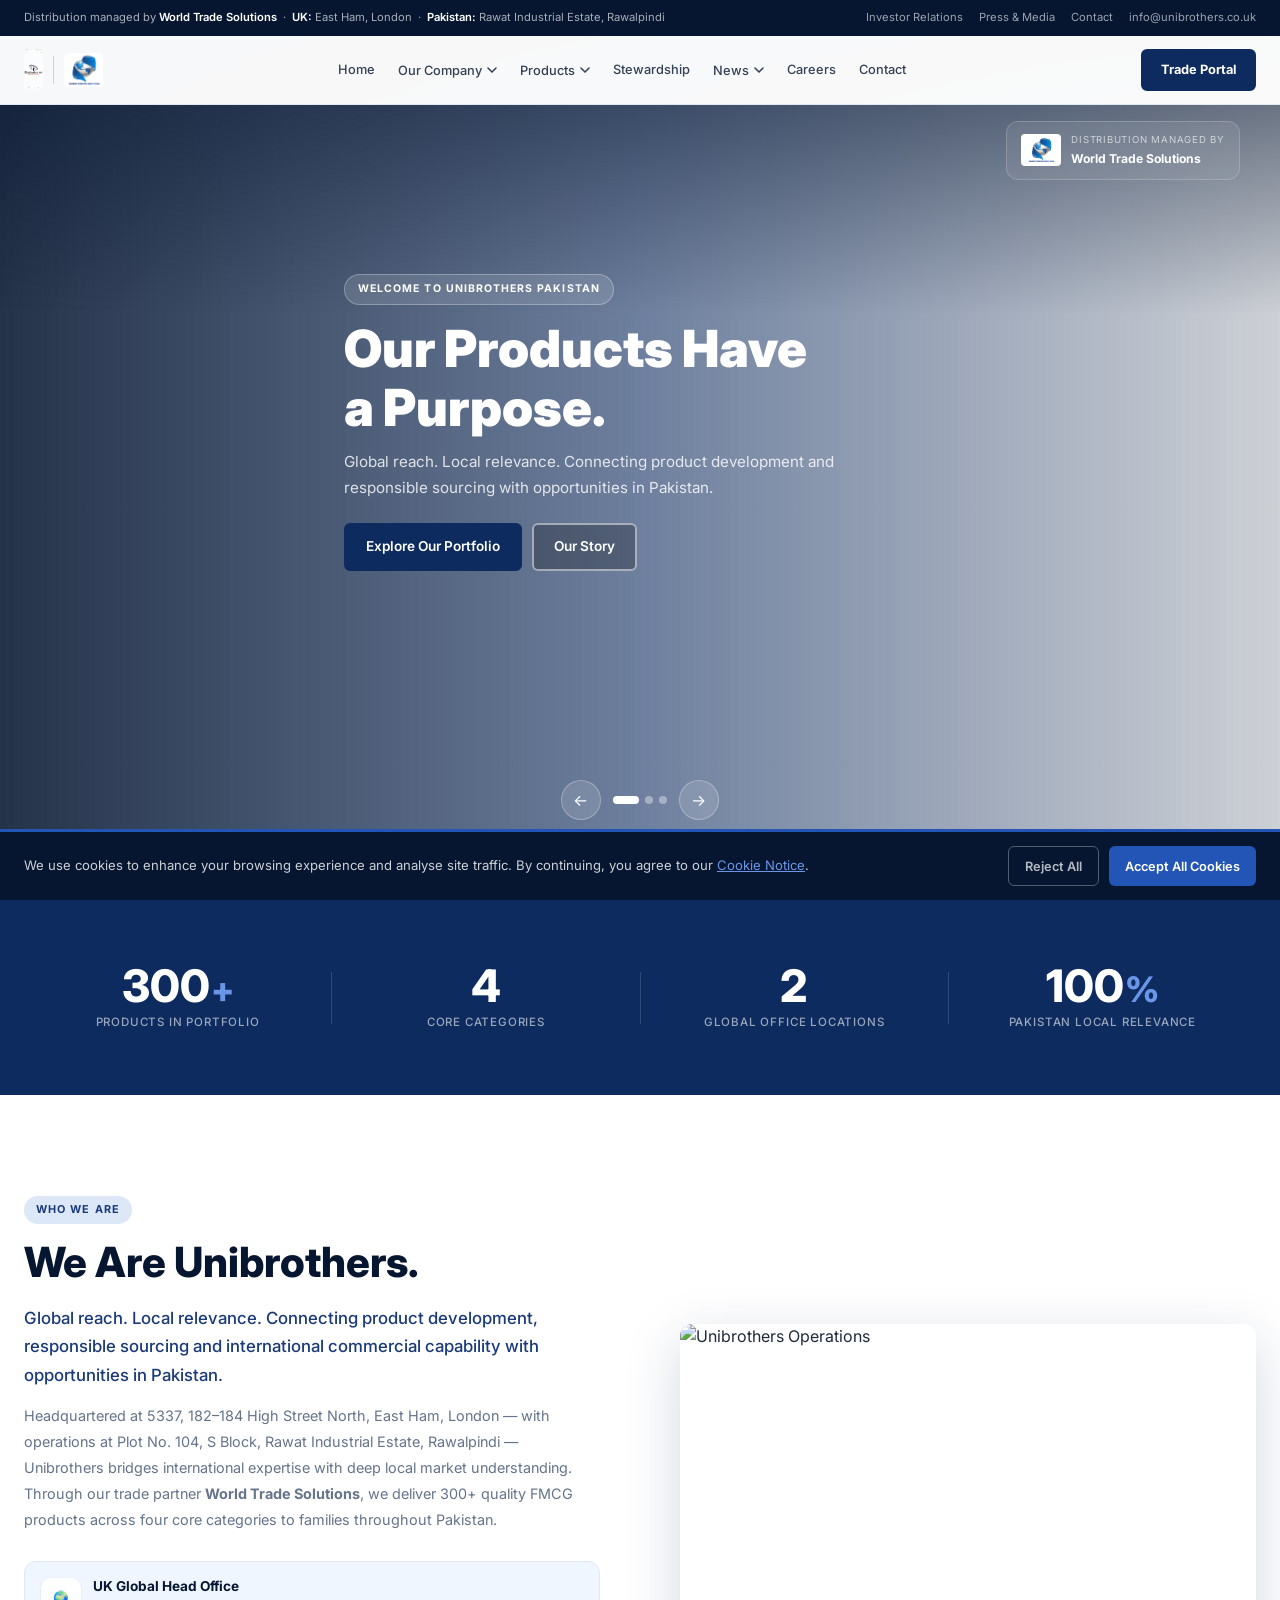
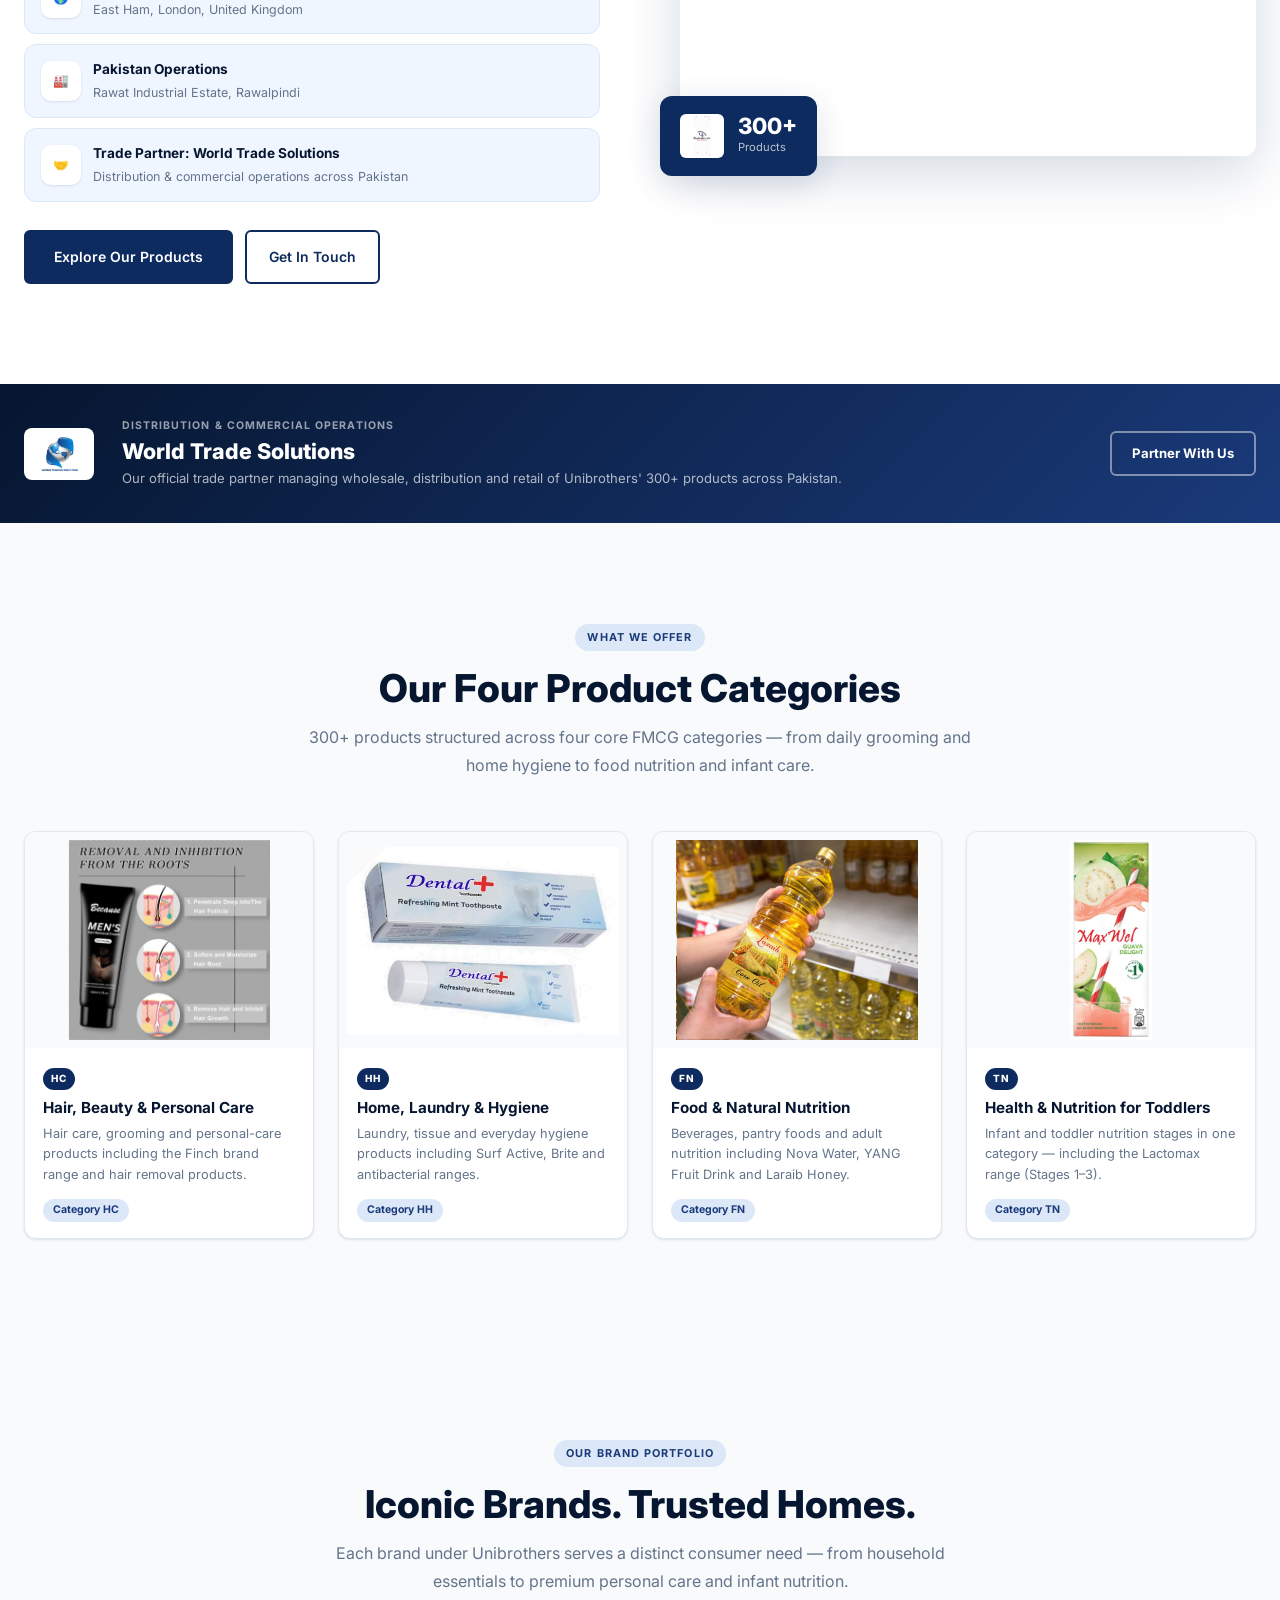
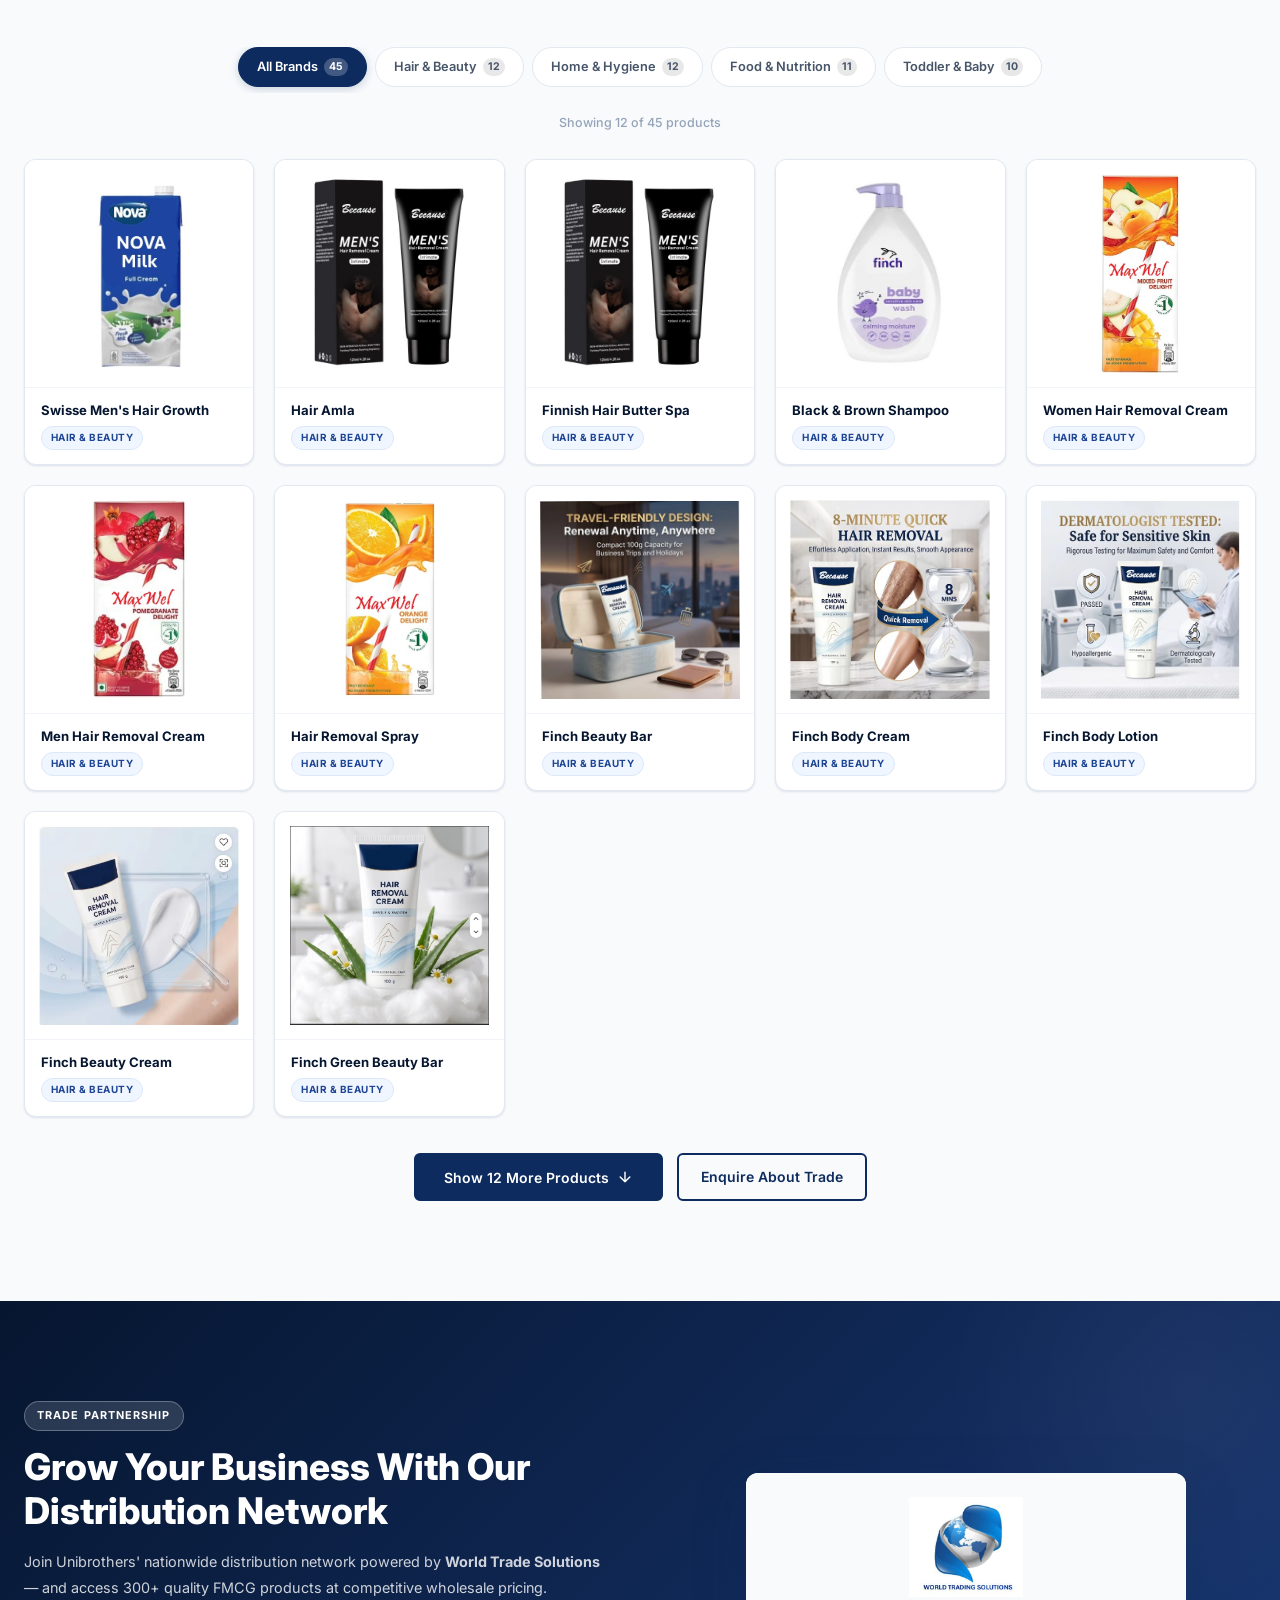
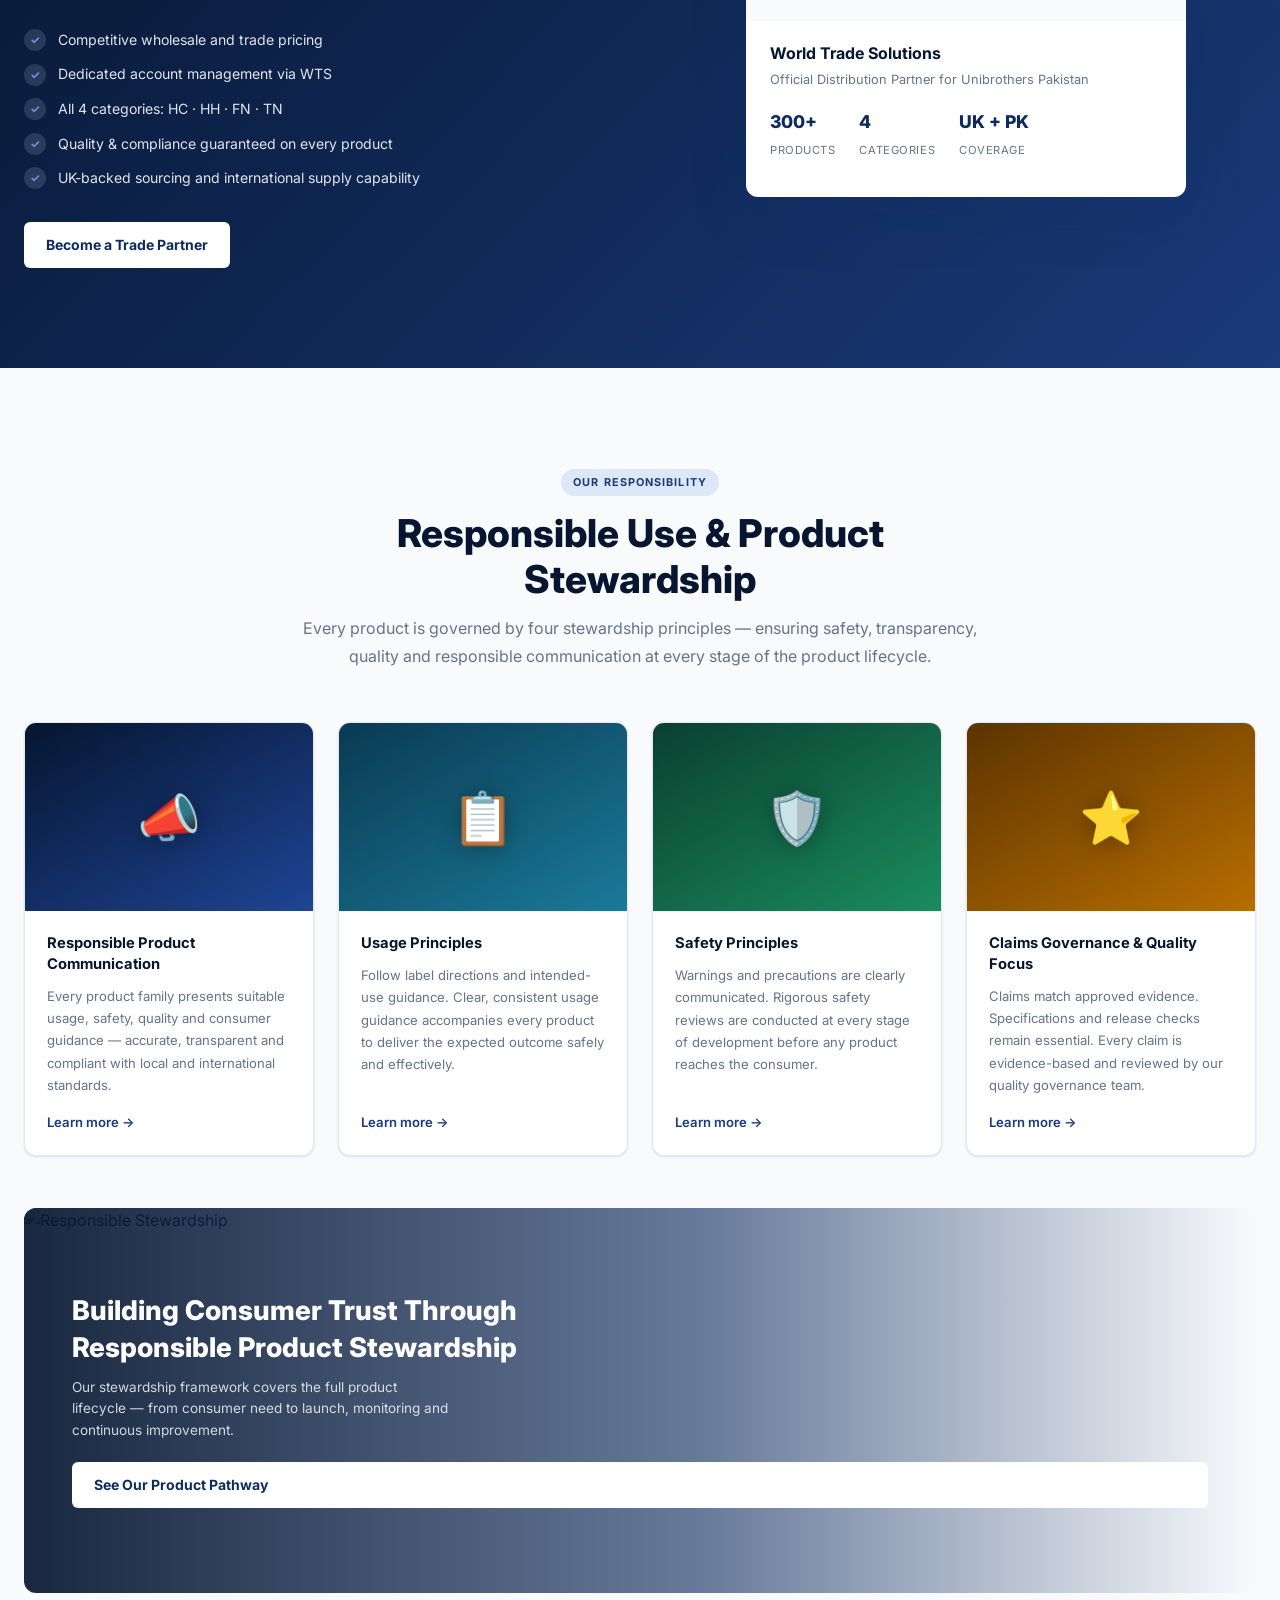
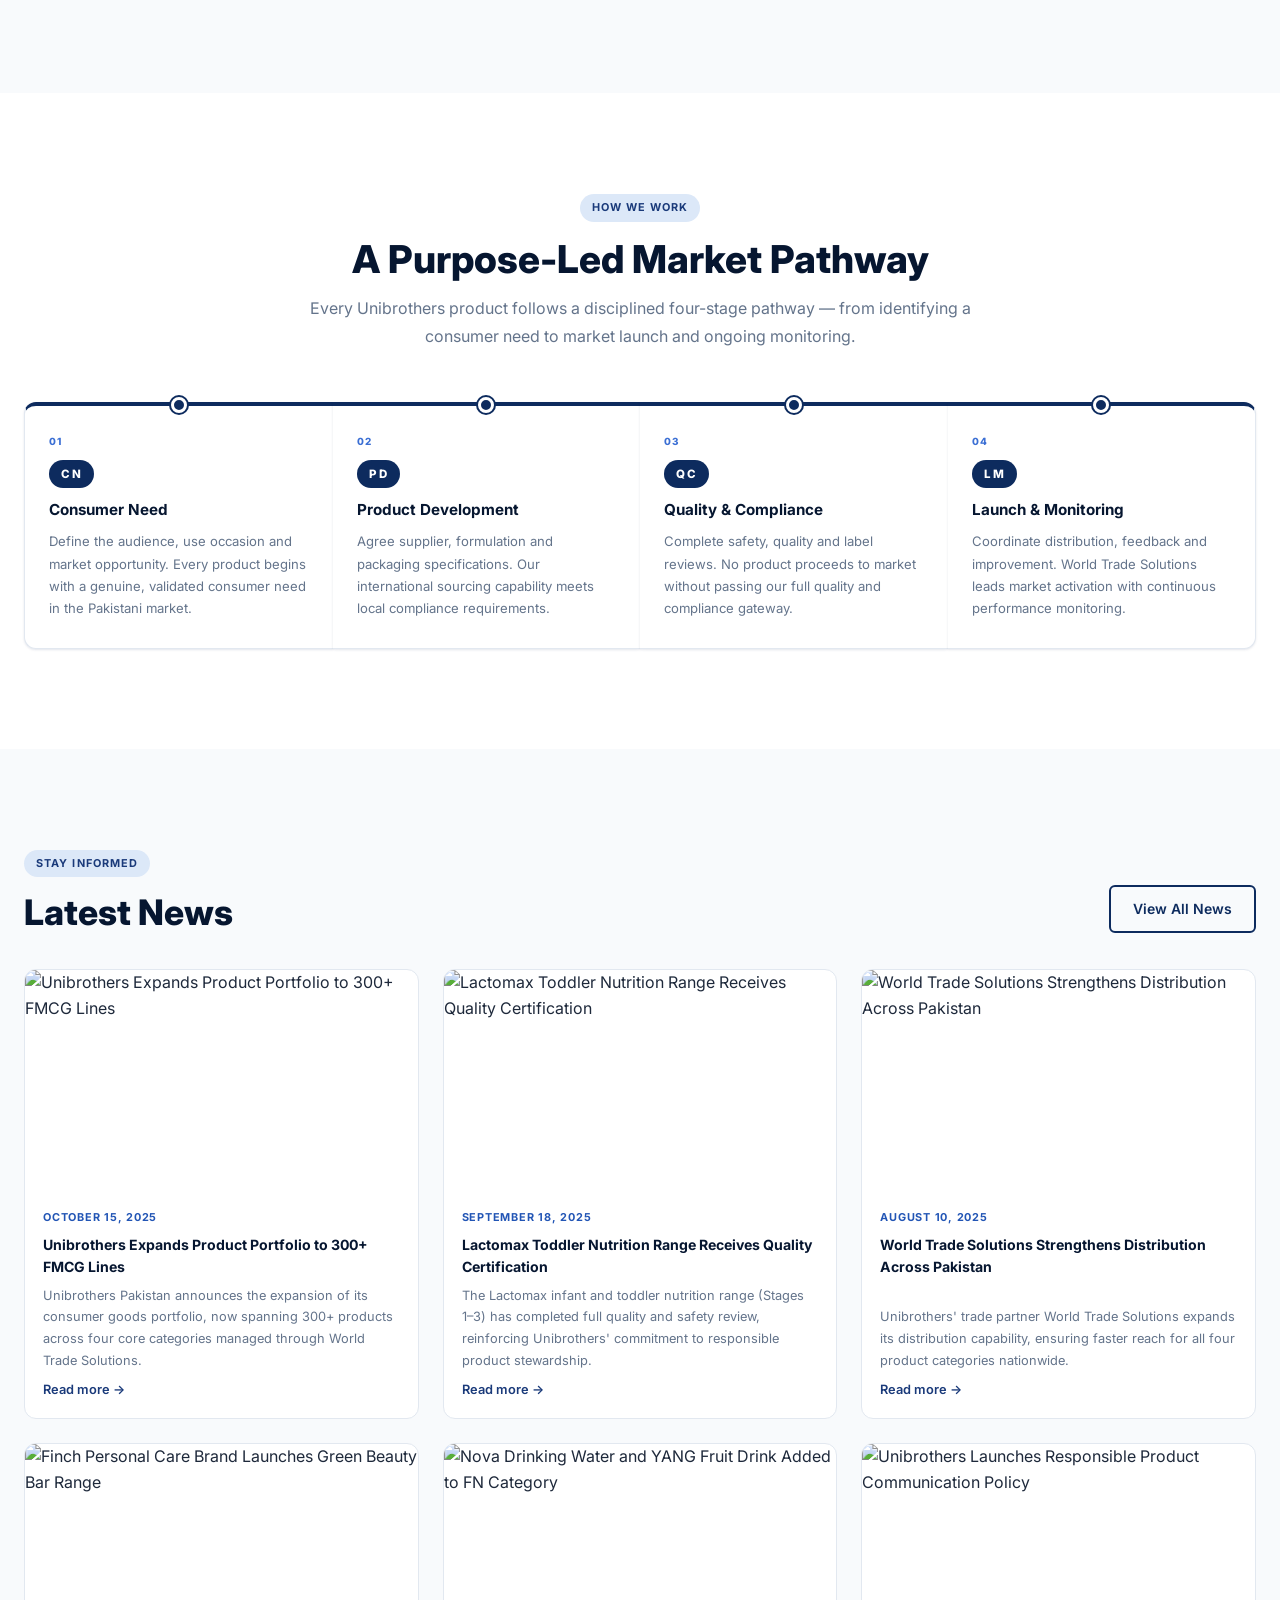
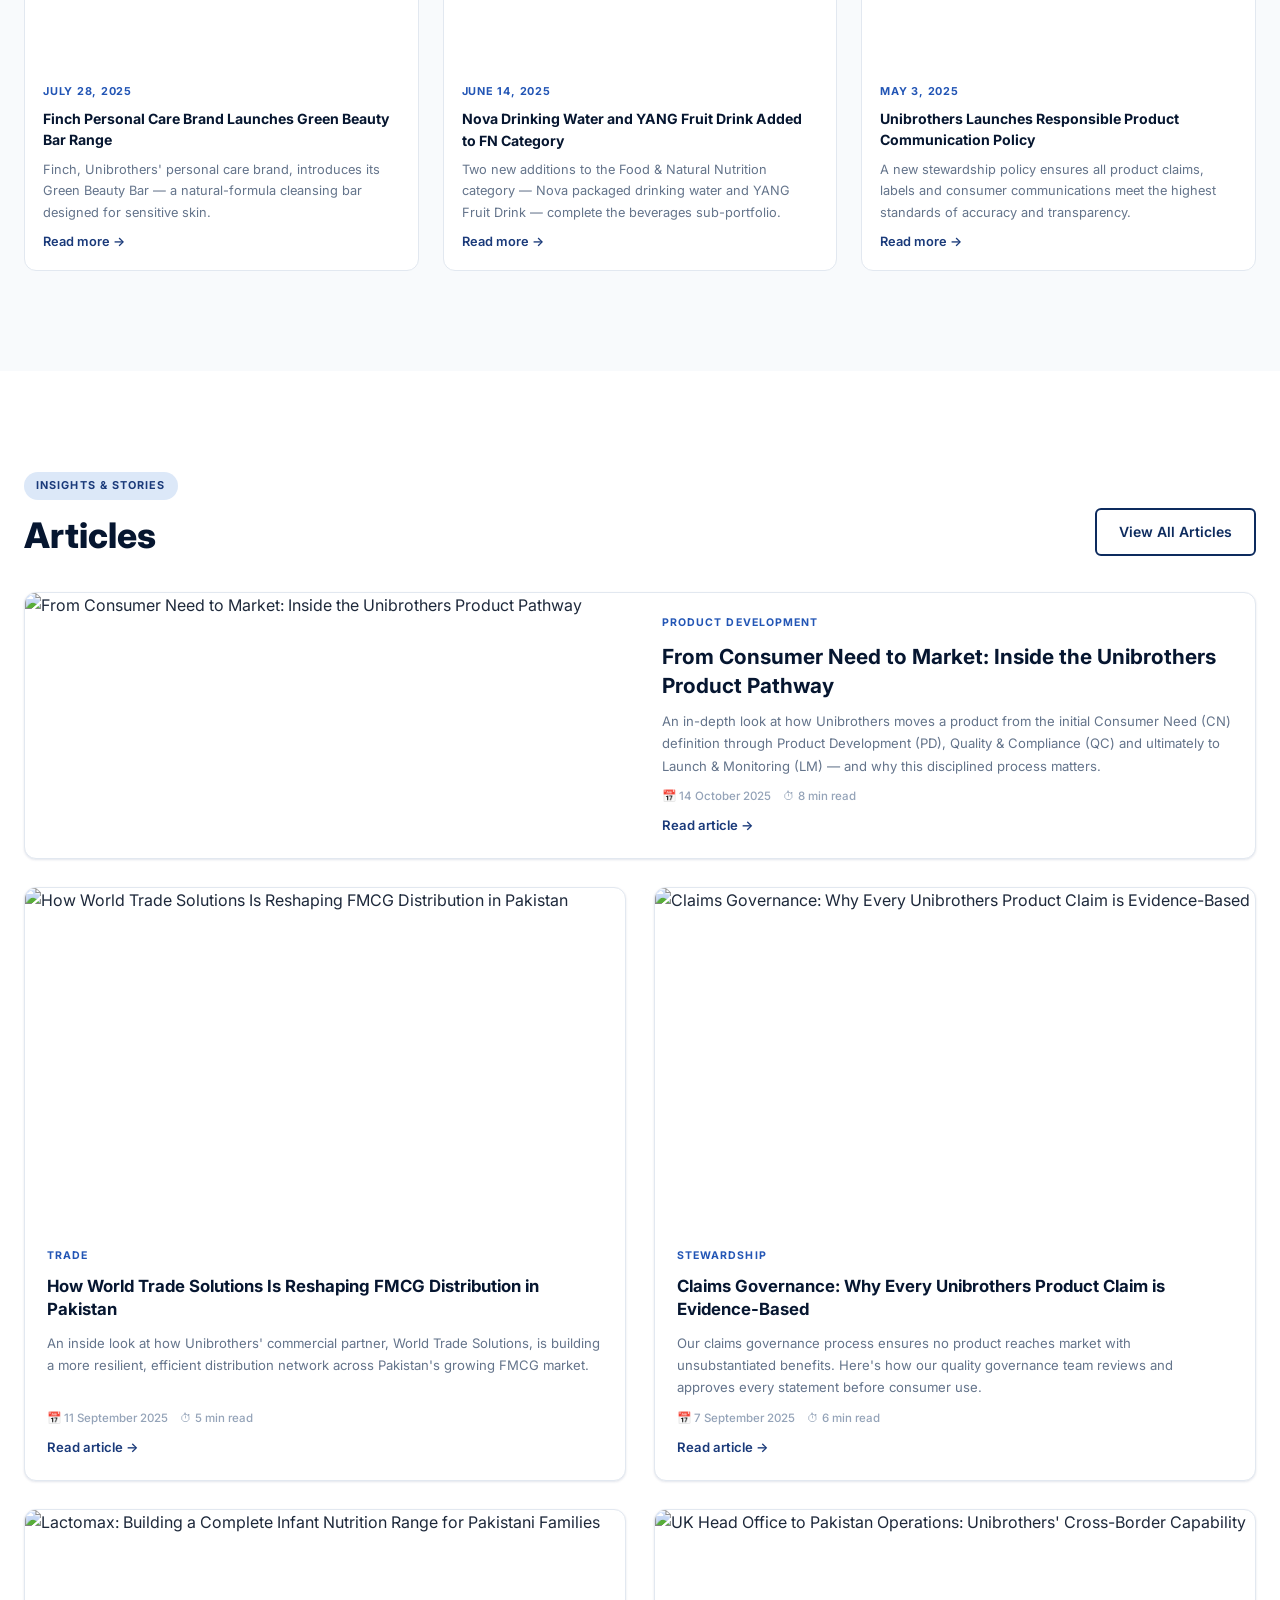
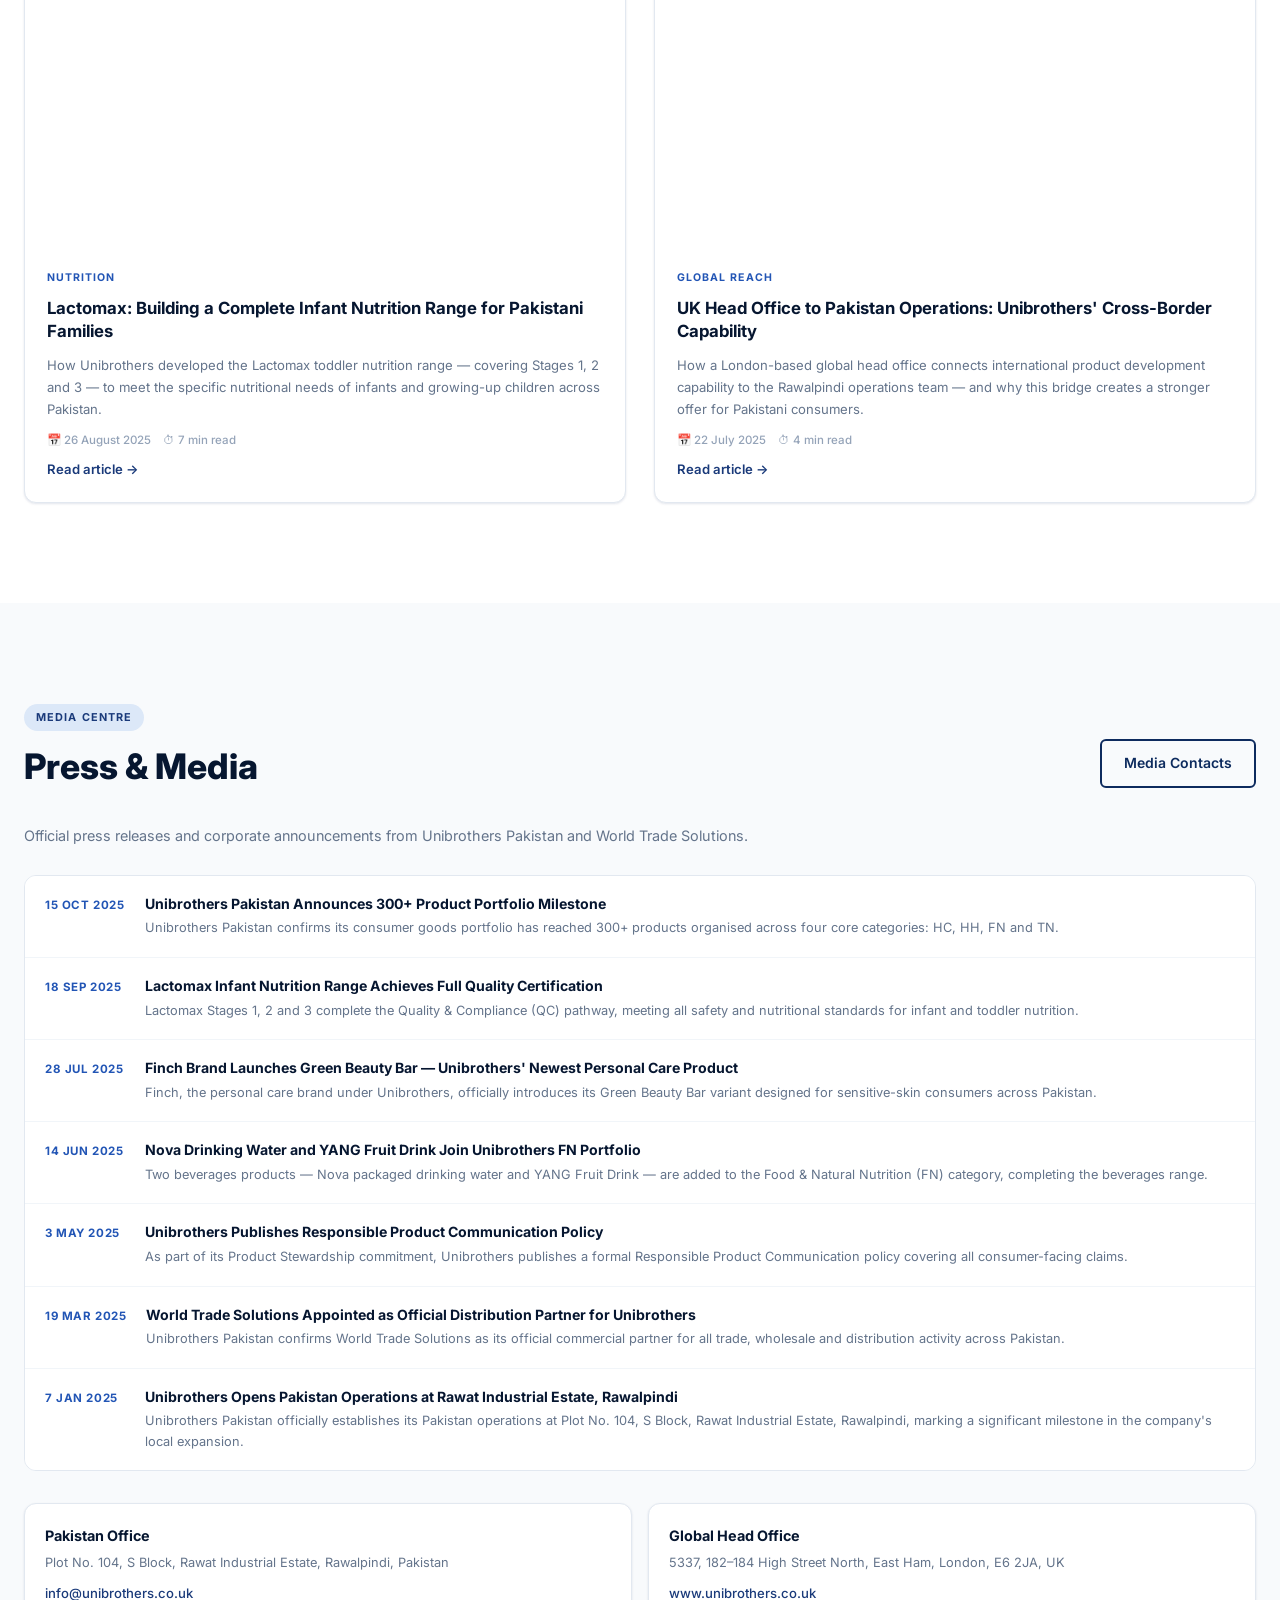
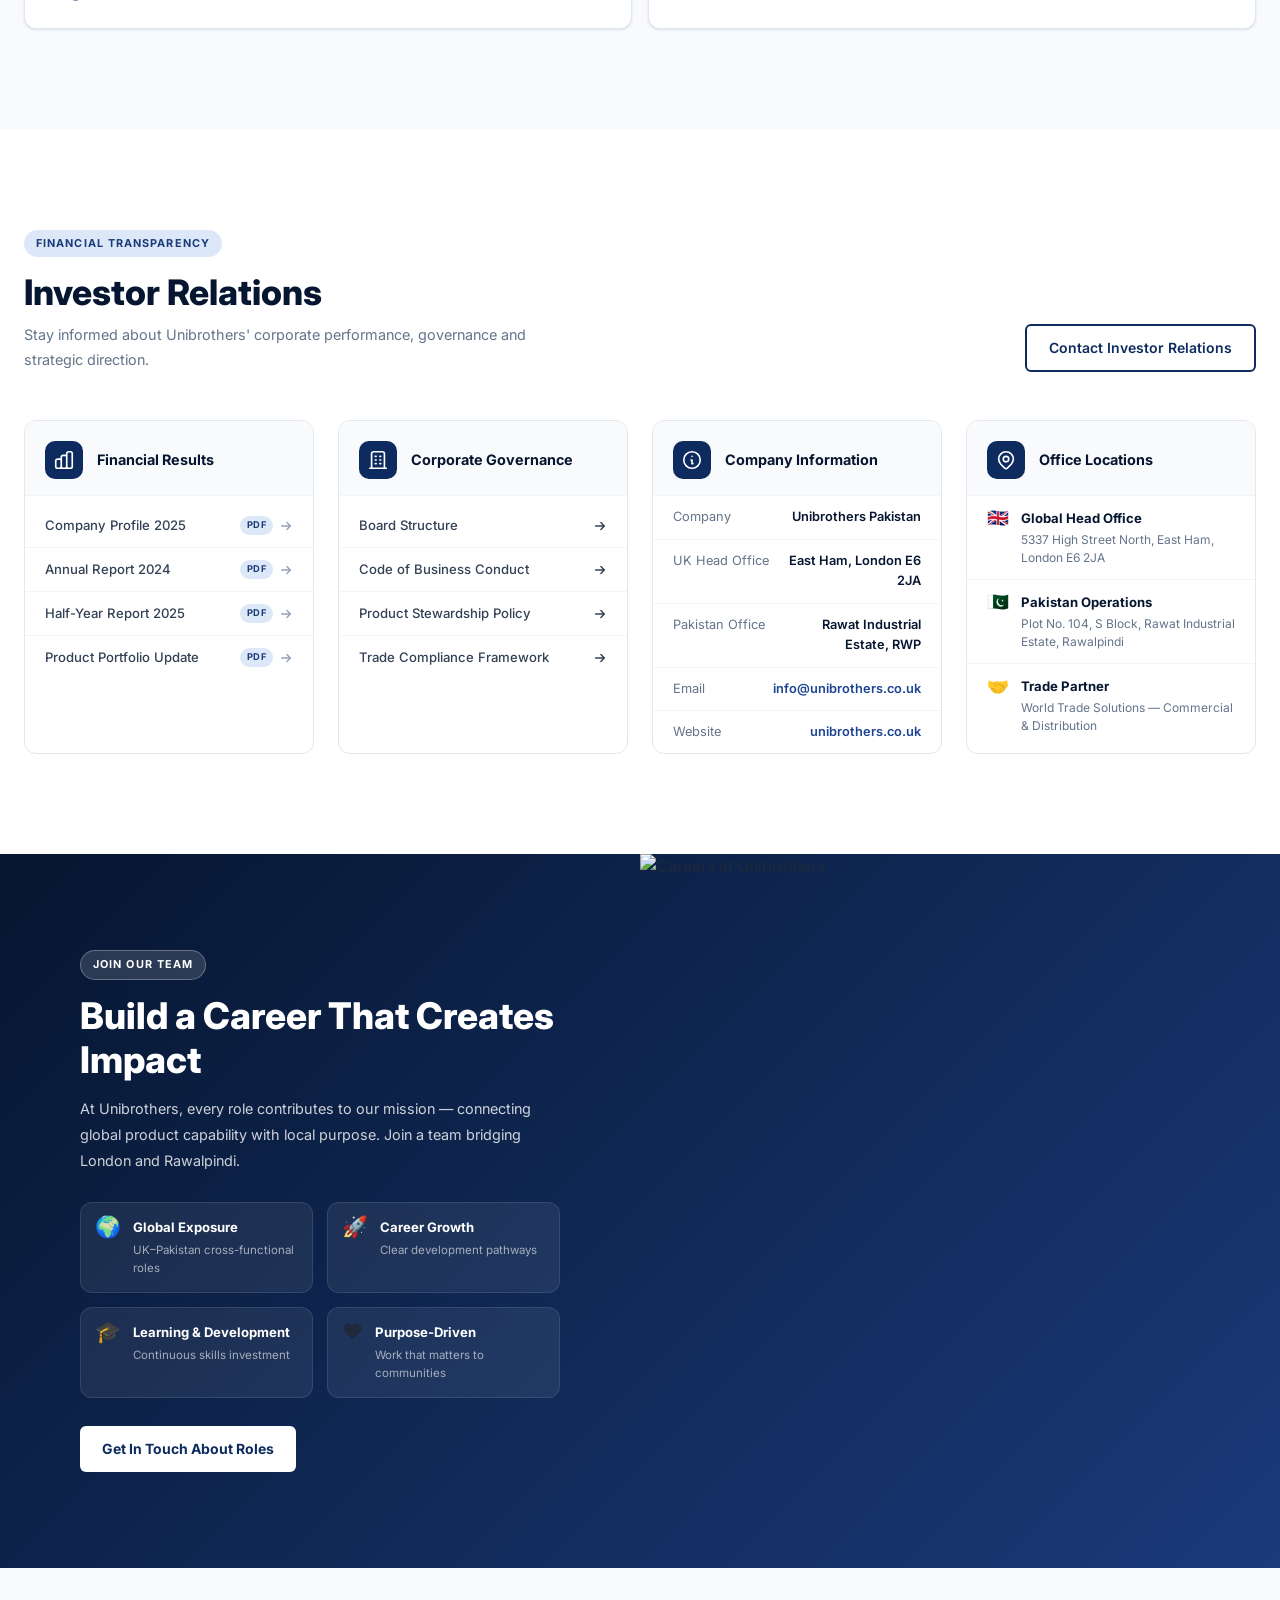
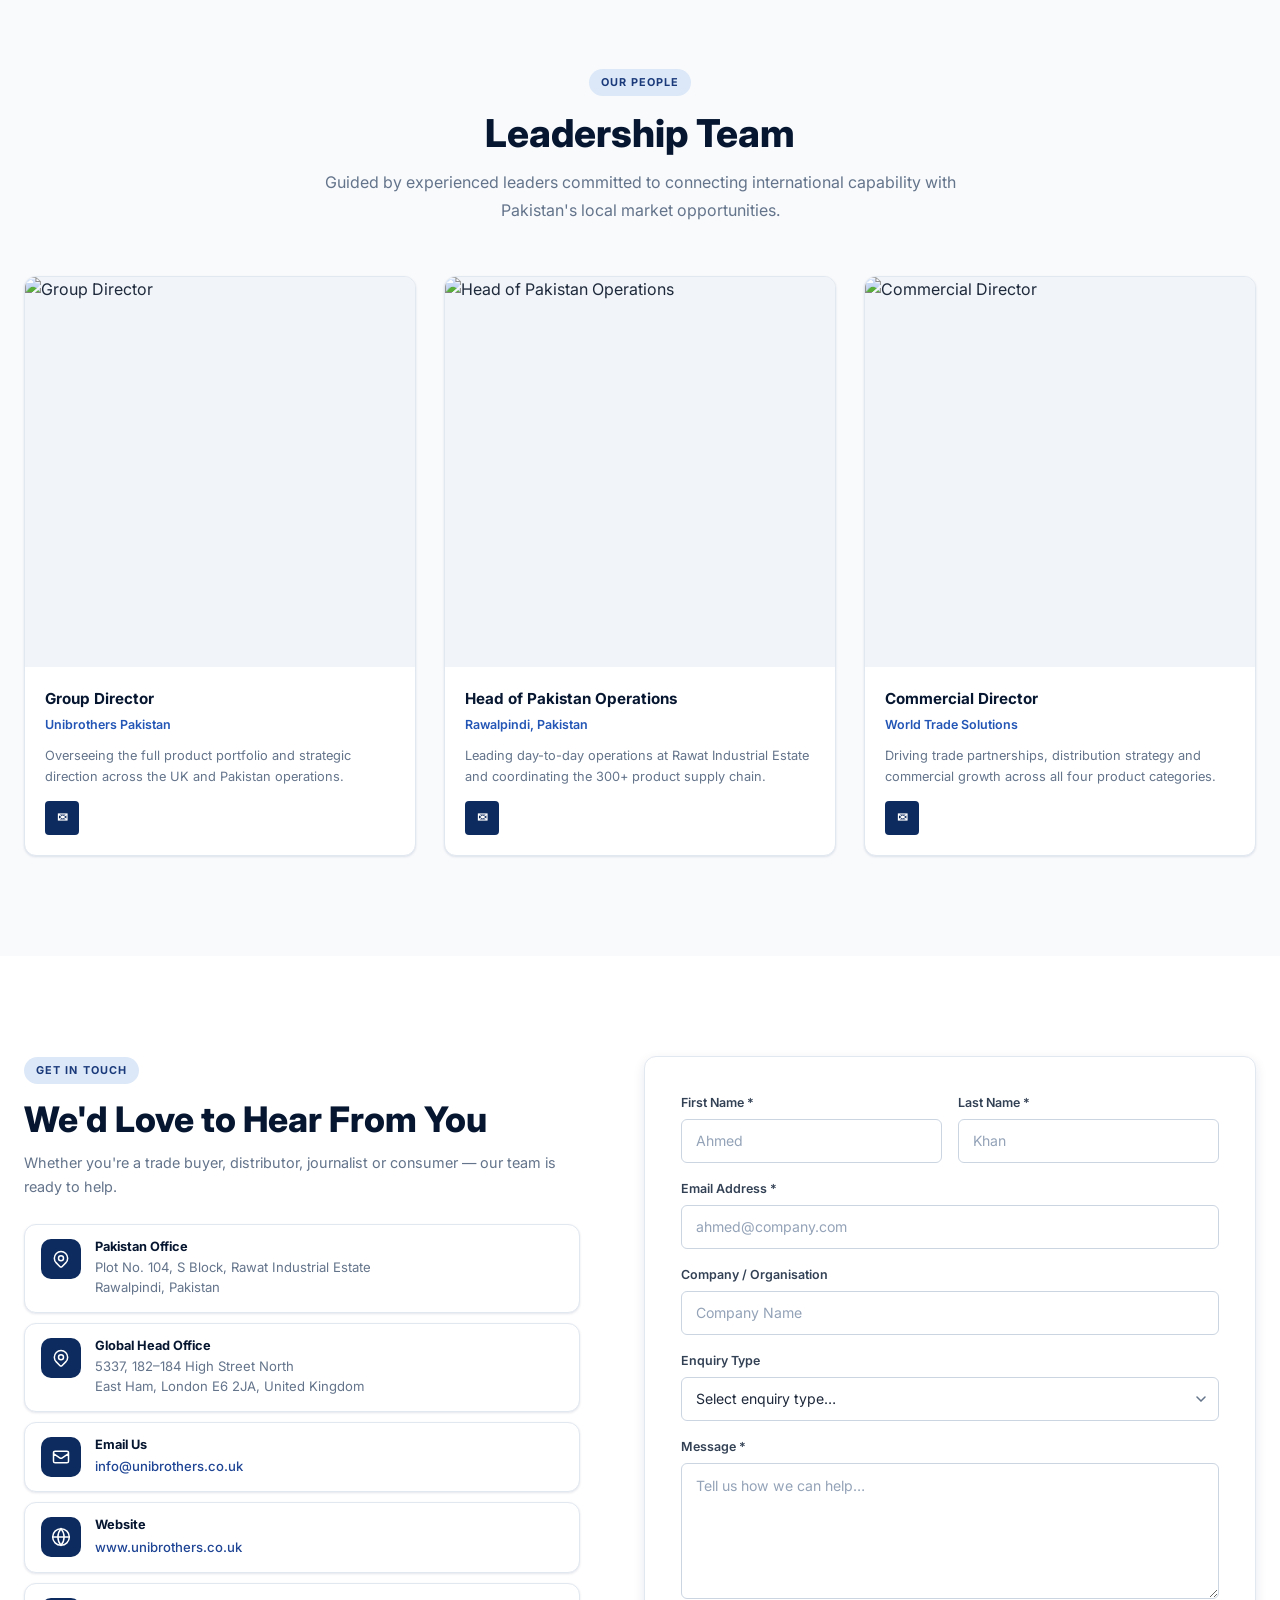
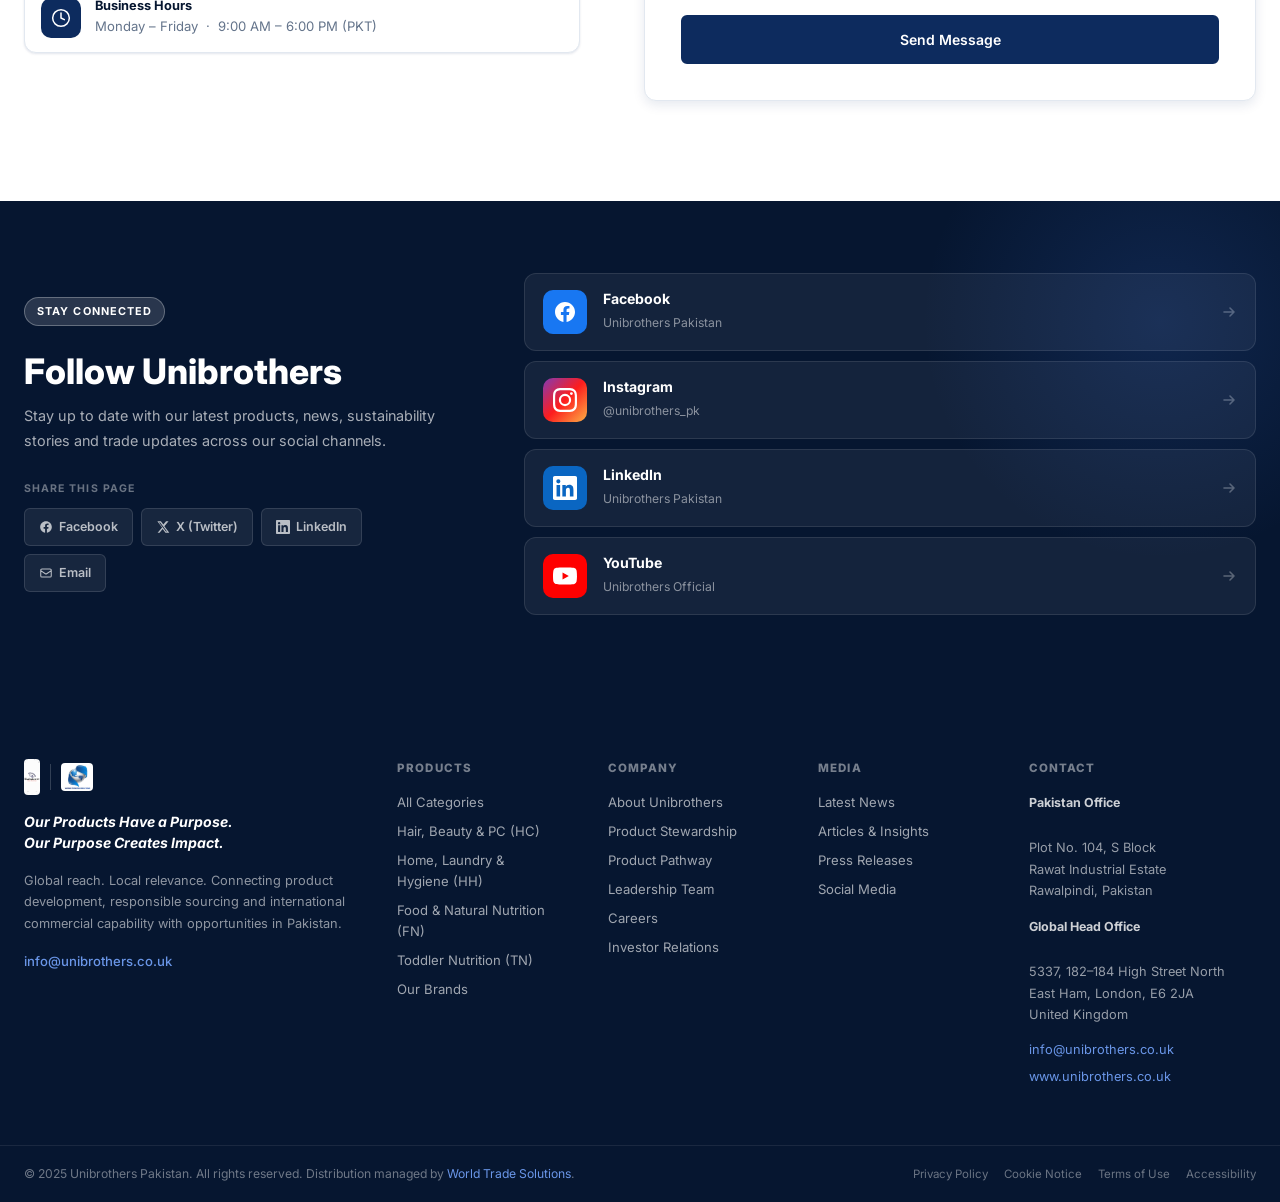
==== index.html @ 7a93f20c "initial commit" ====
<!DOCTYPE html>
<html lang="en">
<head>
  <meta charset="UTF-8"/>
  <meta name="viewport" content="width=device-width, initial-scale=1.0"/>
  <meta name="description" content="Unibrothers Pakistan — Our Products Have a Purpose. 300+ quality FMCG products across Hair & Beauty, Home & Hygiene, Food & Nutrition, Toddler Nutrition. Distribution managed by World Trade Solutions."/>
  <title>Unibrothers Pakistan — Our Products Have a Purpose</title>
  <link rel="preconnect" href="https://fonts.googleapis.com"/>
  <link rel="preconnect" href="https://fonts.gstatic.com" crossorigin/>
  <link href="https://fonts.googleapis.com/css2?family=Inter:wght@300;400;500;600;700;800;900&display=swap" rel="stylesheet"/>
  <link rel="stylesheet" href="style.css"/>
</head>
<body>

<!-- ░░ COOKIE BANNER ░░ -->
<div class="cookie-banner" id="cookieBanner" role="dialog" aria-label="Cookie consent">
  <div class="cookie-inner container">
    <p>We use cookies to enhance your browsing experience and analyse site traffic. By continuing, you agree to our <a href="#">Cookie Notice</a>.</p>
    <div class="cookie-btns">
      <button class="btn-cookie-reject" onclick="closeCookie()">Reject All</button>
      <button class="btn-cookie-accept" onclick="closeCookie()">Accept All Cookies</button>
    </div>
  </div>
</div>

<!-- ░░ HEADER ░░ -->
<header class="site-header" id="siteHeader">
  <div class="header-utility">
    <div class="container">
      <div class="utility-inner">
        <span class="utility-text">Distribution managed by <strong>World Trade Solutions</strong> &nbsp;·&nbsp; <strong>UK:</strong> East Ham, London &nbsp;·&nbsp; <strong>Pakistan:</strong> Rawat Industrial Estate, Rawalpindi</span>
        <div class="utility-links">
          <a href="#investor">Investor Relations</a>
          <a href="#press">Press &amp; Media</a>
          <a href="#contact">Contact</a>
          <a href="mailto:info@unibrothers.co.uk">info@unibrothers.co.uk</a>
        </div>
      </div>
    </div>
  </div>
  <div class="header-main">
    <div class="container">
      <div class="header-inner">
        <a href="#home" class="logo-wrap" aria-label="Unibrothers Home">
          <img src="images/unibrothers_logo.jpeg" alt="Unibrothers" class="logo-ub"/>
          <span class="logo-divider"></span>
          <img src="images/trade.jpeg" alt="World Trade Solutions" class="logo-wts"/>
        </a>
        <nav class="nav-desktop" aria-label="Main navigation">
          <a href="#home" class="nl active">Home</a>
          <div class="nd">
            <button class="nl nd-trigger" aria-expanded="false">Our Company <svg viewBox="0 0 10 6" width="10"><path d="M1 1l4 4 4-4" stroke="currentColor" stroke-width="1.5" fill="none" stroke-linecap="round"/></svg></button>
            <div class="nd-menu">
              <a href="#about">About Unibrothers</a>
              <a href="#pathway">Product Pathway</a>
              <a href="#leadership">Leadership Team</a>
              <a href="#investor">Investor Relations</a>
            </div>
          </div>
          <div class="nd">
            <button class="nl nd-trigger" aria-expanded="false">Products <svg viewBox="0 0 10 6" width="10"><path d="M1 1l4 4 4-4" stroke="currentColor" stroke-width="1.5" fill="none" stroke-linecap="round"/></svg></button>
            <div class="nd-menu">
              <a href="#categories">All Categories</a>
              <a href="#brands">Browse Products</a>
              <a href="#brands">Our Brands</a>
            </div>
          </div>
          <a href="#sustainability" class="nl">Stewardship</a>
          <div class="nd">
            <button class="nl nd-trigger" aria-expanded="false">News <svg viewBox="0 0 10 6" width="10"><path d="M1 1l4 4 4-4" stroke="currentColor" stroke-width="1.5" fill="none" stroke-linecap="round"/></svg></button>
            <div class="nd-menu">
              <a href="#news">Latest News</a>
              <a href="#articles">Articles</a>
              <a href="#press">Press Releases</a>
            </div>
          </div>
          <a href="#careers" class="nl">Careers</a>
          <a href="#contact" class="nl">Contact</a>
        </nav>
        <div class="header-right">
          <a href="#trade" class="btn-header-trade">Trade Portal</a>
          <button class="hamburger" id="hamburger" aria-label="Toggle menu" aria-expanded="false">
            <span></span><span></span><span></span>
          </button>
        </div>
      </div>
    </div>
  </div>
  <nav class="nav-mobile" id="navMobile" aria-label="Mobile navigation">
    <a href="#home" class="nml">Home</a>
    <a href="#about" class="nml">About Unibrothers</a>
    <a href="#categories" class="nml">Product Categories</a>
    <a href="#brands" class="nml">Browse Products</a>
    <a href="#brands" class="nml">Our Brands</a>
    <a href="#sustainability" class="nml">Stewardship</a>
    <a href="#pathway" class="nml">Product Pathway</a>
    <a href="#news" class="nml">News</a>
    <a href="#articles" class="nml">Articles</a>
    <a href="#press" class="nml">Press Releases</a>
    <a href="#investor" class="nml">Investor Relations</a>
    <a href="#careers" class="nml">Careers</a>
    <a href="#contact" class="nml">Contact</a>
    <a href="#trade" class="nml nml-trade">Trade Portal</a>
  </nav>
</header>

<!-- ░░ HERO ░░ -->
<section class="hero" id="home" aria-label="Hero">
  <div class="hero-slides" id="heroSlides">

    <!-- Slide 1 — supermarket/produce wide shot, no people, text shortened to 2 tight lines -->
    <div class="hero-slide active"
         style="background-image:url('https://images.unsplash.com/photo-1542838132-92c53300491e?w=1920&q=80');background-position:center 60%;">
      <div class="hero-overlay"></div>
      <div class="hero-content">
        <span class="hero-eyebrow">Welcome to Unibrothers Pakistan</span>
        <h1>Our Products Have<br/> a Purpose.</h1>
        <p>Global reach. Local relevance. Connecting product development and responsible sourcing with opportunities in Pakistan.</p>
        <div class="hero-cta">
          <a href="#brands" class="btn-primary">Explore Our Portfolio</a>
          <a href="#about" class="btn-ghost-white">Our Story</a>
        </div>
      </div>
    </div>

    <!-- Slide 2 — factory/warehouse interior, zero people, safe top area -->
    <div class="hero-slide"
         style="background-image:url('https://images.unsplash.com/photo-1553413077-190dd305871c?w=1920&q=80');background-position:center 50%;">
      <div class="hero-overlay"></div>
      <div class="hero-content">
        <span class="hero-eyebrow">300+ Products Across 4 Categories</span>
        <h1>Hair, Home, Food<br/> &amp; Toddler Nutrition.</h1>
        <p>From Finch personal care to Lactomax infant nutrition — quality products trusted by families across Pakistan.</p>
        <div class="hero-cta">
          <a href="#categories" class="btn-primary">View Categories</a>
          <a href="#brands" class="btn-ghost-white">Our Brands</a>
        </div>
      </div>
    </div>

    <!-- Slide 3 — aerial/landscape, zero subject near top edge -->
    <div class="hero-slide"
         style="background-image:url('https://images.unsplash.com/photo-1497435334941-8c899ee9e8e9?w=1920&q=80');background-position:center 45%;">
      <div class="hero-overlay"></div>
      <div class="hero-content">
        <span class="hero-eyebrow">Responsible Product Stewardship</span>
        <h1>Quality Standards.<br/> Responsible Governance.</h1>
        <p>Safety principles, claims governance and quality focus — every product we bring to market meets the highest standards.</p>
        <div class="hero-cta">
          <a href="#sustainability" class="btn-primary">Our Stewardship</a>
          <a href="#trade" class="btn-ghost-white">Trade With Us</a>
        </div>
      </div>
    </div>

  </div>
  <div class="hero-managed-badge">
    <img src="images/trade.jpeg" alt="World Trade Solutions"/>
    <div>
      <span>Distribution managed by</span>
      <strong>World Trade Solutions</strong>
    </div>
  </div>
  <div class="hero-controls">
    <button class="hero-arrow" id="heroPrev" aria-label="Previous slide">&#8592;</button>
    <div class="hero-dots" id="heroDots">
      <button class="dot active" data-index="0" aria-label="Slide 1"></button>
      <button class="dot" data-index="1" aria-label="Slide 2"></button>
      <button class="dot" data-index="2" aria-label="Slide 3"></button>
    </div>
    <button class="hero-arrow" id="heroNext" aria-label="Next slide">&#8594;</button>
  </div>
  <a href="#stats" class="scroll-ind" aria-label="Scroll down"><span></span></a>
</section>

<!-- ░░ STATS BAR ░░ -->
<section class="stats-bar" id="stats">
  <div class="container">
    <div class="stats-grid">
      <div class="stat-item">
        <div class="stat-top"><span class="stat-num" data-target="300">0</span><span class="stat-suf">+</span></div>
        <span class="stat-lbl">Products in Portfolio</span>
      </div>
      <div class="stat-sep"></div>
      <div class="stat-item">
        <div class="stat-top"><span class="stat-num" data-target="4">0</span></div>
        <span class="stat-lbl">Core Categories</span>
      </div>
      <div class="stat-sep"></div>
      <div class="stat-item">
        <div class="stat-top"><span class="stat-num" data-target="2">0</span></div>
        <span class="stat-lbl">Global Office Locations</span>
      </div>
      <div class="stat-sep"></div>
      <div class="stat-item">
        <div class="stat-top"><span class="stat-num" data-target="100">0</span><span class="stat-suf">%</span></div>
        <span class="stat-lbl">Pakistan Local Relevance</span>
      </div>
    </div>
  </div>
</section>

<!-- ░░ ABOUT ░░ -->
<section class="about-section section-pad" id="about">
  <div class="container">
    <div class="about-grid">
      <div class="about-text reveal-left">
        <span class="tag">Who We Are</span>
        <h2>We Are Unibrothers.</h2>
        <p class="lead">Global reach. Local relevance. Connecting product development, responsible sourcing and international commercial capability with opportunities in Pakistan.</p>
        <p>Headquartered at 5337, 182–184 High Street North, East Ham, London — with operations at Plot No. 104, S Block, Rawat Industrial Estate, Rawalpindi — Unibrothers bridges international expertise with deep local market understanding. Through our trade partner <strong>World Trade Solutions</strong>, we deliver 300+ quality FMCG products across four core categories to families throughout Pakistan.</p>
        <div class="about-pills">
          <div class="pill">
            <span class="pill-icon">🌍</span>
            <div><strong>UK Global Head Office</strong><span>East Ham, London, United Kingdom</span></div>
          </div>
          <div class="pill">
            <span class="pill-icon">🏭</span>
            <div><strong>Pakistan Operations</strong><span>Rawat Industrial Estate, Rawalpindi</span></div>
          </div>
          <div class="pill">
            <span class="pill-icon">🤝</span>
            <div><strong>Trade Partner: World Trade Solutions</strong><span>Distribution &amp; commercial operations across Pakistan</span></div>
          </div>
        </div>
        <div class="about-cta-row">
          <a href="#categories" class="btn-primary">Explore Our Products</a>
          <a href="#contact" class="btn-outline">Get In Touch</a>
        </div>
      </div>
      <div class="about-visual reveal-right">
        <div class="about-img-wrap">
          <img src="https://images.unsplash.com/photo-1556909114-f6e7ad7d3136?w=800&q=80" alt="Unibrothers Operations" loading="lazy"/>
        </div>
        <div class="about-badge">
          <img src="images/unibrothers_logo.jpeg" alt="Unibrothers"/>
          <div><strong>300+</strong><span>Products</span></div>
        </div>
      </div>
    </div>
  </div>
</section>

<!-- ░░ WTS STRIP ░░ -->
<div class="wts-strip">
  <div class="container">
    <div class="wts-inner">
      <img src="images/trade.jpeg" alt="World Trade Solutions" class="wts-logo"/>
      <div class="wts-text">
        <span class="wts-label">Distribution &amp; Commercial Operations</span>
        <strong class="wts-name">World Trade Solutions</strong>
        <span class="wts-desc">Our official trade partner managing wholesale, distribution and retail of Unibrothers' 300+ products across Pakistan.</span>
      </div>
      <a href="#trade" class="btn-white-outline">Partner With Us</a>
    </div>
  </div>
</div>

<!-- ░░ PRODUCT CATEGORIES ░░ -->
<section class="categories-section section-pad bg-light" id="categories">
  <div class="container">
    <div class="section-hd reveal-up">
      <span class="tag">What We Offer</span>
      <h2>Our Four Product Categories</h2>
      <p>300+ products structured across four core FMCG categories — from daily grooming and home hygiene to food nutrition and infant care.</p>
    </div>
    <div class="cat-grid">
      <div class="cat-card reveal-up" data-delay="0">
        <div class="cat-img">
          <img src="images/products/p07.jpeg" alt="Hair, Beauty &amp; Personal Care" loading="lazy"/>
          <div class="cat-overlay"><a href="#products" class="btn-sm-white">View Products</a></div>
        </div>
        <div class="cat-body">
          <span class="cat-code">HC</span>
          <h3>Hair, Beauty &amp; Personal Care</h3>
          <p>Hair care, grooming and personal-care products including the Finch brand range and hair removal products.</p>
          <span class="badge">Category HC</span>
        </div>
      </div>
      <div class="cat-card reveal-up" data-delay="100">
        <div class="cat-img">
          <img src="images/products/p43.jpeg" alt="Home, Laundry &amp; Hygiene" loading="lazy"/>
          <div class="cat-overlay"><a href="#products" class="btn-sm-white">View Products</a></div>
        </div>
        <div class="cat-body">
          <span class="cat-code">HH</span>
          <h3>Home, Laundry &amp; Hygiene</h3>
          <p>Laundry, tissue and everyday hygiene products including Surf Active, Brite and antibacterial ranges.</p>
          <span class="badge">Category HH</span>
        </div>
      </div>
      <div class="cat-card reveal-up" data-delay="200">
        <div class="cat-img">
          <img src="images/products/p61.jpeg" alt="Food &amp; Natural Nutrition" loading="lazy"/>
          <div class="cat-overlay"><a href="#products" class="btn-sm-white">View Products</a></div>
        </div>
        <div class="cat-body">
          <span class="cat-code">FN</span>
          <h3>Food &amp; Natural Nutrition</h3>
          <p>Beverages, pantry foods and adult nutrition including Nova Water, YANG Fruit Drink and Laraib Honey.</p>
          <span class="badge">Category FN</span>
        </div>
      </div>
      <div class="cat-card reveal-up" data-delay="300">
        <div class="cat-img">
          <img src="images/products/p31.jpeg" alt="Health &amp; Nutrition for Toddlers" loading="lazy"/>
          <div class="cat-overlay"><a href="#products" class="btn-sm-white">View Products</a></div>
        </div>
        <div class="cat-body">
          <span class="cat-code">TN</span>
          <h3>Health &amp; Nutrition for Toddlers</h3>
          <p>Infant and toddler nutrition stages in one category — including the Lactomax range (Stages 1–3).</p>
          <span class="badge">Category TN</span>
        </div>
      </div>
    </div>
  </div>
</section>

<!-- ░░ BRANDS ░░ -->
<section class="brands-section section-pad bg-light" id="brands">
  <div class="container">

    <div class="section-hd reveal-up">
      <span class="tag">Our Brand Portfolio</span>
      <h2>Iconic Brands. Trusted Homes.</h2>
      <p>Each brand under Unibrothers serves a distinct consumer need — from household essentials to premium personal care and infant nutrition.</p>
    </div>

    <!-- Filter bar -->
    <div class="brand-filters reveal-up" role="group" aria-label="Filter brands by category">
      <button class="filter-btn active" data-filter="all">All Brands <span class="filter-count" id="fc-all"></span></button>
      <button class="filter-btn" data-filter="personal">Hair &amp; Beauty <span class="filter-count" id="fc-personal"></span></button>
      <button class="filter-btn" data-filter="home">Home &amp; Hygiene <span class="filter-count" id="fc-home"></span></button>
      <button class="filter-btn" data-filter="food">Food &amp; Nutrition <span class="filter-count" id="fc-food"></span></button>
      <button class="filter-btn" data-filter="toddler">Toddler &amp; Baby <span class="filter-count" id="fc-toddler"></span></button>
    </div>

    <!-- Results meta -->
    <div class="brands-meta reveal-up">
      <span class="brands-showing" id="brandsShowing"></span>
    </div>

    <!-- Grid -->
    <div class="brands-grid" id="brandsGrid"></div>

    <!-- Load more + CTA row -->
    <div class="brands-footer reveal-up">
      <button class="btn-load-more" id="brandsLoadMore" aria-label="Load more products">
        <span class="lm-text">Show More Products</span>
        <span class="lm-icon">
          <svg viewBox="0 0 20 20" fill="none" width="16" height="16"><path d="M10 4v12M4 10l6 6 6-6" stroke="currentColor" stroke-width="1.8" stroke-linecap="round" stroke-linejoin="round"/></svg>
        </span>
      </button>
      <a href="#contact" class="btn-outline">Enquire About Trade</a>
    </div>

  </div>
</section>

<!-- ░░ TRADE PORTAL ░░ -->
<section class="trade-section" id="trade">
  <div class="trade-bg">
    <div class="container">
      <div class="trade-grid">
        <div class="trade-content reveal-left">
          <span class="tag-white">Trade Partnership</span>
          <h2>Grow Your Business With Our Distribution Network</h2>
          <p>Join Unibrothers' nationwide distribution network powered by <strong>World Trade Solutions</strong> — and access 300+ quality FMCG products at competitive wholesale pricing.</p>
          <ul class="trade-list">
            <li><span class="chk">✓</span> Competitive wholesale and trade pricing</li>
            <li><span class="chk">✓</span> Dedicated account management via WTS</li>
            <li><span class="chk">✓</span> All 4 categories: HC · HH · FN · TN</li>
            <li><span class="chk">✓</span> Quality &amp; compliance guaranteed on every product</li>
            <li><span class="chk">✓</span> UK-backed sourcing and international supply capability</li>
          </ul>
          <a href="#contact" class="btn-white">Become a Trade Partner</a>
        </div>
        <div class="trade-visual reveal-right">
          <div class="trade-card">
            <div class="trade-card-header">
              <img src="images/trade.jpeg" alt="World Trade Solutions" class="trade-img"/>
            </div>
            <div class="trade-card-body">
              <strong>World Trade Solutions</strong>
              <span>Official Distribution Partner for Unibrothers Pakistan</span>
              <div class="trade-stats">
                <div><strong>300+</strong><span>Products</span></div>
                <div><strong>4</strong><span>Categories</span></div>
                <div><strong>UK + PK</strong><span>Coverage</span></div>
              </div>
            </div>
          </div>
        </div>
      </div>
    </div>
  </div>
</section>

<!-- ░░ STEWARDSHIP ░░ -->
<section class="sustain-section section-pad bg-light" id="sustainability">
  <div class="container">
    <div class="section-hd reveal-up">
      <span class="tag">Our Responsibility</span>
      <h2>Responsible Use &amp; Product Stewardship</h2>
      <p>Every product is governed by four stewardship principles — ensuring safety, transparency, quality and responsible communication at every stage of the product lifecycle.</p>
    </div>
    <div class="sustain-pillars">
      <div class="sp-card reveal-up" data-delay="0">
        <div class="sp-top sp-top--blue"><span class="sp-icon-lg">📣</span></div>
        <div class="sp-body">
          <h3>Responsible Product Communication</h3>
          <p>Every product family presents suitable usage, safety, quality and consumer guidance — accurate, transparent and compliant with local and international standards.</p>
          <a href="#contact" class="link-arr">Learn more →</a>
        </div>
      </div>
      <div class="sp-card reveal-up" data-delay="100">
        <div class="sp-top sp-top--teal"><span class="sp-icon-lg">📋</span></div>
        <div class="sp-body">
          <h3>Usage Principles</h3>
          <p>Follow label directions and intended-use guidance. Clear, consistent usage guidance accompanies every product to deliver the expected outcome safely and effectively.</p>
          <a href="#contact" class="link-arr">Learn more →</a>
        </div>
      </div>
      <div class="sp-card reveal-up" data-delay="200">
        <div class="sp-top sp-top--green"><span class="sp-icon-lg">🛡️</span></div>
        <div class="sp-body">
          <h3>Safety Principles</h3>
          <p>Warnings and precautions are clearly communicated. Rigorous safety reviews are conducted at every stage of development before any product reaches the consumer.</p>
          <a href="#contact" class="link-arr">Learn more →</a>
        </div>
      </div>
      <div class="sp-card reveal-up" data-delay="300">
        <div class="sp-top sp-top--gold"><span class="sp-icon-lg">⭐</span></div>
        <div class="sp-body">
          <h3>Claims Governance &amp; Quality Focus</h3>
          <p>Claims match approved evidence. Specifications and release checks remain essential. Every claim is evidence-based and reviewed by our quality governance team.</p>
          <a href="#contact" class="link-arr">Learn more →</a>
        </div>
      </div>
    </div>
    <div class="sustain-banner reveal-up">
      <img src="https://images.unsplash.com/photo-1466611653911-95081537e5b7?w=1920&q=80" alt="Responsible Stewardship" loading="lazy"/>
      <div class="sb-overlay">
        <h3>Building Consumer Trust Through Responsible Product Stewardship</h3>
        <p>Our stewardship framework covers the full product lifecycle — from consumer need to launch, monitoring and continuous improvement.</p>
        <a href="#pathway" class="btn-white">See Our Product Pathway</a>
      </div>
    </div>
  </div>
</section>

<!-- ░░ PRODUCT PATHWAY ░░ -->
<section class="pathway-section section-pad" id="pathway">
  <div class="container">
    <div class="section-hd reveal-up">
      <span class="tag">How We Work</span>
      <h2>A Purpose-Led Market Pathway</h2>
      <p>Every Unibrothers product follows a disciplined four-stage pathway — from identifying a consumer need to market launch and ongoing monitoring.</p>
    </div>
    <div class="pathway-steps reveal-up">
      <div class="pw-step">
        <div class="pw-num">01</div>
        <div class="pw-code">CN</div>
        <div class="pw-body">
          <h3>Consumer Need</h3>
          <p>Define the audience, use occasion and market opportunity. Every product begins with a genuine, validated consumer need in the Pakistani market.</p>
        </div>
        <div class="pw-arrow">→</div>
      </div>
      <div class="pw-step">
        <div class="pw-num">02</div>
        <div class="pw-code">PD</div>
        <div class="pw-body">
          <h3>Product Development</h3>
          <p>Agree supplier, formulation and packaging specifications. Our international sourcing capability meets local compliance requirements.</p>
        </div>
        <div class="pw-arrow">→</div>
      </div>
      <div class="pw-step">
        <div class="pw-num">03</div>
        <div class="pw-code">QC</div>
        <div class="pw-body">
          <h3>Quality &amp; Compliance</h3>
          <p>Complete safety, quality and label reviews. No product proceeds to market without passing our full quality and compliance gateway.</p>
        </div>
        <div class="pw-arrow">→</div>
      </div>
      <div class="pw-step">
        <div class="pw-num">04</div>
        <div class="pw-code">LM</div>
        <div class="pw-body">
          <h3>Launch &amp; Monitoring</h3>
          <p>Coordinate distribution, feedback and improvement. World Trade Solutions leads market activation with continuous performance monitoring.</p>
        </div>
        <div class="pw-arrow pw-arrow--last"></div>
      </div>
    </div>
  </div>
</section>

<!-- ░░ NEWS ░░ -->
<section class="news-section section-pad bg-light" id="news">
  <div class="container">
    <div class="news-hd reveal-up">
      <div><span class="tag">Stay Informed</span><h2>Latest News</h2></div>
      <a href="#" class="btn-outline">View All News</a>
    </div>
    <div class="news-grid" id="newsGrid"></div>
  </div>
</section>

<!-- ░░ ARTICLES ░░ -->
<section class="articles-section section-pad" id="articles">
  <div class="container">
    <div class="news-hd reveal-up">
      <div><span class="tag">Insights &amp; Stories</span><h2>Articles</h2></div>
      <a href="#" class="btn-outline">View All Articles</a>
    </div>
    <div class="articles-grid" id="articlesGrid"></div>
  </div>
</section>

<!-- ░░ PRESS RELEASES ░░ -->
<section class="press-section section-pad bg-light" id="press">
  <div class="container">
    <div class="news-hd reveal-up">
      <div><span class="tag">Media Centre</span><h2>Press &amp; Media</h2></div>
      <a href="#contact" class="btn-outline">Media Contacts</a>
    </div>
    <p class="press-sub reveal-up">Official press releases and corporate announcements from Unibrothers Pakistan and World Trade Solutions.</p>
    <div class="press-list" id="pressList"></div>
    <div class="press-contact reveal-up">
      <div class="pc-card">
        <h4>Pakistan Office</h4>
        <p>Plot No. 104, S Block, Rawat Industrial Estate, Rawalpindi, Pakistan</p>
        <a href="mailto:info@unibrothers.co.uk">info@unibrothers.co.uk</a>
      </div>
      <div class="pc-card">
        <h4>Global Head Office</h4>
        <p>5337, 182–184 High Street North, East Ham, London, E6 2JA, UK</p>
        <a href="http://www.unibrothers.co.uk" target="_blank" rel="noopener">www.unibrothers.co.uk</a>
      </div>
    </div>
  </div>
</section>

<!-- ░░ INVESTOR RELATIONS ░░ -->
<section class="investor-section section-pad" id="investor">
  <div class="container">

    <div class="inv-header reveal-up">
      <div class="inv-header-text">
        <span class="tag">Financial Transparency</span>
        <h2>Investor Relations</h2>
        <p>Stay informed about Unibrothers' corporate performance, governance and strategic direction.</p>
      </div>
      <a href="mailto:info@unibrothers.co.uk" class="btn-outline inv-contact-btn">Contact Investor Relations</a>
    </div>

    <div class="investor-grid">

      <!-- Financial Results -->
      <div class="inv-card reveal-up" data-delay="0">
        <div class="inv-card-head">
          <div class="inv-card-icon">
            <svg viewBox="0 0 24 24" fill="none" width="22" height="22"><path d="M9 19v-6a2 2 0 00-2-2H5a2 2 0 00-2 2v6a2 2 0 002 2h2a2 2 0 002-2zm0 0V9a2 2 0 012-2h2a2 2 0 012 2v10m-6 0a2 2 0 002 2h2a2 2 0 002-2m0 0V5a2 2 0 012-2h2a2 2 0 012 2v14a2 2 0 01-2 2h-2a2 2 0 01-2-2z" stroke="currentColor" stroke-width="1.8" stroke-linecap="round" stroke-linejoin="round"/></svg>
          </div>
          <h3>Financial Results</h3>
        </div>
        <ul class="inv-list">
          <li>
            <a href="#">
              <span class="inv-doc-name">Company Profile 2025</span>
              <span class="inv-doc-meta"><span class="pdf-tag">PDF</span><svg viewBox="0 0 16 16" fill="none" width="14" height="14"><path d="M3 8h10M9 4l4 4-4 4" stroke="currentColor" stroke-width="1.6" stroke-linecap="round" stroke-linejoin="round"/></svg></span>
            </a>
          </li>
          <li>
            <a href="#">
              <span class="inv-doc-name">Annual Report 2024</span>
              <span class="inv-doc-meta"><span class="pdf-tag">PDF</span><svg viewBox="0 0 16 16" fill="none" width="14" height="14"><path d="M3 8h10M9 4l4 4-4 4" stroke="currentColor" stroke-width="1.6" stroke-linecap="round" stroke-linejoin="round"/></svg></span>
            </a>
          </li>
          <li>
            <a href="#">
              <span class="inv-doc-name">Half-Year Report 2025</span>
              <span class="inv-doc-meta"><span class="pdf-tag">PDF</span><svg viewBox="0 0 16 16" fill="none" width="14" height="14"><path d="M3 8h10M9 4l4 4-4 4" stroke="currentColor" stroke-width="1.6" stroke-linecap="round" stroke-linejoin="round"/></svg></span>
            </a>
          </li>
          <li>
            <a href="#">
              <span class="inv-doc-name">Product Portfolio Update</span>
              <span class="inv-doc-meta"><span class="pdf-tag">PDF</span><svg viewBox="0 0 16 16" fill="none" width="14" height="14"><path d="M3 8h10M9 4l4 4-4 4" stroke="currentColor" stroke-width="1.6" stroke-linecap="round" stroke-linejoin="round"/></svg></span>
            </a>
          </li>
        </ul>
      </div>

      <!-- Corporate Governance -->
      <div class="inv-card reveal-up" data-delay="100">
        <div class="inv-card-head">
          <div class="inv-card-icon">
            <svg viewBox="0 0 24 24" fill="none" width="22" height="22"><path d="M3 21h18M9 8h1M9 12h1M9 16h1M14 8h1M14 12h1M14 16h1M5 21V5a2 2 0 012-2h10a2 2 0 012 2v16" stroke="currentColor" stroke-width="1.8" stroke-linecap="round" stroke-linejoin="round"/></svg>
          </div>
          <h3>Corporate Governance</h3>
        </div>
        <ul class="inv-list">
          <li><a href="#"><span class="inv-doc-name">Board Structure</span><svg viewBox="0 0 16 16" fill="none" width="14" height="14"><path d="M3 8h10M9 4l4 4-4 4" stroke="currentColor" stroke-width="1.6" stroke-linecap="round" stroke-linejoin="round"/></svg></a></li>
          <li><a href="#"><span class="inv-doc-name">Code of Business Conduct</span><svg viewBox="0 0 16 16" fill="none" width="14" height="14"><path d="M3 8h10M9 4l4 4-4 4" stroke="currentColor" stroke-width="1.6" stroke-linecap="round" stroke-linejoin="round"/></svg></a></li>
          <li><a href="#"><span class="inv-doc-name">Product Stewardship Policy</span><svg viewBox="0 0 16 16" fill="none" width="14" height="14"><path d="M3 8h10M9 4l4 4-4 4" stroke="currentColor" stroke-width="1.6" stroke-linecap="round" stroke-linejoin="round"/></svg></a></li>
          <li><a href="#"><span class="inv-doc-name">Trade Compliance Framework</span><svg viewBox="0 0 16 16" fill="none" width="14" height="14"><path d="M3 8h10M9 4l4 4-4 4" stroke="currentColor" stroke-width="1.6" stroke-linecap="round" stroke-linejoin="round"/></svg></a></li>
        </ul>
      </div>

      <!-- Company Information -->
      <div class="inv-card reveal-up" data-delay="200">
        <div class="inv-card-head">
          <div class="inv-card-icon">
            <svg viewBox="0 0 24 24" fill="none" width="22" height="22"><path d="M13 16h-1v-4h-1m1-4h.01M21 12a9 9 0 11-18 0 9 9 0 0118 0z" stroke="currentColor" stroke-width="1.8" stroke-linecap="round" stroke-linejoin="round"/></svg>
          </div>
          <h3>Company Information</h3>
        </div>
        <div class="inv-info-table">
          <div class="inv-row">
            <span>Company</span>
            <strong>Unibrothers Pakistan</strong>
          </div>
          <div class="inv-row">
            <span>UK Head Office</span>
            <strong>East Ham, London E6 2JA</strong>
          </div>
          <div class="inv-row">
            <span>Pakistan Office</span>
            <strong>Rawat Industrial Estate, RWP</strong>
          </div>
          <div class="inv-row">
            <span>Email</span>
            <strong><a href="mailto:info@unibrothers.co.uk" style="color:var(--b600)">info@unibrothers.co.uk</a></strong>
          </div>
          <div class="inv-row">
            <span>Website</span>
            <strong><a href="https://www.unibrothers.co.uk" target="_blank" rel="noopener" style="color:var(--b600)">unibrothers.co.uk</a></strong>
          </div>
        </div>
      </div>

      <!-- Office Locations -->
      <div class="inv-card reveal-up" data-delay="300">
        <div class="inv-card-head">
          <div class="inv-card-icon">
            <svg viewBox="0 0 24 24" fill="none" width="22" height="22"><path d="M17.657 16.657L13.414 20.9a1.998 1.998 0 01-2.827 0l-4.244-4.243a8 8 0 1111.314 0z" stroke="currentColor" stroke-width="1.8" stroke-linecap="round" stroke-linejoin="round"/><path d="M15 11a3 3 0 11-6 0 3 3 0 016 0z" stroke="currentColor" stroke-width="1.8" stroke-linecap="round" stroke-linejoin="round"/></svg>
          </div>
          <h3>Office Locations</h3>
        </div>
        <ul class="inv-offices">
          <li>
            <div class="inv-office-flag">🇬🇧</div>
            <div class="inv-office-detail">
              <strong>Global Head Office</strong>
              <span>5337 High Street North, East Ham, London E6 2JA</span>
            </div>
          </li>
          <li>
            <div class="inv-office-flag">🇵🇰</div>
            <div class="inv-office-detail">
              <strong>Pakistan Operations</strong>
              <span>Plot No. 104, S Block, Rawat Industrial Estate, Rawalpindi</span>
            </div>
          </li>
          <li>
            <div class="inv-office-flag">🤝</div>
            <div class="inv-office-detail">
              <strong>Trade Partner</strong>
              <span>World Trade Solutions — Commercial &amp; Distribution</span>
            </div>
          </li>
        </ul>
      </div>

    </div>
  </div>
</section>

<!-- ░░ CAREERS ░░ -->
<section class="careers-section" id="careers">
  <div class="careers-grid">
    <div class="careers-content reveal-left">
      <span class="tag-white">Join Our Team</span>
      <h2>Build a Career That Creates Impact</h2>
      <p>At Unibrothers, every role contributes to our mission — connecting global product capability with local purpose. Join a team bridging London and Rawalpindi.</p>
      <div class="perks-grid">
        <div class="perk"><span>🌍</span><div><strong>Global Exposure</strong><small>UK–Pakistan cross-functional roles</small></div></div>
        <div class="perk"><span>🚀</span><div><strong>Career Growth</strong><small>Clear development pathways</small></div></div>
        <div class="perk"><span>🎓</span><div><strong>Learning &amp; Development</strong><small>Continuous skills investment</small></div></div>
        <div class="perk"><span>❤️</span><div><strong>Purpose-Driven</strong><small>Work that matters to communities</small></div></div>
      </div>
      <a href="#contact" class="btn-white">Get In Touch About Roles</a>
    </div>
    <div class="careers-img">
      <img src="https://images.unsplash.com/photo-1521791136064-7986c2920216?w=900&q=80" alt="Careers at Unibrothers" loading="lazy"/>
    </div>
  </div>
</section>

<!-- ░░ LEADERSHIP ░░ -->
<section class="leadership-section section-pad bg-light" id="leadership">
  <div class="container">
    <div class="section-hd reveal-up">
      <span class="tag">Our People</span>
      <h2>Leadership Team</h2>
      <p>Guided by experienced leaders committed to connecting international capability with Pakistan's local market opportunities.</p>
    </div>
    <div class="leaders-grid">
      <div class="leader-card reveal-up" data-delay="0">
        <div class="leader-img"><img src="https://images.unsplash.com/photo-1560250097-0b93528c311a?w=400&q=80" alt="Group Director" loading="lazy"/></div>
        <div class="leader-body"><h3>Group Director</h3><span>Unibrothers Pakistan</span><p>Overseeing the full product portfolio and strategic direction across the UK and Pakistan operations.</p><a href="mailto:info@unibrothers.co.uk" class="linkedin-btn" aria-label="Email">✉</a></div>
      </div>
      <div class="leader-card reveal-up" data-delay="100">
        <div class="leader-img"><img src="https://images.unsplash.com/photo-1573497019940-1c28c88b4f3e?w=400&q=80" alt="Head of Pakistan Operations" loading="lazy"/></div>
        <div class="leader-body"><h3>Head of Pakistan Operations</h3><span>Rawalpindi, Pakistan</span><p>Leading day-to-day operations at Rawat Industrial Estate and coordinating the 300+ product supply chain.</p><a href="mailto:info@unibrothers.co.uk" class="linkedin-btn" aria-label="Email">✉</a></div>
      </div>
      <div class="leader-card reveal-up" data-delay="200">
        <div class="leader-img"><img src="https://images.unsplash.com/photo-1507003211169-0a1dd7228f2d?w=400&q=80" alt="Commercial Director" loading="lazy"/></div>
        <div class="leader-body"><h3>Commercial Director</h3><span>World Trade Solutions</span><p>Driving trade partnerships, distribution strategy and commercial growth across all four product categories.</p><a href="mailto:info@unibrothers.co.uk" class="linkedin-btn" aria-label="Email">✉</a></div>
      </div>
    </div>
  </div>
</section>

<!-- ░░ CONTACT ░░ -->
<section class="contact-section section-pad" id="contact">
  <div class="container">
    <div class="contact-grid">
      <div class="contact-info reveal-left">
        <span class="tag">Get In Touch</span>
        <h2>We'd Love to Hear From You</h2>
        <p class="contact-lead">Whether you're a trade buyer, distributor, journalist or consumer — our team is ready to help.</p>

        <!-- Contact detail cards -->
        <div class="contact-items">

          <div class="ci">
            <div class="ci-icon">
              <svg viewBox="0 0 24 24" fill="none" width="20" height="20"><path d="M17.657 16.657L13.414 20.9a2 2 0 01-2.827 0l-4.244-4.243a8 8 0 1111.314 0z" stroke="currentColor" stroke-width="1.8" stroke-linecap="round" stroke-linejoin="round"/><circle cx="12" cy="11" r="3" stroke="currentColor" stroke-width="1.8"/></svg>
            </div>
            <div class="ci-body">
              <strong>Pakistan Office</strong>
              <span>Plot No. 104, S Block, Rawat Industrial Estate<br/>Rawalpindi, Pakistan</span>
            </div>
          </div>

          <div class="ci">
            <div class="ci-icon">
              <svg viewBox="0 0 24 24" fill="none" width="20" height="20"><path d="M17.657 16.657L13.414 20.9a2 2 0 01-2.827 0l-4.244-4.243a8 8 0 1111.314 0z" stroke="currentColor" stroke-width="1.8" stroke-linecap="round" stroke-linejoin="round"/><circle cx="12" cy="11" r="3" stroke="currentColor" stroke-width="1.8"/></svg>
            </div>
            <div class="ci-body">
              <strong>Global Head Office</strong>
              <span>5337, 182–184 High Street North<br/>East Ham, London E6 2JA, United Kingdom</span>
            </div>
          </div>

          <div class="ci">
            <div class="ci-icon">
              <svg viewBox="0 0 24 24" fill="none" width="20" height="20"><path d="M3 8l7.89 5.26a2 2 0 002.22 0L21 8M5 19h14a2 2 0 002-2V7a2 2 0 00-2-2H5a2 2 0 00-2 2v10a2 2 0 002 2z" stroke="currentColor" stroke-width="1.8" stroke-linecap="round" stroke-linejoin="round"/></svg>
            </div>
            <div class="ci-body">
              <strong>Email Us</strong>
              <a href="mailto:info@unibrothers.co.uk">info@unibrothers.co.uk</a>
            </div>
          </div>

          <div class="ci">
            <div class="ci-icon">
              <svg viewBox="0 0 24 24" fill="none" width="20" height="20"><circle cx="12" cy="12" r="10" stroke="currentColor" stroke-width="1.8"/><path d="M2 12h20M12 2a15.3 15.3 0 010 20M12 2a15.3 15.3 0 000 20" stroke="currentColor" stroke-width="1.8" stroke-linecap="round" stroke-linejoin="round"/></svg>
            </div>
            <div class="ci-body">
              <strong>Website</strong>
              <a href="https://www.unibrothers.co.uk" target="_blank" rel="noopener">www.unibrothers.co.uk</a>
            </div>
          </div>

          <div class="ci">
            <div class="ci-icon">
              <svg viewBox="0 0 24 24" fill="none" width="20" height="20"><circle cx="12" cy="12" r="10" stroke="currentColor" stroke-width="1.8"/><path d="M12 6v6l4 2" stroke="currentColor" stroke-width="1.8" stroke-linecap="round" stroke-linejoin="round"/></svg>
            </div>
            <div class="ci-body">
              <strong>Business Hours</strong>
              <span>Monday – Friday &nbsp;·&nbsp; 9:00 AM – 6:00 PM (PKT)</span>
            </div>
          </div>

        </div>

        <!-- Follow us + Share block REMOVED — see #connect section below -->

      </div>
      <div class="contact-form-wrap reveal-right">
        <form class="contact-form" id="contactForm" novalidate>
          <div class="form-row">
            <div class="fg"><label for="fName">First Name *</label><input type="text" id="fName" placeholder="Ahmed" required/></div>
            <div class="fg"><label for="fLast">Last Name *</label><input type="text" id="fLast" placeholder="Khan" required/></div>
          </div>
          <div class="fg"><label for="fEmail">Email Address *</label><input type="email" id="fEmail" placeholder="ahmed@company.com" required/></div>
          <div class="fg"><label for="fCompany">Company / Organisation</label><input type="text" id="fCompany" placeholder="Company Name"/></div>
          <div class="fg">
            <label for="fEnquiry">Enquiry Type</label>
            <select id="fEnquiry">
              <option value="">Select enquiry type…</option>
              <option>Trade Partnership</option>
              <option>Product Information</option>
              <option>Press &amp; Media</option>
              <option>Careers</option>
              <option>General Enquiry</option>
            </select>
          </div>
          <div class="fg"><label for="fMsg">Message *</label><textarea id="fMsg" rows="5" placeholder="Tell us how we can help…" required></textarea></div>
          <button type="submit" class="btn-primary btn-full">Send Message</button>
          <div id="formOk" class="form-ok" style="display:none"><span>✓</span> Thank you — your message has been sent. We'll be in touch within 2 business days.</div>
        </form>
      </div>
    </div>
  </div>
</section>

<!-- ░░ CONNECT / FOLLOW ░░ -->
<section class="connect-section" id="connect">
  <div class="connect-inner">

    <!-- Left: headline + context -->
    <div class="connect-text reveal-left">
      <span class="tag-white">Stay Connected</span>
      <h2>Follow Unibrothers</h2>
      <p>Stay up to date with our latest products, news, sustainability stories and trade updates across our social channels.</p>
      <div class="connect-share">
        <span class="connect-share-label">Share this page</span>
        <div class="connect-share-row">
          <a href="https://www.facebook.com/sharer/sharer.php?u=https://unibrothers.co.uk" target="_blank" rel="noopener" class="conn-share-btn" aria-label="Share on Facebook">
            <svg viewBox="0 0 24 24" fill="currentColor" width="14" height="14"><path d="M22 12c0-5.523-4.477-10-10-10S2 6.477 2 12c0 4.991 3.657 9.128 8.438 9.878v-6.987h-2.54V12h2.54V9.797c0-2.506 1.492-3.89 3.777-3.89 1.094 0 2.238.195 2.238.195v2.46h-1.26c-1.243 0-1.63.771-1.63 1.562V12h2.773l-.443 2.89h-2.33v6.988C18.343 21.128 22 16.991 22 12z"/></svg>
            Facebook
          </a>
          <a href="https://x.com/intent/tweet?url=https://unibrothers.co.uk" target="_blank" rel="noopener" class="conn-share-btn" aria-label="Share on X">
            <svg viewBox="0 0 24 24" fill="currentColor" width="14" height="14"><path d="M18.244 2.25h3.308l-7.227 8.26 8.502 11.24H16.17l-4.714-6.231-5.401 6.231H2.747l7.73-8.835-8.162-10.665h6.051l4.26 5.632 4.618-5.632zm-1.161 17.52h1.833L7.084 4.126H5.117z"/></svg>
            X (Twitter)
          </a>
          <a href="https://www.linkedin.com/shareArticle?url=https://unibrothers.co.uk" target="_blank" rel="noopener" class="conn-share-btn" aria-label="Share on LinkedIn">
            <svg viewBox="0 0 24 24" fill="currentColor" width="14" height="14"><path d="M20.447 20.452h-3.554v-5.569c0-1.328-.027-3.037-1.852-3.037-1.853 0-2.136 1.445-2.136 2.939v5.667H9.351V9h3.414v1.561h.046c.477-.9 1.637-1.85 3.37-1.85 3.601 0 4.267 2.37 4.267 5.455v6.286zM5.337 7.433a2.062 2.062 0 01-2.063-2.065 2.064 2.064 0 112.063 2.065zm1.782 13.019H3.555V9h3.564v11.452zM22.225 0H1.771C.792 0 0 .774 0 1.729v20.542C0 23.227.792 24 1.771 24h20.451C23.2 24 24 23.227 24 22.271V1.729C24 .774 23.2 0 22.222 0h.003z"/></svg>
            LinkedIn
          </a>
          <a href="mailto:?body=https://unibrothers.co.uk" class="conn-share-btn" aria-label="Share via Email">
            <svg viewBox="0 0 24 24" fill="none" width="14" height="14"><path d="M3 8l7.89 5.26a2 2 0 002.22 0L21 8M5 19h14a2 2 0 002-2V7a2 2 0 00-2-2H5a2 2 0 00-2 2v10a2 2 0 002 2z" stroke="currentColor" stroke-width="1.8" stroke-linecap="round" stroke-linejoin="round"/></svg>
            Email
          </a>
        </div>
      </div>
    </div>

    <!-- Right: social platform cards -->
    <div class="connect-cards reveal-right">
      <a href="#" class="conn-card" aria-label="Follow on Facebook">
        <div class="conn-card-icon conn-fb">
          <svg viewBox="0 0 24 24" fill="currentColor" width="24" height="24" aria-hidden="true"><path d="M22 12c0-5.523-4.477-10-10-10S2 6.477 2 12c0 4.991 3.657 9.128 8.438 9.878v-6.987h-2.54V12h2.54V9.797c0-2.506 1.492-3.89 3.777-3.89 1.094 0 2.238.195 2.238.195v2.46h-1.26c-1.243 0-1.63.771-1.63 1.562V12h2.773l-.443 2.89h-2.33v6.988C18.343 21.128 22 16.991 22 12z"/></svg>
        </div>
        <div class="conn-card-text">
          <strong>Facebook</strong>
          <span>Unibrothers Pakistan</span>
        </div>
        <svg class="conn-arrow" viewBox="0 0 16 16" fill="none" width="16" height="16"><path d="M3 8h10M9 4l4 4-4 4" stroke="currentColor" stroke-width="1.6" stroke-linecap="round" stroke-linejoin="round"/></svg>
      </a>

      <a href="#" class="conn-card" aria-label="Follow on Instagram">
        <div class="conn-card-icon conn-ig">
          <svg viewBox="0 0 24 24" fill="currentColor" width="24" height="24" aria-hidden="true"><path d="M12 2.163c3.204 0 3.584.012 4.85.07 3.252.148 4.771 1.691 4.919 4.919.058 1.265.069 1.645.069 4.849 0 3.205-.012 3.584-.069 4.849-.149 3.225-1.664 4.771-4.919 4.919-1.266.058-1.644.07-4.85.07-3.204 0-3.584-.012-4.849-.07-3.26-.149-4.771-1.699-4.919-4.92-.058-1.265-.07-1.644-.07-4.849 0-3.204.013-3.583.07-4.849.149-3.227 1.664-4.771 4.919-4.919 1.266-.057 1.645-.069 4.849-.069zM12 0C8.741 0 8.333.014 7.053.072 2.695.272.273 2.69.073 7.052.014 8.333 0 8.741 0 12c0 3.259.014 3.668.072 4.948.2 4.358 2.618 6.78 6.98 6.98C8.333 23.986 8.741 24 12 24c3.259 0 3.668-.014 4.948-.072 4.354-.2 6.782-2.618 6.979-6.98.059-1.28.073-1.689.073-4.948 0-3.259-.014-3.667-.072-4.947-.196-4.354-2.617-6.78-6.979-6.98C15.668.014 15.259 0 12 0zm0 5.838a6.162 6.162 0 100 12.324 6.162 6.162 0 000-12.324zM12 16a4 4 0 110-8 4 4 0 010 8zm6.406-11.845a1.44 1.44 0 100 2.881 1.44 1.44 0 000-2.881z"/></svg>
        </div>
        <div class="conn-card-text">
          <strong>Instagram</strong>
          <span>@unibrothers_pk</span>
        </div>
        <svg class="conn-arrow" viewBox="0 0 16 16" fill="none" width="16" height="16"><path d="M3 8h10M9 4l4 4-4 4" stroke="currentColor" stroke-width="1.6" stroke-linecap="round" stroke-linejoin="round"/></svg>
      </a>

      <a href="#" class="conn-card" aria-label="Follow on LinkedIn">
        <div class="conn-card-icon conn-li">
          <svg viewBox="0 0 24 24" fill="currentColor" width="24" height="24" aria-hidden="true"><path d="M20.447 20.452h-3.554v-5.569c0-1.328-.027-3.037-1.852-3.037-1.853 0-2.136 1.445-2.136 2.939v5.667H9.351V9h3.414v1.561h.046c.477-.9 1.637-1.85 3.37-1.85 3.601 0 4.267 2.37 4.267 5.455v6.286zM5.337 7.433a2.062 2.062 0 01-2.063-2.065 2.064 2.064 0 112.063 2.065zm1.782 13.019H3.555V9h3.564v11.452zM22.225 0H1.771C.792 0 0 .774 0 1.729v20.542C0 23.227.792 24 1.771 24h20.451C23.2 24 24 23.227 24 22.271V1.729C24 .774 23.2 0 22.222 0h.003z"/></svg>
        </div>
        <div class="conn-card-text">
          <strong>LinkedIn</strong>
          <span>Unibrothers Pakistan</span>
        </div>
        <svg class="conn-arrow" viewBox="0 0 16 16" fill="none" width="16" height="16"><path d="M3 8h10M9 4l4 4-4 4" stroke="currentColor" stroke-width="1.6" stroke-linecap="round" stroke-linejoin="round"/></svg>
      </a>

      <a href="#" class="conn-card" aria-label="Subscribe on YouTube">
        <div class="conn-card-icon conn-yt">
          <svg viewBox="0 0 24 24" fill="currentColor" width="24" height="24" aria-hidden="true"><path d="M23.498 6.186a3.016 3.016 0 00-2.122-2.136C19.505 3.545 12 3.545 12 3.545s-7.505 0-9.377.505A3.017 3.017 0 00.502 6.186C0 8.07 0 12 0 12s0 3.93.502 5.814a3.016 3.016 0 002.122 2.136c1.871.505 9.376.505 9.376.505s7.505 0 9.377-.505a3.015 3.015 0 002.122-2.136C24 15.93 24 12 24 12s0-3.93-.502-5.814zM9.545 15.568V8.432L15.818 12l-6.273 3.568z"/></svg>
        </div>
        <div class="conn-card-text">
          <strong>YouTube</strong>
          <span>Unibrothers Official</span>
        </div>
        <svg class="conn-arrow" viewBox="0 0 16 16" fill="none" width="16" height="16"><path d="M3 8h10M9 4l4 4-4 4" stroke="currentColor" stroke-width="1.6" stroke-linecap="round" stroke-linejoin="round"/></svg>
      </a>
    </div>

  </div>
</section>

<!-- ░░ FOOTER ░░ -->
<footer class="site-footer">
  <div class="footer-top">
    <div class="container">
      <div class="footer-grid">
        <div class="footer-col footer-brand">
          <div class="footer-logos">
            <img src="images/unibrothers_logo.jpeg" alt="Unibrothers" class="ft-logo-ub"/>
            <span class="ft-logo-div"></span>
            <img src="images/trade.jpeg" alt="World Trade Solutions" class="ft-logo-wts"/>
          </div>
          <p class="ft-tagline">Our Products Have a Purpose.<br/>Our Purpose Creates Impact.</p>
          <p class="ft-mission">Global reach. Local relevance. Connecting product development, responsible sourcing and international commercial capability with opportunities in Pakistan.</p>
          <a href="mailto:info@unibrothers.co.uk" class="ft-email">info@unibrothers.co.uk</a>
        </div>
        <div class="footer-col">
          <h4>Products</h4>
          <ul>
            <li><a href="#categories">All Categories</a></li>
            <li><a href="#products">Hair, Beauty &amp; PC (HC)</a></li>
            <li><a href="#products">Home, Laundry &amp; Hygiene (HH)</a></li>
            <li><a href="#products">Food &amp; Natural Nutrition (FN)</a></li>
            <li><a href="#products">Toddler Nutrition (TN)</a></li>
            <li><a href="#brands">Our Brands</a></li>
          </ul>
        </div>
        <div class="footer-col">
          <h4>Company</h4>
          <ul>
            <li><a href="#about">About Unibrothers</a></li>
            <li><a href="#sustainability">Product Stewardship</a></li>
            <li><a href="#pathway">Product Pathway</a></li>
            <li><a href="#leadership">Leadership Team</a></li>
            <li><a href="#careers">Careers</a></li>
            <li><a href="#investor">Investor Relations</a></li>
          </ul>
        </div>
        <div class="footer-col">
          <h4>Media</h4>
          <ul>
            <li><a href="#news">Latest News</a></li>
            <li><a href="#articles">Articles &amp; Insights</a></li>
            <li><a href="#press">Press Releases</a></li>
            <li><a href="#connect">Social Media</a></li>
          </ul>
        </div>
        <div class="footer-col">
          <h4>Contact</h4>
          <address class="ft-address">
            <strong>Pakistan Office</strong><br/>
            Plot No. 104, S Block<br/>
            Rawat Industrial Estate<br/>
            Rawalpindi, Pakistan
          </address>
          <address class="ft-address">
            <strong>Global Head Office</strong><br/>
            5337, 182–184 High Street North<br/>
            East Ham, London, E6 2JA<br/>
            United Kingdom
          </address>
          <a href="mailto:info@unibrothers.co.uk" class="ft-contact-link">info@unibrothers.co.uk</a>
          <a href="http://www.unibrothers.co.uk" target="_blank" rel="noopener" class="ft-contact-link">www.unibrothers.co.uk</a>
        </div>
      </div>
    </div>
  </div>
  <div class="footer-bottom">
    <div class="container">
      <div class="footer-btm-inner">
        <p>&copy; 2025 Unibrothers Pakistan. All rights reserved. Distribution managed by <a href="#trade">World Trade Solutions</a>.</p>
        <div class="footer-legal">
          <a href="#">Privacy Policy</a>
          <a href="#">Cookie Notice</a>
          <a href="#">Terms of Use</a>
          <a href="#">Accessibility</a>
        </div>
      </div>
    </div>
  </div>
</footer>

<button class="back-to-top" id="btt" aria-label="Back to top">↑</button>
<script src="script.js"></script>
</body>
</html>
---- style.css ----
/* ================================================================
   UNIBROTHERS — MOBILE-FIRST STYLESHEET
   Primary: #0D2B5E  |  White #FFFFFF
   Font: Inter (Google Fonts)
   ================================================================ */

/* ── Reset ── */
*,*::before,*::after{box-sizing:border-box;margin:0;padding:0}
html{font-size:16px;scroll-behavior:smooth;-webkit-text-size-adjust:100%;overflow-x:hidden}
body{font-family:'Inter',-apple-system,BlinkMacSystemFont,'Segoe UI',sans-serif;color:#1e293b;background:#fff;overflow-x:hidden;line-height:1.6}
img{max-width:100%;height:auto;display:block}
a{color:inherit;text-decoration:none}
button{border:none;cursor:pointer;font-family:inherit;background:none}
ul,ol{list-style:none}
input,select,textarea{font-family:inherit}
address{font-style:normal}

/* ── Design Tokens ── */
:root{
  --b900:#061630;
  --b800:#0d2b5e;
  --b700:#1a3a7a;
  --b600:#1e4494;
  --b500:#2255b5;
  --b400:#3b6fd4;
  --b300:#6a96e8;
  --b100:#dce8f8;
  --b50:#f0f6ff;
  --white:#ffffff;
  --gray900:#0f172a;
  --gray800:#1e293b;
  --gray700:#334155;
  --gray600:#475569;
  --gray500:#64748b;
  --gray400:#94a3b8;
  --gray300:#cbd5e1;
  --gray200:#e2e8f0;
  --gray100:#f1f5f9;
  --gray50:#f8fafc;
  --shadow-sm:0 1px 3px rgba(13,43,94,.07),0 1px 2px rgba(13,43,94,.05);
  --shadow-md:0 4px 12px rgba(13,43,94,.10);
  --shadow-lg:0 8px 32px rgba(13,43,94,.14);
  --shadow-xl:0 16px 56px rgba(13,43,94,.18);
  --tr:.26s cubic-bezier(.4,0,.2,1);
  --r-btn:6px;
  --r-card:10px;
  --r-section:12px;
  --r-badge:16px;
  --r-pill:100px;
}

/* ── Container ── */
.container{width:100%;padding-left:16px;padding-right:16px;margin:0 auto}
@media(min-width:640px){.container{padding-left:24px;padding-right:24px}}
@media(min-width:1280px){.container{max-width:1300px}}

/* ── Section padding ── */
.section-pad{padding:56px 0}
@media(min-width:768px){.section-pad{padding:80px 0}}
@media(min-width:1024px){.section-pad{padding:100px 0}}

.bg-light{background:var(--gray50)}
.text-center{text-align:center}

/* ── Eyebrow tags ── */
.tag{display:inline-block;background:var(--b100);color:var(--b700);font-size:.68rem;font-weight:700;letter-spacing:.1em;text-transform:uppercase;padding:5px 12px;border-radius:var(--r-pill);margin-bottom:14px}
.tag-white{display:inline-block;background:rgba(255,255,255,.14);color:#fff;font-size:.68rem;font-weight:700;letter-spacing:.1em;text-transform:uppercase;padding:5px 12px;border-radius:var(--r-pill);margin-bottom:14px;border:1px solid rgba(255,255,255,.28)}

/* ── Section header ── */
.section-hd{text-align:center;max-width:680px;margin:0 auto 36px}
@media(min-width:768px){.section-hd{margin-bottom:52px}}
.section-hd h2{font-size:clamp(1.5rem,3.5vw,2.4rem);font-weight:800;color:var(--b900);line-height:1.2;margin-bottom:12px}
.section-hd p{font-size:.9rem;color:var(--gray500);line-height:1.75}
@media(min-width:768px){.section-hd p{font-size:1rem}}

/* ── Buttons ── */
.btn-primary{display:inline-flex;align-items:center;gap:8px;background:var(--b800);color:#fff;font-size:.875rem;font-weight:600;padding:12px 22px;border-radius:var(--r-btn);border:2px solid var(--b800);transition:var(--tr);min-height:44px}
.btn-primary:hover{background:var(--b600);border-color:var(--b600);transform:translateY(-2px);box-shadow:var(--shadow-md)}
@media(min-width:768px){.btn-primary{padding:14px 28px}}

.btn-outline{display:inline-flex;align-items:center;gap:8px;background:transparent;color:var(--b800);font-size:.875rem;font-weight:600;padding:11px 22px;border-radius:var(--r-btn);border:2px solid var(--b800);transition:var(--tr);min-height:44px}
.btn-outline:hover{background:var(--b800);color:#fff}

.btn-ghost-white{display:inline-flex;align-items:center;gap:8px;background:transparent;color:#fff;font-size:.875rem;font-weight:600;padding:12px 22px;border-radius:var(--r-btn);border:2px solid rgba(255,255,255,.5);transition:var(--tr);min-height:44px}
.btn-ghost-white:hover{background:rgba(255,255,255,.15);border-color:#fff}

.btn-white{display:inline-flex;align-items:center;gap:8px;background:#fff;color:var(--b800);font-size:.875rem;font-weight:700;padding:12px 22px;border-radius:var(--r-btn);transition:var(--tr);min-height:44px}
.btn-white:hover{background:var(--b50);transform:translateY(-2px);box-shadow:var(--shadow-md)}

.btn-white-outline{display:inline-flex;align-items:center;gap:8px;background:transparent;color:#fff;font-size:.82rem;font-weight:700;padding:10px 20px;border-radius:var(--r-btn);border:2px solid rgba(255,255,255,.45);transition:var(--tr);white-space:nowrap;min-height:44px}
.btn-white-outline:hover{background:rgba(255,255,255,.12);border-color:#fff}

.btn-sm-white{display:inline-flex;background:#fff;color:var(--b800);font-size:.78rem;font-weight:700;padding:8px 16px;border-radius:4px;transition:var(--tr);min-height:36px}
.btn-sm-white:hover{background:var(--b50)}

.btn-full{width:100%;justify-content:center}

.btn-header-trade{display:none}
@media(min-width:1024px){
  .btn-header-trade{display:inline-flex;align-items:center;background:var(--b800);color:#fff;font-size:.8rem;font-weight:700;padding:9px 18px;border-radius:var(--r-btn);border:2px solid var(--b800);transition:var(--tr);white-space:nowrap;min-height:40px}
  .btn-header-trade:hover{background:var(--b600);border-color:var(--b600)}
}

/* ── Animations ── */
@keyframes fadeUp{from{opacity:0;transform:translateY(28px)}to{opacity:1;transform:translateY(0)}}
@keyframes scrollBounce{0%,100%{transform:translateX(-50%) translateY(0)}50%{transform:translateX(-50%) translateY(8px)}}

.reveal-up,.reveal-left,.reveal-right{opacity:0;transition:opacity .6s ease,transform .6s ease}
.reveal-up{transform:translateY(24px)}
.reveal-left{transform:translateX(-24px)}
.reveal-right{transform:translateX(24px)}
.revealed{opacity:1!important;transform:none!important}
[data-delay="100"]{transition-delay:.1s}
[data-delay="200"]{transition-delay:.2s}
[data-delay="300"]{transition-delay:.3s}

/* ================================================================
   COOKIE BANNER
   ================================================================ */
.cookie-banner{position:fixed;bottom:0;left:0;right:0;background:var(--b900);z-index:9999;padding:14px 0;border-top:3px solid var(--b500);transition:transform var(--tr)}
.cookie-banner.hidden{transform:translateY(110%);pointer-events:none}
.cookie-inner{display:flex;flex-direction:column;gap:12px}
@media(min-width:640px){.cookie-inner{flex-direction:row;align-items:center;justify-content:space-between}}
.cookie-inner p{font-size:.82rem;color:rgba(255,255,255,.8);line-height:1.5}
.cookie-inner p a{color:var(--b300);text-decoration:underline}
.cookie-btns{display:flex;gap:10px;flex-shrink:0}
.btn-cookie-reject{background:transparent;color:rgba(255,255,255,.7);border:1px solid rgba(255,255,255,.3);padding:9px 16px;border-radius:var(--r-btn);font-size:.8rem;font-weight:600;transition:var(--tr);min-height:40px}
.btn-cookie-reject:hover{background:rgba(255,255,255,.08);color:#fff}
.btn-cookie-accept{background:var(--b500);color:#fff;padding:9px 16px;border-radius:var(--r-btn);font-size:.8rem;font-weight:600;transition:var(--tr);min-height:40px}
.btn-cookie-accept:hover{background:var(--b400)}

/* ================================================================
   HEADER
   ================================================================ */
.site-header{position:fixed;top:0;left:0;right:0;z-index:1000;background:rgba(255,255,255,.97);backdrop-filter:blur(20px);-webkit-backdrop-filter:blur(20px);border-bottom:1px solid var(--gray200);transition:background var(--tr),box-shadow var(--tr),border-color var(--tr)}
.site-header.scrolled{background:rgba(13,43,94,.97);border-bottom-color:rgba(255,255,255,.08);box-shadow:var(--shadow-lg)}

/* Utility bar */
.header-utility{background:var(--b900);display:none}
@media(min-width:768px){.header-utility{display:block}}
.utility-inner{display:flex;align-items:center;justify-content:space-between;padding:6px 0;gap:16px}
.utility-text{font-size:.7rem;color:rgba(255,255,255,.65);font-weight:400;white-space:nowrap;overflow:hidden;text-overflow:ellipsis}
.utility-text strong{color:#fff;font-weight:600}
.utility-links{display:none;gap:16px;flex-shrink:0}
@media(min-width:1024px){.utility-links{display:flex}}
.utility-links a{font-size:.7rem;color:rgba(255,255,255,.6);transition:var(--tr);min-height:24px;display:inline-flex;align-items:center}
.utility-links a:hover{color:#fff}

/* Main nav */
.header-main{padding:0}
.header-inner{height:60px;display:flex;align-items:center;justify-content:space-between;gap:12px}
@media(min-width:768px){.header-inner{height:68px}}

/* Logo */
.logo-wrap{display:flex;align-items:center;gap:10px;flex-shrink:0}
.logo-ub{height:36px;width:auto;object-fit:contain;border-radius:4px}
@media(min-width:768px){.logo-ub{height:42px}}
.logo-divider{width:1px;height:28px;background:var(--gray300);flex-shrink:0;transition:background var(--tr)}
.site-header.scrolled .logo-divider{background:rgba(255,255,255,.22)}
.logo-wts{height:28px;width:auto;object-fit:contain;border-radius:4px}
@media(min-width:768px){.logo-wts{height:34px}}

/* Desktop nav */
.nav-desktop{display:none}
@media(min-width:1024px){
  .nav-desktop{display:flex;align-items:center;gap:1px}
  .nl{font-size:.8rem;font-weight:500;color:var(--gray700);padding:7px 11px;border-radius:var(--r-btn);transition:var(--tr);display:flex;align-items:center;gap:5px;background:none;white-space:nowrap;cursor:pointer;min-height:36px}
  .nl:hover,.nl.active{color:var(--b800);background:var(--b50)}
  .site-header.scrolled .nl{color:rgba(255,255,255,.82)}
  .site-header.scrolled .nl:hover,.site-header.scrolled .nl.active{color:#fff;background:rgba(255,255,255,.1)}
  .nl svg{transition:transform var(--tr)}
  .nd{position:relative}
  .nd:hover .nl svg{transform:rotate(180deg)}
  .nd-trigger{border:none;cursor:pointer}
  .nd-menu{position:absolute;top:calc(100% + 10px);left:0;background:#fff;border-radius:var(--r-section);box-shadow:var(--shadow-xl);border:1px solid var(--gray200);min-width:220px;padding:8px;opacity:0;visibility:hidden;transform:translateY(8px);transition:all var(--tr);z-index:200}
  .nd:hover .nd-menu{opacity:1;visibility:visible;transform:translateY(0)}
  .nd-menu a{display:block;padding:10px 14px;font-size:.82rem;color:var(--gray700);border-radius:var(--r-btn);transition:var(--tr)}
  .nd-menu a:hover{background:var(--b50);color:var(--b800)}
}

.header-right{display:flex;align-items:center;gap:10px}

/* Hamburger */
.hamburger{display:flex;flex-direction:column;gap:5px;background:transparent;padding:8px;border-radius:var(--r-btn);transition:var(--tr);min-width:44px;min-height:44px;align-items:center;justify-content:center}
@media(min-width:1024px){.hamburger{display:none}}
.hamburger:hover{background:var(--b50)}
.site-header.scrolled .hamburger:hover{background:rgba(255,255,255,.1)}
.hamburger span{display:block;width:22px;height:2px;background:var(--gray700);border-radius:2px;transition:var(--tr)}
.site-header.scrolled .hamburger span{background:#fff}
.hamburger.open span:nth-child(1){transform:translateY(7px) rotate(45deg)}
.hamburger.open span:nth-child(2){opacity:0;transform:scaleX(0)}
.hamburger.open span:nth-child(3){transform:translateY(-7px) rotate(-45deg)}

/* Mobile nav */
.nav-mobile{display:none;flex-direction:column;background:var(--b900);padding:12px 16px 20px;gap:2px}
.nav-mobile.open{display:flex}
.nml{font-size:.9rem;font-weight:500;color:rgba(255,255,255,.78);padding:11px 14px;border-radius:var(--r-btn);transition:var(--tr);border-bottom:1px solid rgba(255,255,255,.05);min-height:44px;display:flex;align-items:center}
.nml:last-child{border-bottom:none}
.nml:hover{color:#fff;background:rgba(255,255,255,.08)}
.nml-trade{margin-top:8px;background:var(--b500);color:#fff!important;text-align:center;font-weight:700;border-radius:var(--r-section);justify-content:center}

/* ================================================================
   HERO
   ================================================================ */

/* CSS custom property set by JS to exact header height */
:root { --header-h: 60px; }
@media(min-width:768px){ :root { --header-h: 100px; } } /* 32px util + 68px main */
@media(min-width:1024px){ :root { --header-h: 100px; } }

.hero{
  position:relative;
  /* Full viewport height, but the top is always uncovered by the header */
  height:100svh;
  min-height:600px;
  overflow:hidden;
  /* Push the whole section down so the background image starts BELOW the navbar */
  margin-top:0;
  padding-top:var(--header-h);
}
.hero-slides{position:absolute;inset:0;width:100%;height:100%}
.hero-slide{
  position:absolute;
  inset:0;
  background-size:cover;
  background-position:center center;
  opacity:0;
  transition:opacity 1.1s ease;
}
.hero-slide.active{opacity:1;z-index:1}

/* Overlay: strong at top (covers any heads near nav) and bottom-left for text legibility */
.hero-overlay{
  position:absolute;
  inset:0;
  background:
    linear-gradient(to bottom, rgba(6,22,48,.75) 0%, rgba(6,22,48,.0) 35%),
    linear-gradient(to right, rgba(6,22,48,.88) 0%, rgba(13,43,94,.6) 50%, rgba(6,22,48,.2) 100%);
}

/* Content: vertically centred in the hero space below the header */
.hero-content{
  position:absolute;
  /* Vertically centre between header bottom and controls top */
  top:var(--header-h);
  bottom:140px;             /* leave room for controls + scroll indicator */
  left:0;right:0;
  padding:0 20px;
  z-index:2;
  /* Use flex to centre content vertically within the available space */
  display:flex;
  flex-direction:column;
  justify-content:center;
}
@media(min-width:640px){
  .hero-content{
    padding:0 28px;
    bottom:150px;
  }
}
@media(min-width:1024px){
  .hero-content{
    left:50%;
    transform:translateX(-50%);
    padding:0 24px;
    max-width:1300px;
    bottom:160px;
  }
}

.hero-slide.active .hero-content>*{animation:fadeUp .8s ease forwards;opacity:0}
.hero-slide.active .hero-content>*:nth-child(1){animation-delay:.08s}
.hero-slide.active .hero-content>*:nth-child(2){animation-delay:.22s}
.hero-slide.active .hero-content>*:nth-child(3){animation-delay:.38s}
.hero-slide.active .hero-content>*:nth-child(4){animation-delay:.52s}

.hero-eyebrow{
  display:inline-block;
  background:rgba(255,255,255,.13);
  color:#fff;
  font-size:.66rem;
  font-weight:700;
  letter-spacing:.1em;
  text-transform:uppercase;
  padding:6px 13px;
  border-radius:var(--r-pill);
  border:1px solid rgba(255,255,255,.28);
  margin-bottom:14px;
  white-space:normal;
  max-width:100%;
  width:fit-content;
}

/* h1 — scales down cleanly on mobile */
.hero-content h1{
  font-size:clamp(1.6rem,5vw,3.2rem);
  font-weight:900;
  color:#fff;
  line-height:1.15;
  margin-bottom:12px;
  max-width:580px;
  text-wrap:balance;
}

/* Subtitle — always exactly 2 lines */
.hero-content p{
  font-size:clamp(.82rem,2vw,.95rem);
  color:rgba(255,255,255,.82);
  max-width:500px;
  line-height:1.7;
  margin-bottom:22px;
  display:-webkit-box;
  -webkit-line-clamp:2;
  line-clamp:2;
  -webkit-box-orient:vertical;
  overflow:hidden;
}

/* CTA buttons — auto-width pills on mobile, side by side on wider screens */
.hero-cta{
  display:flex;
  flex-direction:row;
  flex-wrap:wrap;
  gap:10px;
  width:auto;
}
.hero-cta .btn-primary,
.hero-cta .btn-ghost-white{
  flex:0 0 auto;         /* never stretch */
  min-width:0;
  padding:11px 20px;
  font-size:.85rem;
}
/* Ghost white — add a subtle dark backing so it's always readable */
.hero-cta .btn-ghost-white{
  background:rgba(0,0,0,.25);
  backdrop-filter:blur(6px);
  -webkit-backdrop-filter:blur(6px);
}
.hero-cta .btn-ghost-white:hover{
  background:rgba(255,255,255,.2);
}

/* WTS badge — bottom-right on mobile so it never fights the content */
.hero-managed-badge{
  position:absolute;
  bottom:140px;          /* just above the controls */
  right:16px;
  top:auto;              /* override the top value on mobile */
  background:rgba(6,22,48,.6);
  backdrop-filter:blur(14px);
  -webkit-backdrop-filter:blur(14px);
  border:1px solid rgba(255,255,255,.18);
  border-radius:var(--r-section);
  padding:8px 11px;
  display:flex;align-items:center;gap:8px;z-index:3;
  max-width:calc(100% - 32px);
  box-sizing:border-box;
}
/* On tablet+ move it to top-right where there's more room */
@media(min-width:640px){
  .hero-managed-badge{
    top:calc(var(--header-h) + 16px);
    bottom:auto;
    right:24px;
    padding:10px 14px;
    gap:10px;
    background:rgba(255,255,255,.08);
  }
}
@media(min-width:1024px){.hero-managed-badge{right:40px}}

.hero-managed-badge img{height:28px;width:auto;border-radius:4px;object-fit:contain;background:#fff;padding:2px 4px;flex-shrink:0}
@media(min-width:640px){.hero-managed-badge img{height:32px}}
.hero-managed-badge div{display:flex;flex-direction:column;gap:2px;min-width:0}
.hero-managed-badge span{font-size:.58rem;color:rgba(255,255,255,.65);text-transform:uppercase;letter-spacing:.08em;white-space:nowrap}
.hero-managed-badge strong{font-size:.72rem;color:#fff;font-weight:700;white-space:nowrap}
@media(min-width:640px){
  .hero-managed-badge span{font-size:.6rem}
  .hero-managed-badge strong{font-size:.76rem}
}

/* Hero controls */
.hero-controls{
  position:absolute;
  bottom:72px;
  left:50%;
  transform:translateX(-50%);
  display:flex;align-items:center;gap:12px;z-index:3;
}
@media(min-width:768px){.hero-controls{bottom:80px}}
.hero-arrow{width:40px;height:40px;border-radius:50%;background:rgba(255,255,255,.13);color:#fff;font-size:1rem;display:flex;align-items:center;justify-content:center;border:1px solid rgba(255,255,255,.28);transition:var(--tr);backdrop-filter:blur(8px)}
.hero-arrow:hover{background:rgba(255,255,255,.26);transform:scale(1.06)}
.hero-dots{display:flex;gap:6px;align-items:center}
.dot{width:8px;height:8px;border-radius:50%;background:rgba(255,255,255,.38);padding:0;transition:var(--tr);min-width:8px;min-height:8px}
.dot.active{background:#fff;width:26px;border-radius:4px}

/* Scroll indicator */
.scroll-ind{position:absolute;bottom:14px;left:50%;transform:translateX(-50%);z-index:3;width:26px;height:42px;border:2px solid rgba(255,255,255,.32);border-radius:13px;display:flex;align-items:flex-start;justify-content:center;padding-top:6px}
.scroll-ind span{width:4px;height:8px;background:#fff;border-radius:2px;animation:scrollBounce 1.8s ease infinite}

/* ================================================================
   STATS BAR
   ================================================================ */
.stats-bar{background:var(--b800);padding:36px 0}
@media(min-width:768px){.stats-bar{padding:48px 0}}
.stats-grid{display:grid;grid-template-columns:1fr 1fr;gap:0;align-items:center}
@media(min-width:768px){.stats-grid{grid-template-columns:1fr auto 1fr auto 1fr auto 1fr}}
.stat-item{text-align:center;padding:16px 12px;display:flex;flex-direction:column;align-items:center;gap:4px}
@media(min-width:768px){.stat-item{padding:16px 28px}}
.stat-top{display:flex;align-items:baseline;gap:1px}
.stat-num{font-size:clamp(1.8rem,4vw,2.8rem);font-weight:800;color:#fff;line-height:1}
.stat-suf{font-size:clamp(1.4rem,3vw,2.2rem);font-weight:800;color:var(--b300);line-height:1}
.stat-lbl{font-size:.68rem;font-weight:500;color:rgba(255,255,255,.58);text-transform:uppercase;letter-spacing:.07em;text-align:center}
@media(min-width:480px){.stat-lbl{font-size:.72rem}}
.stat-sep{display:none}
@media(min-width:768px){.stat-sep{display:block;width:1px;height:52px;background:rgba(255,255,255,.14)}}

/* ================================================================
   ABOUT
   ================================================================ */
.about-grid{display:flex;flex-direction:column;gap:40px}
@media(min-width:1024px){.about-grid{display:grid;grid-template-columns:1fr 1fr;gap:80px;align-items:center}}
.about-text h2{font-size:clamp(1.6rem,3.5vw,2.6rem);font-weight:800;color:var(--b900);line-height:1.2;margin-bottom:16px}
.about-text .lead{font-size:1.05rem;font-weight:500;color:var(--b700);line-height:1.7;margin-bottom:14px}
.about-text p{font-size:.9rem;color:var(--gray500);line-height:1.8;margin-bottom:28px}
.about-pills{display:flex;flex-direction:column;gap:10px;margin-bottom:28px}
.pill{display:flex;align-items:center;gap:12px;padding:14px 16px;background:var(--b50);border-radius:var(--r-section);border:1px solid var(--b100);transition:var(--tr)}
.pill:hover{background:var(--b100);transform:translateX(4px)}
.pill-icon{font-size:1.2rem;width:40px;height:40px;background:#fff;border-radius:var(--r-card);display:flex;align-items:center;justify-content:center;flex-shrink:0;box-shadow:var(--shadow-sm)}
.pill div{display:flex;flex-direction:column;gap:2px}
.pill strong{font-size:.85rem;font-weight:700;color:var(--b900)}
.pill span{font-size:.78rem;color:var(--gray500)}
.about-cta-row{display:flex;gap:12px;flex-wrap:wrap}
.about-visual{position:relative;display:none}
@media(min-width:1024px){.about-visual{display:block}}
.about-img-wrap{border-radius:var(--r-section);overflow:hidden;box-shadow:var(--shadow-xl);aspect-ratio:4/3}
.about-img-wrap img{width:100%;height:100%;object-fit:cover}
.about-badge{position:absolute;bottom:-20px;left:-20px;background:var(--b800);color:#fff;border-radius:var(--r-section);padding:18px 20px;display:flex;align-items:center;gap:14px;box-shadow:var(--shadow-lg)}
.about-badge img{width:44px;height:44px;border-radius:6px;object-fit:contain;background:#fff;padding:2px}
.about-badge div{display:flex;flex-direction:column;gap:2px}
.about-badge strong{font-size:1.4rem;font-weight:800;line-height:1}
.about-badge span{font-size:.7rem;opacity:.72}

/* ================================================================
   WTS STRIP
   ================================================================ */
.wts-strip{background:linear-gradient(135deg,var(--b900) 0%,var(--b700) 100%);padding:26px 0}
@media(min-width:768px){.wts-strip{padding:34px 0}}
.wts-inner{display:flex;flex-direction:column;gap:20px;align-items:flex-start}
@media(min-width:768px){.wts-inner{flex-direction:row;align-items:center;gap:28px}}
.wts-logo{height:52px;width:auto;object-fit:contain;border-radius:8px;background:#fff;padding:6px 12px;flex-shrink:0}
.wts-text{display:flex;flex-direction:column;gap:4px;flex:1}
.wts-label{font-size:.66rem;font-weight:700;color:rgba(255,255,255,.58);text-transform:uppercase;letter-spacing:.1em}
.wts-name{font-size:clamp(1.05rem,2.5vw,1.35rem);font-weight:800;color:#fff;line-height:1.2}
.wts-desc{font-size:.82rem;color:rgba(255,255,255,.68);line-height:1.5}

/* ================================================================
   CATEGORIES
   ================================================================ */
.cat-grid{display:grid;grid-template-columns:1fr;gap:16px}
@media(min-width:480px){.cat-grid{grid-template-columns:1fr 1fr}}
@media(min-width:1024px){.cat-grid{grid-template-columns:repeat(4,1fr);gap:24px}}
.cat-card{background:#fff;border-radius:var(--r-section);overflow:hidden;border:1px solid var(--gray200);box-shadow:var(--shadow-sm);transition:transform var(--tr),box-shadow var(--tr)}
.cat-card:hover{transform:translateY(-6px);box-shadow:var(--shadow-lg)}
.cat-img{
  position:relative;
  aspect-ratio:4/3;
  overflow:hidden;
  background:#f8fafc;
}
.cat-img img{
  width:100%;
  height:100%;
  object-fit:contain;   /* show full product, no crop */
  transition:transform .55s ease;
  padding:8px;
}
.cat-card:hover .cat-img img{transform:scale(1.05)}
.cat-overlay{position:absolute;inset:0;background:linear-gradient(to top,rgba(13,43,94,.82) 0%,transparent 60%);display:flex;align-items:flex-end;padding:16px;opacity:0;transition:var(--tr)}
.cat-card:hover .cat-overlay{opacity:1}
.cat-body{padding:16px 18px}
.cat-code{display:inline-block;background:var(--b800);color:#fff;font-size:.62rem;font-weight:800;letter-spacing:.1em;text-transform:uppercase;padding:3px 8px;border-radius:var(--r-pill);margin-bottom:8px}
.cat-body h3{font-size:.95rem;font-weight:700;color:var(--b900);margin-bottom:5px;line-height:1.35}
.cat-body p{font-size:.8rem;color:var(--gray500);margin-bottom:10px;line-height:1.6}
.badge{display:inline-block;background:var(--b100);color:var(--b700);font-size:.66rem;font-weight:700;padding:3px 10px;border-radius:var(--r-pill)}

/* ================================================================
   PRODUCT SHOWCASE
   ================================================================ */
.prod-tabs{display:flex;gap:6px;justify-content:flex-start;flex-wrap:wrap;margin-bottom:32px;overflow-x:auto;padding-bottom:4px;-webkit-overflow-scrolling:touch}
@media(min-width:640px){.prod-tabs{justify-content:center;margin-bottom:40px}}
.ptab{padding:9px 18px;border-radius:var(--r-pill);background:var(--gray100);color:var(--gray600);font-size:.8rem;font-weight:600;transition:var(--tr);border:2px solid transparent;white-space:nowrap;min-height:40px}
.ptab:hover{background:var(--b100);color:var(--b700)}
.ptab.active{background:var(--b800);color:#fff;border-color:var(--b800)}

.prod-panel{display:none}
.prod-panel.active{display:block}

.prod-grid{display:grid;grid-template-columns:1fr;gap:20px}
@media(min-width:640px){.prod-grid{grid-template-columns:1fr 1fr}}
@media(min-width:1024px){.prod-grid{grid-template-columns:repeat(3,1fr);gap:24px}}

.prod-img-card{background:#fff;border-radius:var(--r-section);overflow:hidden;border:1px solid var(--gray200);box-shadow:var(--shadow-sm);transition:transform var(--tr),box-shadow var(--tr)}
.prod-img-card:hover{transform:translateY(-5px);box-shadow:var(--shadow-lg)}
/* Product image cards — white-bg catalogue style for cut-out product photos */
.pic-img{
  aspect-ratio:1/1;        /* square — works cleanly for all product shot orientations */
  overflow:hidden;
  background:#ffffff;
  display:flex;
  align-items:center;
  justify-content:center;
  border-bottom:1px solid var(--gray100);
}
.pic-img img{
  width:100%;
  height:100%;
  object-fit:contain;       /* never crop — show the full product */
  transition:transform .45s ease;
  padding:12px;             /* breathing room around the product */
}
.prod-img-card:hover .pic-img img{transform:scale(1.05)}
.pic-body{padding:16px 18px;border-top:1px solid var(--gray100)}
.pic-body h4{font-size:.9rem;font-weight:700;color:var(--b900);margin-bottom:6px}
.pic-body p{font-size:.78rem;color:var(--gray500);line-height:1.6}

/* ================================================================
   BRANDS — filter, grid, cards, load-more
   ================================================================ */

/* ── Filter bar ── */
.brand-filters {
  display: flex;
  gap: 8px;
  flex-wrap: wrap;
  justify-content: flex-start;
  margin-bottom: 12px;
}
@media (min-width: 768px) {
  .brand-filters { justify-content: center; margin-bottom: 16px; }
}

.filter-btn {
  display: inline-flex;
  align-items: center;
  gap: 6px;
  padding: 9px 18px;
  border-radius: var(--r-pill);
  background: #fff;
  color: var(--gray600);
  font-size: .8rem;
  font-weight: 600;
  border: 1.5px solid var(--gray200);
  transition: var(--tr);
  min-height: 40px;
  cursor: pointer;
  white-space: nowrap;
  line-height: 1;
}
.filter-btn:hover {
  background: var(--b50);
  color: var(--b700);
  border-color: var(--b300);
}
.filter-btn.active {
  background: var(--b800);
  color: #fff;
  border-color: var(--b800);
  box-shadow: 0 2px 8px rgba(13,43,94,.2);
}
.filter-count {
  display: inline-flex;
  align-items: center;
  justify-content: center;
  min-width: 20px;
  height: 18px;
  padding: 0 5px;
  border-radius: 100px;
  font-size: .66rem;
  font-weight: 700;
  background: rgba(0,0,0,.09);
  color: inherit;
  line-height: 1;
}
.filter-btn.active .filter-count {
  background: rgba(255,255,255,.22);
  color: #fff;
}

/* ── Results meta line ── */
.brands-meta {
  margin-bottom: 24px;
  min-height: 20px;
}
@media (min-width: 768px) { .brands-meta { text-align: center; } }
.brands-showing {
  font-size: .78rem;
  color: var(--gray400);
  font-weight: 500;
}

/* ── Grid — single gap value, fully consistent ── */
.brands-grid {
  display: grid;
  grid-template-columns: repeat(2, 1fr);
  gap: 16px;
  margin-bottom: 32px;
}
@media (min-width: 640px)  { .brands-grid { grid-template-columns: repeat(3, 1fr); } }
@media (min-width: 1024px) { .brands-grid { grid-template-columns: repeat(4, 1fr); gap: 20px; } }
@media (min-width: 1280px) { .brands-grid { grid-template-columns: repeat(5, 1fr); } }

/* ── Card shell ── */
.brand-card {
  border-radius: var(--r-section);
  overflow: hidden;
  background: #fff;
  border: 1px solid var(--gray200);
  box-shadow: var(--shadow-sm);
  display: flex;
  flex-direction: column;
  transition: transform var(--tr), box-shadow var(--tr), border-color var(--tr);
}
.brand-card:hover {
  transform: translateY(-4px);
  box-shadow: var(--shadow-lg);
  border-color: var(--b100);
}
.brand-card.hidden    { display: none; }  /* filtered out */
.brand-card.lm-hidden { display: none; }  /* load-more hidden */

/* ── Product image ── */
.brand-img {
  aspect-ratio: 1 / 1;
  overflow: hidden;
  background: #fff;
  display: flex;
  align-items: center;
  justify-content: center;
  border-bottom: 1px solid var(--gray100);
  flex-shrink: 0;
}
.brand-img img {
  width: 100%;
  height: 100%;
  object-fit: contain;
  object-position: center;
  padding: 14px;
  transition: transform .45s ease;
  display: block;
}
.brand-card:hover .brand-img img { transform: scale(1.06); }

/* ── Card info footer ── */
.brand-info {
  padding: 12px 14px;
  display: flex;
  flex-direction: column;
  gap: 6px;
  flex: 1;
}
@media (min-width: 640px) { .brand-info { padding: 14px 16px; } }

.brand-name {
  font-size: .82rem;
  font-weight: 700;
  color: var(--b900);
  line-height: 1.35;
}
.brand-tag {
  display: inline-flex;
  align-self: flex-start;
  font-size: .62rem;
  font-weight: 700;
  background: var(--b50);
  color: var(--b600);
  padding: 3px 9px;
  border-radius: var(--r-pill);
  text-transform: uppercase;
  letter-spacing: .05em;
  white-space: nowrap;
  border: 1px solid var(--b100);
}

/* ── Footer: load-more + enquire row ── */
.brands-footer {
  display: flex;
  flex-direction: column;
  align-items: center;
  gap: 14px;
  padding-top: 4px;
}
@media (min-width: 480px) {
  .brands-footer { flex-direction: row; justify-content: center; }
}

.btn-load-more {
  display: inline-flex;
  align-items: center;
  gap: 8px;
  padding: 13px 28px;
  border-radius: var(--r-btn);
  background: var(--b800);
  color: #fff;
  font-size: .875rem;
  font-weight: 600;
  border: 2px solid var(--b800);
  cursor: pointer;
  transition: var(--tr);
  min-height: 48px;
  font-family: inherit;
}
.btn-load-more:hover {
  background: var(--b600);
  border-color: var(--b600);
  transform: translateY(-2px);
  box-shadow: var(--shadow-md);
}
.btn-load-more:disabled {
  opacity: .4;
  pointer-events: none;
}
.btn-load-more.all-loaded { display: none; }
.lm-icon { display: flex; align-items: center; line-height: 1; }


/* ================================================================
   TRADE SECTION
   ================================================================ */
.trade-bg{background:linear-gradient(135deg,var(--b900) 0%,var(--b700) 100%);padding:64px 0;position:relative;overflow:hidden}
@media(min-width:768px){.trade-bg{padding:80px 0}}
@media(min-width:1024px){.trade-bg{padding:100px 0}}
.trade-bg::before{content:'';position:absolute;top:-160px;right:-160px;width:500px;height:500px;background:radial-gradient(circle,rgba(255,255,255,.04) 0%,transparent 70%);pointer-events:none}

.trade-grid{display:flex;flex-direction:column;gap:40px}
@media(min-width:1024px){.trade-grid{display:grid;grid-template-columns:1fr 1fr;gap:72px;align-items:center}}
.trade-content h2{font-size:clamp(1.5rem,3vw,2.3rem);font-weight:800;color:#fff;line-height:1.2;margin-bottom:16px}
.trade-content p{font-size:.9rem;color:rgba(255,255,255,.8);line-height:1.8;margin-bottom:28px}
.trade-list{display:flex;flex-direction:column;gap:12px;margin-bottom:32px}
.trade-list li{display:flex;align-items:center;gap:12px;font-size:.88rem;color:rgba(255,255,255,.88)}
.chk{width:22px;height:22px;background:rgba(255,255,255,.13);border-radius:50%;display:flex;align-items:center;justify-content:center;font-size:.72rem;flex-shrink:0;color:var(--b300);font-weight:700}

.trade-card{background:#fff;border-radius:var(--r-section);overflow:hidden;box-shadow:var(--shadow-xl);max-width:440px;margin:0 auto;width:100%}
.trade-card-header{background:var(--gray50);padding:24px;display:flex;align-items:center;justify-content:center}
.trade-img{max-height:100px;width:auto;object-fit:contain;margin:0 auto}
.trade-card-body{padding:20px 24px}
.trade-card-body strong{display:block;font-size:1rem;font-weight:700;color:var(--b900);margin-bottom:4px}
.trade-card-body span{font-size:.8rem;color:var(--gray500);display:block;margin-bottom:18px;line-height:1.5}
.trade-stats{display:flex;gap:24px}
.trade-stats div{display:flex;flex-direction:column;gap:2px}
.trade-stats strong{font-size:1.1rem;font-weight:800;color:var(--b800)}
.trade-stats span{font-size:.7rem;color:var(--gray500);text-transform:uppercase;letter-spacing:.05em}

/* ================================================================
   SUSTAINABILITY / STEWARDSHIP — taller images
   ================================================================ */
.sustain-pillars{display:grid;grid-template-columns:1fr;gap:20px;margin-bottom:40px}
@media(min-width:640px){.sustain-pillars{grid-template-columns:1fr 1fr}}
@media(min-width:1024px){.sustain-pillars{grid-template-columns:repeat(4,1fr);gap:24px;margin-bottom:52px}}

.sp-card{background:#fff;border-radius:var(--r-section);overflow:hidden;border:1px solid var(--gray200);box-shadow:var(--shadow-sm);transition:transform var(--tr),box-shadow var(--tr);display:flex;flex-direction:column}
.sp-card:hover{transform:translateY(-6px);box-shadow:var(--shadow-lg)}

/* Taller colour header — fixed height so all four cards align */
.sp-top{
  height:168px;
  display:flex;align-items:center;justify-content:center;
  flex-shrink:0;
}
@media(min-width:1024px){.sp-top{height:188px}}
.sp-top--blue{background:linear-gradient(150deg,var(--b900) 0%,var(--b600) 100%)}
.sp-top--teal{background:linear-gradient(150deg,#0a3a52 0%,#1a7a99 100%)}
.sp-top--green{background:linear-gradient(150deg,#0a4030 0%,#1a8c5e 100%)}
.sp-top--gold{background:linear-gradient(150deg,#5c3400 0%,#b86e00 100%)}
.sp-icon-lg{font-size:3.2rem;line-height:1;filter:drop-shadow(0 2px 12px rgba(0,0,0,.3))}

.sp-body{padding:22px;flex:1;display:flex;flex-direction:column}
.sp-body h3{font-size:.92rem;font-weight:700;color:var(--b900);margin-bottom:10px;line-height:1.4}
.sp-body p{font-size:.82rem;color:var(--gray500);line-height:1.7;margin-bottom:16px;flex:1}
.link-arr{font-size:.82rem;font-weight:600;color:var(--b700);transition:gap var(--tr),color var(--tr);display:inline-flex;align-items:center;gap:4px;align-self:flex-start}
.link-arr:hover{color:var(--b500);gap:8px}

/* Banner — fixed min-height on mobile so overlay text is never cropped */
.sustain-banner{
  position:relative;
  border-radius:var(--r-section);
  overflow:hidden;
  /* Mobile: tall enough to show all text */
  min-height:280px;
}
@media(min-width:640px){ .sustain-banner{ min-height:220px; aspect-ratio:16/5; } }
@media(min-width:1024px){ .sustain-banner{ aspect-ratio:16/5; min-height:auto; } }

.sustain-banner img{
  width:100%;height:100%;
  object-fit:cover;
  object-position:center center;
  display:block;
  /* Absolute so it doesn't push the container height on mobile */
  position:absolute;
  inset:0;
}

/* Overlay needs enough padding on mobile for all text */
.sb-overlay{
  position:absolute;inset:0;
  background:linear-gradient(to bottom, rgba(6,22,48,.85) 0%, rgba(13,43,94,.72) 60%, rgba(6,22,48,.9) 100%);
  display:flex;flex-direction:column;justify-content:center;
  padding:28px 20px;
}
@media(min-width:640px){
  .sb-overlay{
    background:linear-gradient(to right,rgba(6,22,48,.92) 0%,rgba(13,43,94,.62) 55%,transparent 100%);
    padding:36px;
  }
}
@media(min-width:1024px){ .sb-overlay{ padding:48px; } }

.sb-overlay h3{
  font-size:clamp(1rem,2.5vw,1.7rem);
  font-weight:800;color:#fff;
  max-width:520px;line-height:1.35;margin-bottom:10px;
}
.sb-overlay p{
  font-size:.85rem;color:rgba(255,255,255,.8);
  max-width:380px;margin-bottom:20px;line-height:1.6;
}

/* ================================================================
   PRODUCT PATHWAY — animated step-by-step reveal
   ================================================================ */
@keyframes pw-fill {
  from { width: 0; }
  to   { width: 100%; }
}
@keyframes pw-pop {
  0%   { transform: scale(0.7); opacity: 0; }
  70%  { transform: scale(1.12); }
  100% { transform: scale(1);   opacity: 1; }
}

.pathway-steps {
  display: flex;
  flex-direction: column;
  gap: 0;
  position: relative;
}
@media(min-width:768px) {
  .pathway-steps {
    flex-direction: row;
    align-items: stretch;
    gap: 0;
  }
}

/* Connecting line between steps (desktop only) */
.pathway-steps::before {
  content: '';
  display: none;
  position: absolute;
  top: 38px;
  left: 0; right: 0;
  height: 2px;
  background: var(--gray200);
  z-index: 0;
}
@media(min-width:768px) { .pathway-steps::before { display: block; } }

/* Animated fill line */
.pathway-steps.pw-animated::before {
  background: linear-gradient(to right, var(--b800) var(--pw-progress, 0%), var(--gray200) var(--pw-progress, 0%));
  transition: background 0.5s ease;
}

.pw-step {
  position: relative;
  z-index: 1;
  display: flex;
  flex-direction: column;
  gap: 10px;
  background: #fff;
  /* Mobile: clean card, NO left border accent */
  border: 1px solid var(--gray200);
  border-radius: 0;
  padding: 24px 20px;
  flex: 1;
  box-shadow: var(--shadow-sm);
  transition: box-shadow var(--tr), transform var(--tr);
}
.pw-step:first-child { border-radius: var(--r-section) var(--r-section) 0 0; }
.pw-step:last-child  { border-radius: 0 0 var(--r-section) var(--r-section); }
/* Separate each step on mobile with a top border only */
.pw-step + .pw-step { border-top: none; }

@media(min-width:768px) {
  .pw-step {
    padding: 28px 24px;
    border-left: none;
    border-top: 4px solid var(--b800);
    border-bottom: 1px solid var(--gray200);
    border-right: none;
  }
  .pw-step + .pw-step { border-top: 4px solid var(--b800); }
  .pw-step:first-child {
    border-radius: var(--r-section) 0 0 var(--r-section);
    border-left: 1px solid var(--gray200);
  }
  .pw-step:last-child {
    border-radius: 0 var(--r-section) var(--r-section) 0;
    border-right: 1px solid var(--gray200);
  }
}
.pw-step:hover { box-shadow: var(--shadow-lg); transform: translateY(-3px); }

/* Step number */
.pw-num {
  font-size: .62rem;
  font-weight: 800;
  color: var(--b400);
  letter-spacing: .12em;
  text-transform: uppercase;
}

/* Code badge — animated pop-in when step becomes visible */
.pw-code {
  display: inline-block;
  background: var(--b800);
  color: #fff;
  font-size: .72rem;
  font-weight: 800;
  letter-spacing: .14em;
  padding: 5px 12px;
  border-radius: var(--r-pill);
  align-self: flex-start;
  opacity: 0;
  transform: scale(0.7);
}
.pw-step.pw-active .pw-code {
  animation: pw-pop 0.45s cubic-bezier(.34,1.56,.64,1) forwards;
}

/* Dot node on desktop connector line */
.pw-step::before {
  display: none;
}
@media(min-width:768px) {
  .pw-step::before {
    content: '';
    display: block;
    position: absolute;
    top: -9px;        /* sits on the ::before line of parent */
    left: 50%;
    transform: translateX(-50%) scale(0);
    width: 16px;
    height: 16px;
    border-radius: 50%;
    background: var(--b800);
    border: 3px solid #fff;
    box-shadow: 0 0 0 2px var(--b800);
    transition: transform 0.4s cubic-bezier(.34,1.56,.64,1);
    z-index: 2;
  }
  .pw-step.pw-active::before {
    transform: translateX(-50%) scale(1);
  }
}

.pw-body h3 { font-size: .95rem; font-weight: 700; color: var(--b900); margin-bottom: 8px; }
.pw-body p  { font-size: .82rem; color: var(--gray500); line-height: 1.7; }

/* Arrow connector (hidden — replaced by the dot nodes above) */
.pw-arrow { display: none; }
.pw-arrow--last { display: none; }

/* ================================================================
   NEWS / ARTICLES — shared
   ================================================================ */
.news-hd{display:flex;flex-direction:column;gap:12px;margin-bottom:28px}
@media(min-width:640px){.news-hd{flex-direction:row;align-items:flex-end;justify-content:space-between;margin-bottom:36px}}
.news-hd h2{font-size:clamp(1.4rem,3vw,2.2rem);font-weight:800;color:var(--b900);line-height:1.2}

.news-grid{display:grid;grid-template-columns:1fr;gap:16px}
@media(min-width:640px){.news-grid{grid-template-columns:1fr 1fr}}
@media(min-width:1024px){.news-grid{grid-template-columns:repeat(3,1fr);gap:24px}}
.news-card{border-radius:var(--r-section);overflow:hidden;background:#fff;border:1px solid var(--gray200);transition:transform var(--tr),box-shadow var(--tr);display:flex;flex-direction:column}
.news-card:hover{transform:translateY(-5px);box-shadow:var(--shadow-lg)}
.nc-img{aspect-ratio:16/9;overflow:hidden}
.nc-img img{width:100%;height:100%;object-fit:cover;transition:transform .5s ease}
.news-card:hover .nc-img img{transform:scale(1.05)}
.nc-body{padding:18px;display:flex;flex-direction:column;flex:1;gap:8px}
.nc-date{font-size:.68rem;font-weight:700;color:var(--b500);text-transform:uppercase;letter-spacing:.07em}
.nc-body h3{font-size:.88rem;font-weight:700;color:var(--b900);line-height:1.5;flex:1}
.nc-body p{font-size:.8rem;color:var(--gray500);line-height:1.7}
.nc-read{font-size:.8rem;font-weight:600;color:var(--b700);transition:var(--tr);display:inline-block;align-self:flex-start}
.nc-read:hover{color:var(--b500)}

/* ================================================================
   ARTICLES
   ================================================================ */
.articles-grid{display:grid;grid-template-columns:1fr;gap:20px}
@media(min-width:640px){.articles-grid{grid-template-columns:1fr 1fr;gap:24px}}
@media(min-width:1024px){.articles-grid{gap:28px}}
.article-card{background:#fff;border-radius:var(--r-section);overflow:hidden;border:1px solid var(--gray200);box-shadow:var(--shadow-sm);transition:transform var(--tr),box-shadow var(--tr);display:flex;flex-direction:column}
.article-card:hover{transform:translateY(-6px);box-shadow:var(--shadow-lg)}
.article-card.featured{grid-column:1/-1}
@media(min-width:1024px){.article-card.featured{display:grid;grid-template-columns:1fr 1fr}}
.ac-img{overflow:hidden;aspect-ratio:16/9}
.article-card.featured .ac-img{aspect-ratio:auto}
@media(min-width:1024px){.article-card.featured .ac-img{aspect-ratio:auto;height:100%}}
.ac-img img{width:100%;height:100%;object-fit:cover;transition:transform .5s ease}
.article-card:hover .ac-img img{transform:scale(1.05)}
.ac-body{padding:22px;display:flex;flex-direction:column;flex:1;gap:10px}
.ac-eyebrow{font-size:.66rem;font-weight:700;color:var(--b500);text-transform:uppercase;letter-spacing:.1em}
.ac-body h3{font-size:clamp(.9rem,1.5vw,1.05rem);font-weight:700;color:var(--b900);line-height:1.4}
.article-card.featured .ac-body h3{font-size:clamp(1.1rem,2vw,1.3rem)}
.ac-body p{font-size:.82rem;color:var(--gray500);line-height:1.7;flex:1}
.ac-meta{display:flex;gap:12px;font-size:.72rem;color:var(--gray400);font-weight:500}
.ac-read{font-size:.82rem;font-weight:600;color:var(--b700);transition:var(--tr);align-self:flex-start}
.ac-read:hover{color:var(--b500)}

/* ================================================================
   PRESS RELEASES
   ================================================================ */
.press-sub{font-size:.9rem;color:var(--gray500);margin-bottom:28px}
.press-list{display:flex;flex-direction:column;gap:0;margin-bottom:32px;border:1px solid var(--gray200);border-radius:var(--r-section);overflow:hidden}
.press-item{display:flex;flex-direction:column;gap:8px;padding:18px 20px;border-bottom:1px solid var(--gray100);background:#fff;transition:background var(--tr)}
@media(min-width:640px){.press-item{flex-direction:row;gap:20px;align-items:flex-start}}
.press-item:last-child{border-bottom:none}
.press-item:hover{background:var(--b50)}
.press-date{font-size:.72rem;font-weight:700;color:var(--b500);white-space:nowrap;min-width:80px;padding-top:2px;text-transform:uppercase;letter-spacing:.05em;flex-shrink:0}
.press-body{flex:1}
.press-body h4{font-size:.88rem;font-weight:700;color:var(--b900);margin-bottom:5px;line-height:1.4;transition:color var(--tr)}
.press-item:hover .press-body h4{color:var(--b600)}
.press-body p{font-size:.8rem;color:var(--gray500);line-height:1.6}
.press-contact{display:grid;grid-template-columns:1fr;gap:16px}
@media(min-width:640px){.press-contact{grid-template-columns:1fr 1fr}}
.pc-card{background:#fff;border-radius:var(--r-section);padding:20px;border:1px solid var(--gray200);box-shadow:var(--shadow-sm)}
.pc-card h4{font-size:.9rem;font-weight:700;color:var(--b900);margin-bottom:6px}
.pc-card p{font-size:.8rem;color:var(--gray500);margin-bottom:10px;line-height:1.5}
.pc-card a{display:block;font-size:.82rem;color:var(--b700);font-weight:500;transition:var(--tr);margin-bottom:4px}
.pc-card a:hover{color:var(--b500)}

/* ================================================================
   INVESTOR RELATIONS — professional editorial layout
   ================================================================ */
.investor-section { background: #fff; }

.inv-header {
  display: flex;
  flex-direction: column;
  gap: 20px;
  margin-bottom: 40px;
}
@media (min-width: 768px) {
  .inv-header {
    flex-direction: row;
    align-items: flex-end;
    justify-content: space-between;
    gap: 32px;
    margin-bottom: 48px;
  }
}
.inv-header-text { max-width: 560px; }
.inv-header-text h2 {
  font-size: clamp(1.5rem, 3vw, 2.2rem);
  font-weight: 800;
  color: var(--b900);
  line-height: 1.2;
  margin-bottom: 10px;
}
.inv-header-text p { font-size: .9rem; color: var(--gray500); line-height: 1.7; }
.inv-contact-btn { flex-shrink: 0; }

.investor-grid {
  display: grid;
  grid-template-columns: 1fr;
  gap: 20px;
}
@media (min-width: 640px)  { .investor-grid { grid-template-columns: 1fr 1fr; } }
@media (min-width: 1024px) { .investor-grid { grid-template-columns: repeat(4, 1fr); gap: 24px; } }

.inv-card {
  background: #fff;
  border-radius: var(--r-section);
  border: 1px solid var(--gray200);
  overflow: hidden;
  display: flex;
  flex-direction: column;
  transition: transform var(--tr), box-shadow var(--tr);
}
.inv-card:hover {
  transform: translateY(-4px);
  box-shadow: var(--shadow-lg);
}

/* Coloured top stripe per card */
.inv-card-head {
  display: flex;
  align-items: center;
  gap: 14px;
  padding: 20px 20px 16px;
  border-bottom: 1px solid var(--gray100);
  background: var(--gray50);
}
.inv-card-head h3 {
  font-size: .9rem;
  font-weight: 700;
  color: var(--b900);
  margin: 0;
  line-height: 1.3;
}
.inv-card-icon {
  width: 38px;
  height: 38px;
  border-radius: var(--r-card);
  background: var(--b800);
  color: #fff;
  display: flex;
  align-items: center;
  justify-content: center;
  flex-shrink: 0;
}

/* Document list */
.inv-list {
  display: flex;
  flex-direction: column;
  padding: 8px 0;
  flex: 1;
}
.inv-list li a {
  display: flex;
  align-items: center;
  justify-content: space-between;
  gap: 12px;
  padding: 11px 20px;
  font-size: .82rem;
  color: var(--gray700);
  border-bottom: 1px solid var(--gray100);
  transition: background var(--tr), color var(--tr);
}
.inv-list li:last-child a { border-bottom: none; }
.inv-list li a:hover {
  background: var(--b50);
  color: var(--b700);
}
.inv-doc-name { flex: 1; font-weight: 500; }
.inv-doc-meta {
  display: flex;
  align-items: center;
  gap: 6px;
  color: var(--gray400);
  flex-shrink: 0;
}
.pdf-tag {
  background: var(--b100);
  color: var(--b700);
  font-size: .58rem;
  font-weight: 700;
  padding: 2px 7px;
  border-radius: var(--r-pill);
  text-transform: uppercase;
  letter-spacing: .05em;
}

/* Company info table */
.inv-info-table {
  display: flex;
  flex-direction: column;
  flex: 1;
}
.inv-row {
  display: flex;
  justify-content: space-between;
  align-items: flex-start;
  gap: 12px;
  padding: 11px 20px;
  border-bottom: 1px solid var(--gray100);
  font-size: .8rem;
}
.inv-row:last-child { border-bottom: none; }
.inv-row span { color: var(--gray500); flex-shrink: 0; }
.inv-row strong { color: var(--b900); font-weight: 600; text-align: right; }

/* Office locations */
.inv-offices {
  display: flex;
  flex-direction: column;
  flex: 1;
}
.inv-offices li {
  display: flex;
  align-items: flex-start;
  gap: 12px;
  padding: 12px 20px;
  border-bottom: 1px solid var(--gray100);
}
.inv-offices li:last-child { border-bottom: none; }
.inv-office-flag {
  font-size: 1.1rem;
  line-height: 1;
  margin-top: 1px;
  flex-shrink: 0;
}
.inv-office-detail {
  display: flex;
  flex-direction: column;
  gap: 2px;
}
.inv-office-detail strong {
  font-size: .82rem;
  font-weight: 700;
  color: var(--b900);
}
.inv-office-detail span {
  font-size: .75rem;
  color: var(--gray500);
  line-height: 1.5;
}

/* ================================================================
   CAREERS
   ================================================================ */
.careers-section{background:linear-gradient(135deg,var(--b900) 0%,var(--b700) 100%);overflow:hidden}
.careers-grid{display:flex;flex-direction:column}
@media(min-width:1024px){.careers-grid{display:grid;grid-template-columns:1fr 1fr}}
.careers-content{padding:56px 24px}
@media(min-width:640px){.careers-content{padding:72px 40px}}
@media(min-width:1280px){.careers-content{padding:96px 80px}}
.careers-content h2{font-size:clamp(1.5rem,3vw,2.3rem);font-weight:800;color:#fff;line-height:1.2;margin-bottom:14px}
.careers-content p{font-size:.9rem;color:rgba(255,255,255,.8);line-height:1.8;margin-bottom:28px}
.perks-grid{display:grid;grid-template-columns:1fr 1fr;gap:14px;margin-bottom:28px}
.perk{display:flex;align-items:flex-start;gap:12px;padding:14px;background:rgba(255,255,255,.07);border-radius:var(--r-section);border:1px solid rgba(255,255,255,.1)}
.perk span{font-size:1.3rem;line-height:1;flex-shrink:0}
.perk div{display:flex;flex-direction:column;gap:3px}
.perk strong{font-size:.82rem;font-weight:700;color:#fff}
.perk small{font-size:.72rem;color:rgba(255,255,255,.6)}
.careers-img{aspect-ratio:4/3;overflow:hidden}
@media(min-width:1024px){.careers-img{aspect-ratio:auto;min-height:500px}}
.careers-img img{width:100%;height:100%;object-fit:cover}

/* ================================================================
   LEADERSHIP
   ================================================================ */
.leaders-grid{display:grid;grid-template-columns:1fr;gap:20px}
@media(min-width:640px){.leaders-grid{grid-template-columns:1fr 1fr}}
@media(min-width:1024px){.leaders-grid{grid-template-columns:repeat(3,1fr);gap:28px}}
.leader-card{background:#fff;border-radius:var(--r-section);overflow:hidden;border:1px solid var(--gray200);box-shadow:var(--shadow-sm);transition:transform var(--tr),box-shadow var(--tr)}
.leader-card:hover{transform:translateY(-5px);box-shadow:var(--shadow-lg)}
/* Square crop, face at top — no zoom so portrait is never cropped oddly */
.leader-img{aspect-ratio:1/1;overflow:hidden;background:var(--gray100)}
.leader-img img{
  width:100%;height:100%;
  object-fit:cover;
  object-position:center top;   /* keep face in frame */
  display:block;
  transition:transform .5s ease;
}
.leader-card:hover .leader-img img{transform:scale(1.03)}
.leader-body{padding:20px}
.leader-body h3{font-size:.95rem;font-weight:700;color:var(--b900);margin-bottom:3px}
.leader-body span{font-size:.78rem;color:var(--b500);font-weight:600;display:block;margin-bottom:10px}
.leader-body p{font-size:.8rem;color:var(--gray500);line-height:1.65;margin-bottom:14px}
.linkedin-btn{display:inline-flex;align-items:center;justify-content:center;width:34px;height:34px;background:var(--b800);color:#fff;border-radius:4px;font-size:.82rem;font-weight:700;transition:var(--tr)}
.linkedin-btn:hover{background:var(--b600)}

/* ================================================================
   CONTACT
   ================================================================ */
/* ================================================================
   CONTACT — left panel redesign
   ================================================================ */
.contact-grid{display:flex;flex-direction:column;gap:40px}
@media(min-width:1024px){.contact-grid{display:grid;grid-template-columns:1fr 1.1fr;gap:64px;align-items:start}}

.contact-info h2{font-size:clamp(1.5rem,3vw,2.2rem);font-weight:800;color:var(--b900);line-height:1.2;margin-bottom:10px}
.contact-lead{font-size:.9rem;color:var(--gray500);line-height:1.7;margin-bottom:24px}

/* ── Contact items — floating individual cards ── */
.contact-items{display:flex;flex-direction:column;gap:10px;margin-bottom:24px}

.ci{
  display:flex;align-items:flex-start;gap:14px;
  padding:14px 16px;
  background:#fff;
  border-radius:var(--r-section);
  border:1px solid var(--gray200);
  box-shadow:var(--shadow-sm);
  transition:border-color var(--tr),box-shadow var(--tr),transform var(--tr);
}
.ci:hover{border-color:var(--b300);box-shadow:var(--shadow-md);transform:translateX(3px)}

.ci-icon{
  width:40px;height:40px;
  border-radius:var(--r-card);
  background:var(--b800);color:#fff;
  display:flex;align-items:center;justify-content:center;
  flex-shrink:0;
}

.ci-body{display:flex;flex-direction:column;gap:3px;flex:1;min-width:0}
.ci-body strong{font-size:.8rem;font-weight:700;color:var(--b900);line-height:1.3}
.ci-body span{font-size:.82rem;color:var(--gray500);line-height:1.5}
.ci-body a{font-size:.82rem;color:var(--b600);font-weight:500;transition:color var(--tr)}
.ci-body a:hover{color:var(--b400)}

/* Contact form */
/* Contact form */
.contact-form-wrap{background:#fff;border-radius:var(--r-section);padding:28px;border:1px solid var(--gray200);box-shadow:var(--shadow-md)}
@media(min-width:768px){.contact-form-wrap{padding:36px}}
.contact-form{display:flex;flex-direction:column;gap:16px}
.form-row{display:grid;grid-template-columns:1fr;gap:16px}
@media(min-width:480px){.form-row{grid-template-columns:1fr 1fr}}
.fg{display:flex;flex-direction:column;gap:6px}
.fg label{font-size:.78rem;font-weight:600;color:var(--gray700)}
.fg input,.fg select,.fg textarea{padding:11px 14px;border:1.5px solid var(--gray300);border-radius:var(--r-btn);font-size:.88rem;color:var(--gray800);background:#fff;transition:border-color var(--tr),box-shadow var(--tr);outline:none;min-height:44px;appearance:none;-webkit-appearance:none}
.fg select{background-image:url("data:image/svg+xml,%3Csvg xmlns='http://www.w3.org/2000/svg' viewBox='0 0 10 6'%3E%3Cpath d='M1 1l4 4 4-4' stroke='%2364748b' stroke-width='1.5' fill='none' stroke-linecap='round'/%3E%3C/svg%3E");background-repeat:no-repeat;background-position:right 12px center;background-size:10px;padding-right:36px}
.fg textarea{resize:vertical;min-height:120px;line-height:1.6}
.fg input::placeholder,.fg textarea::placeholder{color:var(--gray400)}
.fg input:focus,.fg select:focus,.fg textarea:focus{border-color:var(--b500);box-shadow:0 0 0 3px rgba(34,85,181,.1)}
.form-ok{display:flex;align-items:center;gap:10px;background:rgba(22,163,74,.08);color:#166534;border:1px solid rgba(22,163,74,.25);border-radius:var(--r-btn);padding:14px 16px;font-size:.85rem;font-weight:600}
.form-ok span{font-size:1.1rem}

/* ================================================================
   CONNECT / FOLLOW — dark blue two-column layout
   ================================================================ */
.connect-section{
  background:var(--b900);
  position:relative;
  overflow:hidden;
}
/* Subtle radial glow top-right */
.connect-section::before{
  content:'';
  position:absolute;
  top:-120px;right:-120px;
  width:480px;height:480px;
  background:radial-gradient(circle,rgba(58,111,212,.18) 0%,transparent 70%);
  pointer-events:none;
}

.connect-inner{
  max-width:1300px;
  margin:0 auto;
  padding:56px 16px;
  display:flex;
  flex-direction:column;
  gap:40px;
}
@media(min-width:640px){.connect-inner{padding:56px 24px}}
@media(min-width:1024px){
  .connect-inner{
    padding:72px 24px;
    flex-direction:row;
    align-items:center;
    gap:80px;
  }
}

/* Left — text + share */
.connect-text{flex:1;max-width:420px}
.connect-text h2{
  font-size:clamp(1.5rem,3vw,2.2rem);
  font-weight:800;
  color:#fff;
  line-height:1.2;
  margin-bottom:12px;
  margin-top:10px;
}
.connect-text p{
  font-size:.9rem;
  color:rgba(255,255,255,.65);
  line-height:1.7;
  margin-bottom:28px;
}

/* Share row within connect */
.connect-share-label{
  font-size:.66rem;
  font-weight:700;
  letter-spacing:.1em;
  text-transform:uppercase;
  color:rgba(255,255,255,.4);
  display:block;
  margin-bottom:10px;
}
.connect-share-row{display:flex;flex-wrap:wrap;gap:8px}
.conn-share-btn{
  display:inline-flex;align-items:center;gap:6px;
  padding:8px 14px;
  border-radius:var(--r-btn);
  font-size:.78rem;font-weight:600;
  color:rgba(255,255,255,.7);
  background:rgba(255,255,255,.07);
  border:1px solid rgba(255,255,255,.12);
  transition:var(--tr);
  min-height:36px;
}
.conn-share-btn:hover{
  color:#fff;
  background:rgba(255,255,255,.14);
  border-color:rgba(255,255,255,.28);
  transform:translateY(-1px);
}

/* Right — platform cards */
.connect-cards{
  flex:1;
  display:flex;
  flex-direction:column;
  gap:10px;
}

.conn-card{
  display:flex;
  align-items:center;
  gap:16px;
  padding:16px 18px;
  background:rgba(255,255,255,.06);
  border:1px solid rgba(255,255,255,.1);
  border-radius:var(--r-section);
  transition:background var(--tr),border-color var(--tr),transform var(--tr);
  cursor:pointer;
}
.conn-card:hover{
  background:rgba(255,255,255,.11);
  border-color:rgba(255,255,255,.22);
  transform:translateX(4px);
}

.conn-card-icon{
  width:44px;height:44px;
  border-radius:var(--r-card);
  display:flex;align-items:center;justify-content:center;
  flex-shrink:0;color:#fff;
}
.conn-fb{background:#1877f2}
.conn-ig{background:linear-gradient(135deg,#833ab4,#fd1d1d,#fcb045)}
.conn-li{background:#0a66c2}
.conn-yt{background:#ff0000}

.conn-card-text{flex:1}
.conn-card-text strong{
  display:block;font-size:.88rem;font-weight:700;
  color:#fff;line-height:1.3;
}
.conn-card-text span{
  font-size:.76rem;color:rgba(255,255,255,.5);
}

.conn-arrow{
  color:rgba(255,255,255,.3);
  flex-shrink:0;
  transition:color var(--tr),transform var(--tr);
}
.conn-card:hover .conn-arrow{
  color:rgba(255,255,255,.7);
  transform:translateX(3px);
}

/* Hide old social-card styles (no longer used) */
.socials-grid,.social-card,.sc-icon,.sc-fb,.sc-ig,.sc-li,.sc-yt{display:none}


/* ================================================================
   FOOTER
   ================================================================ */
.site-footer{background:var(--b900)}
.footer-top{padding:56px 0 40px}
@media(min-width:768px){.footer-top{padding:72px 0 52px}}
.footer-grid{display:grid;grid-template-columns:1fr;gap:36px}
@media(min-width:640px){.footer-grid{grid-template-columns:1fr 1fr}}
@media(min-width:1024px){.footer-grid{grid-template-columns:2fr 1fr 1fr 1fr 1.4fr;gap:48px}}

/* Brand column */
.footer-brand{display:flex;flex-direction:column;gap:16px}
.footer-logos{display:flex;align-items:center;gap:10px}
.ft-logo-ub{height:36px;width:auto;object-fit:contain;border-radius:4px}
.ft-logo-div{display:block;width:1px;height:26px;background:rgba(255,255,255,.18)}
.ft-logo-wts{height:28px;width:auto;object-fit:contain;border-radius:4px}
.ft-tagline{font-size:.88rem;font-weight:700;color:#fff;line-height:1.5;font-style:italic}
.ft-mission{font-size:.8rem;color:rgba(255,255,255,.55);line-height:1.7}
.ft-email{font-size:.82rem;color:var(--b300);font-weight:500;transition:var(--tr);display:inline-block}
.ft-email:hover{color:#fff}

/* Footer columns */
.footer-col h4{font-size:.72rem;font-weight:800;color:rgba(255,255,255,.45);text-transform:uppercase;letter-spacing:.1em;margin-bottom:14px}
.footer-col ul{display:flex;flex-direction:column;gap:8px}
.footer-col ul li a{font-size:.82rem;color:rgba(255,255,255,.62);transition:var(--tr);display:block}
.footer-col ul li a:hover{color:#fff;padding-left:4px}

/* Footer address */
.ft-address{font-size:.8rem;color:rgba(255,255,255,.58);line-height:1.7;margin-bottom:14px}
.ft-address strong{display:block;color:rgba(255,255,255,.8);font-size:.78rem;margin-bottom:2px}
.ft-contact-link{display:block;font-size:.8rem;color:var(--b300);transition:var(--tr);margin-bottom:6px}
.ft-contact-link:hover{color:#fff}

/* Footer bottom */
.footer-bottom{border-top:1px solid rgba(255,255,255,.08);padding:18px 0}
.footer-btm-inner{display:flex;flex-direction:column;gap:12px;text-align:center}
@media(min-width:640px){.footer-btm-inner{flex-direction:row;justify-content:space-between;align-items:center;text-align:left}}
.footer-btm-inner p{font-size:.76rem;color:rgba(255,255,255,.42)}
.footer-btm-inner p a{color:var(--b300);transition:var(--tr)}
.footer-btm-inner p a:hover{color:#fff}
.footer-legal{display:flex;gap:16px;flex-wrap:wrap;justify-content:center}
@media(min-width:640px){.footer-legal{justify-content:flex-end}}
.footer-legal a{font-size:.72rem;color:rgba(255,255,255,.4);transition:var(--tr)}
.footer-legal a:hover{color:rgba(255,255,255,.8)}

/* ================================================================
   BACK TO TOP
   ================================================================ */
.back-to-top{position:fixed;bottom:24px;right:16px;z-index:999;width:44px;height:44px;background:var(--b800);color:#fff;border-radius:50%;display:flex;align-items:center;justify-content:center;font-size:1.1rem;box-shadow:var(--shadow-lg);opacity:0;transform:translateY(12px);transition:opacity var(--tr),transform var(--tr),background var(--tr);pointer-events:none}
@media(min-width:640px){.back-to-top{right:24px;bottom:28px}}
.back-to-top.visible{opacity:1;transform:translateY(0);pointer-events:auto}
.back-to-top:hover{background:var(--b600)}

/* ================================================================
   MOBILE OVERFLOW SAFETY — prevents any element causing
   horizontal scroll on small viewports
   ================================================================ */

/* Nuclear containment — html + body both locked */
html, body { max-width: 100%; overflow-x: hidden; }

/* Section-level containment only — never touch .container or generic divs */
section, header, footer,
.hero, .hero-slides, .hero-slide,
.stats-bar, .about-section, .wts-strip,
.categories-section, .brands-section,
.trade-section, .trade-bg,
.sustain-section, .pathway-section,
.news-section, .articles-section,
.press-section, .investor-section,
.careers-section, .leadership-section,
.contact-section, .connect-section {
  box-sizing: border-box;
  /* Do NOT set max-width here — let .container handle centering */
}

/* connect-inner — centred within the section, full-width on small screens */
.connect-inner { box-sizing: border-box; }

/* Hero content — box-sizing only */
.hero-content { box-sizing: border-box; }

/* Buttons — box-sizing only, let them size to content */
.btn-primary, .btn-outline, .btn-ghost-white,
.btn-white, .btn-white-outline, .btn-header-trade,
.btn-load-more { box-sizing: border-box; }

/* CTAs in hero — side by side on all sizes, auto-width */
@media (max-width: 479px) {
  .hero-cta { flex-wrap: wrap; gap: 8px; }
  .hero-cta .btn-primary,
  .hero-cta .btn-ghost-white {
    flex: 1 1 auto;
    text-align: center;
    justify-content: center;
    min-width: 130px;
    padding: 11px 16px;
  }

  /* WTS badge text hidden on very small screens to save space */
  .hero-managed-badge span { display: none; }
  .hero-managed-badge strong { font-size: .7rem; }
}

/* Trade portal card */
@media (max-width: 479px) {
  .trade-card { max-width: 100%; }
}

/* Product tabs — horizontal scroll, never wrap off-screen */
.prod-tabs {
  overflow-x: auto;
  overflow-y: hidden;
  flex-wrap: nowrap;       /* keep on one scroll row */
  -webkit-overflow-scrolling: touch;
  scrollbar-width: none;   /* hide scrollbar but keep scrolling */
  padding-bottom: 6px;
}
.prod-tabs::-webkit-scrollbar { display: none; }
@media (min-width: 640px) {
  .prod-tabs { flex-wrap: wrap; overflow-x: visible; }
}

/* Brand filter row — same horizontal scroll treatment */
.brand-filters {
  overflow-x: auto;
  overflow-y: hidden;
  flex-wrap: nowrap;
  -webkit-overflow-scrolling: touch;
  scrollbar-width: none;
  padding-bottom: 6px;
}
.brand-filters::-webkit-scrollbar { display: none; }
@media (min-width: 640px) {
  .brand-filters { flex-wrap: wrap; overflow-x: visible; }
}

/* Stats grid — prevent overlap on very small screens */
@media (max-width: 380px) {
  .stats-grid { grid-template-columns: 1fr 1fr; }
  .stat-sep { display: none; }
}

/* Pathway steps — ensure no overflow on mobile */
@media (max-width: 767px) {
  .pathway-steps { overflow: hidden; }
  .pw-step { max-width: 100%; }
}

/* Investor grid — single column on very small screens */
@media (max-width: 400px) {
  .investor-grid { grid-template-columns: 1fr; }
}

/* About badge — hide on mobile to prevent absolute overflow */
@media (max-width: 1023px) {
  .about-badge { display: none; }
}

/* Connect cards — full width on mobile */
@media (max-width: 479px) {
  .conn-card { padding: 13px 14px; }
  .connect-inner { gap: 28px; }
}
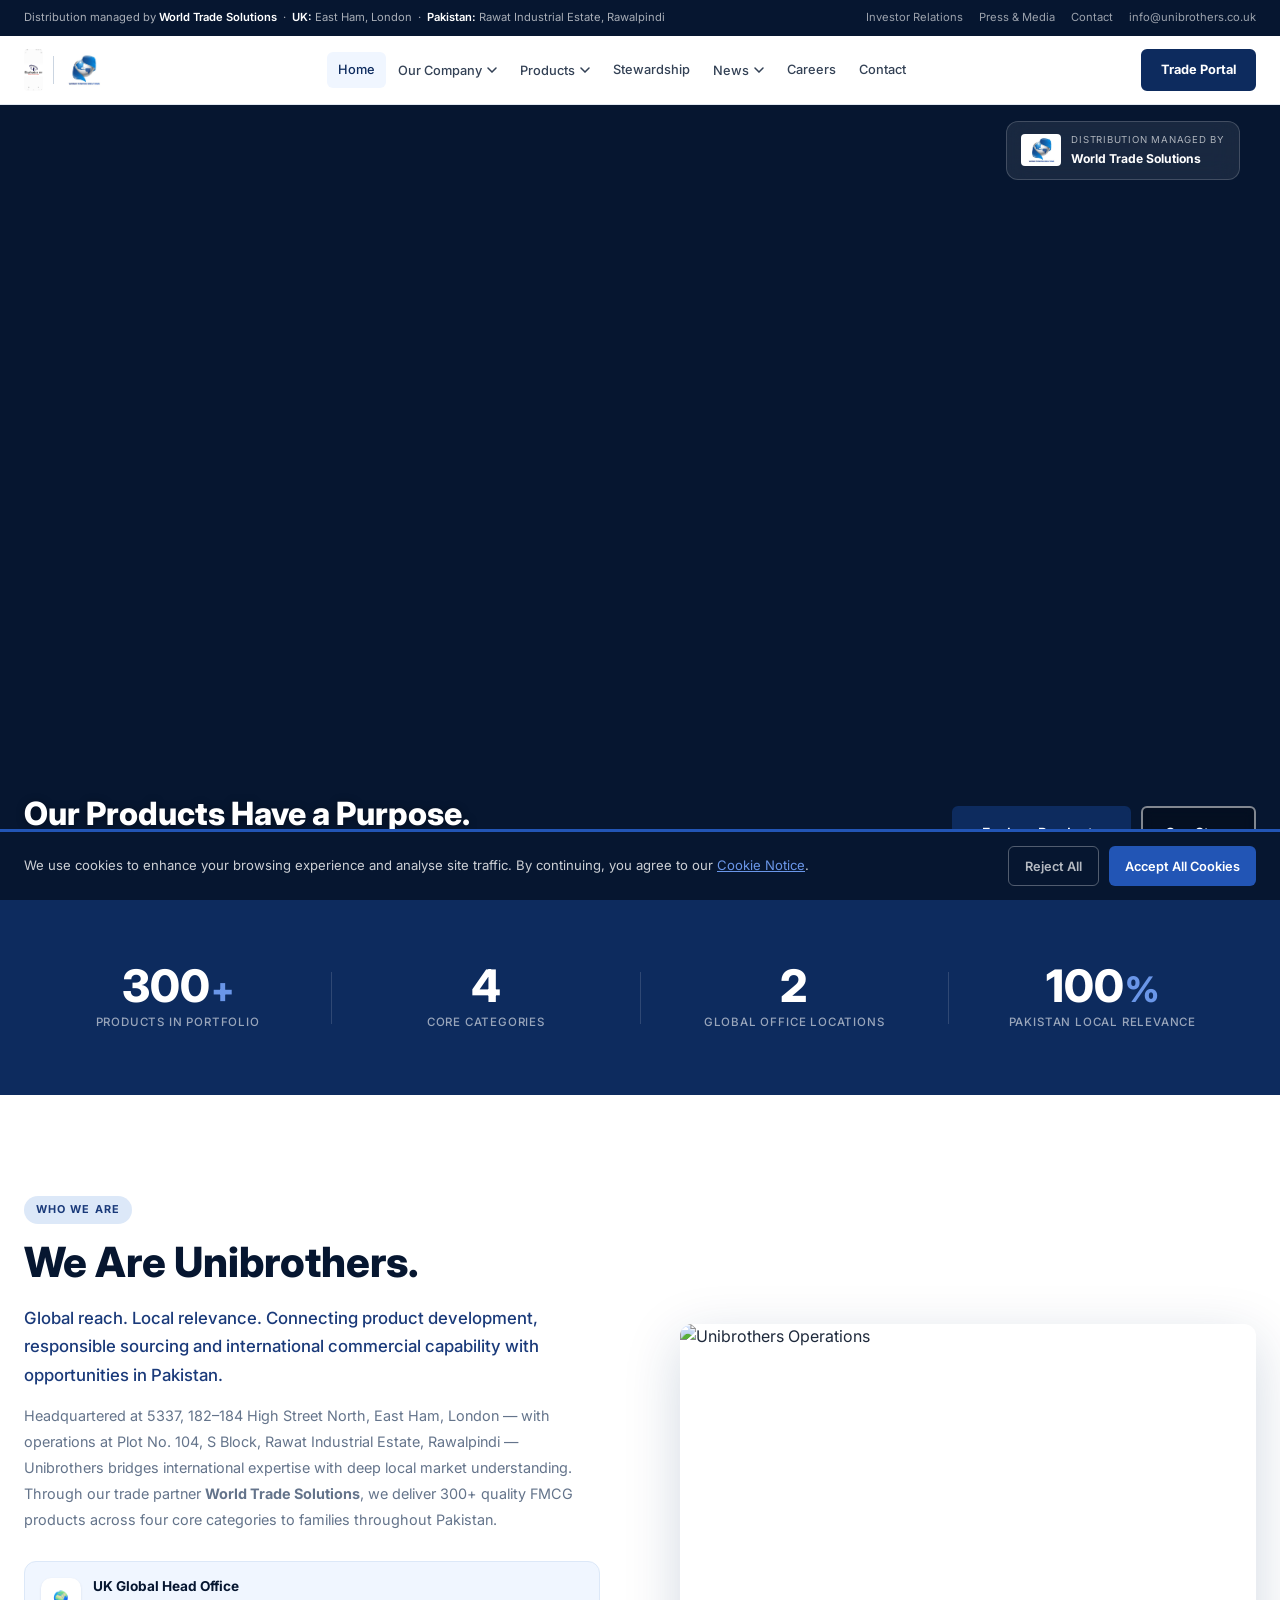
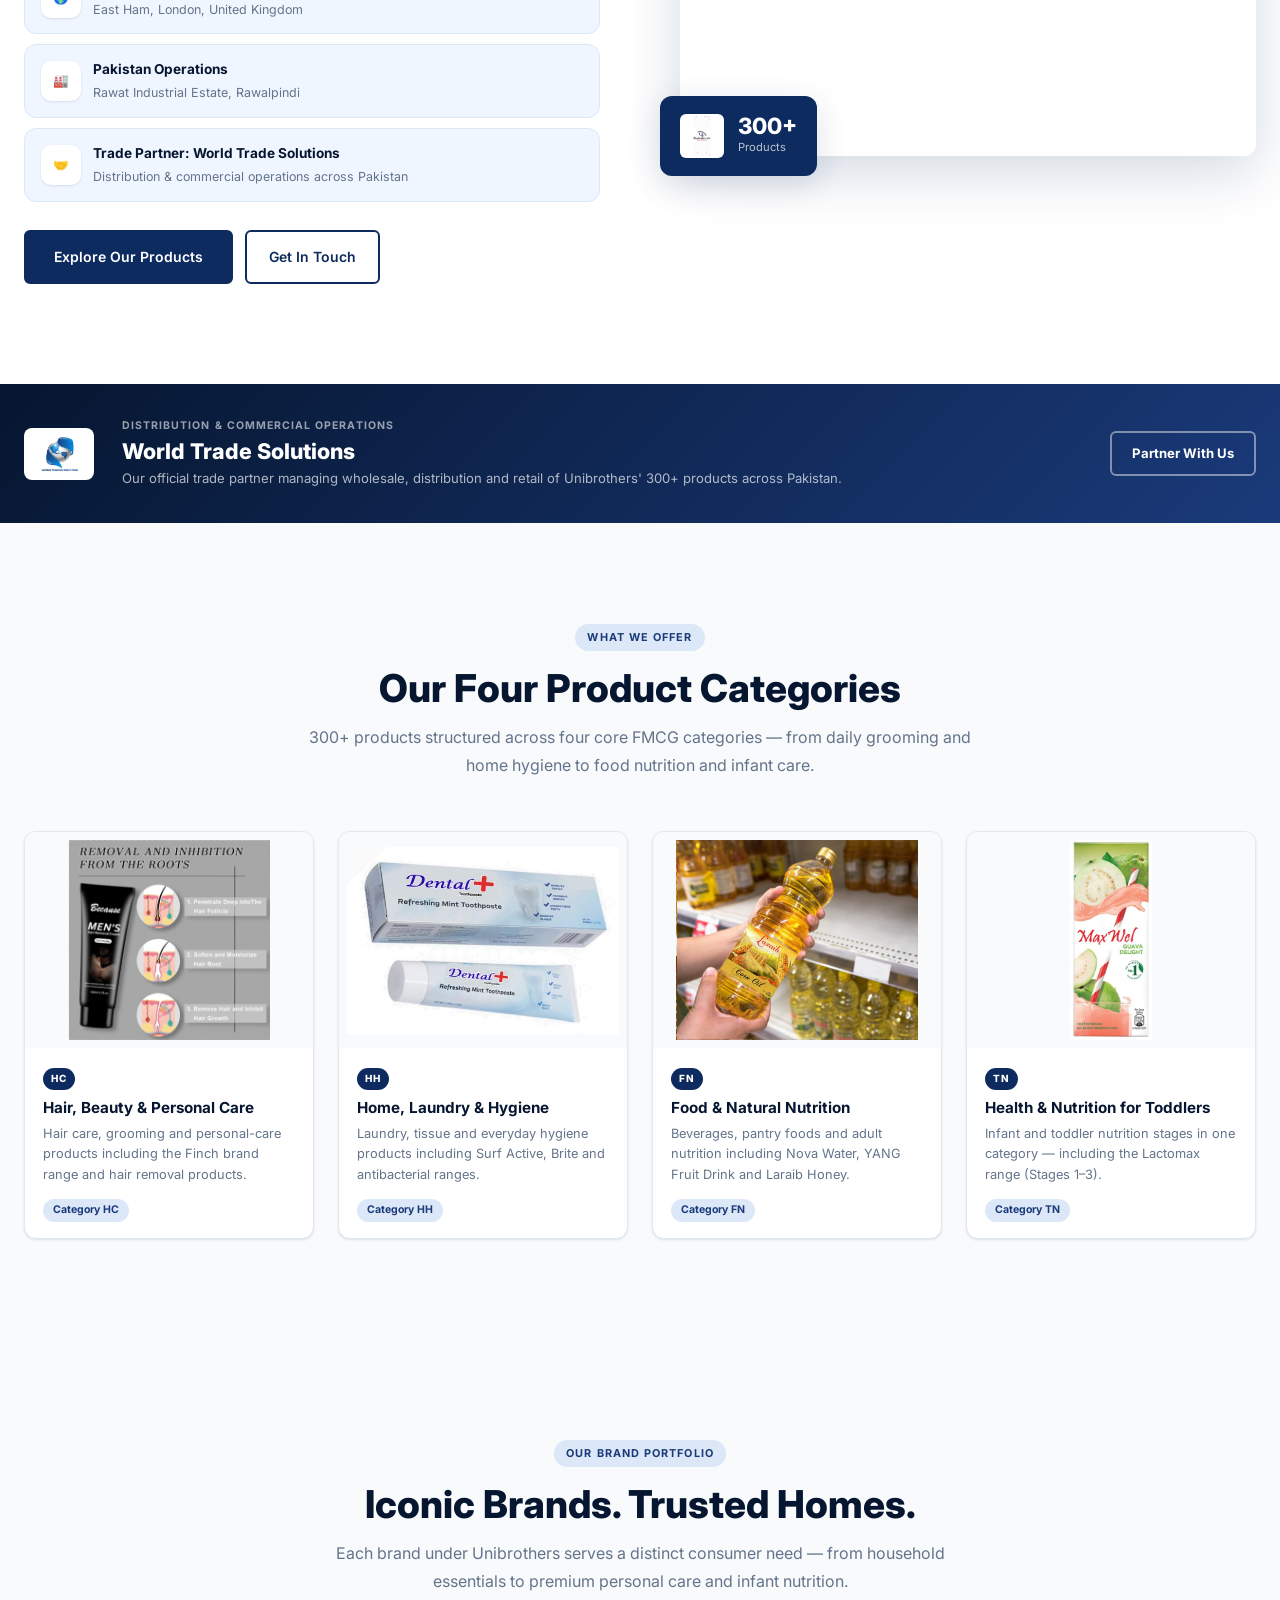
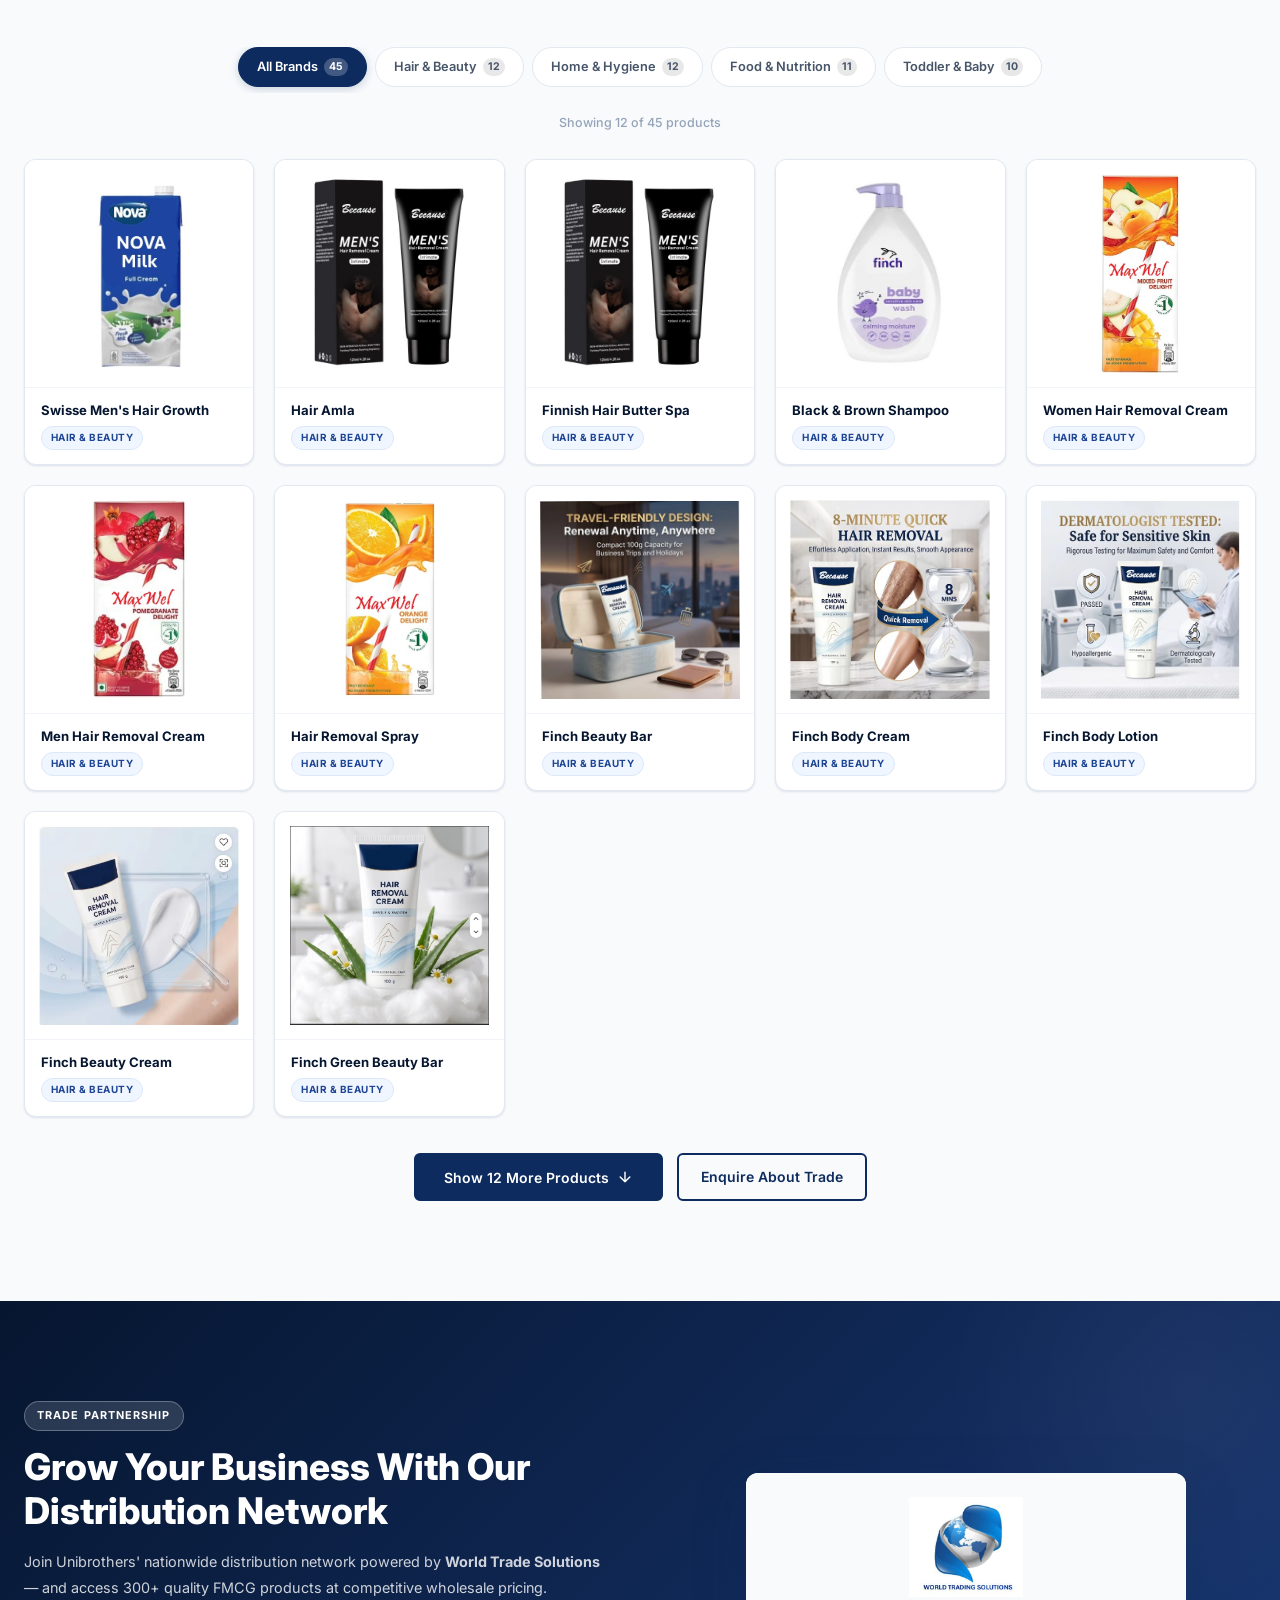
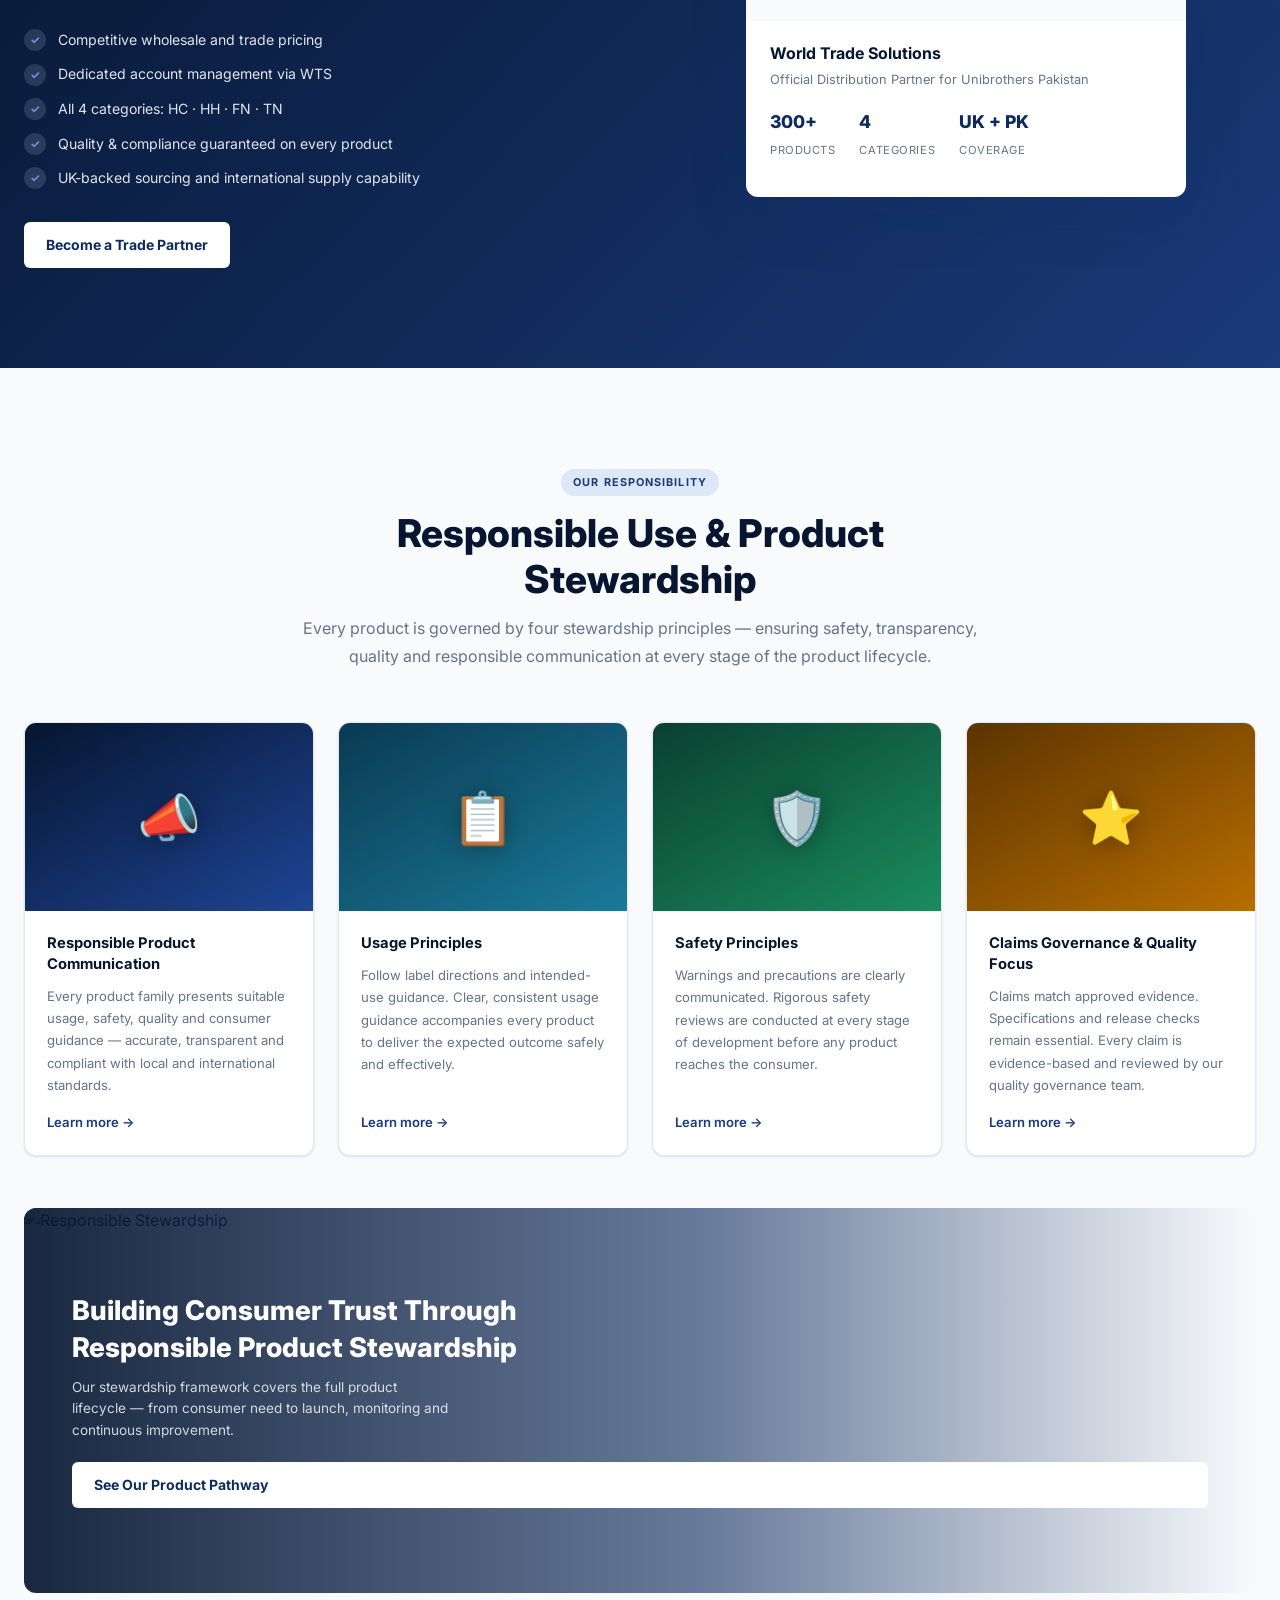
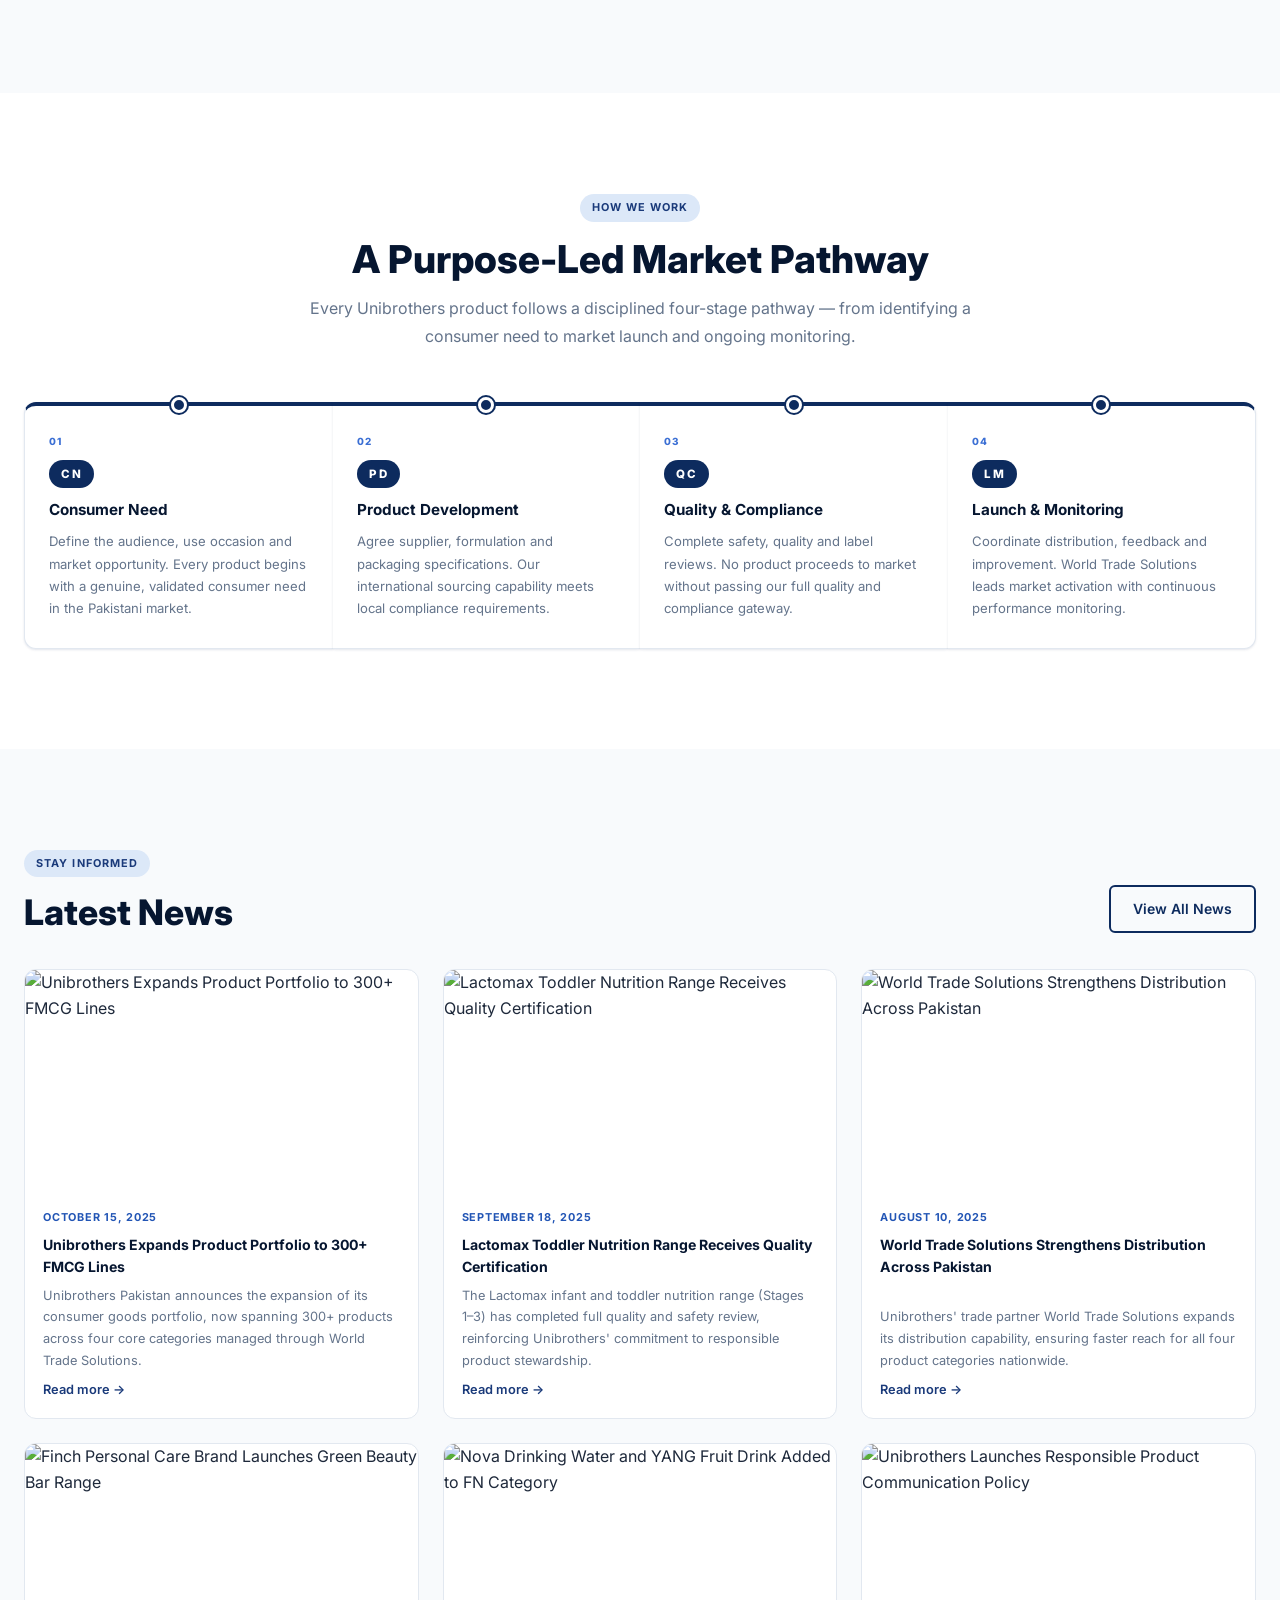
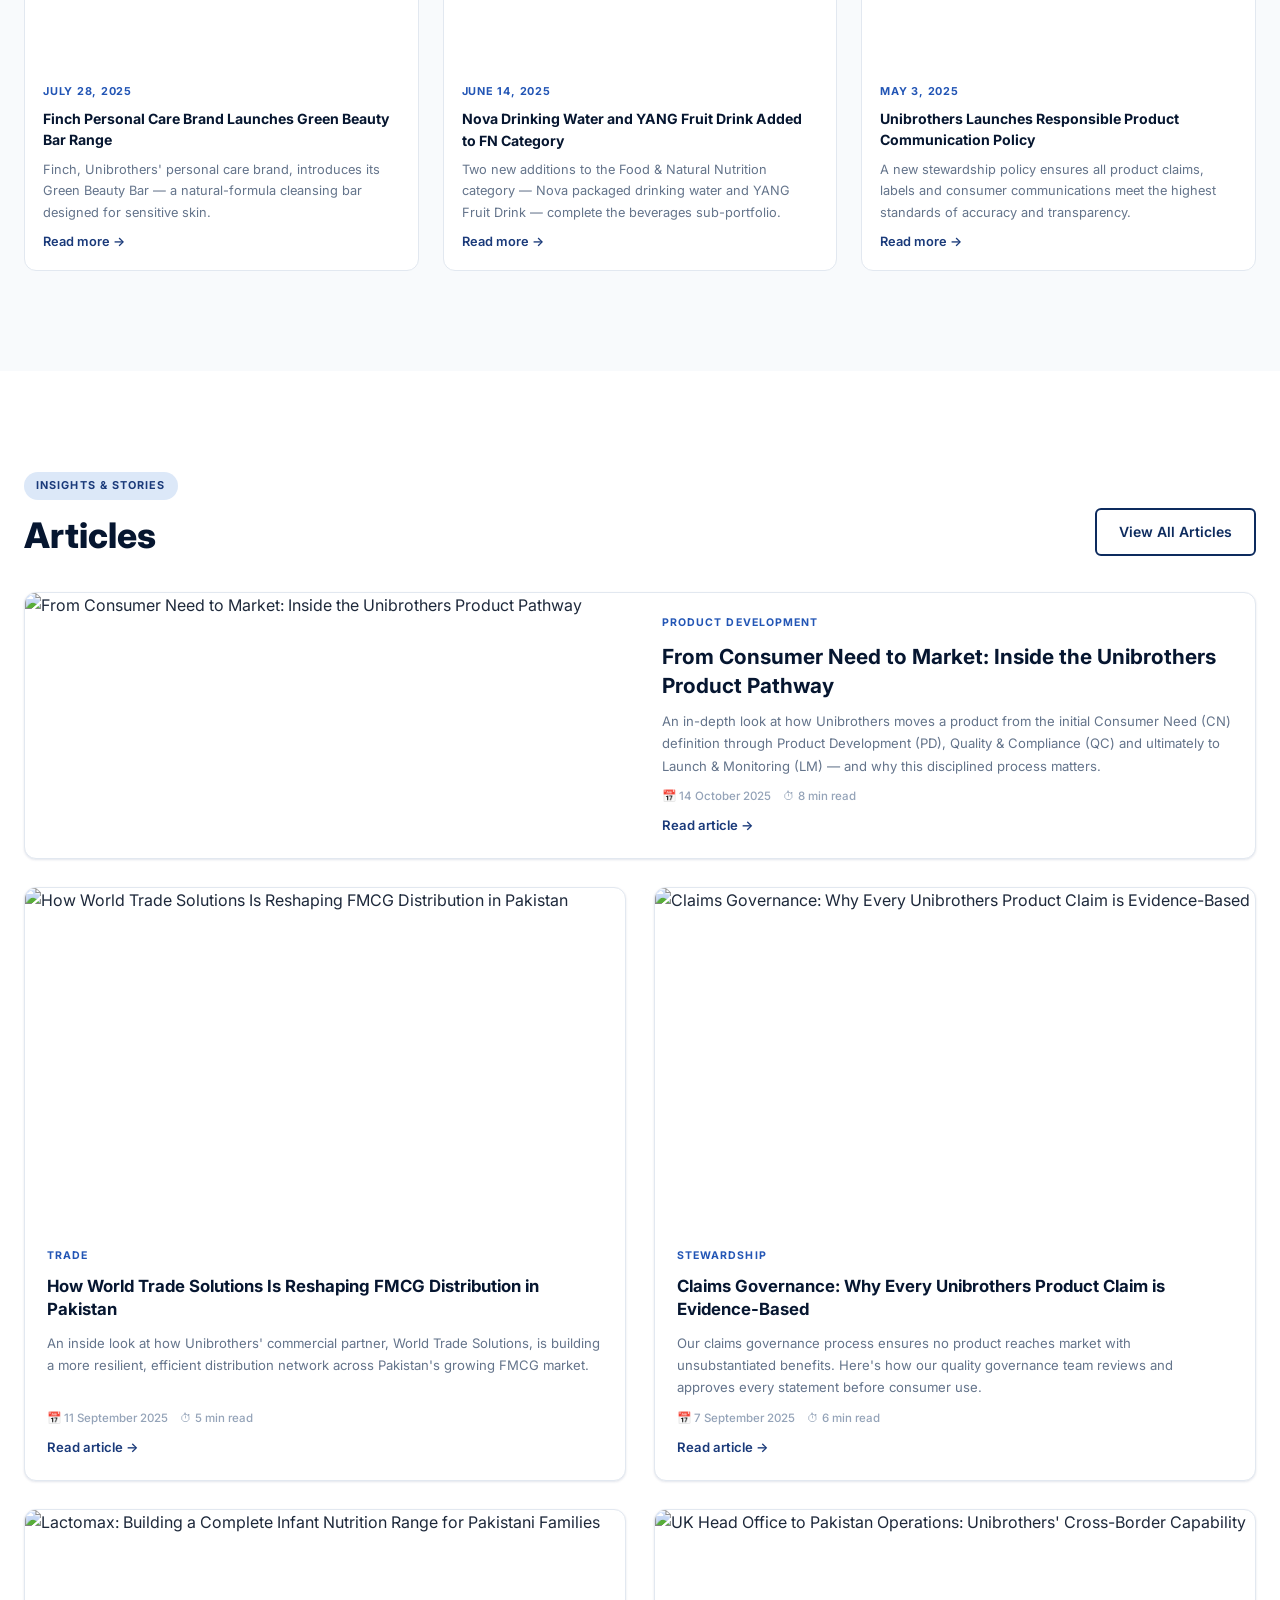
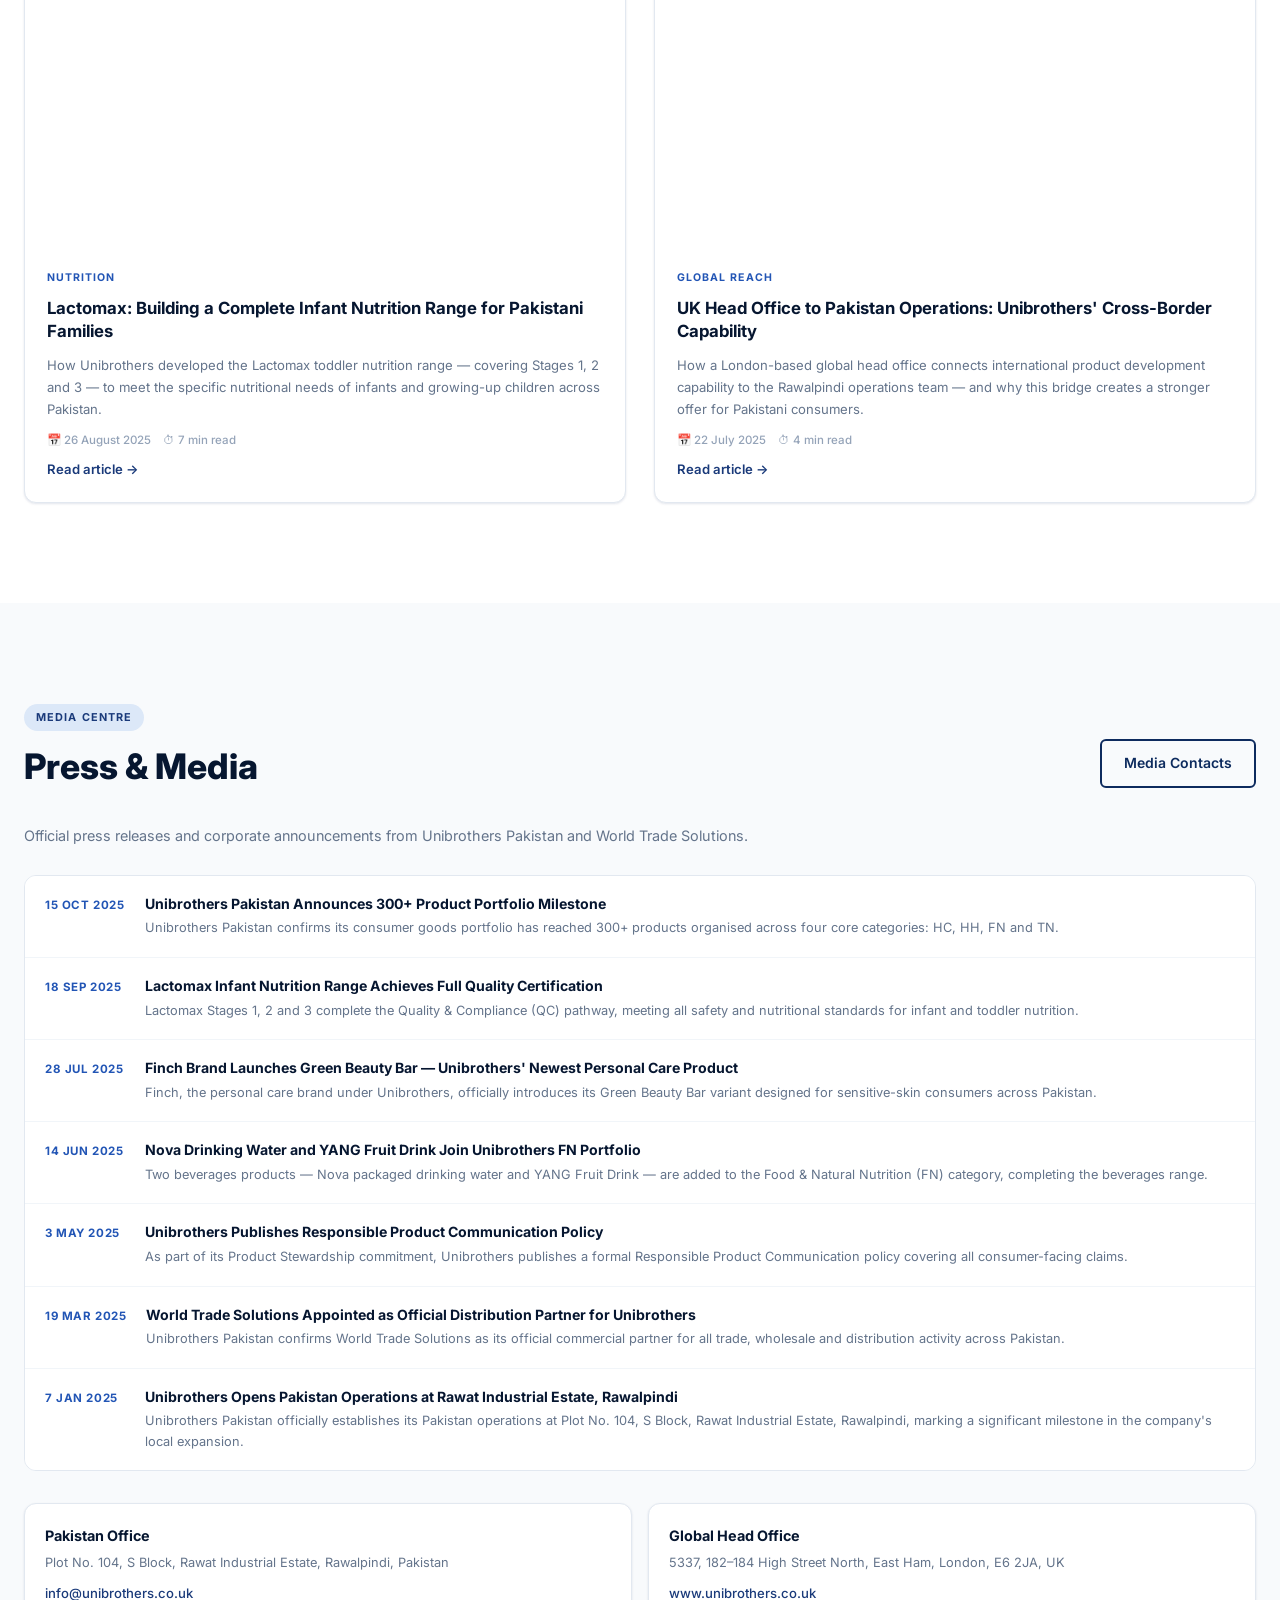
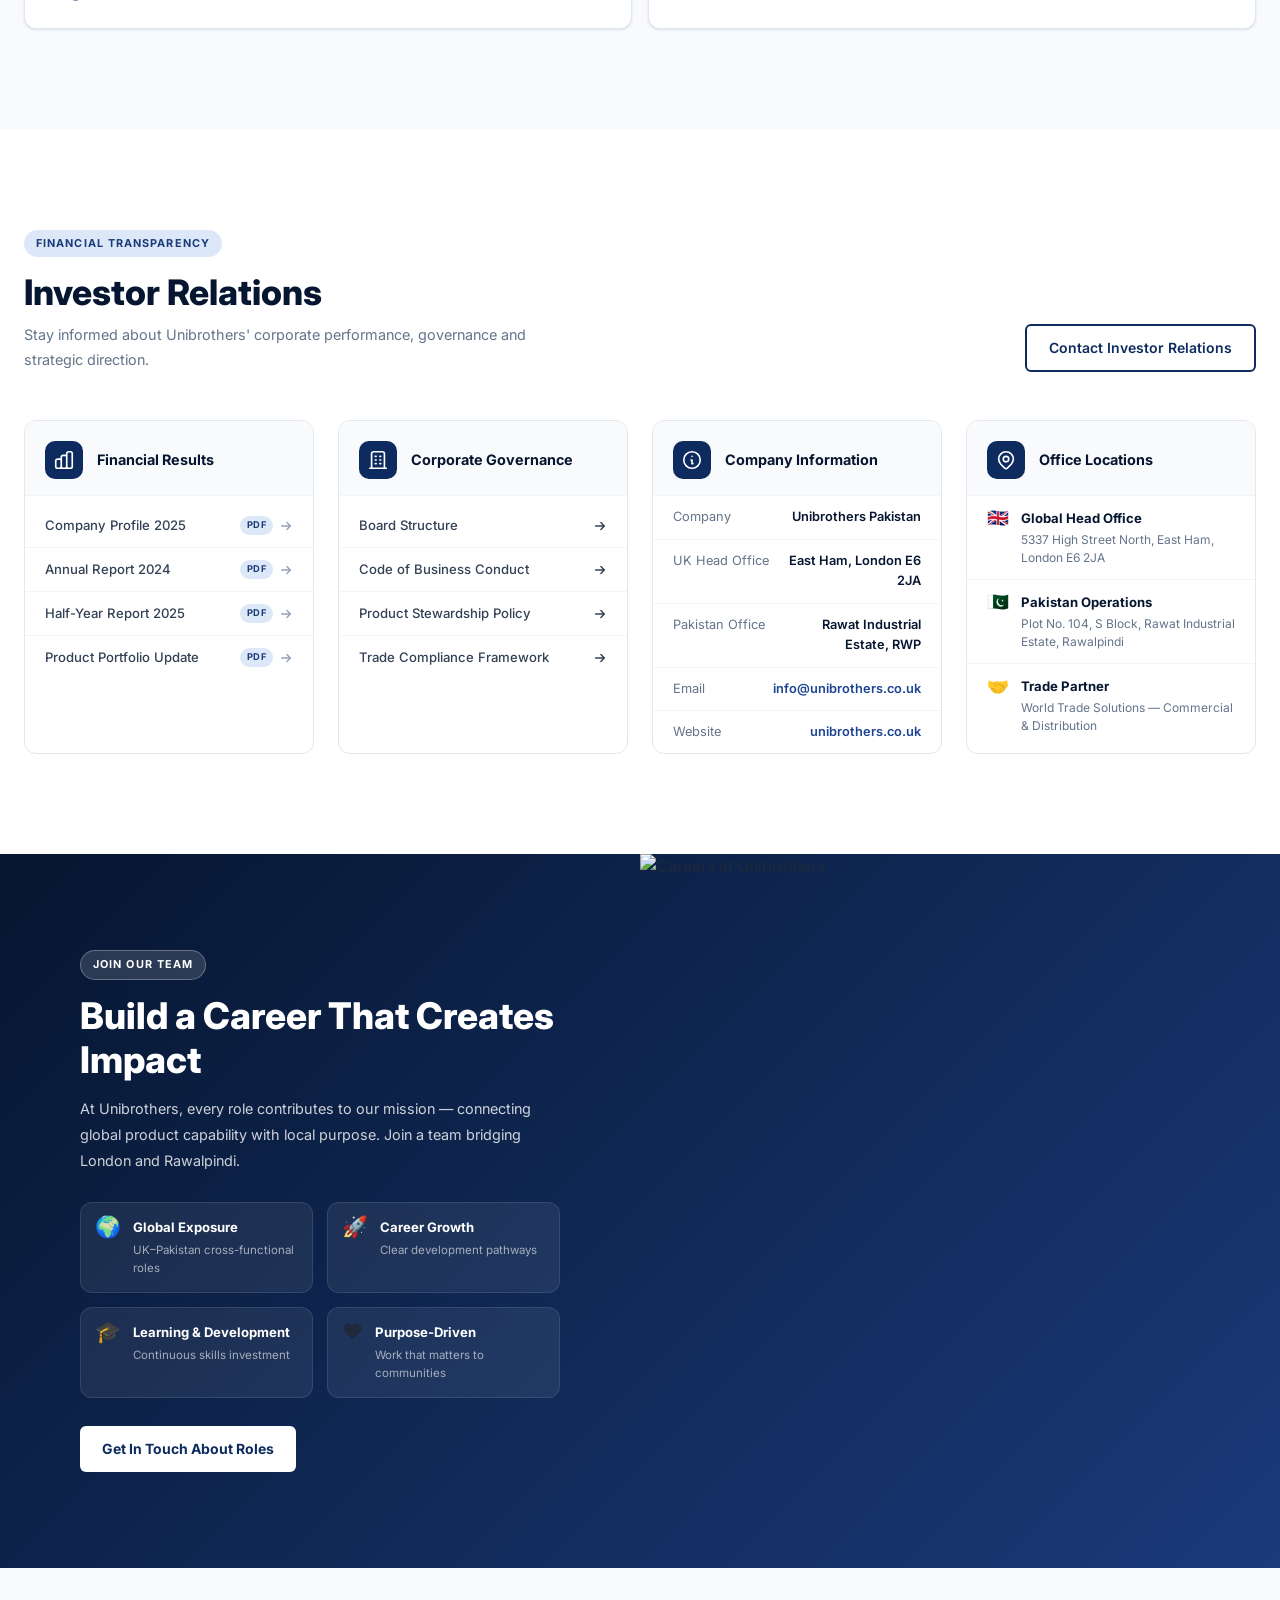
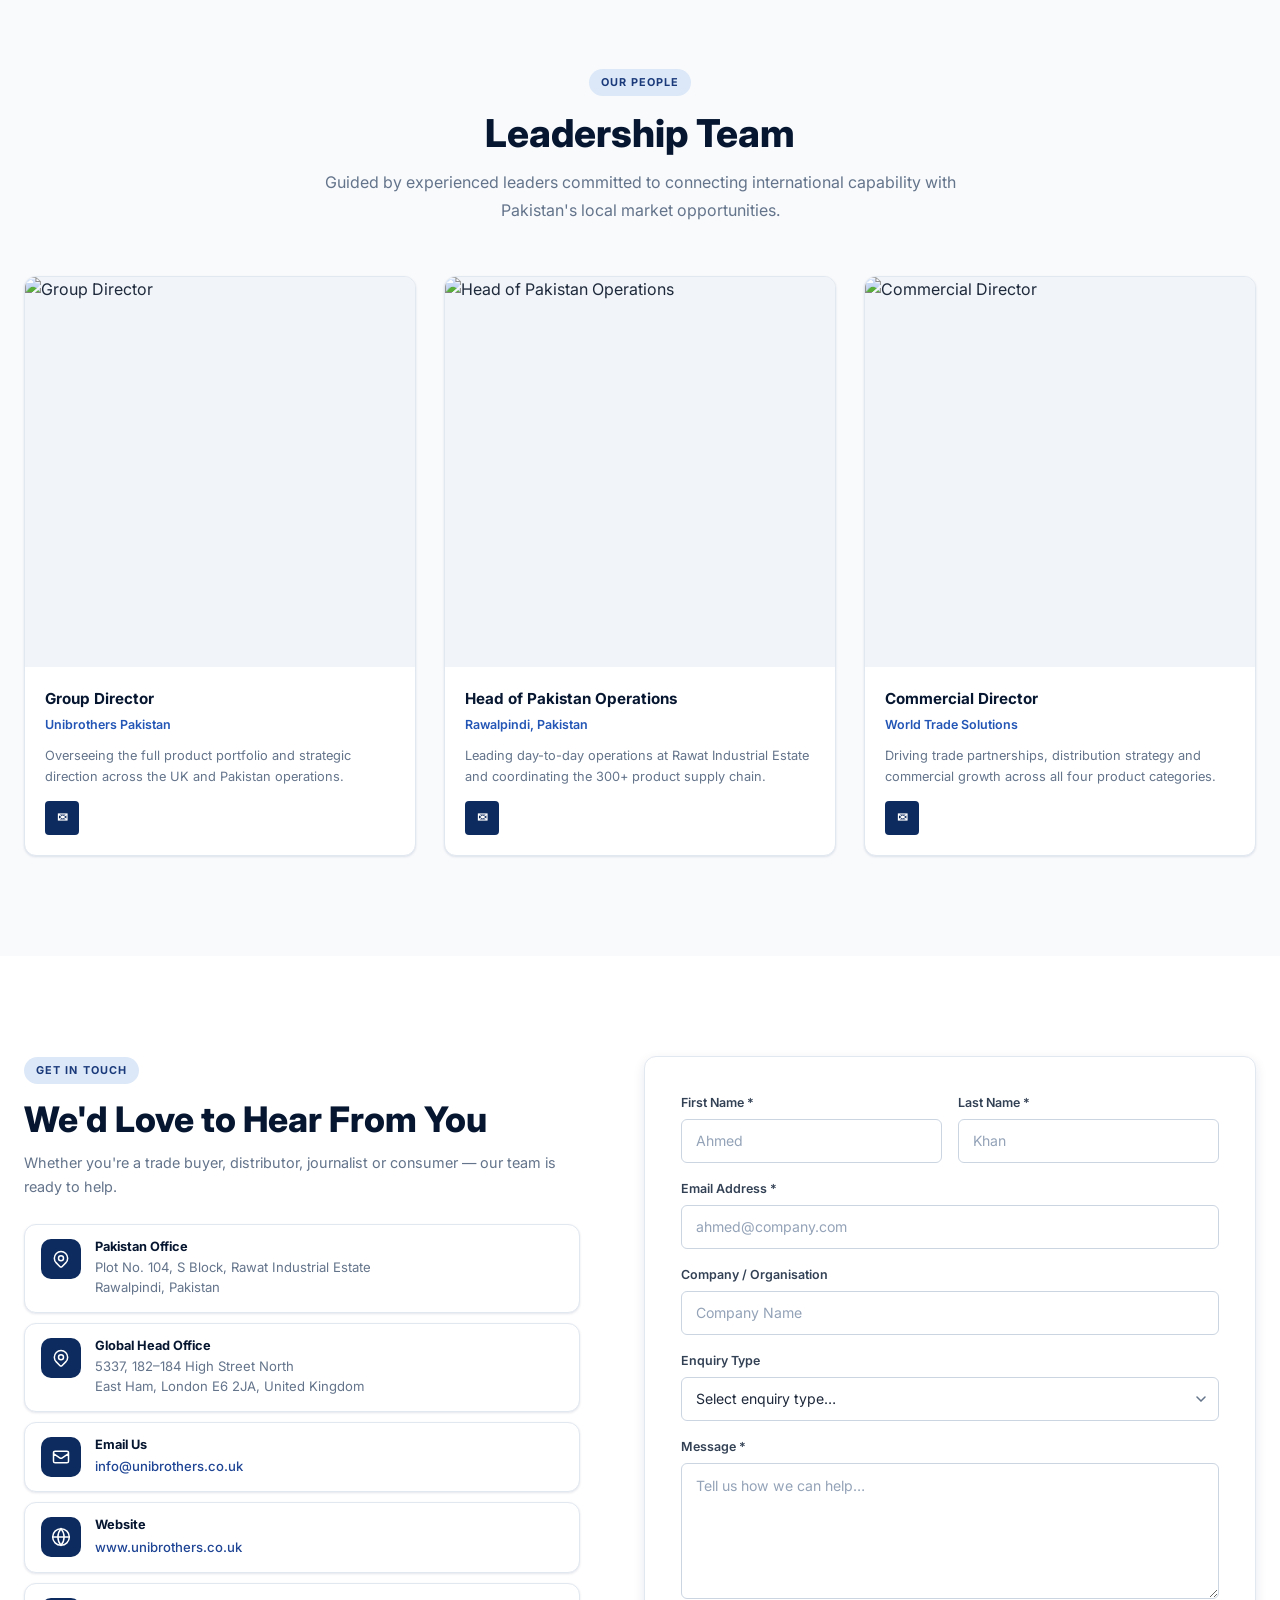
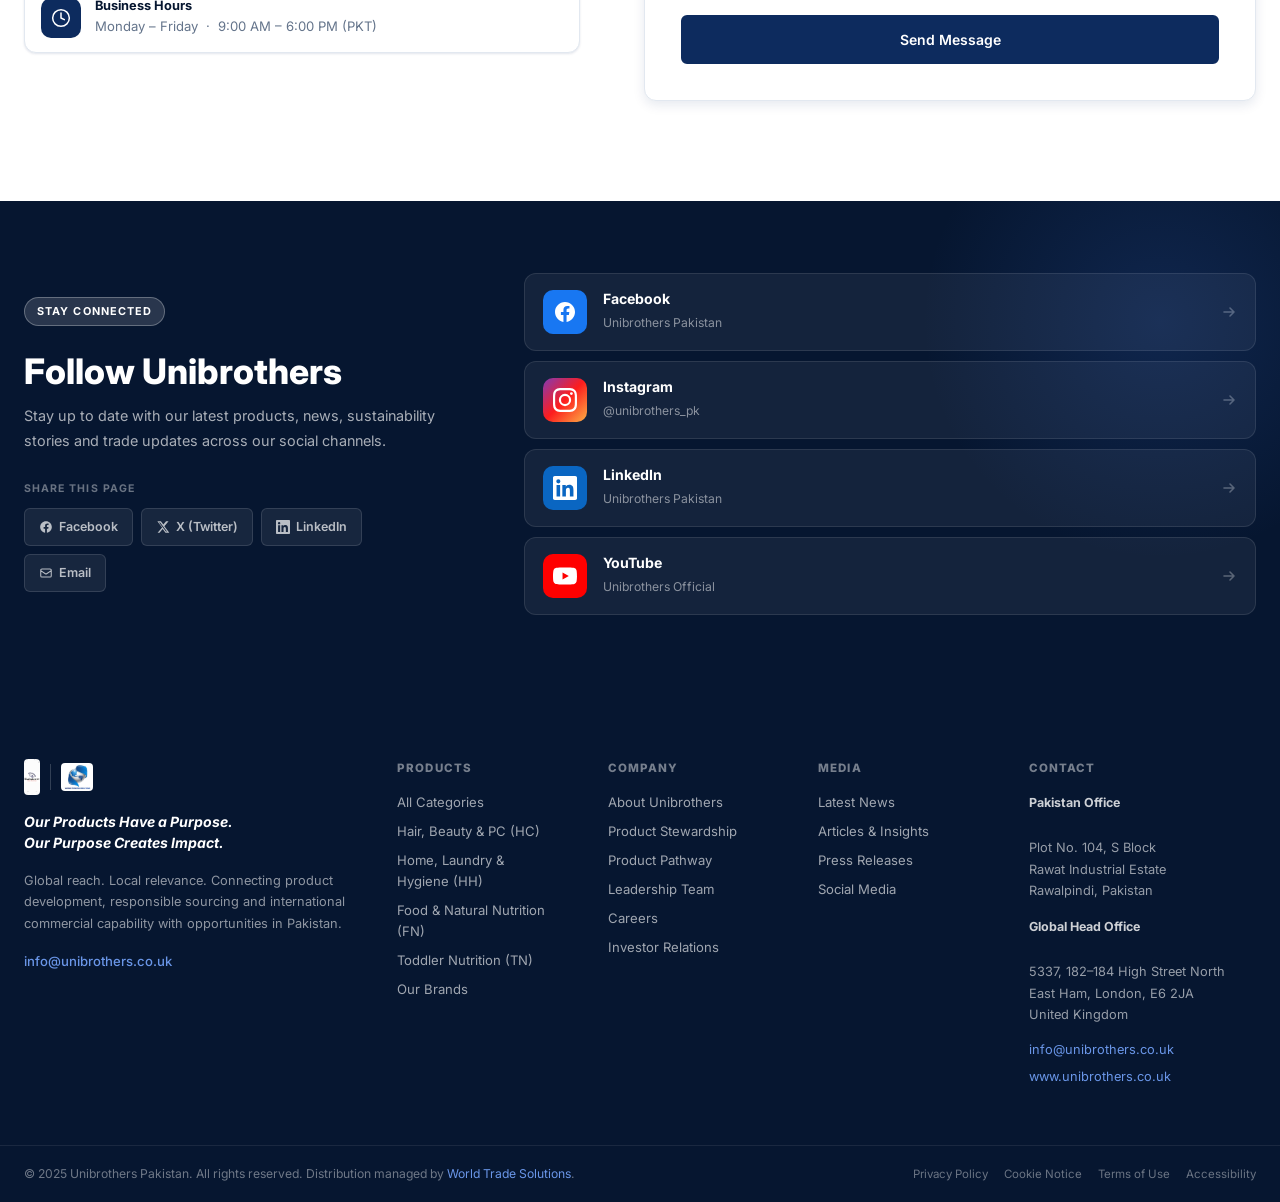
==== commit e7dc490d: "video" ====
--- a/index.html
+++ b/index.html
@@ -106,54 +106,37 @@
 
 <!-- ░░ HERO ░░ -->
 <section class="hero" id="home" aria-label="Hero">
-  <div class="hero-slides" id="heroSlides">
-
-    <!-- Slide 1 — supermarket/produce wide shot, no people, text shortened to 2 tight lines -->
-    <div class="hero-slide active"
-         style="background-image:url('https://images.unsplash.com/photo-1542838132-92c53300491e?w=1920&q=80');background-position:center 60%;">
-      <div class="hero-overlay"></div>
-      <div class="hero-content">
-        <span class="hero-eyebrow">Welcome to Unibrothers Pakistan</span>
-        <h1>Our Products Have<br/> a Purpose.</h1>
-        <p>Global reach. Local relevance. Connecting product development and responsible sourcing with opportunities in Pakistan.</p>
-        <div class="hero-cta">
-          <a href="#brands" class="btn-primary">Explore Our Portfolio</a>
-          <a href="#about" class="btn-ghost-white">Our Story</a>
-        </div>
-      </div>
-    </div>
-
-    <!-- Slide 2 — factory/warehouse interior, zero people, safe top area -->
-    <div class="hero-slide"
-         style="background-image:url('https://images.unsplash.com/photo-1553413077-190dd305871c?w=1920&q=80');background-position:center 50%;">
-      <div class="hero-overlay"></div>
-      <div class="hero-content">
-        <span class="hero-eyebrow">300+ Products Across 4 Categories</span>
-        <h1>Hair, Home, Food<br/> &amp; Toddler Nutrition.</h1>
-        <p>From Finch personal care to Lactomax infant nutrition — quality products trusted by families across Pakistan.</p>
-        <div class="hero-cta">
-          <a href="#categories" class="btn-primary">View Categories</a>
-          <a href="#brands" class="btn-ghost-white">Our Brands</a>
-        </div>
-      </div>
-    </div>
-
-    <!-- Slide 3 — aerial/landscape, zero subject near top edge -->
-    <div class="hero-slide"
-         style="background-image:url('https://images.unsplash.com/photo-1497435334941-8c899ee9e8e9?w=1920&q=80');background-position:center 45%;">
-      <div class="hero-overlay"></div>
-      <div class="hero-content">
-        <span class="hero-eyebrow">Responsible Product Stewardship</span>
-        <h1>Quality Standards.<br/> Responsible Governance.</h1>
-        <p>Safety principles, claims governance and quality focus — every product we bring to market meets the highest standards.</p>
-        <div class="hero-cta">
-          <a href="#sustainability" class="btn-primary">Our Stewardship</a>
-          <a href="#trade" class="btn-ghost-white">Trade With Us</a>
-        </div>
-      </div>
-    </div>
-
-  </div>
+
+  <!-- Full-screen video background -->
+  <div class="hero-video-wrap">
+    <video
+      class="hero-video"
+      src="images/hero.mp4"
+      autoplay
+      muted
+      playsinline
+      loop
+      preload="auto"
+      aria-hidden="true"
+    ></video>
+    <div class="hero-overlay"></div>
+  </div>
+
+  <!-- Bottom bar — minimal, doesn't compete with video -->
+  <div class="hero-bottom-bar">
+    <div class="hero-bottom-inner">
+      <div class="hero-bottom-text">
+        <p class="hero-bottom-tagline">Our Products Have a Purpose.</p>
+        <span class="hero-bottom-sub">Unibrothers Pakistan &mdash; 300+ products, global reach, local relevance.</span>
+      </div>
+      <div class="hero-bottom-cta">
+        <a href="#brands" class="btn-primary">Explore Products</a>
+        <a href="#about" class="btn-ghost-white">Our Story</a>
+      </div>
+    </div>
+  </div>
+
+  <!-- WTS badge -->
   <div class="hero-managed-badge">
     <img src="images/trade.jpeg" alt="World Trade Solutions"/>
     <div>
@@ -161,16 +144,9 @@
       <strong>World Trade Solutions</strong>
     </div>
   </div>
-  <div class="hero-controls">
-    <button class="hero-arrow" id="heroPrev" aria-label="Previous slide">&#8592;</button>
-    <div class="hero-dots" id="heroDots">
-      <button class="dot active" data-index="0" aria-label="Slide 1"></button>
-      <button class="dot" data-index="1" aria-label="Slide 2"></button>
-      <button class="dot" data-index="2" aria-label="Slide 3"></button>
-    </div>
-    <button class="hero-arrow" id="heroNext" aria-label="Next slide">&#8594;</button>
-  </div>
+
   <a href="#stats" class="scroll-ind" aria-label="Scroll down"><span></span></a>
+
 </section>
 
 <!-- ░░ STATS BAR ░░ -->
--- a/style.css
+++ b/style.css
@@ -200,200 +200,188 @@
 .nml-trade{margin-top:8px;background:var(--b500);color:#fff!important;text-align:center;font-weight:700;border-radius:var(--r-section);justify-content:center}
 
 /* ================================================================
-   HERO
-   ================================================================ */
-
-/* CSS custom property set by JS to exact header height */
+   HERO — single full-screen video
+   ================================================================ */
+
+/* CSS custom property — set precisely by JS from header.offsetHeight */
 :root { --header-h: 60px; }
-@media(min-width:768px){ :root { --header-h: 100px; } } /* 32px util + 68px main */
-@media(min-width:1024px){ :root { --header-h: 100px; } }
-
-.hero{
-  position:relative;
-  /* Full viewport height, but the top is always uncovered by the header */
-  height:100svh;
-  min-height:600px;
-  overflow:hidden;
-  /* Push the whole section down so the background image starts BELOW the navbar */
-  margin-top:0;
-  padding-top:var(--header-h);
-}
-.hero-slides{position:absolute;inset:0;width:100%;height:100%}
-.hero-slide{
-  position:absolute;
-  inset:0;
-  background-size:cover;
-  background-position:center center;
-  opacity:0;
-  transition:opacity 1.1s ease;
-}
-.hero-slide.active{opacity:1;z-index:1}
-
-/* Overlay: strong at top (covers any heads near nav) and bottom-left for text legibility */
-.hero-overlay{
-  position:absolute;
-  inset:0;
+@media(min-width:768px)  { :root { --header-h: 100px; } }
+@media(min-width:1024px) { :root { --header-h: 100px; } }
+
+.hero {
+  position: relative;
+  /* Full viewport height minus the fixed header so video fills
+     the visible area exactly and nothing hides behind the navbar */
+  height: calc(100svh - var(--header-h));
+  min-height: 520px;
+  margin-top: var(--header-h);   /* push section body below header */
+  overflow: hidden;
+  background: #061630;           /* fallback while video loads */
+}
+
+/* ── Video wrapper fills the hero completely ── */
+.hero-video-wrap {
+  position: absolute;
+  inset: 0;
+  width: 100%;
+  height: 100%;
+}
+
+.hero-video {
+  position: absolute;
+  inset: 0;
+  width: 100%;
+  height: 100%;
+  object-fit: cover;
+  object-position: center center;
+  display: block;
+  pointer-events: none;
+}
+
+/* Dark gradient — heavier at bottom so the bottom bar text reads cleanly */
+.hero-overlay {
+  position: absolute;
+  inset: 0;
   background:
-    linear-gradient(to bottom, rgba(6,22,48,.75) 0%, rgba(6,22,48,.0) 35%),
-    linear-gradient(to right, rgba(6,22,48,.88) 0%, rgba(13,43,94,.6) 50%, rgba(6,22,48,.2) 100%);
-}
-
-/* Content: vertically centred in the hero space below the header */
-.hero-content{
-  position:absolute;
-  /* Vertically centre between header bottom and controls top */
-  top:var(--header-h);
-  bottom:140px;             /* leave room for controls + scroll indicator */
-  left:0;right:0;
-  padding:0 20px;
-  z-index:2;
-  /* Use flex to centre content vertically within the available space */
-  display:flex;
-  flex-direction:column;
-  justify-content:center;
-}
-@media(min-width:640px){
-  .hero-content{
-    padding:0 28px;
-    bottom:150px;
+    linear-gradient(to bottom,
+      rgba(6,22,48,.35)  0%,
+      rgba(6,22,48,.05) 40%,
+      rgba(6,22,48,.72) 80%,
+      rgba(6,22,48,.92) 100%);
+}
+
+/* ── Bottom bar — sits above the video at the bottom ── */
+.hero-bottom-bar {
+  position: absolute;
+  bottom: 0;
+  left: 0;
+  right: 0;
+  z-index: 3;
+  padding: 24px 20px 32px;
+}
+@media(min-width:640px)  { .hero-bottom-bar { padding: 28px 28px 36px; } }
+@media(min-width:1024px) {
+  .hero-bottom-bar {
+    padding: 32px 0 40px;
+    max-width: 1300px;
+    margin: 0 auto;
+    left: 50%;
+    transform: translateX(-50%);
+    /* full width still via padding — keep left as 50% with transform */
+    width: 100%;
+    padding-left: 24px;
+    padding-right: 24px;
   }
 }
-@media(min-width:1024px){
-  .hero-content{
-    left:50%;
-    transform:translateX(-50%);
-    padding:0 24px;
-    max-width:1300px;
-    bottom:160px;
+
+.hero-bottom-inner {
+  display: flex;
+  flex-direction: column;
+  gap: 16px;
+}
+@media(min-width:768px) {
+  .hero-bottom-inner {
+    flex-direction: row;
+    align-items: flex-end;
+    justify-content: space-between;
+    gap: 32px;
   }
 }
 
-.hero-slide.active .hero-content>*{animation:fadeUp .8s ease forwards;opacity:0}
-.hero-slide.active .hero-content>*:nth-child(1){animation-delay:.08s}
-.hero-slide.active .hero-content>*:nth-child(2){animation-delay:.22s}
-.hero-slide.active .hero-content>*:nth-child(3){animation-delay:.38s}
-.hero-slide.active .hero-content>*:nth-child(4){animation-delay:.52s}
-
-.hero-eyebrow{
-  display:inline-block;
-  background:rgba(255,255,255,.13);
-  color:#fff;
-  font-size:.66rem;
-  font-weight:700;
-  letter-spacing:.1em;
-  text-transform:uppercase;
-  padding:6px 13px;
-  border-radius:var(--r-pill);
-  border:1px solid rgba(255,255,255,.28);
-  margin-bottom:14px;
-  white-space:normal;
-  max-width:100%;
-  width:fit-content;
-}
-
-/* h1 — scales down cleanly on mobile */
-.hero-content h1{
-  font-size:clamp(1.6rem,5vw,3.2rem);
-  font-weight:900;
-  color:#fff;
-  line-height:1.15;
-  margin-bottom:12px;
-  max-width:580px;
-  text-wrap:balance;
-}
-
-/* Subtitle — always exactly 2 lines */
-.hero-content p{
-  font-size:clamp(.82rem,2vw,.95rem);
-  color:rgba(255,255,255,.82);
-  max-width:500px;
-  line-height:1.7;
-  margin-bottom:22px;
-  display:-webkit-box;
-  -webkit-line-clamp:2;
-  line-clamp:2;
-  -webkit-box-orient:vertical;
-  overflow:hidden;
-}
-
-/* CTA buttons — auto-width pills on mobile, side by side on wider screens */
-.hero-cta{
-  display:flex;
-  flex-direction:row;
-  flex-wrap:wrap;
-  gap:10px;
-  width:auto;
-}
-.hero-cta .btn-primary,
-.hero-cta .btn-ghost-white{
-  flex:0 0 auto;         /* never stretch */
-  min-width:0;
-  padding:11px 20px;
-  font-size:.85rem;
-}
-/* Ghost white — add a subtle dark backing so it's always readable */
-.hero-cta .btn-ghost-white{
-  background:rgba(0,0,0,.25);
-  backdrop-filter:blur(6px);
-  -webkit-backdrop-filter:blur(6px);
-}
-.hero-cta .btn-ghost-white:hover{
-  background:rgba(255,255,255,.2);
-}
-
-/* WTS badge — bottom-right on mobile so it never fights the content */
-.hero-managed-badge{
-  position:absolute;
-  bottom:140px;          /* just above the controls */
-  right:16px;
-  top:auto;              /* override the top value on mobile */
-  background:rgba(6,22,48,.6);
-  backdrop-filter:blur(14px);
-  -webkit-backdrop-filter:blur(14px);
-  border:1px solid rgba(255,255,255,.18);
-  border-radius:var(--r-section);
-  padding:8px 11px;
-  display:flex;align-items:center;gap:8px;z-index:3;
-  max-width:calc(100% - 32px);
-  box-sizing:border-box;
-}
-/* On tablet+ move it to top-right where there's more room */
-@media(min-width:640px){
-  .hero-managed-badge{
-    top:calc(var(--header-h) + 16px);
-    bottom:auto;
-    right:24px;
-    padding:10px 14px;
-    gap:10px;
-    background:rgba(255,255,255,.08);
-  }
-}
-@media(min-width:1024px){.hero-managed-badge{right:40px}}
-
-.hero-managed-badge img{height:28px;width:auto;border-radius:4px;object-fit:contain;background:#fff;padding:2px 4px;flex-shrink:0}
-@media(min-width:640px){.hero-managed-badge img{height:32px}}
-.hero-managed-badge div{display:flex;flex-direction:column;gap:2px;min-width:0}
-.hero-managed-badge span{font-size:.58rem;color:rgba(255,255,255,.65);text-transform:uppercase;letter-spacing:.08em;white-space:nowrap}
-.hero-managed-badge strong{font-size:.72rem;color:#fff;font-weight:700;white-space:nowrap}
-@media(min-width:640px){
-  .hero-managed-badge span{font-size:.6rem}
-  .hero-managed-badge strong{font-size:.76rem}
-}
-
-/* Hero controls */
-.hero-controls{
-  position:absolute;
-  bottom:72px;
-  left:50%;
-  transform:translateX(-50%);
-  display:flex;align-items:center;gap:12px;z-index:3;
-}
-@media(min-width:768px){.hero-controls{bottom:80px}}
-.hero-arrow{width:40px;height:40px;border-radius:50%;background:rgba(255,255,255,.13);color:#fff;font-size:1rem;display:flex;align-items:center;justify-content:center;border:1px solid rgba(255,255,255,.28);transition:var(--tr);backdrop-filter:blur(8px)}
-.hero-arrow:hover{background:rgba(255,255,255,.26);transform:scale(1.06)}
-.hero-dots{display:flex;gap:6px;align-items:center}
-.dot{width:8px;height:8px;border-radius:50%;background:rgba(255,255,255,.38);padding:0;transition:var(--tr);min-width:8px;min-height:8px}
-.dot.active{background:#fff;width:26px;border-radius:4px}
+.hero-bottom-text { flex: 1; }
+
+.hero-bottom-tagline {
+  font-size: clamp(1.3rem, 3vw, 2rem);
+  font-weight: 800;
+  color: #fff;
+  line-height: 1.2;
+  margin-bottom: 6px;
+  text-shadow: 0 1px 8px rgba(0,0,0,.4);
+}
+
+.hero-bottom-sub {
+  font-size: clamp(.78rem, 1.5vw, .88rem);
+  color: rgba(255,255,255,.72);
+  line-height: 1.5;
+  display: block;
+}
+
+.hero-bottom-cta {
+  display: flex;
+  flex-direction: row;
+  flex-wrap: wrap;
+  gap: 10px;
+  flex-shrink: 0;
+}
+.hero-bottom-cta .btn-ghost-white {
+  background: rgba(0,0,0,.3);
+  backdrop-filter: blur(6px);
+  -webkit-backdrop-filter: blur(6px);
+}
+.hero-bottom-cta .btn-ghost-white:hover {
+  background: rgba(255,255,255,.18);
+}
+
+/* ── WTS badge — top-right, below the navbar ── */
+.hero-managed-badge {
+  position: absolute;
+  top: 16px;
+  right: 16px;
+  z-index: 4;
+  background: rgba(6,22,48,.55);
+  backdrop-filter: blur(14px);
+  -webkit-backdrop-filter: blur(14px);
+  border: 1px solid rgba(255,255,255,.18);
+  border-radius: var(--r-section);
+  padding: 8px 11px;
+  display: flex;
+  align-items: center;
+  gap: 8px;
+  max-width: calc(100% - 32px);
+  box-sizing: border-box;
+}
+@media(min-width:640px)  { .hero-managed-badge { right: 24px; padding: 10px 14px; gap: 10px; background: rgba(255,255,255,.08); } }
+@media(min-width:1024px) { .hero-managed-badge { right: 40px; } }
+
+.hero-managed-badge img    { height: 28px; width: auto; border-radius: 4px; object-fit: contain; background: #fff; padding: 2px 4px; flex-shrink: 0; }
+@media(min-width:640px)    { .hero-managed-badge img { height: 32px; } }
+.hero-managed-badge div    { display: flex; flex-direction: column; gap: 2px; min-width: 0; }
+.hero-managed-badge span   { font-size: .58rem; color: rgba(255,255,255,.65); text-transform: uppercase; letter-spacing: .08em; white-space: nowrap; }
+.hero-managed-badge strong { font-size: .72rem; color: #fff; font-weight: 700; white-space: nowrap; }
+@media(min-width:640px) {
+  .hero-managed-badge span   { font-size: .6rem; }
+  .hero-managed-badge strong { font-size: .76rem; }
+}
+
+/* ── Scroll indicator ── */
+.scroll-ind {
+  position: absolute;
+  bottom: 14px;
+  left: 50%;
+  transform: translateX(-50%);
+  z-index: 3;
+  width: 26px;
+  height: 42px;
+  border: 2px solid rgba(255,255,255,.32);
+  border-radius: 13px;
+  display: flex;
+  align-items: flex-start;
+  justify-content: center;
+  padding-top: 6px;
+}
+.scroll-ind span {
+  width: 4px;
+  height: 8px;
+  background: #fff;
+  border-radius: 2px;
+  animation: scrollBounce 1.8s ease infinite;
+}
+
+/* ── Hide carousel-related elements (no longer in use) ── */
+.hero-slides, .hero-slide, .hero-content,
+.hero-controls, .hero-arrow, .hero-dots, .dot,
+.hero-eyebrow, .hero-cta,
+.hero-slide--video, .dot.dot--video { display: none; }
 
 /* Scroll indicator */
 .scroll-ind{position:absolute;bottom:14px;left:50%;transform:translateX(-50%);z-index:3;width:26px;height:42px;border:2px solid rgba(255,255,255,.32);border-radius:13px;display:flex;align-items:flex-start;justify-content:center;padding-top:6px}
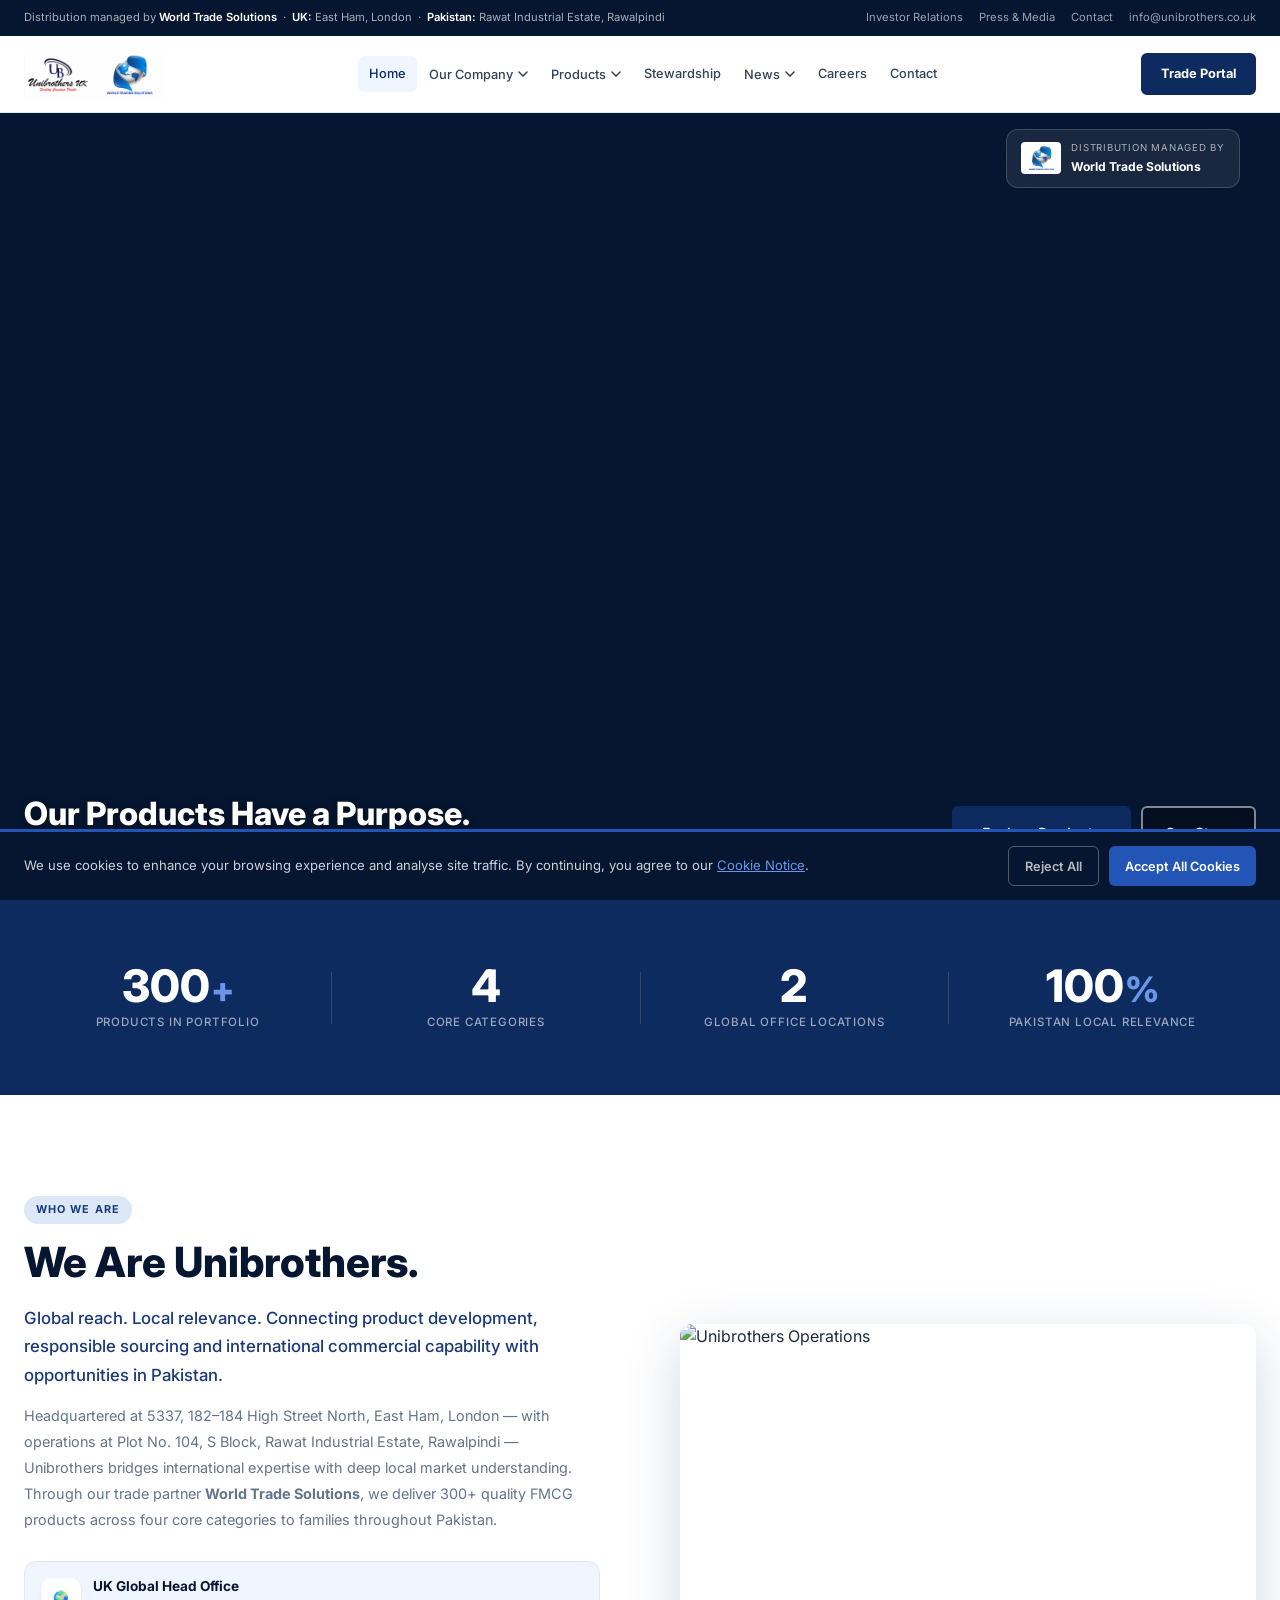
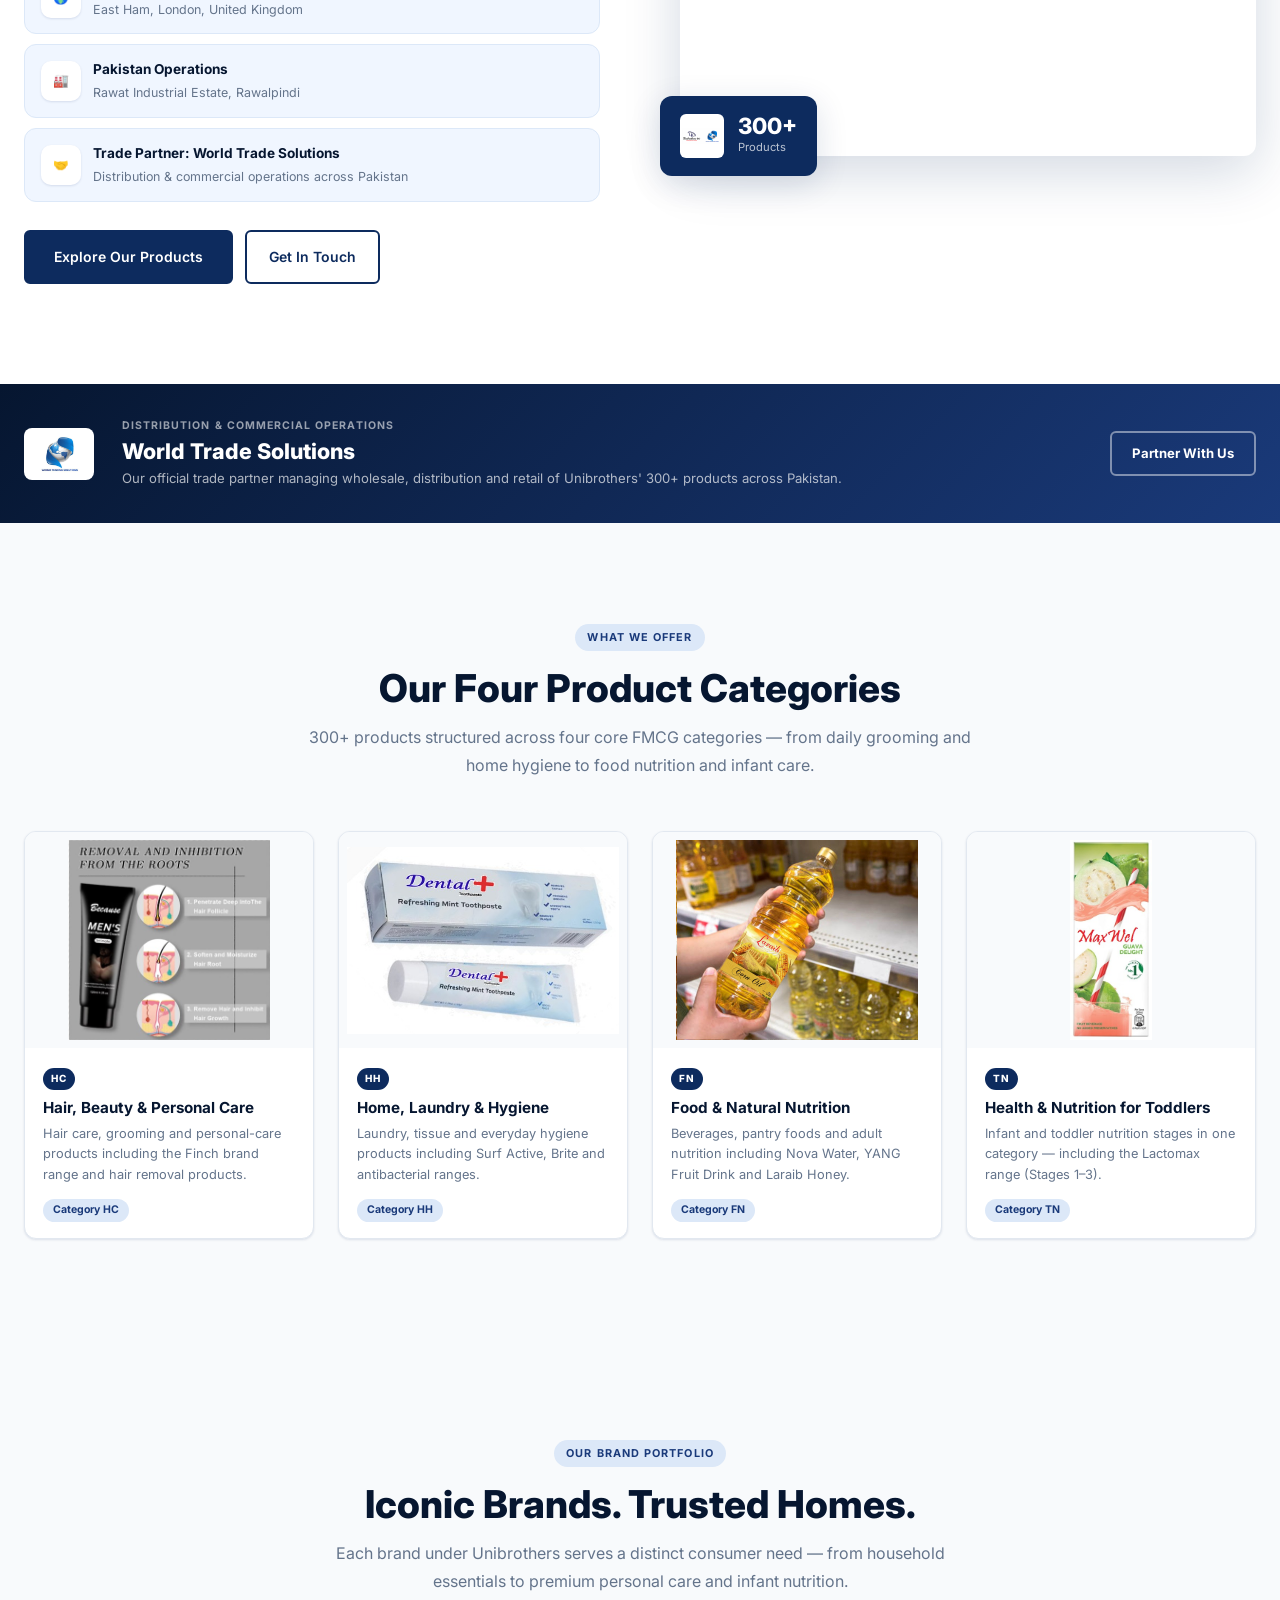
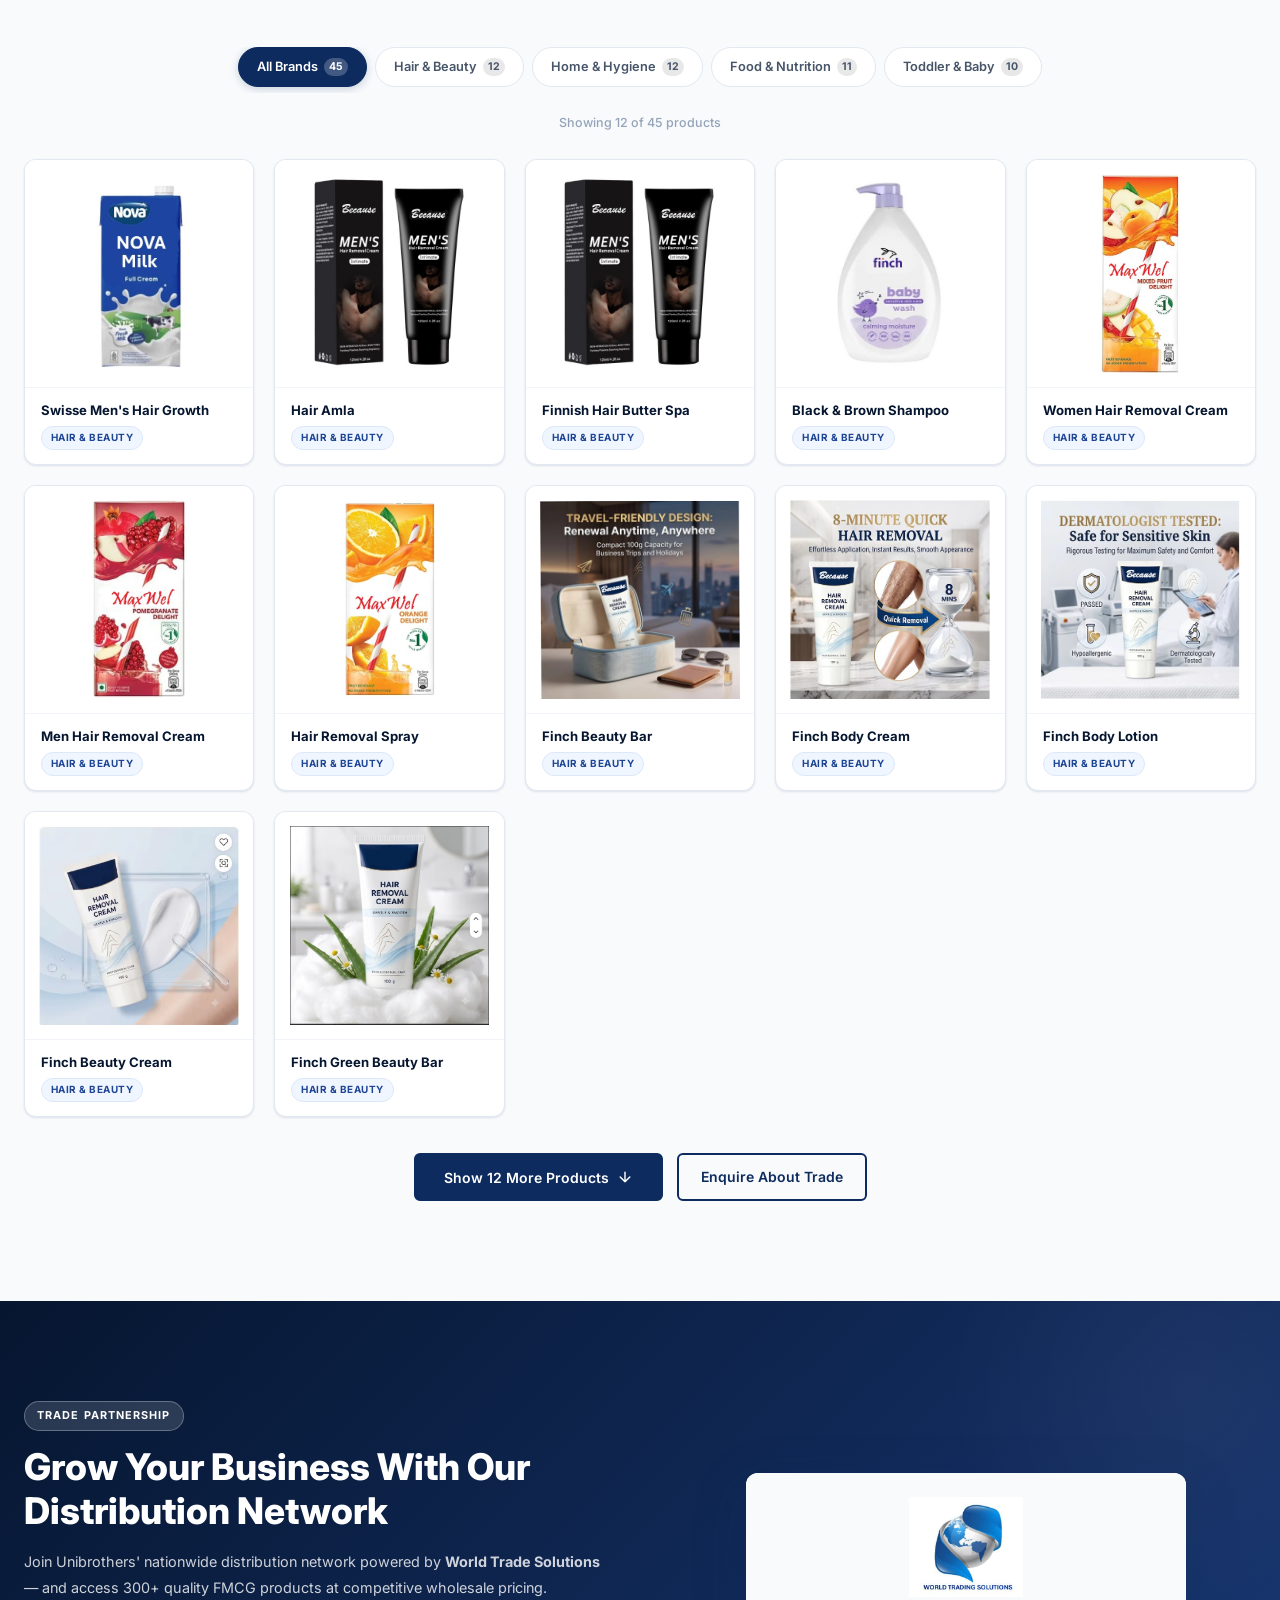
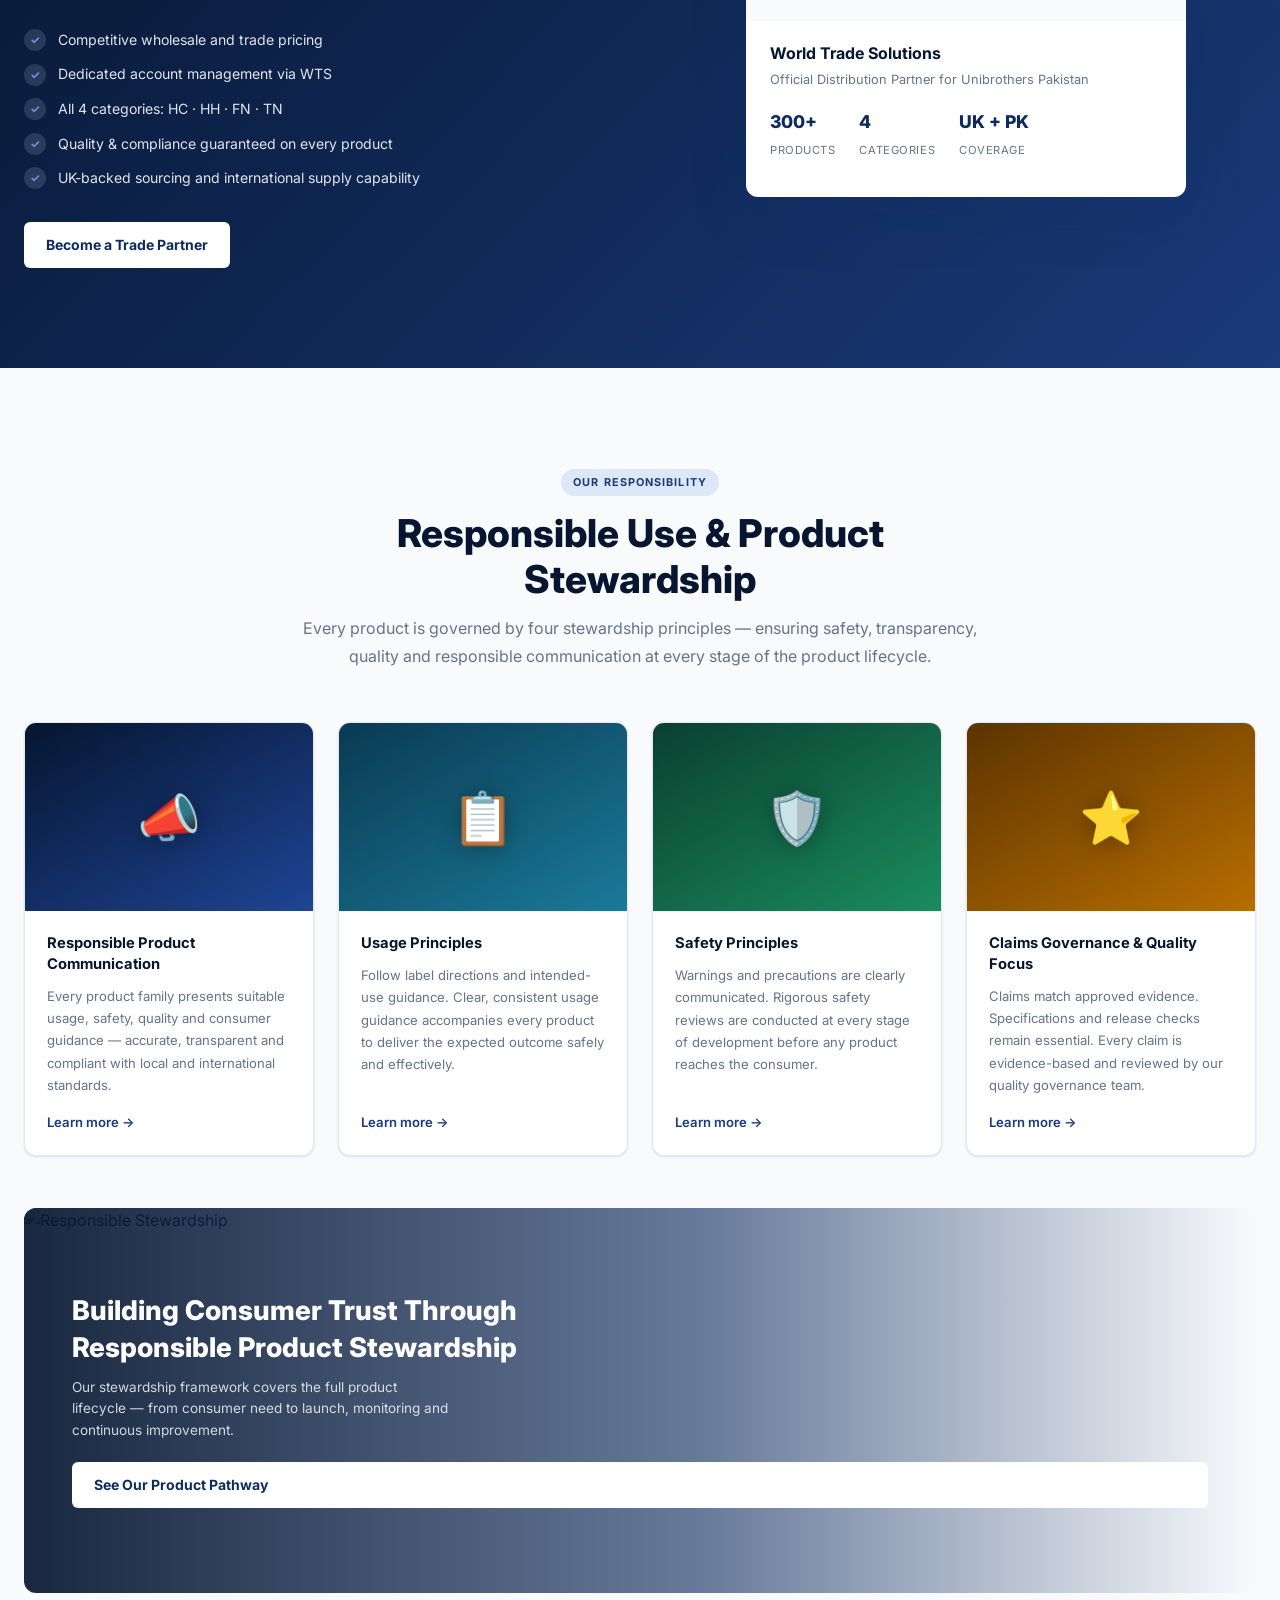
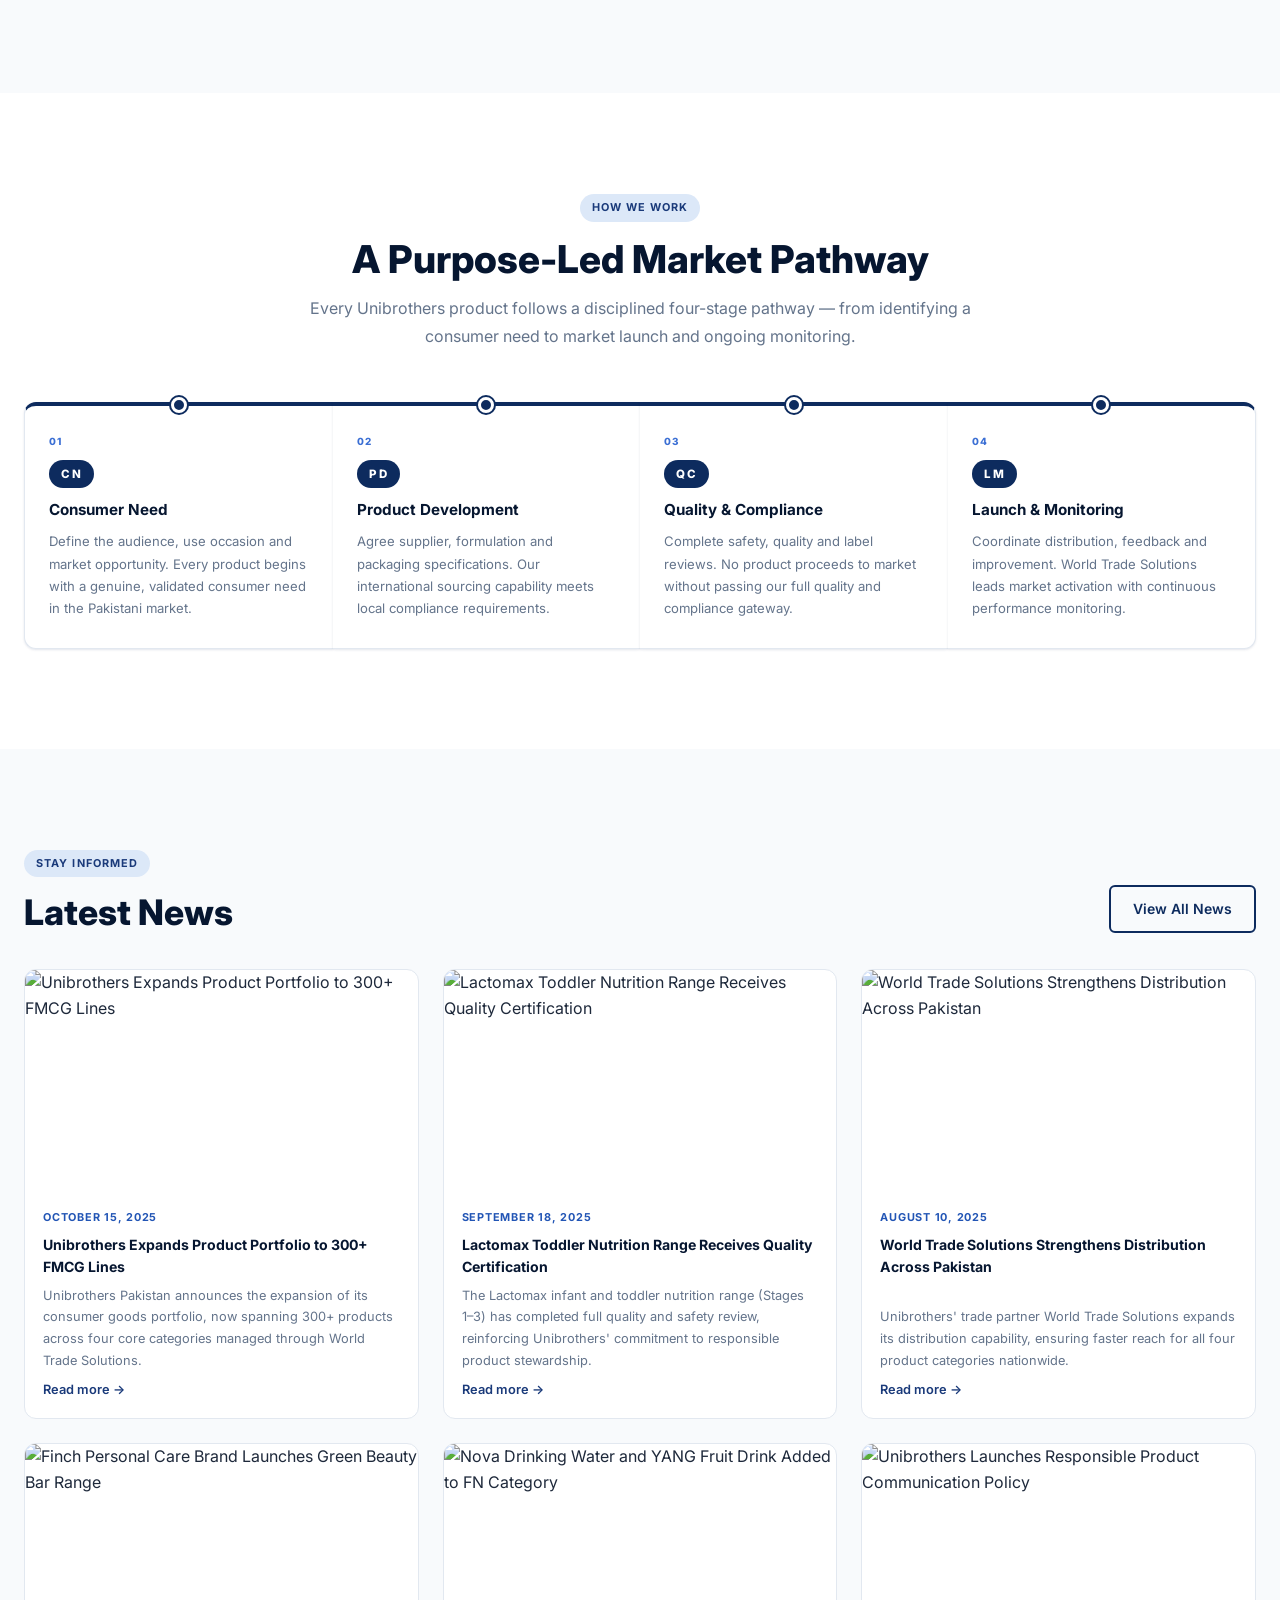
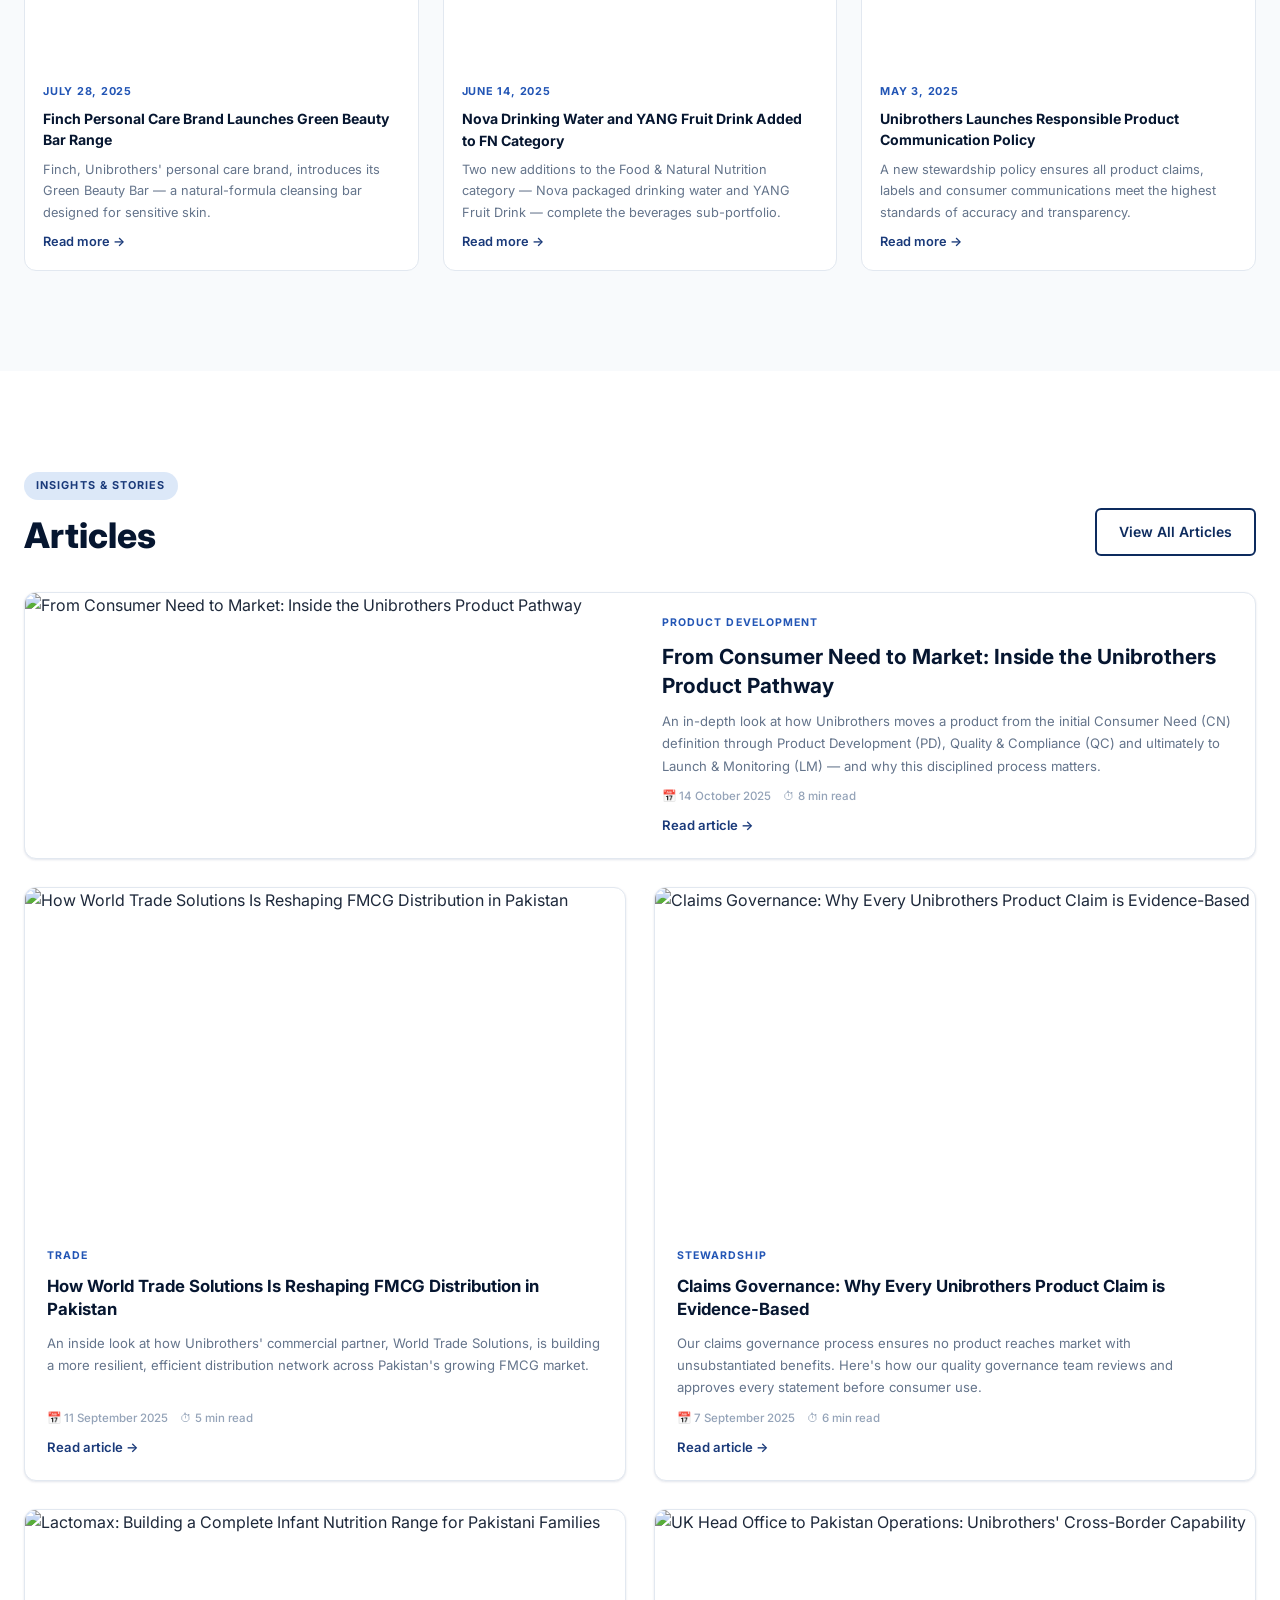
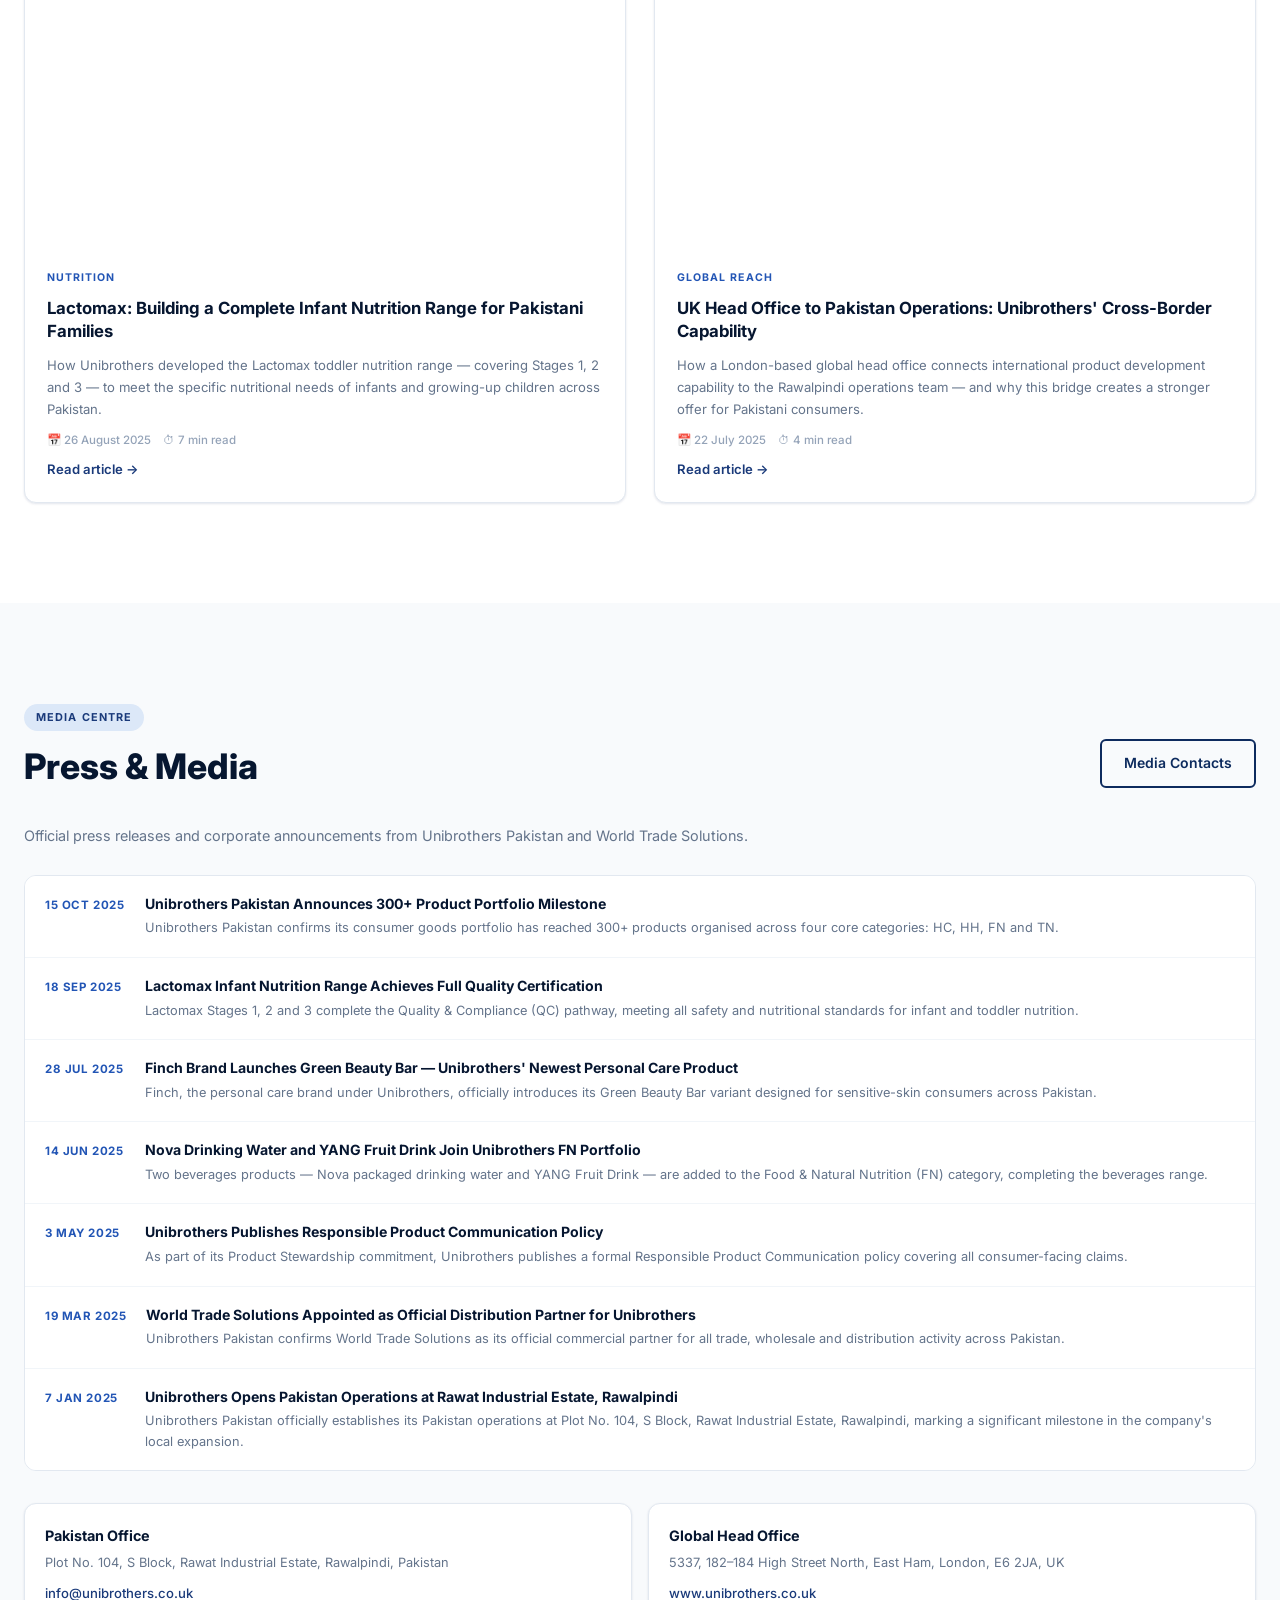
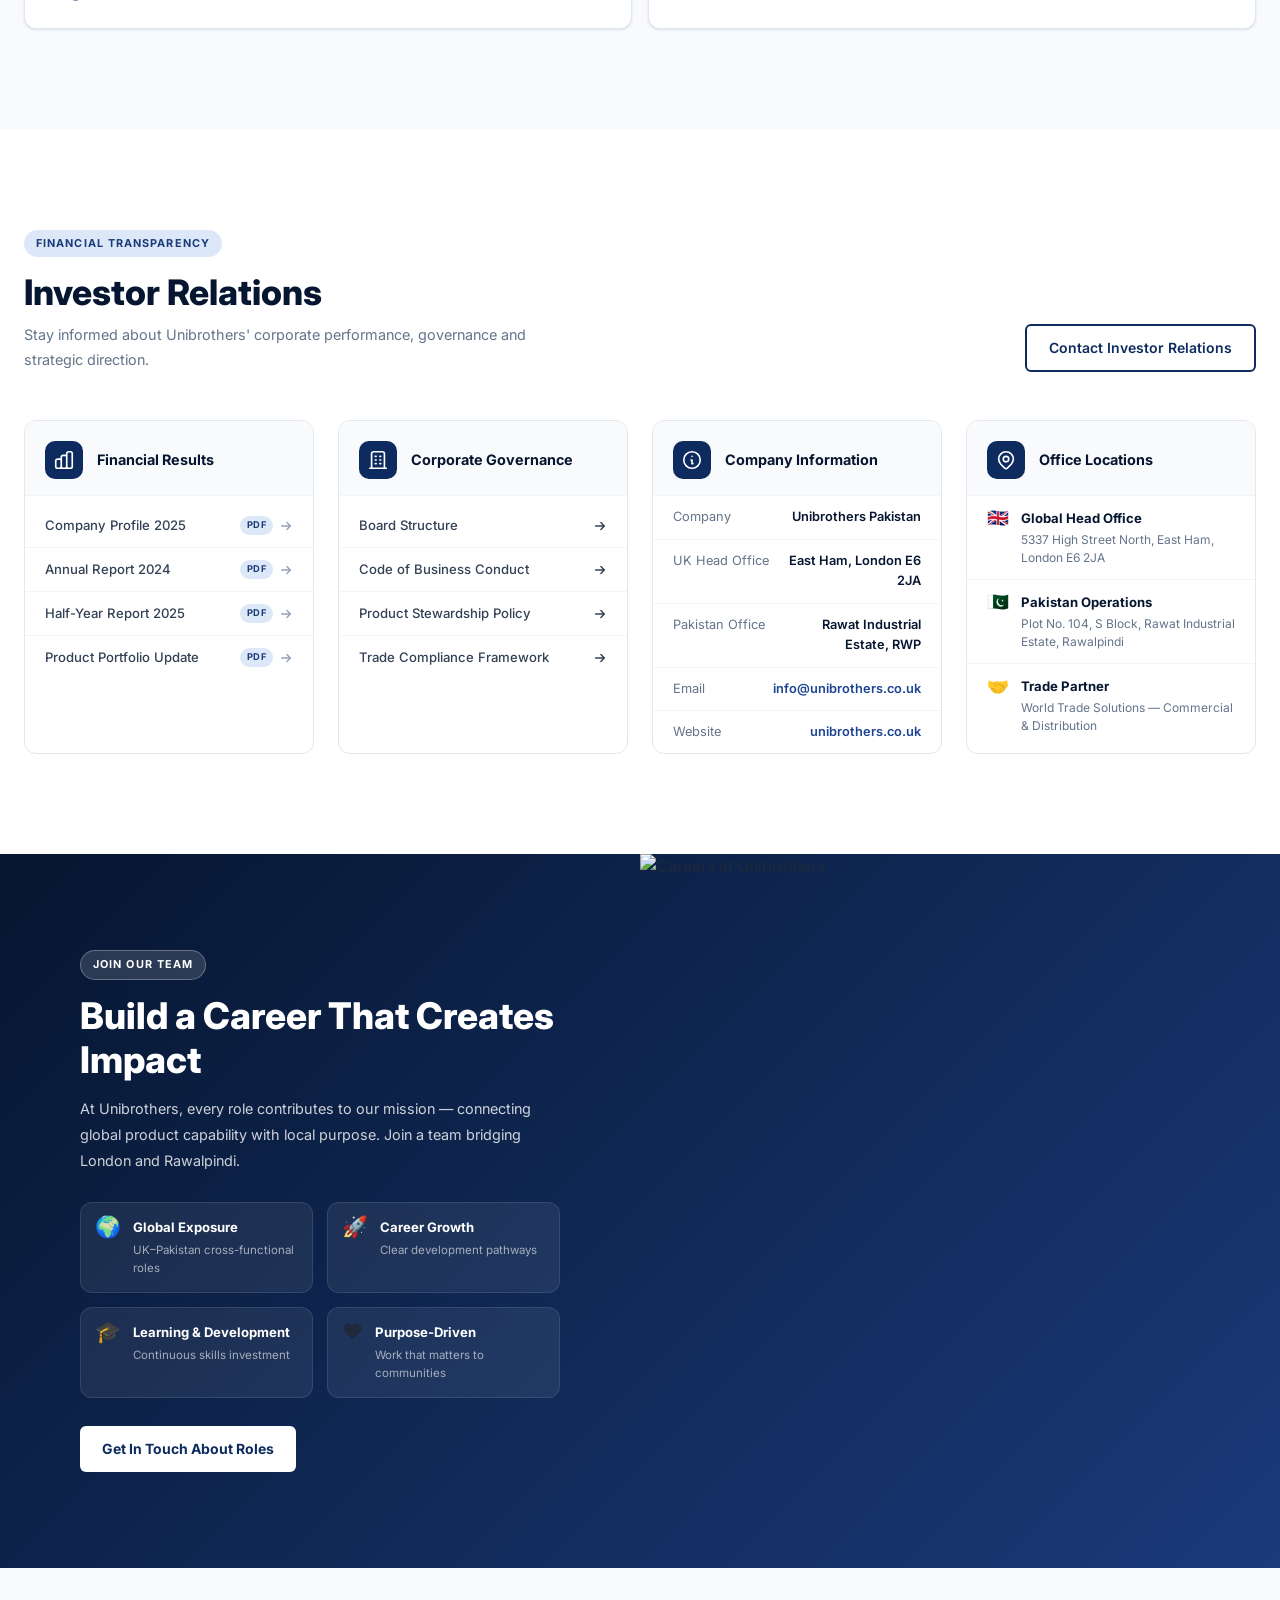
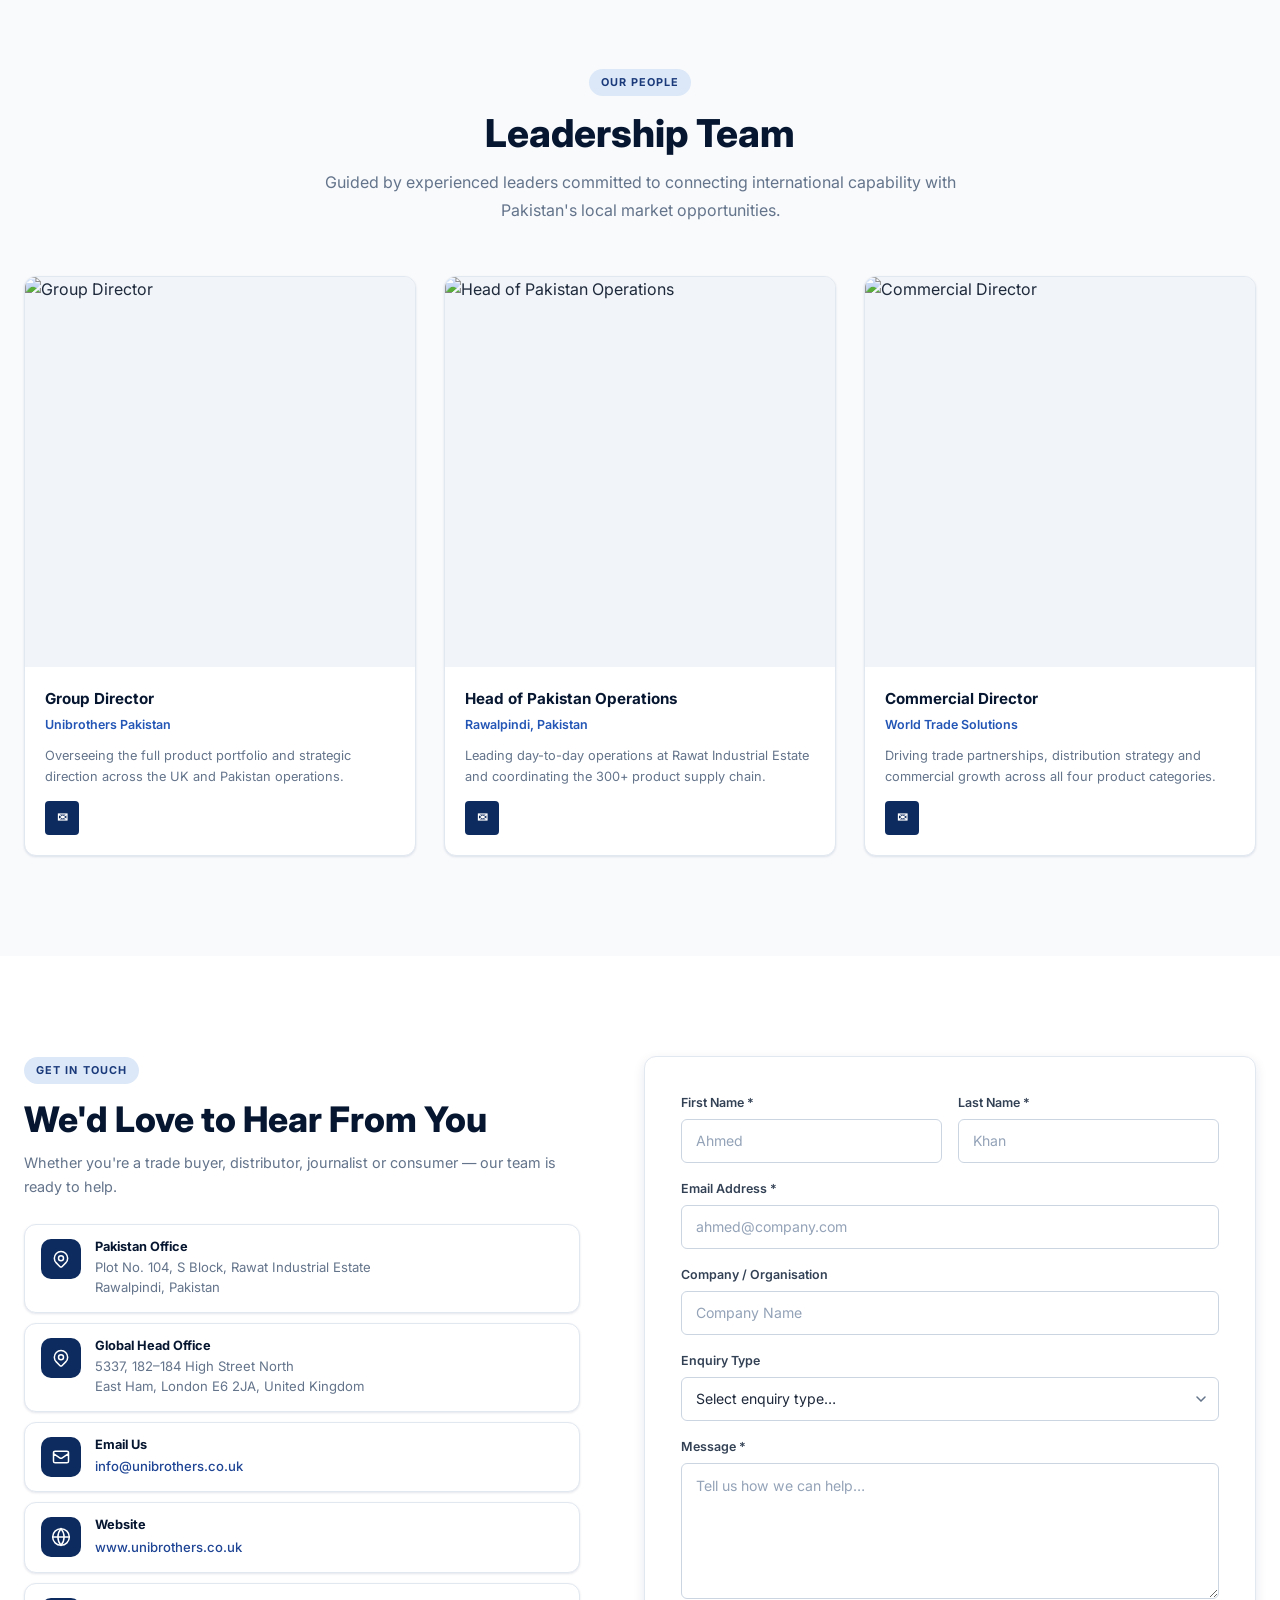
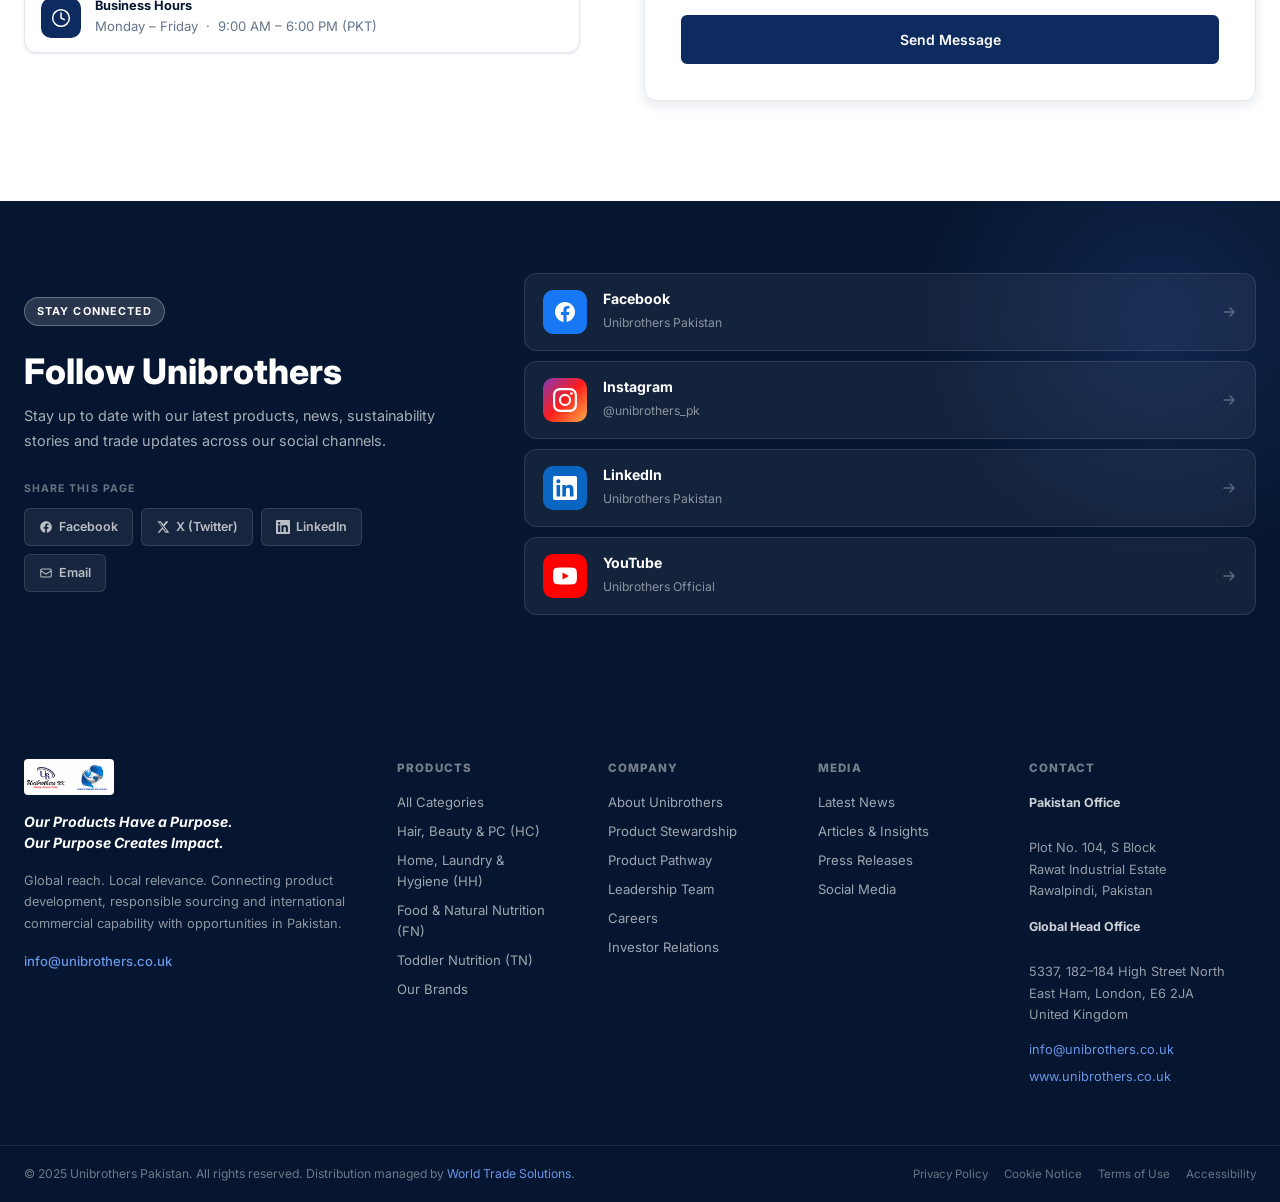
==== commit e317dfe5: "update" ====
--- a/index.html
+++ b/index.html
@@ -43,8 +43,6 @@
       <div class="header-inner">
         <a href="#home" class="logo-wrap" aria-label="Unibrothers Home">
           <img src="images/unibrothers_logo.jpeg" alt="Unibrothers" class="logo-ub"/>
-          <span class="logo-divider"></span>
-          <img src="images/trade.jpeg" alt="World Trade Solutions" class="logo-wts"/>
         </a>
         <nav class="nav-desktop" aria-label="Main navigation">
           <a href="#home" class="nl active">Home</a>
@@ -888,8 +886,6 @@
         <div class="footer-col footer-brand">
           <div class="footer-logos">
             <img src="images/unibrothers_logo.jpeg" alt="Unibrothers" class="ft-logo-ub"/>
-            <span class="ft-logo-div"></span>
-            <img src="images/trade.jpeg" alt="World Trade Solutions" class="ft-logo-wts"/>
           </div>
           <p class="ft-tagline">Our Products Have a Purpose.<br/>Our Purpose Creates Impact.</p>
           <p class="ft-mission">Global reach. Local relevance. Connecting product development, responsible sourcing and international commercial capability with opportunities in Pakistan.</p>
--- a/style.css
+++ b/style.css
@@ -148,17 +148,17 @@
 
 /* Main nav */
 .header-main{padding:0}
-.header-inner{height:60px;display:flex;align-items:center;justify-content:space-between;gap:12px}
-@media(min-width:768px){.header-inner{height:68px}}
+.header-inner{height:64px;display:flex;align-items:center;justify-content:space-between;gap:12px}
+@media(min-width:768px){.header-inner{height:76px}}
 
 /* Logo */
-.logo-wrap{display:flex;align-items:center;gap:10px;flex-shrink:0}
-.logo-ub{height:36px;width:auto;object-fit:contain;border-radius:4px}
-@media(min-width:768px){.logo-ub{height:42px}}
-.logo-divider{width:1px;height:28px;background:var(--gray300);flex-shrink:0;transition:background var(--tr)}
+.logo-wrap{display:flex;align-items:center;gap:12px;flex-shrink:0}
+.logo-ub{height:48px;width:auto;object-fit:contain;border-radius:4px}
+@media(min-width:768px){.logo-ub{height:56px}}
+.logo-divider{width:1px;height:36px;background:var(--gray300);flex-shrink:0;transition:background var(--tr)}
 .site-header.scrolled .logo-divider{background:rgba(255,255,255,.22)}
-.logo-wts{height:28px;width:auto;object-fit:contain;border-radius:4px}
-@media(min-width:768px){.logo-wts{height:34px}}
+.logo-wts{height:34px;width:auto;object-fit:contain;border-radius:4px}
+@media(min-width:768px){.logo-wts{height:40px}}
 
 /* Desktop nav */
 .nav-desktop{display:none}
@@ -204,9 +204,9 @@
    ================================================================ */
 
 /* CSS custom property — set precisely by JS from header.offsetHeight */
-:root { --header-h: 60px; }
-@media(min-width:768px)  { :root { --header-h: 100px; } }
-@media(min-width:1024px) { :root { --header-h: 100px; } }
+:root { --header-h: 64px; }
+@media(min-width:768px)  { :root { --header-h: 108px; } }
+@media(min-width:1024px) { :root { --header-h: 108px; } }
 
 .hero {
   position: relative;
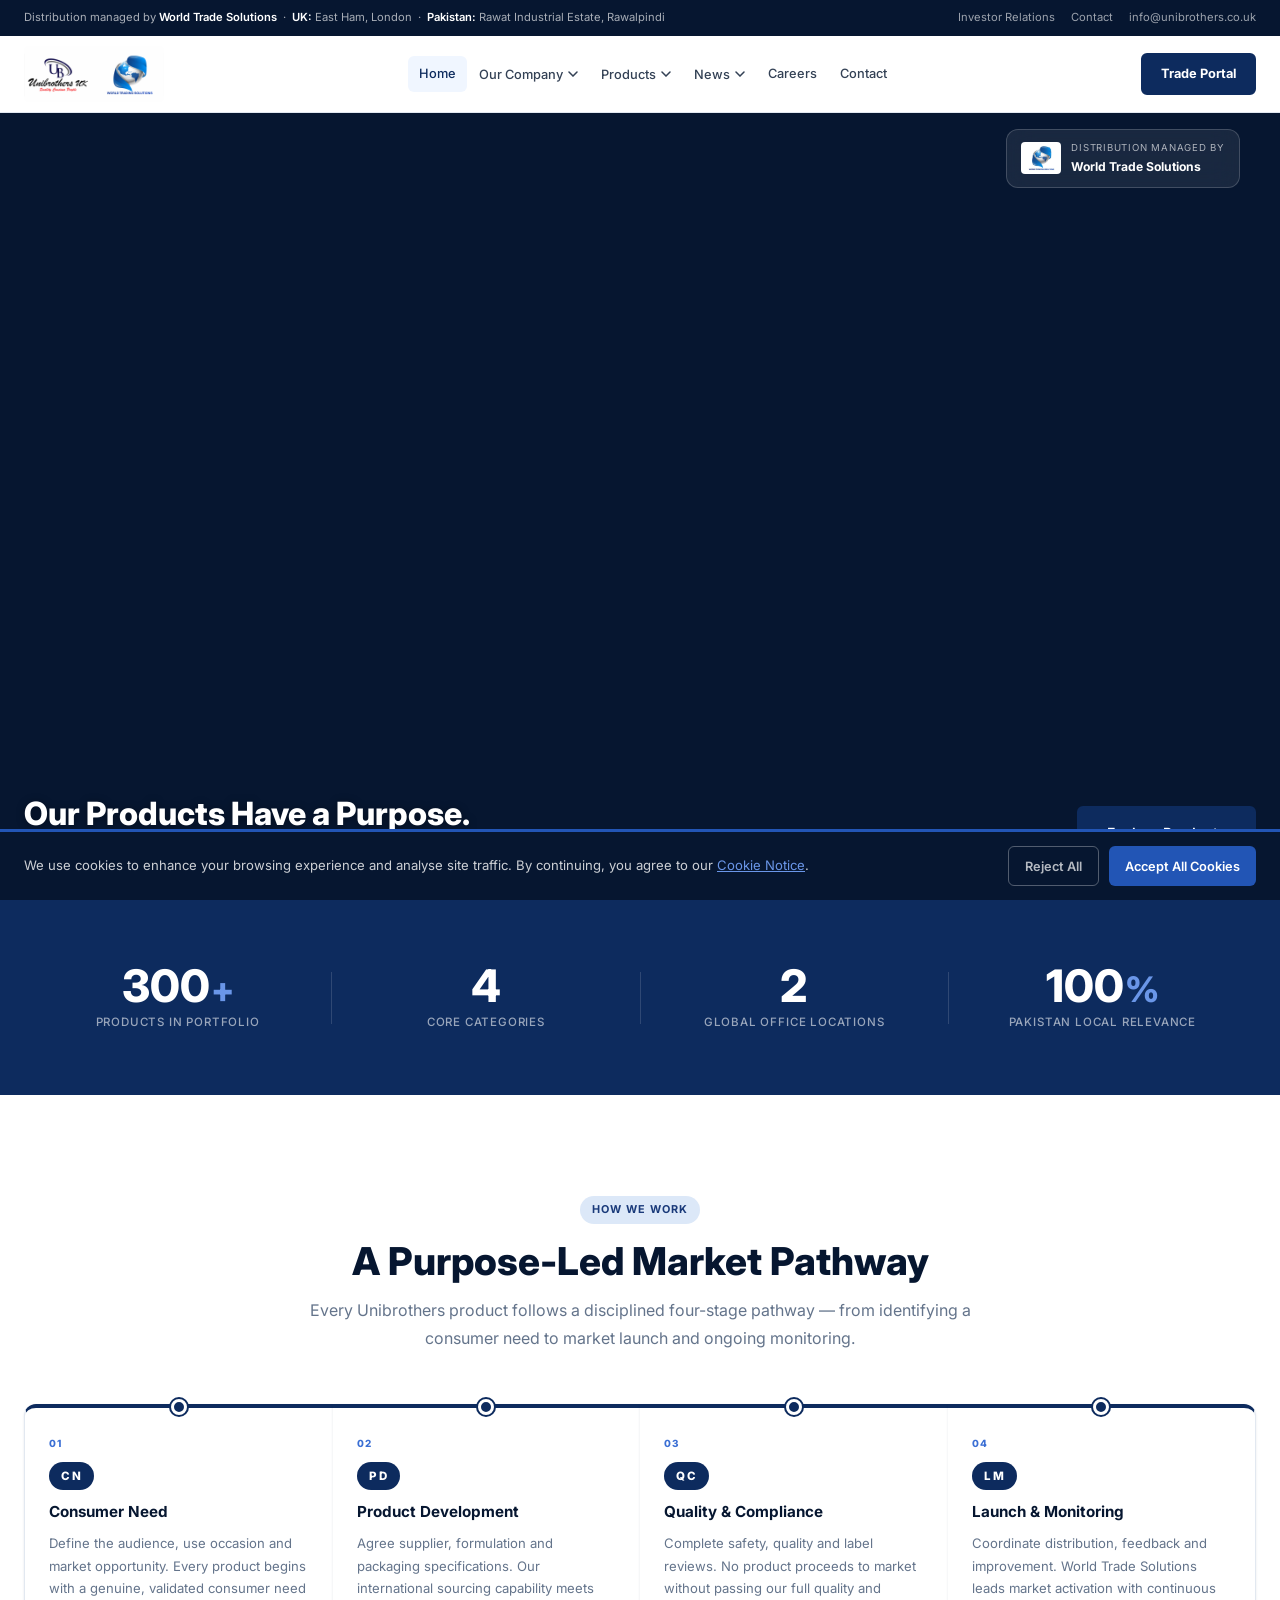
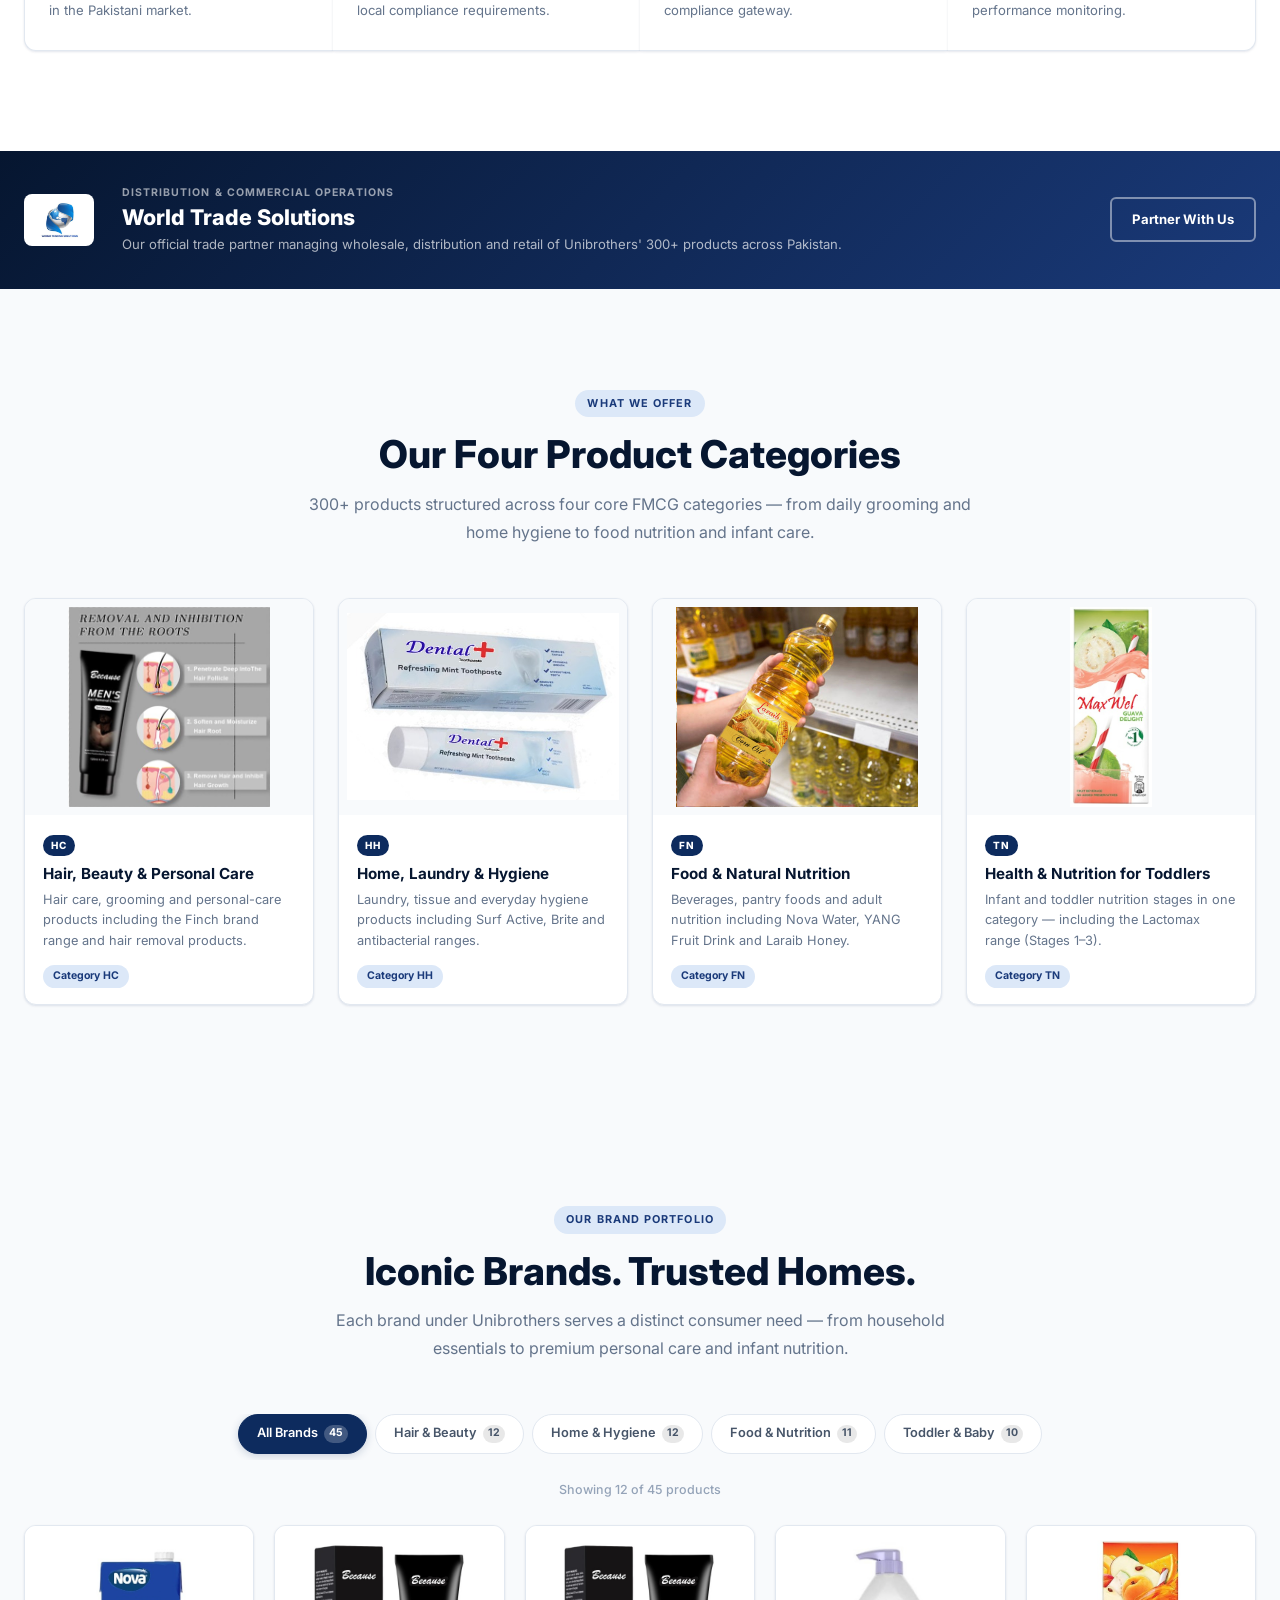
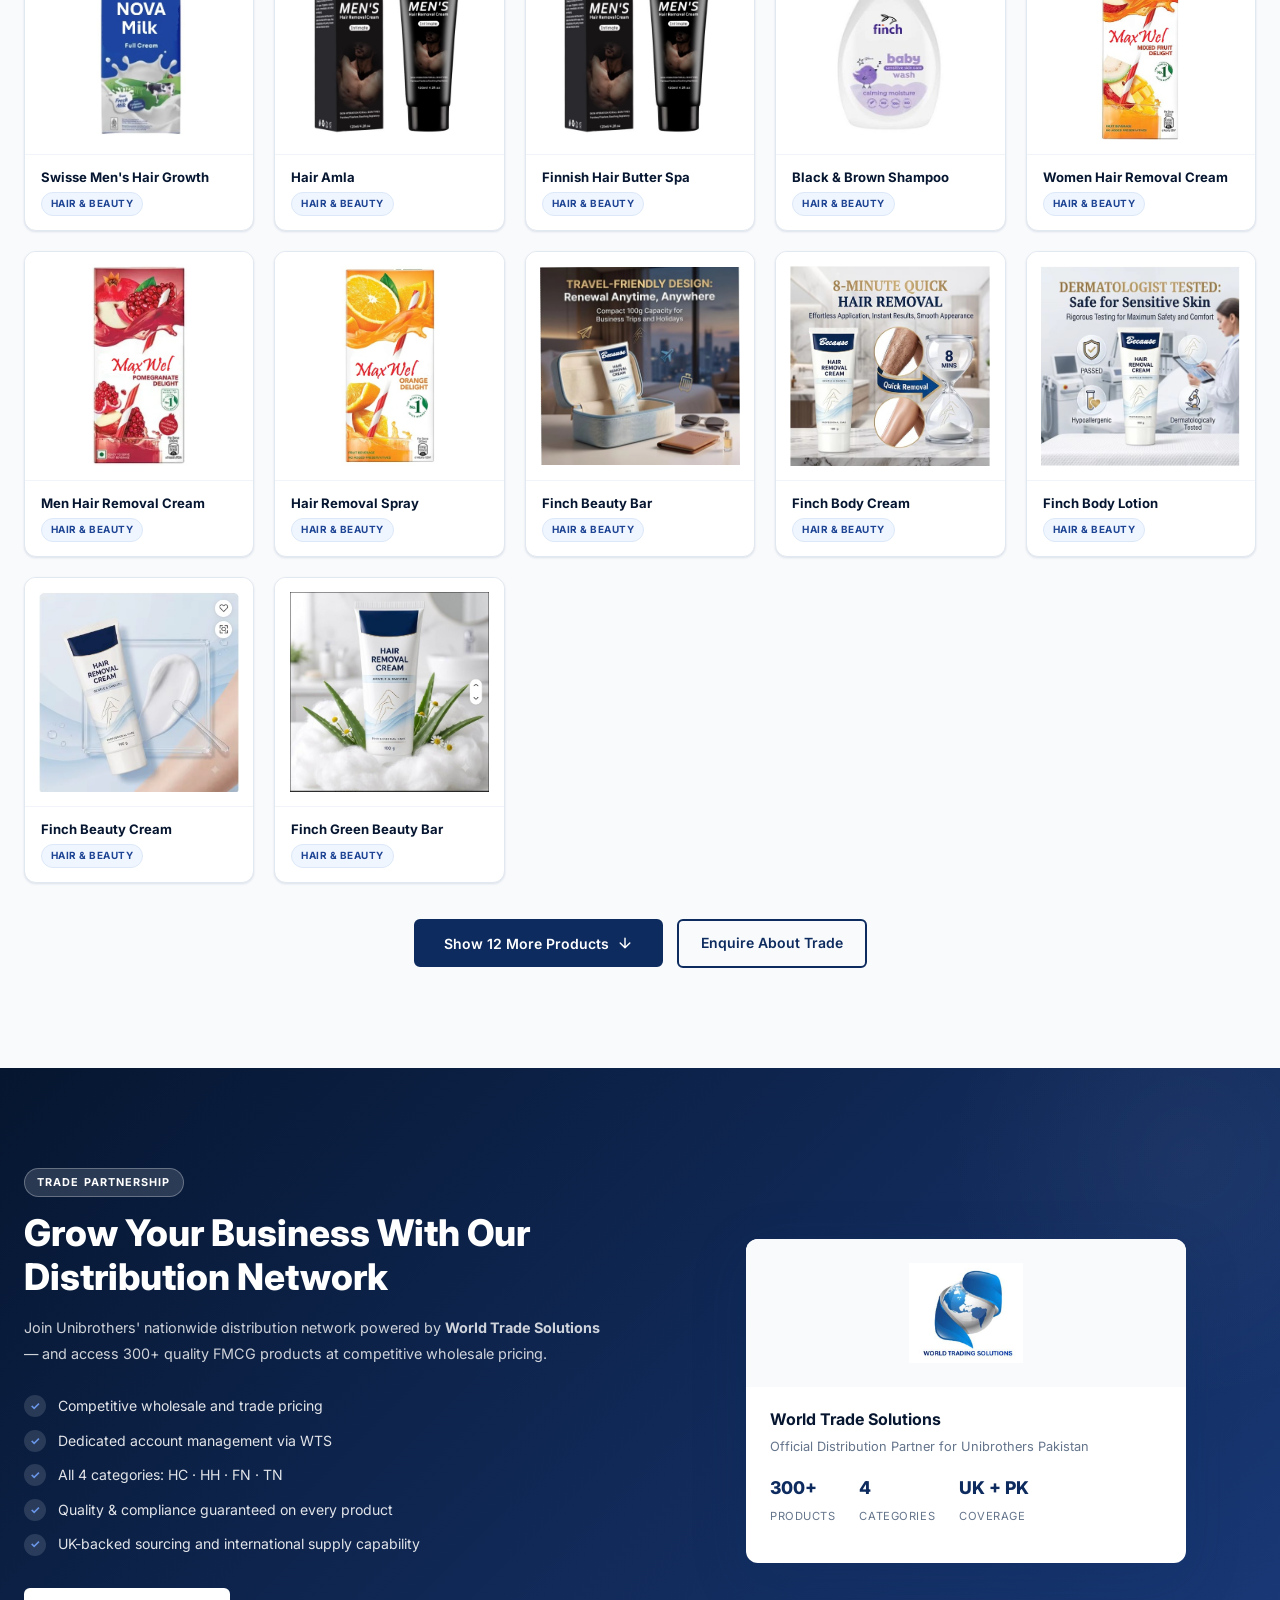
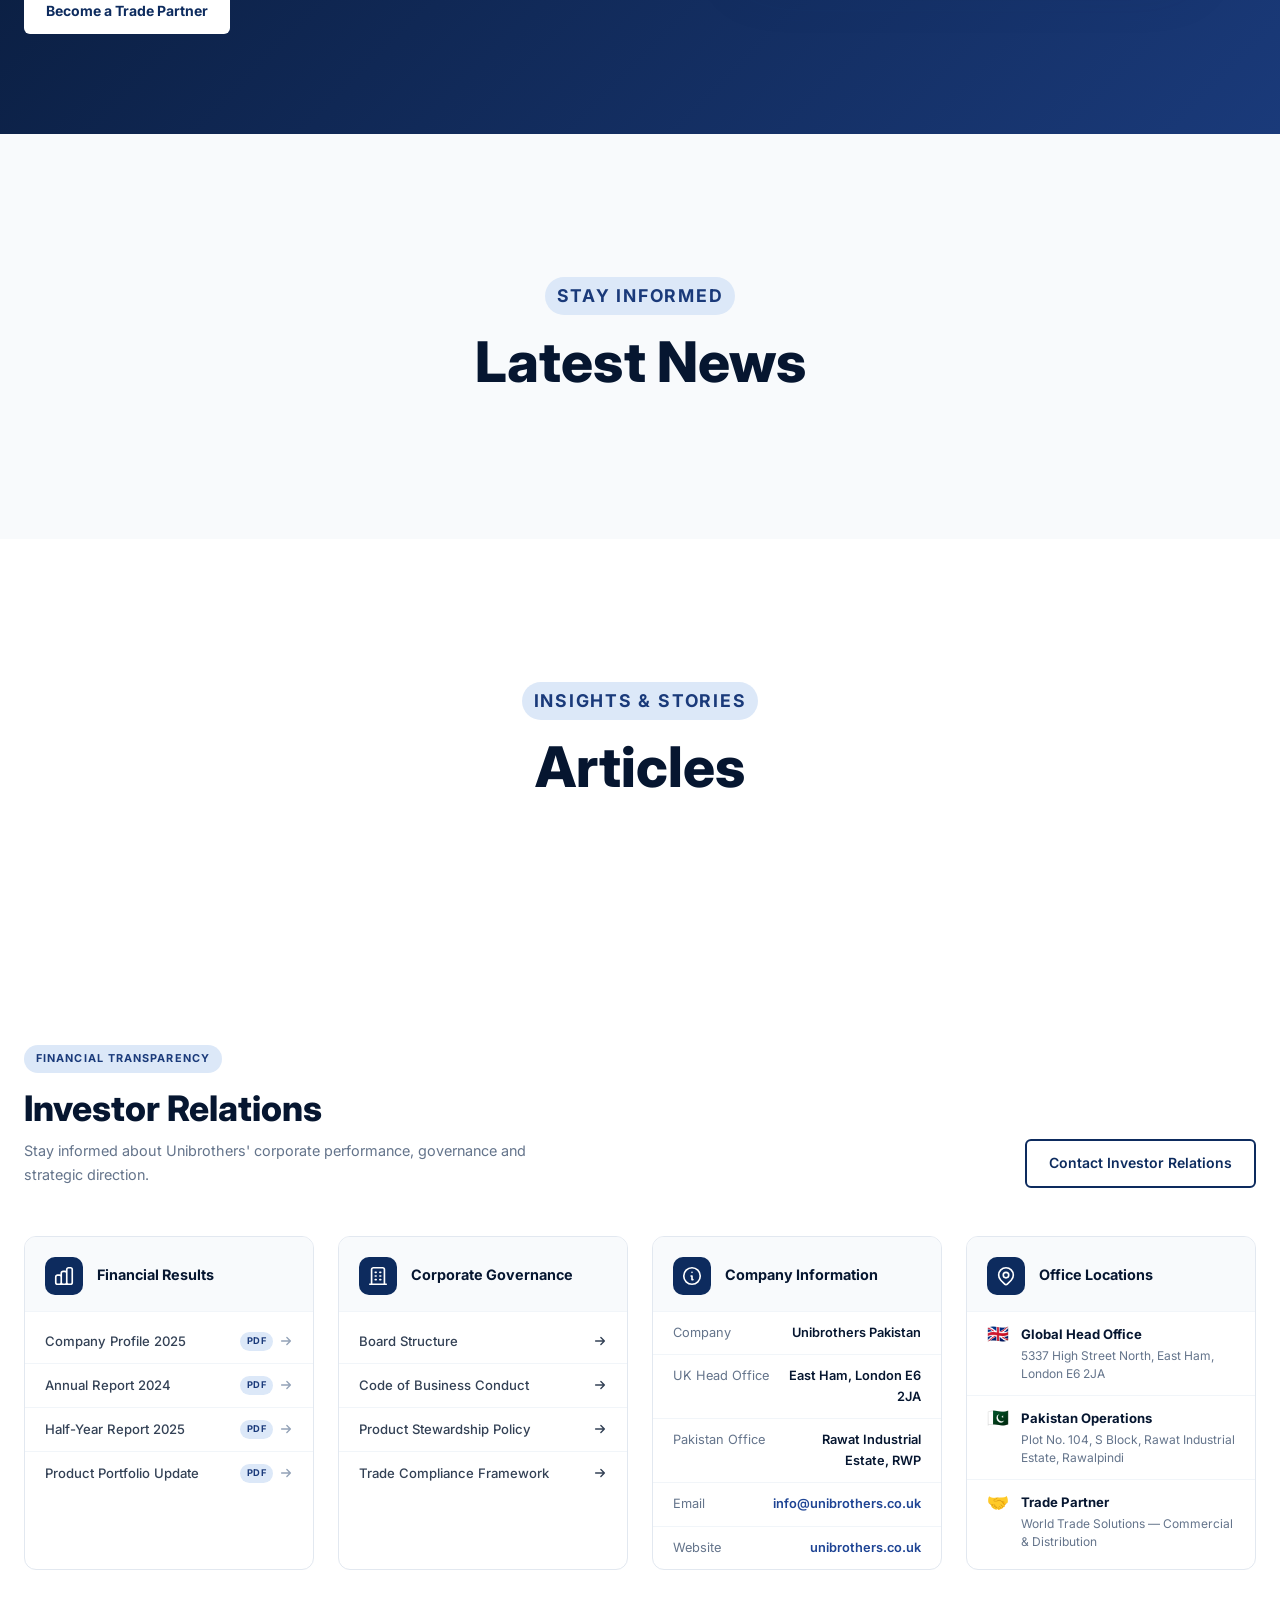
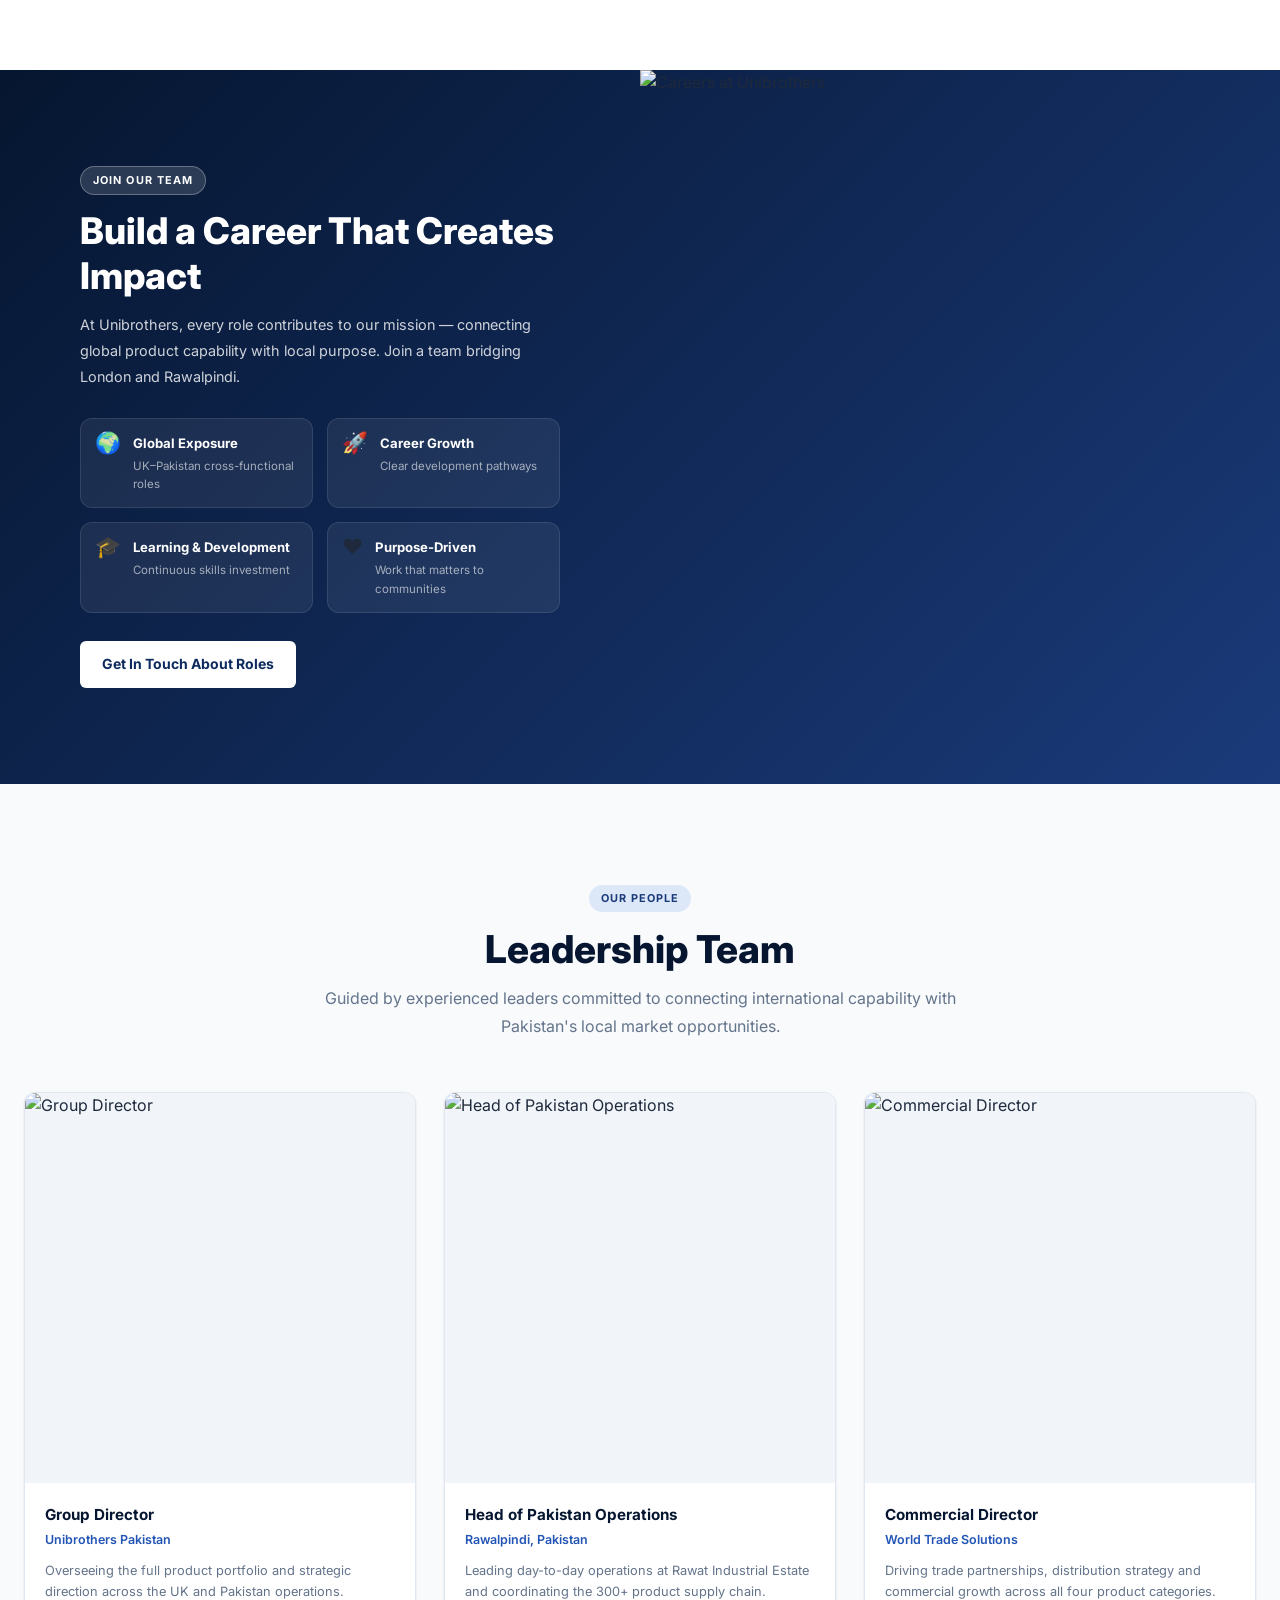
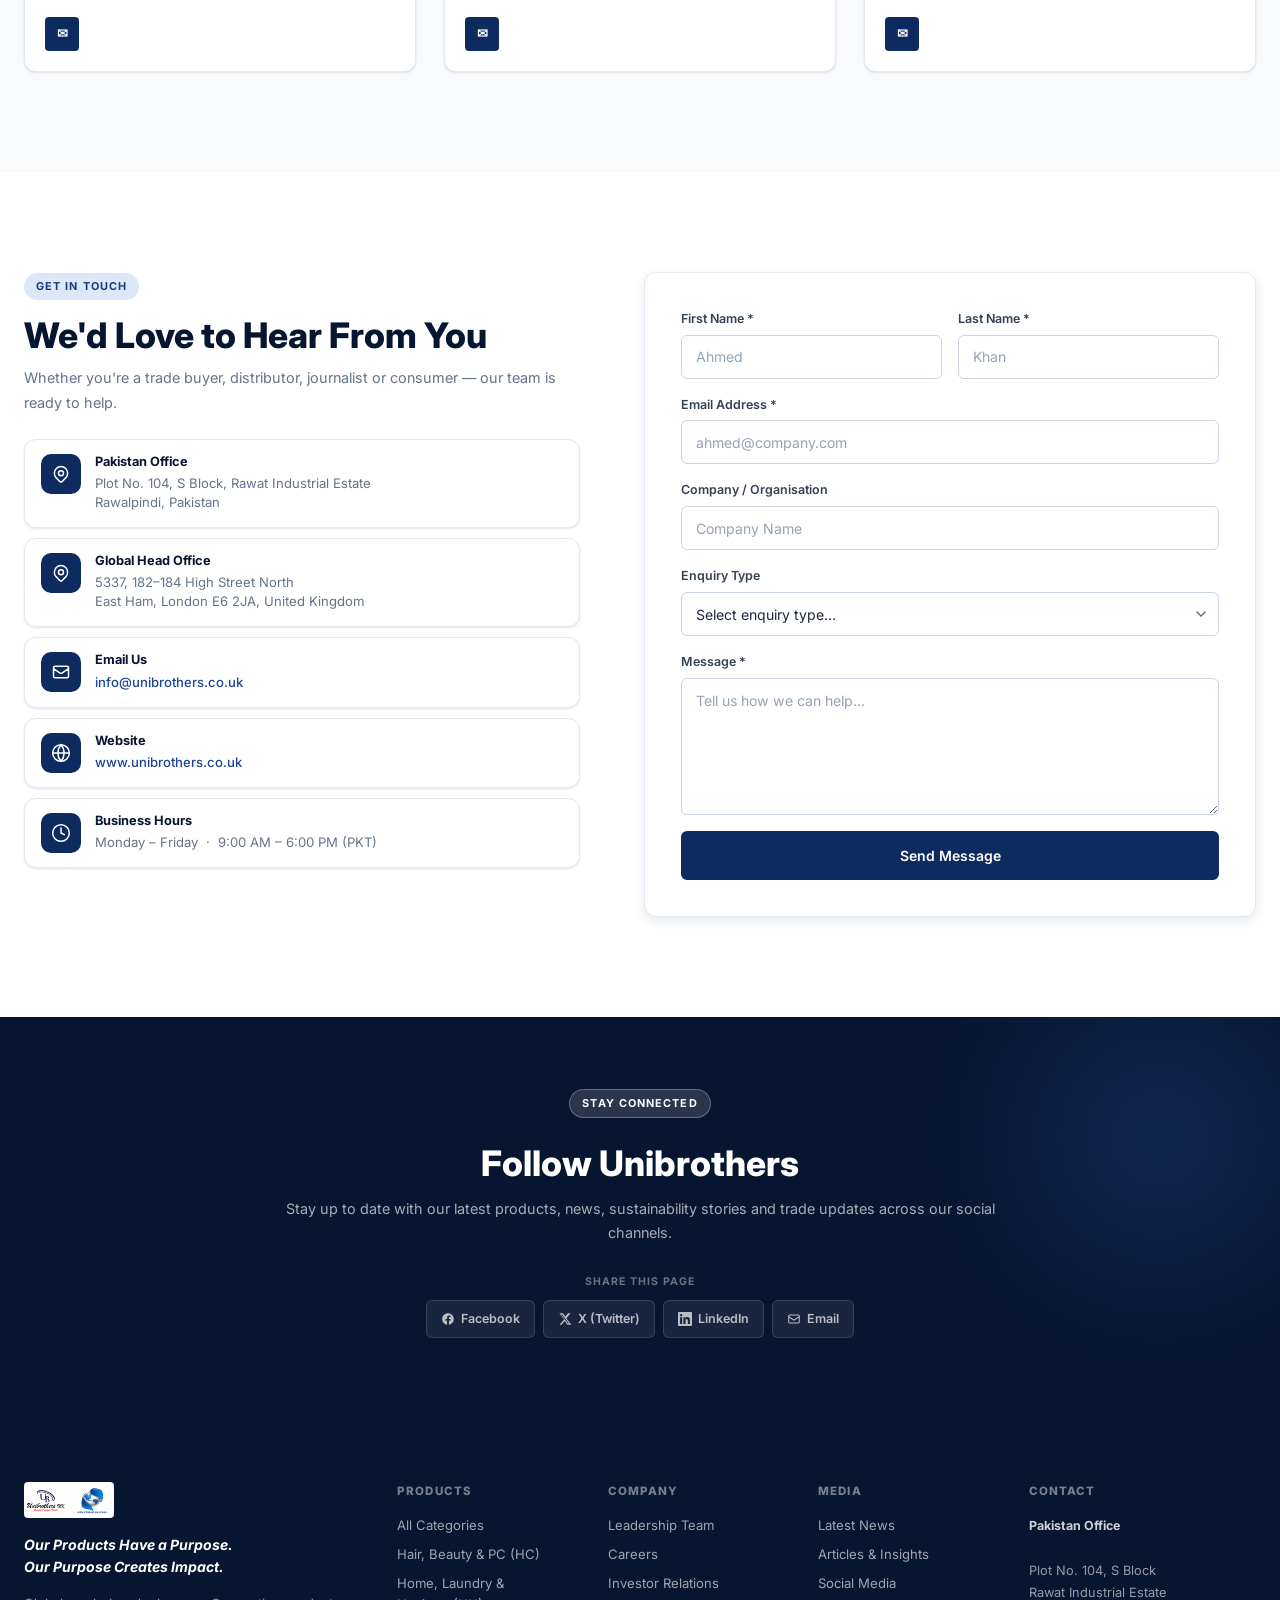
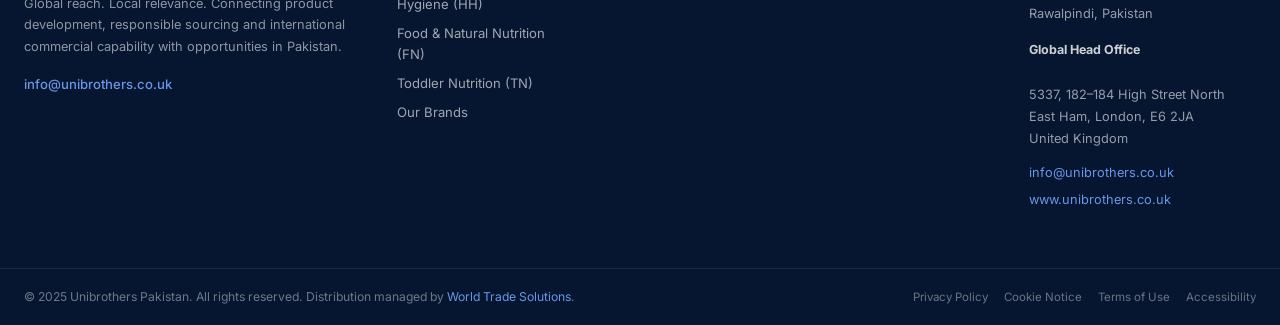
==== commit e60d9b39: "refactor: remove unused links and sections from index.html; update styles for empty news and article" ====
--- a/index.html
+++ b/index.html
@@ -31,7 +31,6 @@
         <span class="utility-text">Distribution managed by <strong>World Trade Solutions</strong> &nbsp;·&nbsp; <strong>UK:</strong> East Ham, London &nbsp;·&nbsp; <strong>Pakistan:</strong> Rawat Industrial Estate, Rawalpindi</span>
         <div class="utility-links">
           <a href="#investor">Investor Relations</a>
-          <a href="#press">Press &amp; Media</a>
           <a href="#contact">Contact</a>
           <a href="mailto:info@unibrothers.co.uk">info@unibrothers.co.uk</a>
         </div>
@@ -49,7 +48,6 @@
           <div class="nd">
             <button class="nl nd-trigger" aria-expanded="false">Our Company <svg viewBox="0 0 10 6" width="10"><path d="M1 1l4 4 4-4" stroke="currentColor" stroke-width="1.5" fill="none" stroke-linecap="round"/></svg></button>
             <div class="nd-menu">
-              <a href="#about">About Unibrothers</a>
               <a href="#pathway">Product Pathway</a>
               <a href="#leadership">Leadership Team</a>
               <a href="#investor">Investor Relations</a>
@@ -63,13 +61,11 @@
               <a href="#brands">Our Brands</a>
             </div>
           </div>
-          <a href="#sustainability" class="nl">Stewardship</a>
           <div class="nd">
             <button class="nl nd-trigger" aria-expanded="false">News <svg viewBox="0 0 10 6" width="10"><path d="M1 1l4 4 4-4" stroke="currentColor" stroke-width="1.5" fill="none" stroke-linecap="round"/></svg></button>
             <div class="nd-menu">
               <a href="#news">Latest News</a>
               <a href="#articles">Articles</a>
-              <a href="#press">Press Releases</a>
             </div>
           </div>
           <a href="#careers" class="nl">Careers</a>
@@ -86,15 +82,12 @@
   </div>
   <nav class="nav-mobile" id="navMobile" aria-label="Mobile navigation">
     <a href="#home" class="nml">Home</a>
-    <a href="#about" class="nml">About Unibrothers</a>
     <a href="#categories" class="nml">Product Categories</a>
     <a href="#brands" class="nml">Browse Products</a>
     <a href="#brands" class="nml">Our Brands</a>
-    <a href="#sustainability" class="nml">Stewardship</a>
     <a href="#pathway" class="nml">Product Pathway</a>
     <a href="#news" class="nml">News</a>
     <a href="#articles" class="nml">Articles</a>
-    <a href="#press" class="nml">Press Releases</a>
     <a href="#investor" class="nml">Investor Relations</a>
     <a href="#careers" class="nml">Careers</a>
     <a href="#contact" class="nml">Contact</a>
@@ -129,7 +122,6 @@
       </div>
       <div class="hero-bottom-cta">
         <a href="#brands" class="btn-primary">Explore Products</a>
-        <a href="#about" class="btn-ghost-white">Our Story</a>
       </div>
     </div>
   </div>
@@ -174,42 +166,50 @@
   </div>
 </section>
 
-<!-- ░░ ABOUT ░░ -->
-<section class="about-section section-pad" id="about">
-  <div class="container">
-    <div class="about-grid">
-      <div class="about-text reveal-left">
-        <span class="tag">Who We Are</span>
-        <h2>We Are Unibrothers.</h2>
-        <p class="lead">Global reach. Local relevance. Connecting product development, responsible sourcing and international commercial capability with opportunities in Pakistan.</p>
-        <p>Headquartered at 5337, 182–184 High Street North, East Ham, London — with operations at Plot No. 104, S Block, Rawat Industrial Estate, Rawalpindi — Unibrothers bridges international expertise with deep local market understanding. Through our trade partner <strong>World Trade Solutions</strong>, we deliver 300+ quality FMCG products across four core categories to families throughout Pakistan.</p>
-        <div class="about-pills">
-          <div class="pill">
-            <span class="pill-icon">🌍</span>
-            <div><strong>UK Global Head Office</strong><span>East Ham, London, United Kingdom</span></div>
-          </div>
-          <div class="pill">
-            <span class="pill-icon">🏭</span>
-            <div><strong>Pakistan Operations</strong><span>Rawat Industrial Estate, Rawalpindi</span></div>
-          </div>
-          <div class="pill">
-            <span class="pill-icon">🤝</span>
-            <div><strong>Trade Partner: World Trade Solutions</strong><span>Distribution &amp; commercial operations across Pakistan</span></div>
-          </div>
-        </div>
-        <div class="about-cta-row">
-          <a href="#categories" class="btn-primary">Explore Our Products</a>
-          <a href="#contact" class="btn-outline">Get In Touch</a>
-        </div>
-      </div>
-      <div class="about-visual reveal-right">
-        <div class="about-img-wrap">
-          <img src="https://images.unsplash.com/photo-1556909114-f6e7ad7d3136?w=800&q=80" alt="Unibrothers Operations" loading="lazy"/>
-        </div>
-        <div class="about-badge">
-          <img src="images/unibrothers_logo.jpeg" alt="Unibrothers"/>
-          <div><strong>300+</strong><span>Products</span></div>
-        </div>
+<!-- ░░ PRODUCT PATHWAY ░░ -->
+<section class="pathway-section section-pad" id="pathway">
+  <div class="container">
+    <div class="section-hd reveal-up">
+      <span class="tag">How We Work</span>
+      <h2>A Purpose-Led Market Pathway</h2>
+      <p>Every Unibrothers product follows a disciplined four-stage pathway — from identifying a consumer need to market launch and ongoing monitoring.</p>
+    </div>
+    <div class="pathway-steps reveal-up">
+      <div class="pw-step">
+        <div class="pw-num">01</div>
+        <div class="pw-code">CN</div>
+        <div class="pw-body">
+          <h3>Consumer Need</h3>
+          <p>Define the audience, use occasion and market opportunity. Every product begins with a genuine, validated consumer need in the Pakistani market.</p>
+        </div>
+        <div class="pw-arrow">→</div>
+      </div>
+      <div class="pw-step">
+        <div class="pw-num">02</div>
+        <div class="pw-code">PD</div>
+        <div class="pw-body">
+          <h3>Product Development</h3>
+          <p>Agree supplier, formulation and packaging specifications. Our international sourcing capability meets local compliance requirements.</p>
+        </div>
+        <div class="pw-arrow">→</div>
+      </div>
+      <div class="pw-step">
+        <div class="pw-num">03</div>
+        <div class="pw-code">QC</div>
+        <div class="pw-body">
+          <h3>Quality &amp; Compliance</h3>
+          <p>Complete safety, quality and label reviews. No product proceeds to market without passing our full quality and compliance gateway.</p>
+        </div>
+        <div class="pw-arrow">→</div>
+      </div>
+      <div class="pw-step">
+        <div class="pw-num">04</div>
+        <div class="pw-code">LM</div>
+        <div class="pw-body">
+          <h3>Launch &amp; Monitoring</h3>
+          <p>Coordinate distribution, feedback and improvement. World Trade Solutions leads market activation with continuous performance monitoring.</p>
+        </div>
+        <div class="pw-arrow pw-arrow--last"></div>
       </div>
     </div>
   </div>
@@ -371,150 +371,20 @@
   </div>
 </section>
 
-<!-- ░░ STEWARDSHIP ░░ -->
-<section class="sustain-section section-pad bg-light" id="sustainability">
-  <div class="container">
-    <div class="section-hd reveal-up">
-      <span class="tag">Our Responsibility</span>
-      <h2>Responsible Use &amp; Product Stewardship</h2>
-      <p>Every product is governed by four stewardship principles — ensuring safety, transparency, quality and responsible communication at every stage of the product lifecycle.</p>
-    </div>
-    <div class="sustain-pillars">
-      <div class="sp-card reveal-up" data-delay="0">
-        <div class="sp-top sp-top--blue"><span class="sp-icon-lg">📣</span></div>
-        <div class="sp-body">
-          <h3>Responsible Product Communication</h3>
-          <p>Every product family presents suitable usage, safety, quality and consumer guidance — accurate, transparent and compliant with local and international standards.</p>
-          <a href="#contact" class="link-arr">Learn more →</a>
-        </div>
-      </div>
-      <div class="sp-card reveal-up" data-delay="100">
-        <div class="sp-top sp-top--teal"><span class="sp-icon-lg">📋</span></div>
-        <div class="sp-body">
-          <h3>Usage Principles</h3>
-          <p>Follow label directions and intended-use guidance. Clear, consistent usage guidance accompanies every product to deliver the expected outcome safely and effectively.</p>
-          <a href="#contact" class="link-arr">Learn more →</a>
-        </div>
-      </div>
-      <div class="sp-card reveal-up" data-delay="200">
-        <div class="sp-top sp-top--green"><span class="sp-icon-lg">🛡️</span></div>
-        <div class="sp-body">
-          <h3>Safety Principles</h3>
-          <p>Warnings and precautions are clearly communicated. Rigorous safety reviews are conducted at every stage of development before any product reaches the consumer.</p>
-          <a href="#contact" class="link-arr">Learn more →</a>
-        </div>
-      </div>
-      <div class="sp-card reveal-up" data-delay="300">
-        <div class="sp-top sp-top--gold"><span class="sp-icon-lg">⭐</span></div>
-        <div class="sp-body">
-          <h3>Claims Governance &amp; Quality Focus</h3>
-          <p>Claims match approved evidence. Specifications and release checks remain essential. Every claim is evidence-based and reviewed by our quality governance team.</p>
-          <a href="#contact" class="link-arr">Learn more →</a>
-        </div>
-      </div>
-    </div>
-    <div class="sustain-banner reveal-up">
-      <img src="https://images.unsplash.com/photo-1466611653911-95081537e5b7?w=1920&q=80" alt="Responsible Stewardship" loading="lazy"/>
-      <div class="sb-overlay">
-        <h3>Building Consumer Trust Through Responsible Product Stewardship</h3>
-        <p>Our stewardship framework covers the full product lifecycle — from consumer need to launch, monitoring and continuous improvement.</p>
-        <a href="#pathway" class="btn-white">See Our Product Pathway</a>
-      </div>
-    </div>
-  </div>
-</section>
-
-<!-- ░░ PRODUCT PATHWAY ░░ -->
-<section class="pathway-section section-pad" id="pathway">
-  <div class="container">
-    <div class="section-hd reveal-up">
-      <span class="tag">How We Work</span>
-      <h2>A Purpose-Led Market Pathway</h2>
-      <p>Every Unibrothers product follows a disciplined four-stage pathway — from identifying a consumer need to market launch and ongoing monitoring.</p>
-    </div>
-    <div class="pathway-steps reveal-up">
-      <div class="pw-step">
-        <div class="pw-num">01</div>
-        <div class="pw-code">CN</div>
-        <div class="pw-body">
-          <h3>Consumer Need</h3>
-          <p>Define the audience, use occasion and market opportunity. Every product begins with a genuine, validated consumer need in the Pakistani market.</p>
-        </div>
-        <div class="pw-arrow">→</div>
-      </div>
-      <div class="pw-step">
-        <div class="pw-num">02</div>
-        <div class="pw-code">PD</div>
-        <div class="pw-body">
-          <h3>Product Development</h3>
-          <p>Agree supplier, formulation and packaging specifications. Our international sourcing capability meets local compliance requirements.</p>
-        </div>
-        <div class="pw-arrow">→</div>
-      </div>
-      <div class="pw-step">
-        <div class="pw-num">03</div>
-        <div class="pw-code">QC</div>
-        <div class="pw-body">
-          <h3>Quality &amp; Compliance</h3>
-          <p>Complete safety, quality and label reviews. No product proceeds to market without passing our full quality and compliance gateway.</p>
-        </div>
-        <div class="pw-arrow">→</div>
-      </div>
-      <div class="pw-step">
-        <div class="pw-num">04</div>
-        <div class="pw-code">LM</div>
-        <div class="pw-body">
-          <h3>Launch &amp; Monitoring</h3>
-          <p>Coordinate distribution, feedback and improvement. World Trade Solutions leads market activation with continuous performance monitoring.</p>
-        </div>
-        <div class="pw-arrow pw-arrow--last"></div>
-      </div>
-    </div>
-  </div>
-</section>
-
 <!-- ░░ NEWS ░░ -->
-<section class="news-section section-pad bg-light" id="news">
+<section class="news-section news-section--empty section-pad bg-light" id="news">
   <div class="container">
     <div class="news-hd reveal-up">
       <div><span class="tag">Stay Informed</span><h2>Latest News</h2></div>
-      <a href="#" class="btn-outline">View All News</a>
-    </div>
-    <div class="news-grid" id="newsGrid"></div>
+    </div>
   </div>
 </section>
 
 <!-- ░░ ARTICLES ░░ -->
-<section class="articles-section section-pad" id="articles">
+<section class="articles-section articles-section--empty section-pad" id="articles">
   <div class="container">
     <div class="news-hd reveal-up">
       <div><span class="tag">Insights &amp; Stories</span><h2>Articles</h2></div>
-      <a href="#" class="btn-outline">View All Articles</a>
-    </div>
-    <div class="articles-grid" id="articlesGrid"></div>
-  </div>
-</section>
-
-<!-- ░░ PRESS RELEASES ░░ -->
-<section class="press-section section-pad bg-light" id="press">
-  <div class="container">
-    <div class="news-hd reveal-up">
-      <div><span class="tag">Media Centre</span><h2>Press &amp; Media</h2></div>
-      <a href="#contact" class="btn-outline">Media Contacts</a>
-    </div>
-    <p class="press-sub reveal-up">Official press releases and corporate announcements from Unibrothers Pakistan and World Trade Solutions.</p>
-    <div class="press-list" id="pressList"></div>
-    <div class="press-contact reveal-up">
-      <div class="pc-card">
-        <h4>Pakistan Office</h4>
-        <p>Plot No. 104, S Block, Rawat Industrial Estate, Rawalpindi, Pakistan</p>
-        <a href="mailto:info@unibrothers.co.uk">info@unibrothers.co.uk</a>
-      </div>
-      <div class="pc-card">
-        <h4>Global Head Office</h4>
-        <p>5337, 182–184 High Street North, East Ham, London, E6 2JA, UK</p>
-        <a href="http://www.unibrothers.co.uk" target="_blank" rel="noopener">www.unibrothers.co.uk</a>
-      </div>
     </div>
   </div>
 </section>
@@ -863,16 +733,6 @@
         <svg class="conn-arrow" viewBox="0 0 16 16" fill="none" width="16" height="16"><path d="M3 8h10M9 4l4 4-4 4" stroke="currentColor" stroke-width="1.6" stroke-linecap="round" stroke-linejoin="round"/></svg>
       </a>
 
-      <a href="#" class="conn-card" aria-label="Subscribe on YouTube">
-        <div class="conn-card-icon conn-yt">
-          <svg viewBox="0 0 24 24" fill="currentColor" width="24" height="24" aria-hidden="true"><path d="M23.498 6.186a3.016 3.016 0 00-2.122-2.136C19.505 3.545 12 3.545 12 3.545s-7.505 0-9.377.505A3.017 3.017 0 00.502 6.186C0 8.07 0 12 0 12s0 3.93.502 5.814a3.016 3.016 0 002.122 2.136c1.871.505 9.376.505 9.376.505s7.505 0 9.377-.505a3.015 3.015 0 002.122-2.136C24 15.93 24 12 24 12s0-3.93-.502-5.814zM9.545 15.568V8.432L15.818 12l-6.273 3.568z"/></svg>
-        </div>
-        <div class="conn-card-text">
-          <strong>YouTube</strong>
-          <span>Unibrothers Official</span>
-        </div>
-        <svg class="conn-arrow" viewBox="0 0 16 16" fill="none" width="16" height="16"><path d="M3 8h10M9 4l4 4-4 4" stroke="currentColor" stroke-width="1.6" stroke-linecap="round" stroke-linejoin="round"/></svg>
-      </a>
     </div>
 
   </div>
@@ -905,9 +765,6 @@
         <div class="footer-col">
           <h4>Company</h4>
           <ul>
-            <li><a href="#about">About Unibrothers</a></li>
-            <li><a href="#sustainability">Product Stewardship</a></li>
-            <li><a href="#pathway">Product Pathway</a></li>
             <li><a href="#leadership">Leadership Team</a></li>
             <li><a href="#careers">Careers</a></li>
             <li><a href="#investor">Investor Relations</a></li>
@@ -918,7 +775,6 @@
           <ul>
             <li><a href="#news">Latest News</a></li>
             <li><a href="#articles">Articles &amp; Insights</a></li>
-            <li><a href="#press">Press Releases</a></li>
             <li><a href="#connect">Social Media</a></li>
           </ul>
         </div>
--- a/style.css
+++ b/style.css
@@ -967,6 +967,13 @@
 .news-hd{display:flex;flex-direction:column;gap:12px;margin-bottom:28px}
 @media(min-width:640px){.news-hd{flex-direction:row;align-items:flex-end;justify-content:space-between;margin-bottom:36px}}
 .news-hd h2{font-size:clamp(1.4rem,3vw,2.2rem);font-weight:800;color:var(--b900);line-height:1.2}
+.news-section--empty{min-height:45vh;display:flex;align-items:center}
+.news-section--empty .news-hd{width:100%;margin-bottom:0;align-items:center;justify-content:center;text-align:center}
+.news-section--empty .tag,
+.articles-section--empty .tag{font-size:clamp(.85rem,1.5vw,1.1rem)}
+.news-section--empty .news-hd h2,
+.articles-section--empty .news-hd h2{font-size:clamp(2rem,5vw,3.5rem)}
+.connect-cards{display:none}
 
 .news-grid{display:grid;grid-template-columns:1fr;gap:16px}
 @media(min-width:640px){.news-grid{grid-template-columns:1fr 1fr}}
@@ -987,6 +994,8 @@
    ARTICLES
    ================================================================ */
 .articles-grid{display:grid;grid-template-columns:1fr;gap:20px}
+.articles-section--empty{min-height:45vh;display:flex;align-items:center}
+.articles-section--empty .news-hd{width:100%;margin-bottom:0;align-items:center;justify-content:center;text-align:center}
 @media(min-width:640px){.articles-grid{grid-template-columns:1fr 1fr;gap:24px}}
 @media(min-width:1024px){.articles-grid{gap:28px}}
 .article-card{background:#fff;border-radius:var(--r-section);overflow:hidden;border:1px solid var(--gray200);box-shadow:var(--shadow-sm);transition:transform var(--tr),box-shadow var(--tr);display:flex;flex-direction:column}
@@ -1615,3 +1624,9 @@
   .conn-card { padding: 13px 14px; }
   .connect-inner { gap: 28px; }
 }
+
+.connect-section .connect-cards { display: none !important; }
+.connect-inner { justify-content: center; }
+.connect-text { max-width: 720px; margin: 0 auto; text-align: center; }
+.connect-share-label { text-align: center; }
+.connect-share-row { justify-content: center; }
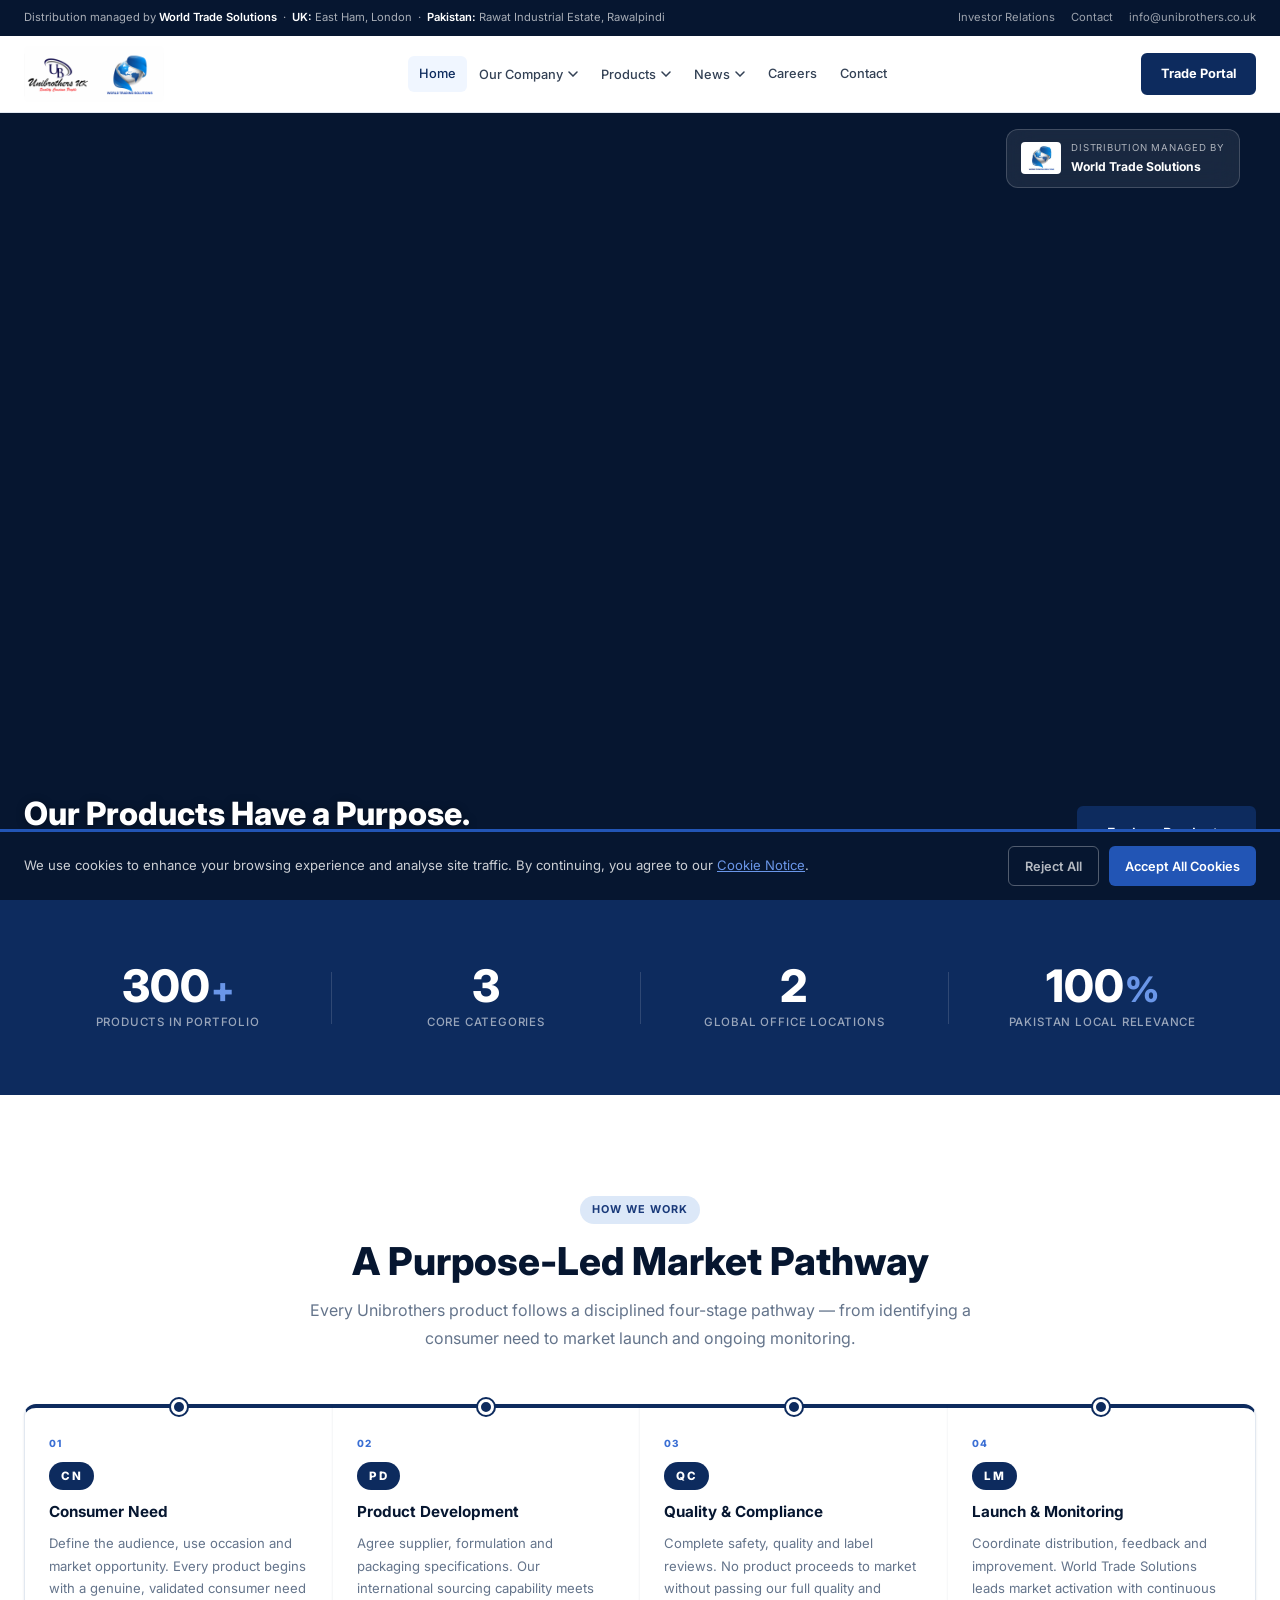
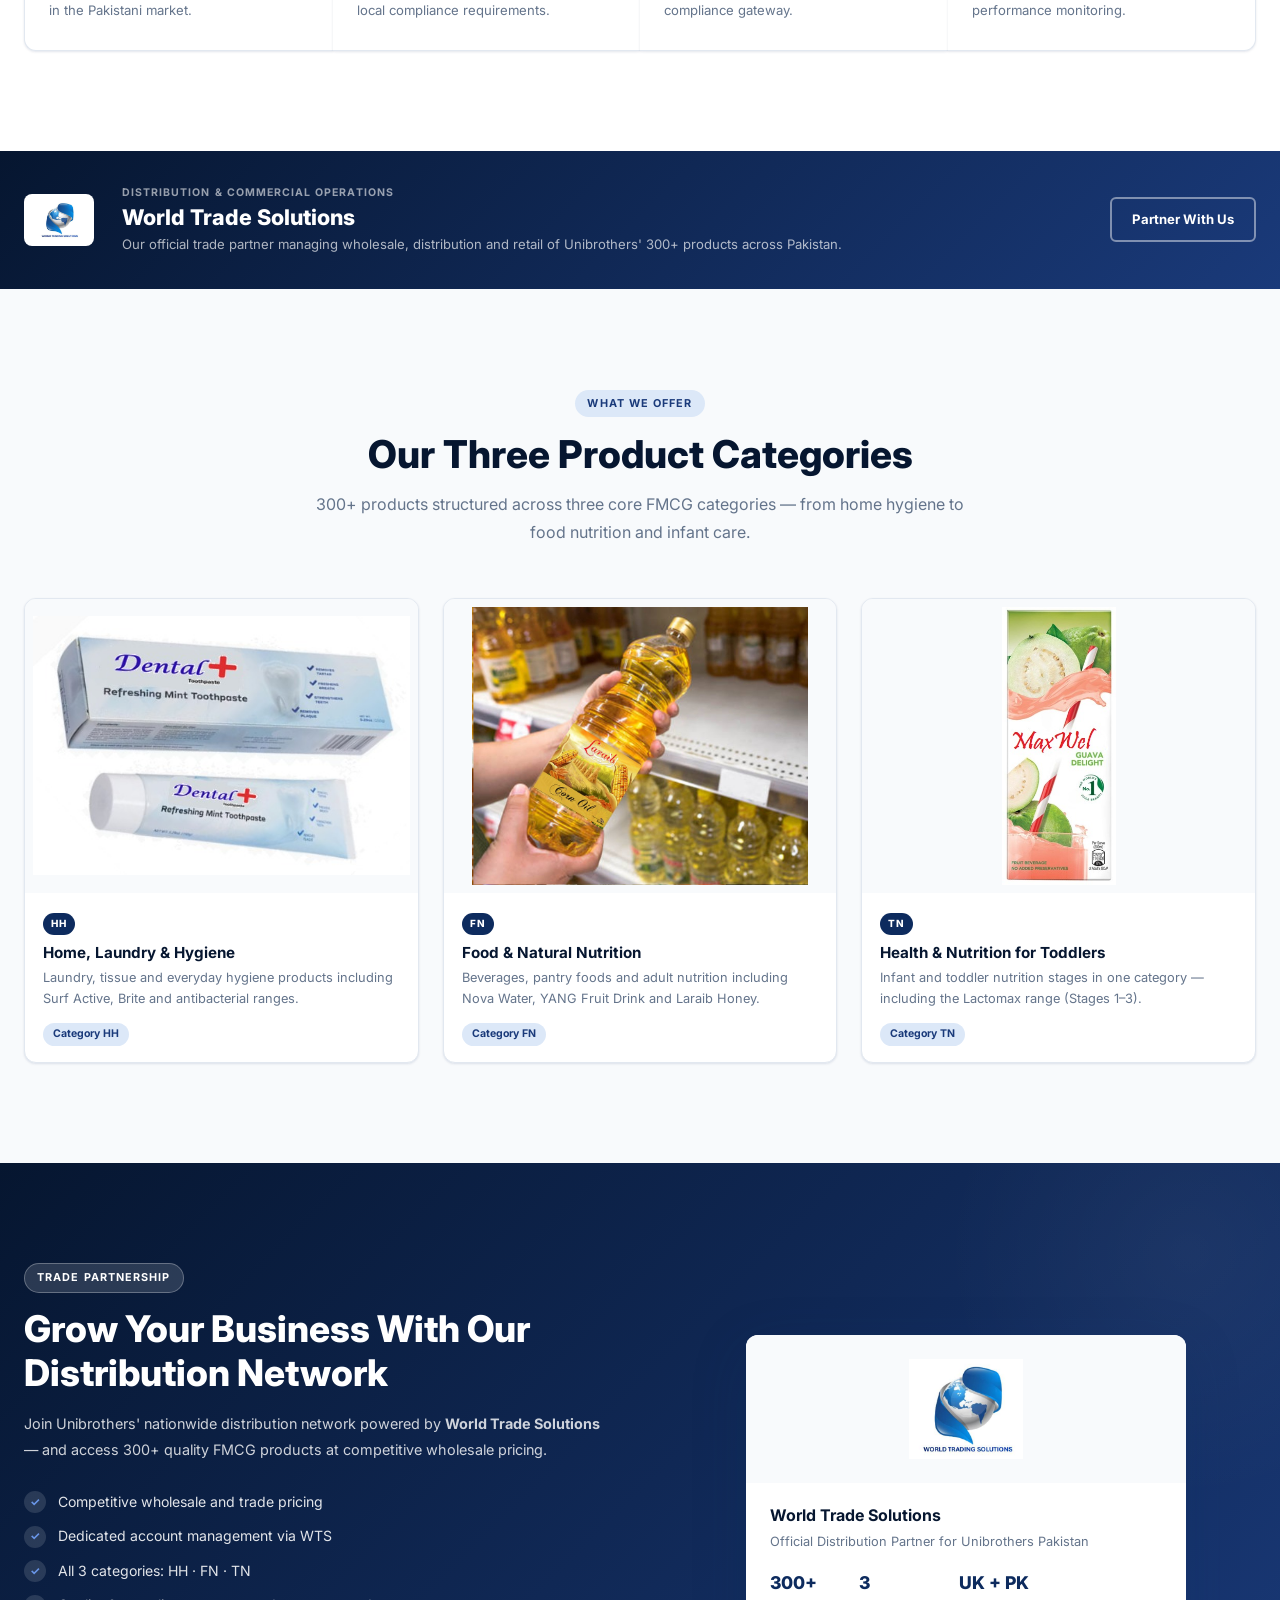
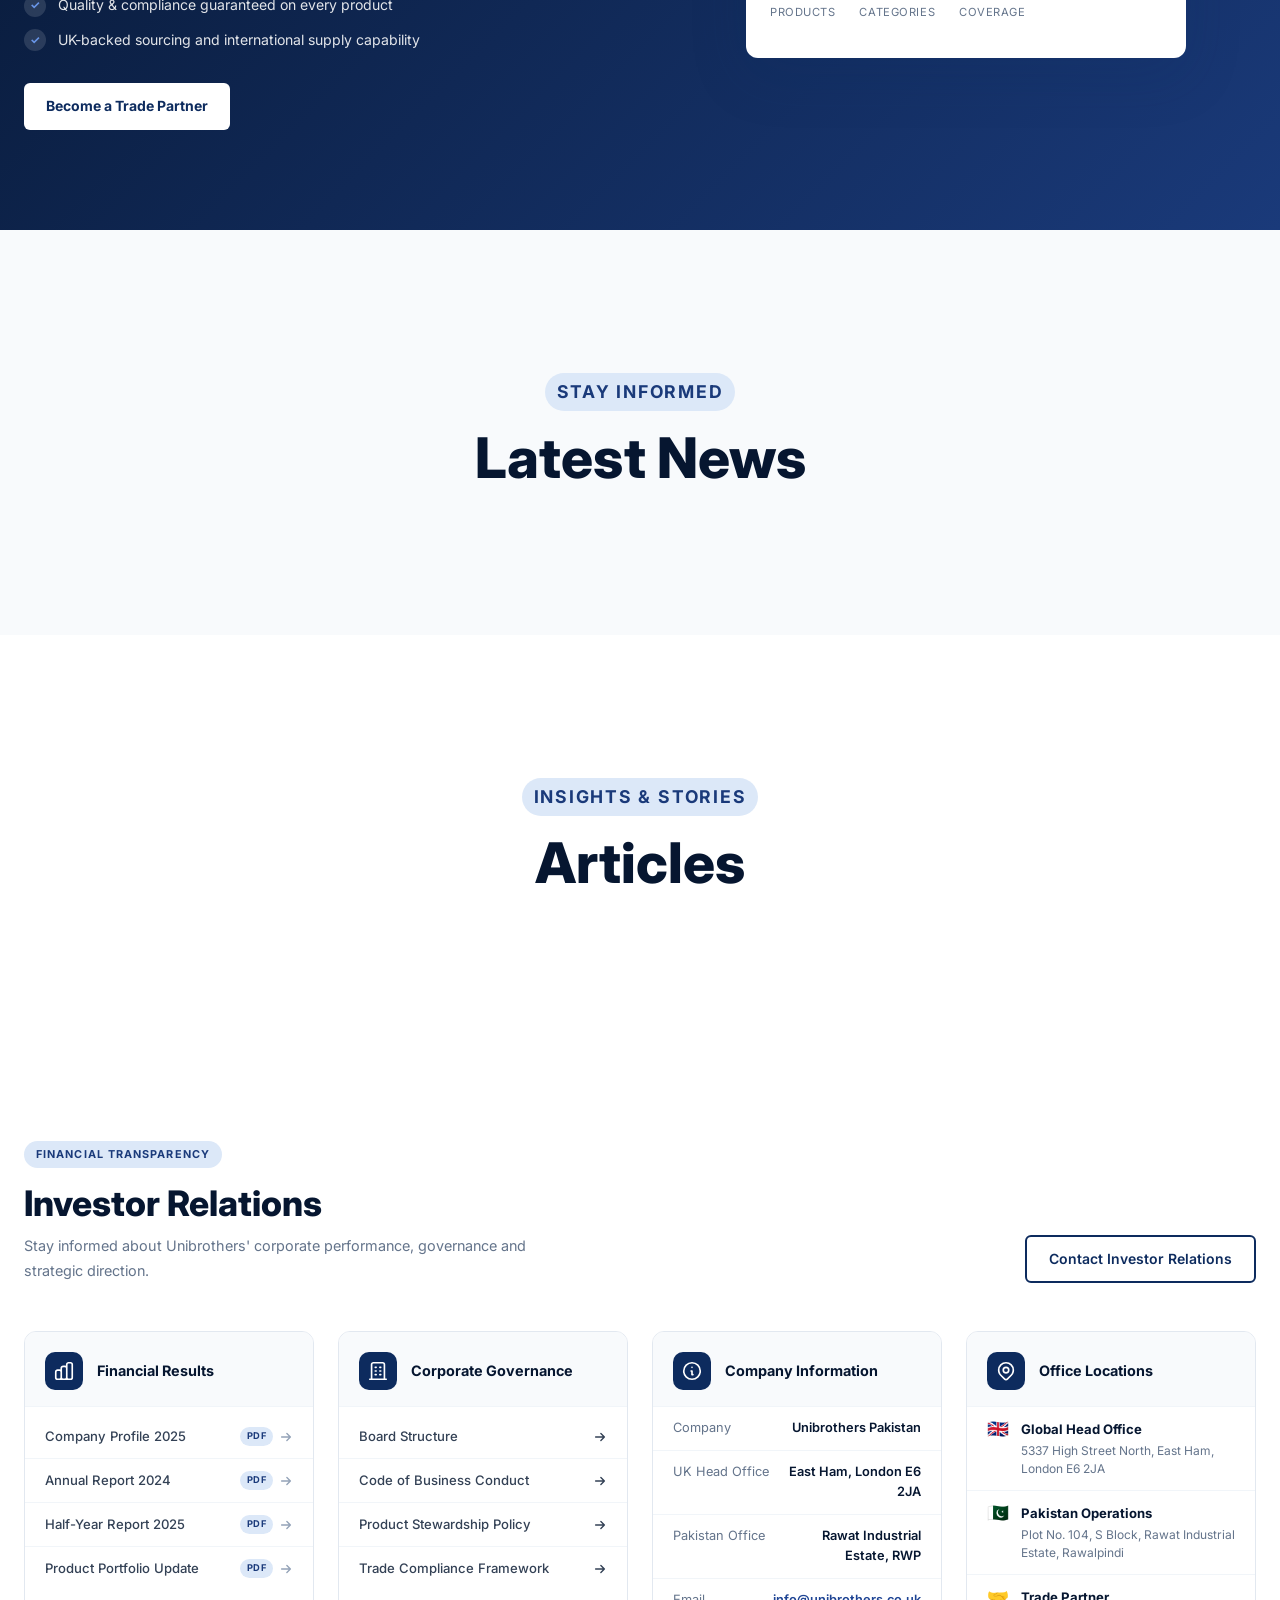
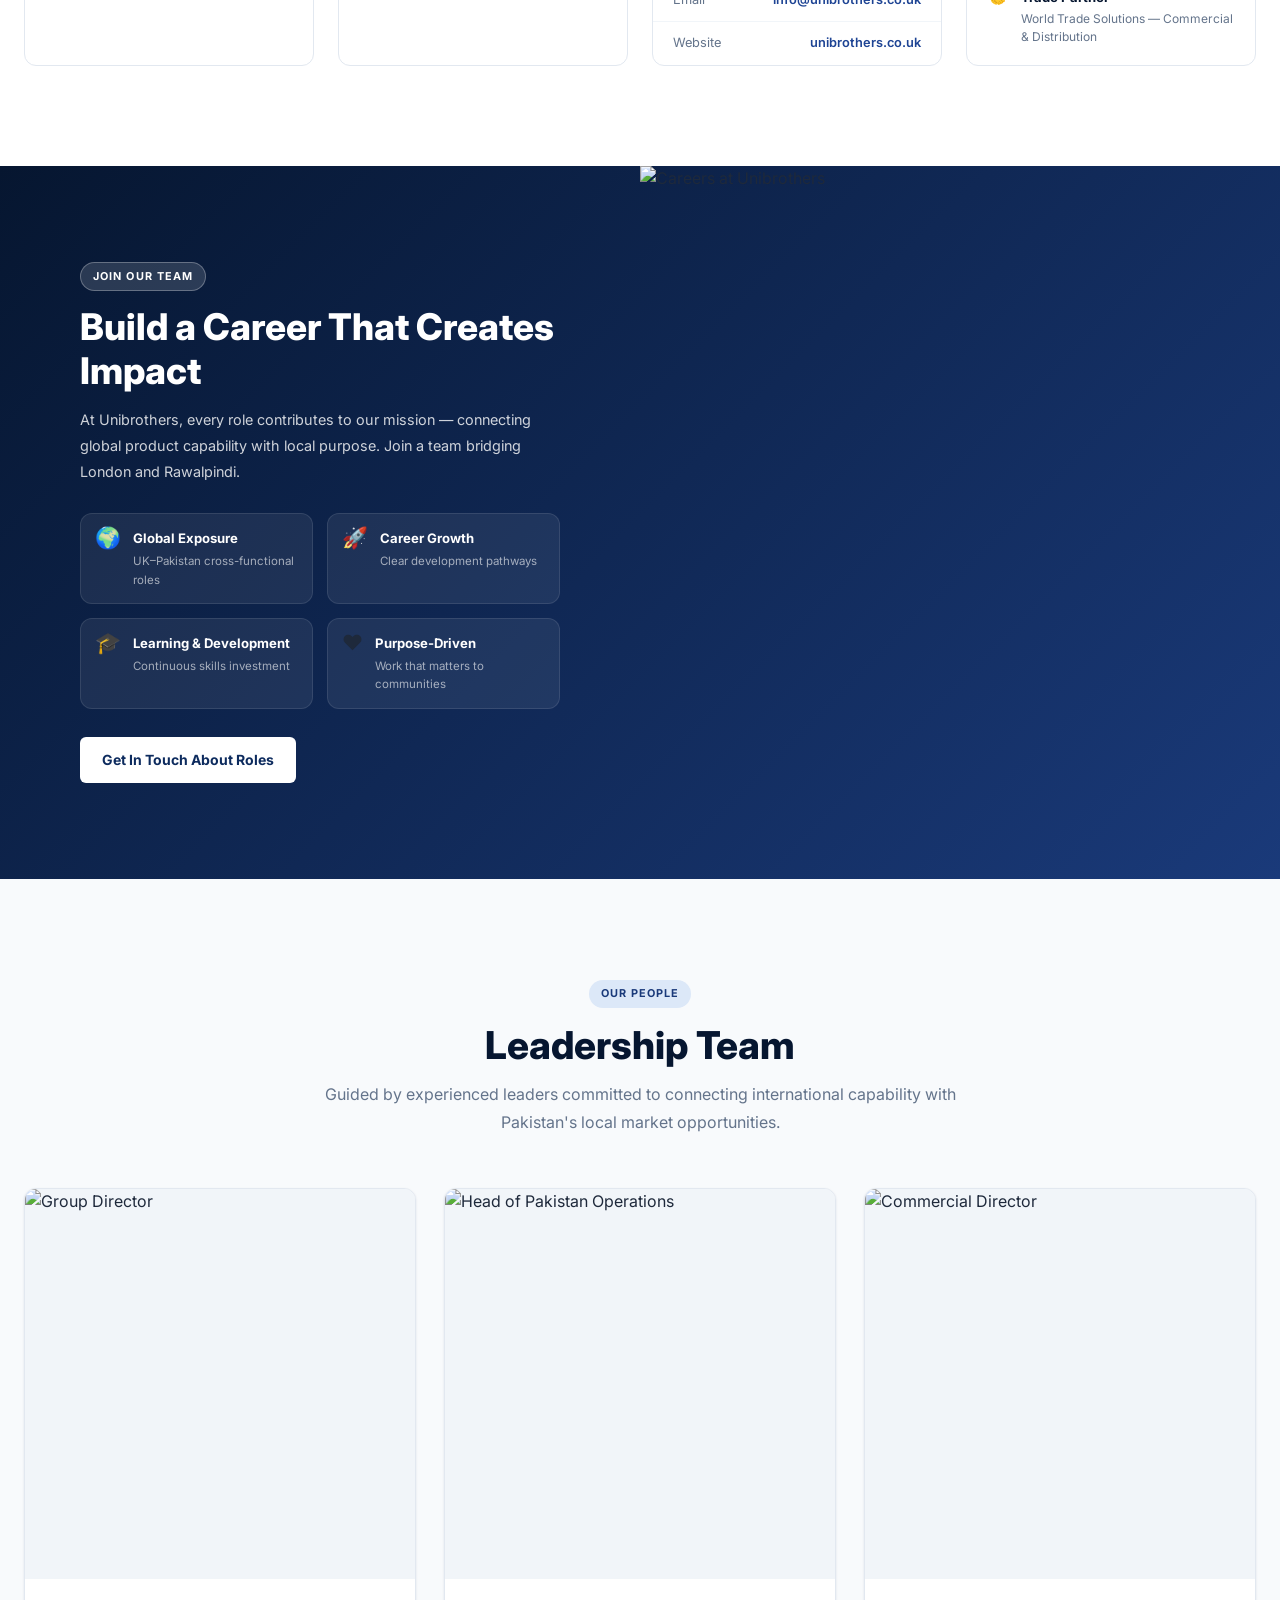
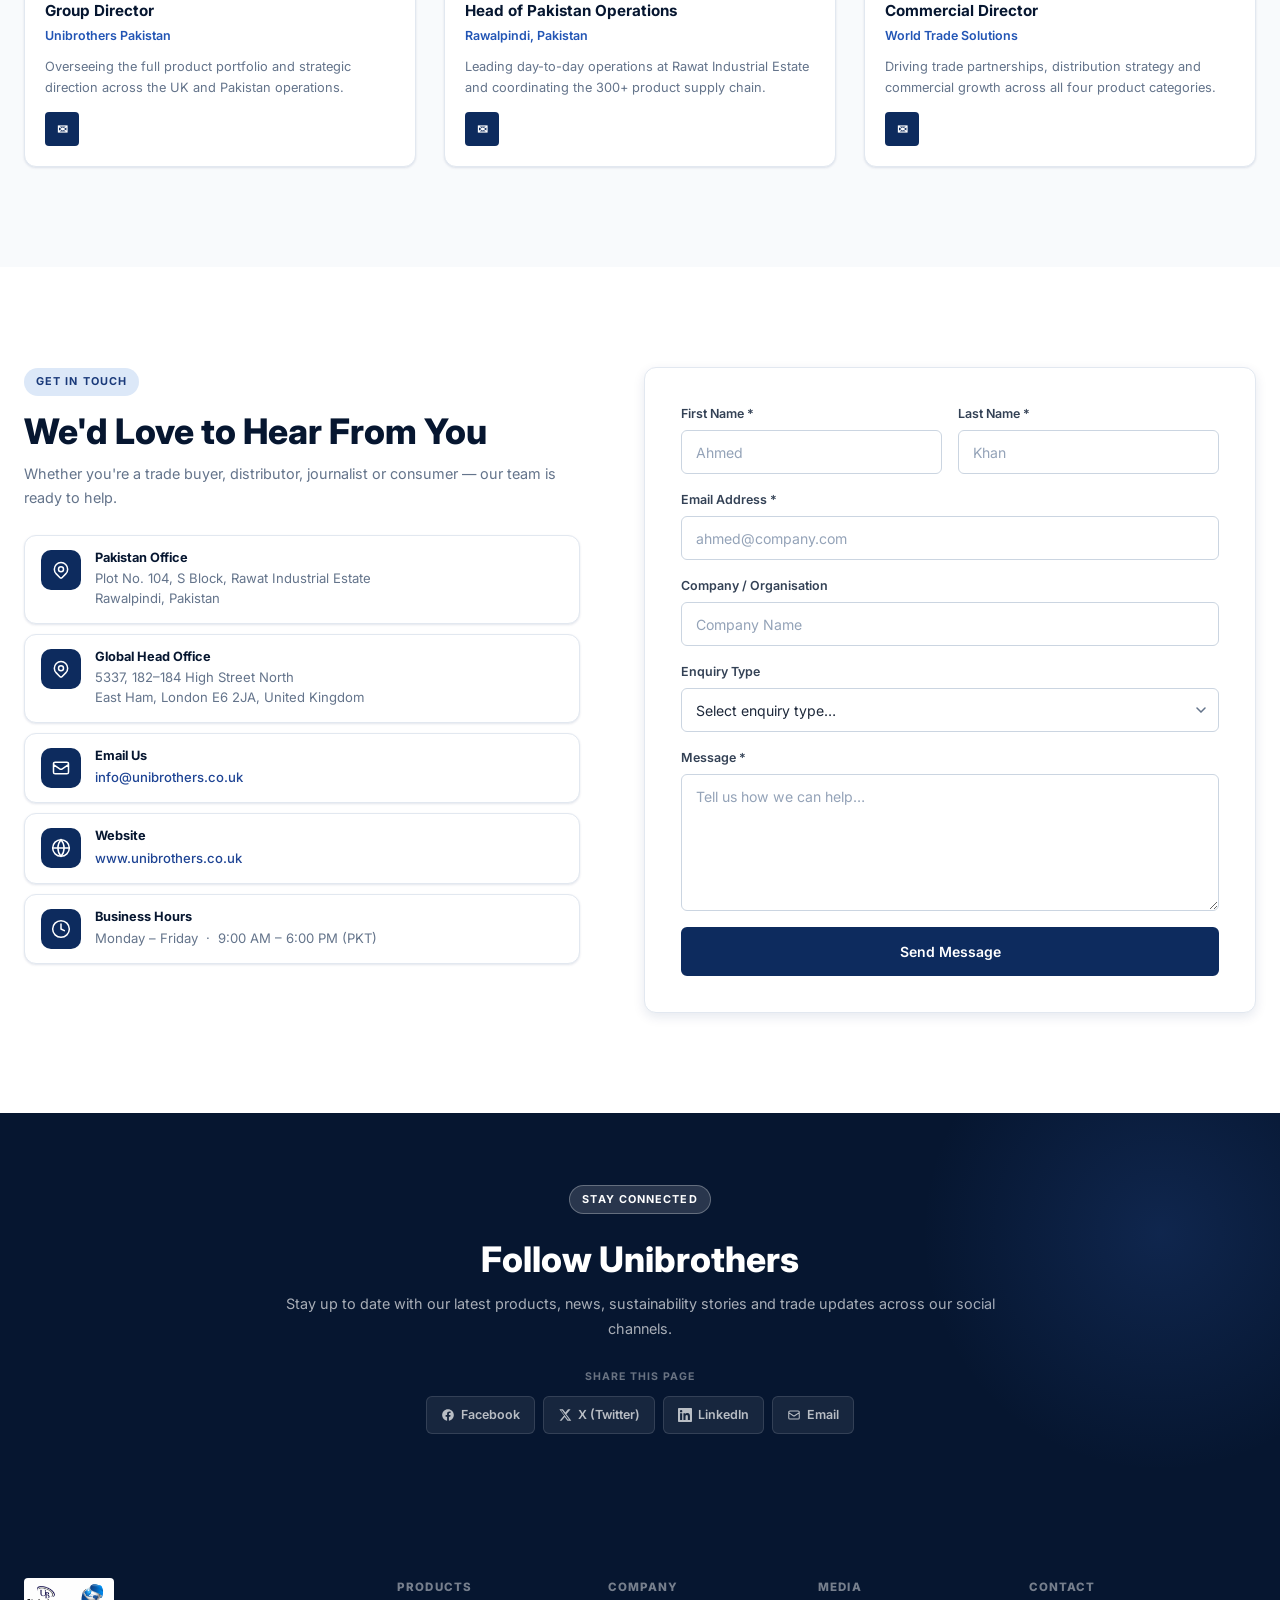
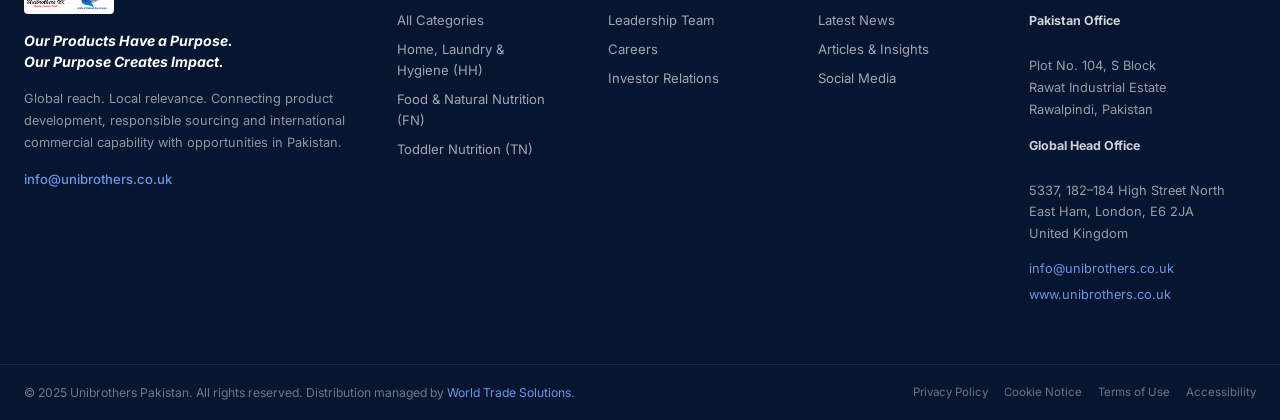
==== commit e2009872: "refactor: update product categories and navigation links; remove unused brand section" ====
--- a/index.html
+++ b/index.html
@@ -57,8 +57,7 @@
             <button class="nl nd-trigger" aria-expanded="false">Products <svg viewBox="0 0 10 6" width="10"><path d="M1 1l4 4 4-4" stroke="currentColor" stroke-width="1.5" fill="none" stroke-linecap="round"/></svg></button>
             <div class="nd-menu">
               <a href="#categories">All Categories</a>
-              <a href="#brands">Browse Products</a>
-              <a href="#brands">Our Brands</a>
+              <a href="#categories">Browse Products</a>
             </div>
           </div>
           <div class="nd">
@@ -83,8 +82,7 @@
   <nav class="nav-mobile" id="navMobile" aria-label="Mobile navigation">
     <a href="#home" class="nml">Home</a>
     <a href="#categories" class="nml">Product Categories</a>
-    <a href="#brands" class="nml">Browse Products</a>
-    <a href="#brands" class="nml">Our Brands</a>
+    <a href="#categories" class="nml">Browse Products</a>
     <a href="#pathway" class="nml">Product Pathway</a>
     <a href="#news" class="nml">News</a>
     <a href="#articles" class="nml">Articles</a>
@@ -121,7 +119,7 @@
         <span class="hero-bottom-sub">Unibrothers Pakistan &mdash; 300+ products, global reach, local relevance.</span>
       </div>
       <div class="hero-bottom-cta">
-        <a href="#brands" class="btn-primary">Explore Products</a>
+        <a href="#categories" class="btn-primary">Explore Products</a>
       </div>
     </div>
   </div>
@@ -149,7 +147,7 @@
       </div>
       <div class="stat-sep"></div>
       <div class="stat-item">
-        <div class="stat-top"><span class="stat-num" data-target="4">0</span></div>
+        <div class="stat-top"><span class="stat-num" data-target="3">0</span></div>
         <span class="stat-lbl">Core Categories</span>
       </div>
       <div class="stat-sep"></div>
@@ -235,22 +233,10 @@
   <div class="container">
     <div class="section-hd reveal-up">
       <span class="tag">What We Offer</span>
-      <h2>Our Four Product Categories</h2>
-      <p>300+ products structured across four core FMCG categories — from daily grooming and home hygiene to food nutrition and infant care.</p>
+      <h2>Our Three Product Categories</h2>
+      <p>300+ products structured across three core FMCG categories — from home hygiene to food nutrition and infant care.</p>
     </div>
     <div class="cat-grid">
-      <div class="cat-card reveal-up" data-delay="0">
-        <div class="cat-img">
-          <img src="images/products/p07.jpeg" alt="Hair, Beauty &amp; Personal Care" loading="lazy"/>
-          <div class="cat-overlay"><a href="#products" class="btn-sm-white">View Products</a></div>
-        </div>
-        <div class="cat-body">
-          <span class="cat-code">HC</span>
-          <h3>Hair, Beauty &amp; Personal Care</h3>
-          <p>Hair care, grooming and personal-care products including the Finch brand range and hair removal products.</p>
-          <span class="badge">Category HC</span>
-        </div>
-      </div>
       <div class="cat-card reveal-up" data-delay="100">
         <div class="cat-img">
           <img src="images/products/p43.jpeg" alt="Home, Laundry &amp; Hygiene" loading="lazy"/>
@@ -288,47 +274,6 @@
         </div>
       </div>
     </div>
-  </div>
-</section>
-
-<!-- ░░ BRANDS ░░ -->
-<section class="brands-section section-pad bg-light" id="brands">
-  <div class="container">
-
-    <div class="section-hd reveal-up">
-      <span class="tag">Our Brand Portfolio</span>
-      <h2>Iconic Brands. Trusted Homes.</h2>
-      <p>Each brand under Unibrothers serves a distinct consumer need — from household essentials to premium personal care and infant nutrition.</p>
-    </div>
-
-    <!-- Filter bar -->
-    <div class="brand-filters reveal-up" role="group" aria-label="Filter brands by category">
-      <button class="filter-btn active" data-filter="all">All Brands <span class="filter-count" id="fc-all"></span></button>
-      <button class="filter-btn" data-filter="personal">Hair &amp; Beauty <span class="filter-count" id="fc-personal"></span></button>
-      <button class="filter-btn" data-filter="home">Home &amp; Hygiene <span class="filter-count" id="fc-home"></span></button>
-      <button class="filter-btn" data-filter="food">Food &amp; Nutrition <span class="filter-count" id="fc-food"></span></button>
-      <button class="filter-btn" data-filter="toddler">Toddler &amp; Baby <span class="filter-count" id="fc-toddler"></span></button>
-    </div>
-
-    <!-- Results meta -->
-    <div class="brands-meta reveal-up">
-      <span class="brands-showing" id="brandsShowing"></span>
-    </div>
-
-    <!-- Grid -->
-    <div class="brands-grid" id="brandsGrid"></div>
-
-    <!-- Load more + CTA row -->
-    <div class="brands-footer reveal-up">
-      <button class="btn-load-more" id="brandsLoadMore" aria-label="Load more products">
-        <span class="lm-text">Show More Products</span>
-        <span class="lm-icon">
-          <svg viewBox="0 0 20 20" fill="none" width="16" height="16"><path d="M10 4v12M4 10l6 6 6-6" stroke="currentColor" stroke-width="1.8" stroke-linecap="round" stroke-linejoin="round"/></svg>
-        </span>
-      </button>
-      <a href="#contact" class="btn-outline">Enquire About Trade</a>
-    </div>
-
   </div>
 </section>
 
@@ -344,7 +289,7 @@
           <ul class="trade-list">
             <li><span class="chk">✓</span> Competitive wholesale and trade pricing</li>
             <li><span class="chk">✓</span> Dedicated account management via WTS</li>
-            <li><span class="chk">✓</span> All 4 categories: HC · HH · FN · TN</li>
+            <li><span class="chk">✓</span> All 3 categories: HH · FN · TN</li>
             <li><span class="chk">✓</span> Quality &amp; compliance guaranteed on every product</li>
             <li><span class="chk">✓</span> UK-backed sourcing and international supply capability</li>
           </ul>
@@ -360,7 +305,7 @@
               <span>Official Distribution Partner for Unibrothers Pakistan</span>
               <div class="trade-stats">
                 <div><strong>300+</strong><span>Products</span></div>
-                <div><strong>4</strong><span>Categories</span></div>
+                <div><strong>3</strong><span>Categories</span></div>
                 <div><strong>UK + PK</strong><span>Coverage</span></div>
               </div>
             </div>
@@ -755,11 +700,9 @@
           <h4>Products</h4>
           <ul>
             <li><a href="#categories">All Categories</a></li>
-            <li><a href="#products">Hair, Beauty &amp; PC (HC)</a></li>
             <li><a href="#products">Home, Laundry &amp; Hygiene (HH)</a></li>
             <li><a href="#products">Food &amp; Natural Nutrition (FN)</a></li>
             <li><a href="#products">Toddler Nutrition (TN)</a></li>
-            <li><a href="#brands">Our Brands</a></li>
           </ul>
         </div>
         <div class="footer-col">
--- a/style.css
+++ b/style.css
@@ -448,7 +448,7 @@
    ================================================================ */
 .cat-grid{display:grid;grid-template-columns:1fr;gap:16px}
 @media(min-width:480px){.cat-grid{grid-template-columns:1fr 1fr}}
-@media(min-width:1024px){.cat-grid{grid-template-columns:repeat(4,1fr);gap:24px}}
+@media(min-width:1024px){.cat-grid{grid-template-columns:repeat(3,1fr);gap:24px}}
 .cat-card{background:#fff;border-radius:var(--r-section);overflow:hidden;border:1px solid var(--gray200);box-shadow:var(--shadow-sm);transition:transform var(--tr),box-shadow var(--tr)}
 .cat-card:hover{transform:translateY(-6px);box-shadow:var(--shadow-lg)}
 .cat-img{
